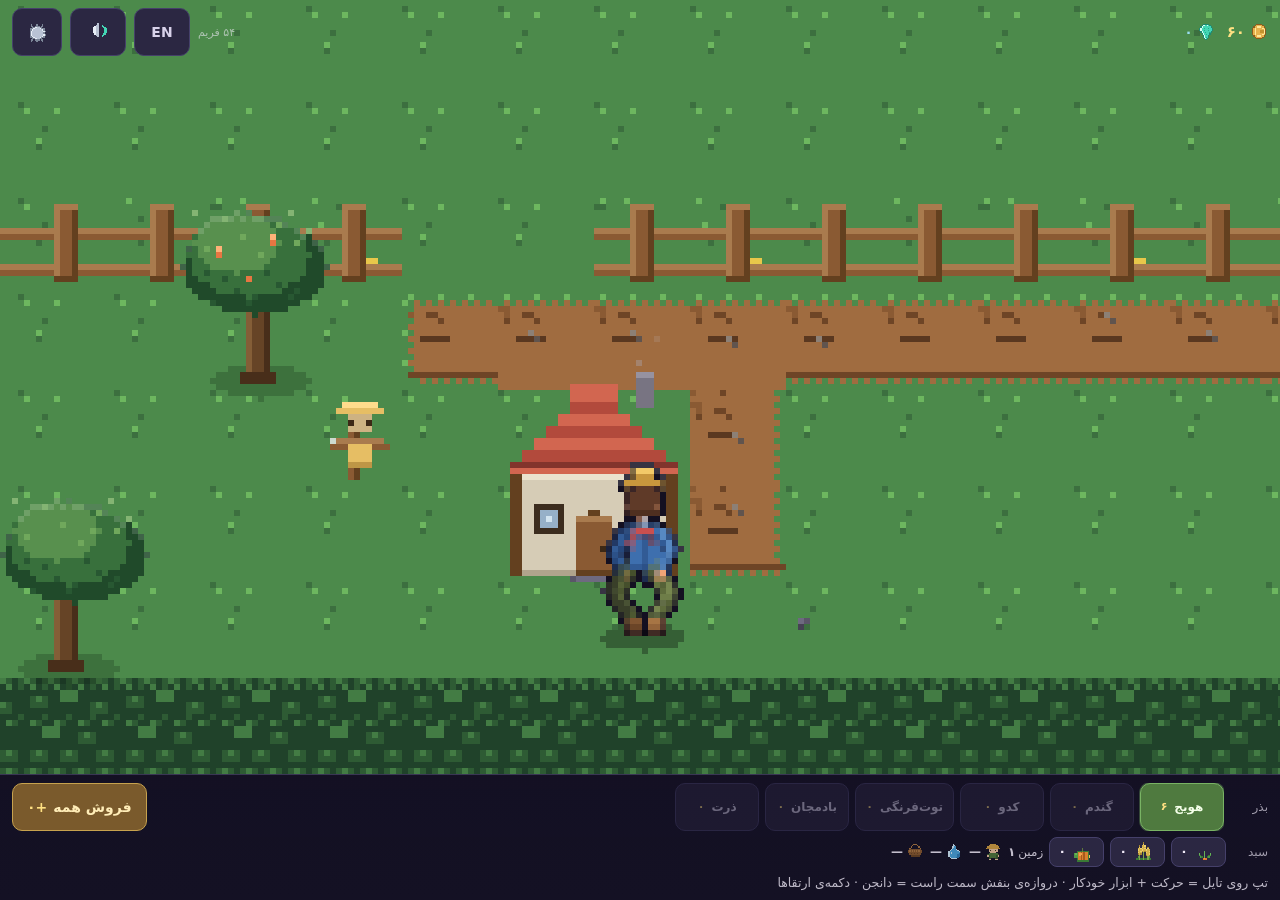
==== farm-dungeon/game.html @ 266e5803 "Phase 0 (HD-2D audit): unzip source tree into repo + Playwright/WebGL2 baseline audit - repo now tra" ====
<!DOCTYPE html>
<html lang="fa" dir="rtl">
<head>
<meta charset="UTF-8">
<meta name="viewport" content="width=device-width, initial-scale=1, maximum-scale=1, user-scalable=no, viewport-fit=cover">
<title>مزرعه و دانجن</title>
<style>
/* style.css — فونت سیستمی، موبایل‌اول، هدف‌های لمسی ≥ ۴۸px */
* { margin: 0; padding: 0; box-sizing: border-box; -webkit-tap-highlight-color: transparent; }
html, body { height: 100%; overflow: hidden; }
body {
  font-family: system-ui, -apple-system, "Segoe UI", Tahoma, Arial, sans-serif;
  background: #1b1830; color: #efeaf7; user-select: none; touch-action: none;
}
#game { position: fixed; inset: 0; display: block; image-rendering: pixelated; touch-action: none; }

#topbar {
  position: fixed; top: 0; inset-inline: 0; display: flex; align-items: center;
  justify-content: space-between; padding: 8px 12px; pointer-events: none;
  padding-top: max(8px, env(safe-area-inset-top));
}
.title { font-size: 13px; font-weight: 700; opacity: .85; text-shadow: 0 2px 0 #0008; }
.topbtns { display: flex; gap: 8px; align-items: center; pointer-events: auto; }
.fps { font-size: 11px; opacity: .6; font-variant-numeric: tabular-nums; }
.coins { display: flex; align-items: center; gap: 5px; font-size: 15px; font-weight: 700; color: #ffe082; }
.coinDot {
  width: 14px; height: 14px; border-radius: 50%; display: inline-block;
  background: radial-gradient(circle at 35% 30%, #ffe082, #e6b34d 60%, #a97b2c);
  border: 1px solid #6b4f1d;
}

/* ن۴۰: سلکتور #dock با id واقعی (#dockFarm/#dockDungeon) جایگزین شد — قبلاً کل استایل داک بی‌اثر بود و
   داک موبایل بالا می‌افتاد روی HUD */
#dockFarm, #dockDungeon {
  position: fixed; bottom: 0; inset-inline: 0; display: flex; flex-direction: column; gap: 6px;
  padding: 8px 12px calc(8px + env(safe-area-inset-bottom));
  background: linear-gradient(#141124f2, #141124ff); border-top: 1px solid #3a3654;
}
.row { display: flex; align-items: center; gap: 8px; flex-wrap: wrap; }
/* ن۴۰: بذرها/چیپ‌ها در یک خط افقیِ اسکرول‌شو — داک دیگر نصف صفحه را نمی‌گیرد */
#dockFarm .row, #dockDungeon .row { flex-wrap: nowrap; }
#dockFarm .grp { flex-wrap: nowrap; overflow-x: auto; flex: 1; min-width: 0; scrollbar-width: none; -webkit-overflow-scrolling: touch; }
#dockFarm .grp::-webkit-scrollbar { display: none; }
#dockFarm .row.chips { overflow-x: auto; scrollbar-width: none; -webkit-overflow-scrolling: touch; }
#dockFarm .row.chips::-webkit-scrollbar { display: none; }
#dockDungeon .row { overflow-x: auto; scrollbar-width: none; }
#dockDungeon .row::-webkit-scrollbar { display: none; }
#dockFarm .btn, #dockDungeon .btn, #dockFarm .chip, #dockDungeon .chip, #dockFarm .hlbl { flex-shrink: 0; }
.lbl { font-size: 12px; opacity: .65; min-width: 36px; }
.grp { display: flex; gap: 6px; flex-wrap: wrap; }

.btn {
  min-height: 48px; min-width: 48px; padding: 4px 14px; font-size: 14px; font-weight: 600;
  font-family: inherit; color: #d8d2ea; background: #2b2742; border: 1px solid #45406a;
  border-radius: 10px; cursor: pointer; transition: transform .05s, background .1s, opacity .2s;
}
.btn:active { transform: scale(.94); }
.btn.on { background: #4f7a3f; border-color: #79b364; color: #f4ffe9; box-shadow: 0 0 0 1px #79b36455; }
.btn.dim { opacity: .45; }
.btn.lang { min-width: 56px; }

.btn.seed { display: flex; flex-direction: column; align-items: center; gap: 1px; padding: 5px 12px; min-width: 74px; }
.btn.seed canvas { display: block; image-rendering: pixelated; }
.btn.seed .bl { font-size: 12px; }
.btn.seed .pr { font-size: 11px; color: #ffe082; font-weight: 700; }
.btn.sell { background: #7a5a2c; border-color: #c7a24e; color: #ffedb8; display: flex; align-items: center; gap: 6px; }
.btn.sell b { color: #ffe082; }

.chips { gap: 6px; }
.chip {
  display: flex; align-items: center; gap: 5px; background: #2b2742; border: 1px solid #45406a;
  border-radius: 8px; padding: 3px 10px 3px 8px; font-size: 13px;
}
.chip canvas { display: block; image-rendering: pixelated; }

#toast {
  position: fixed; bottom: 150px; left: 50%; transform: translateX(-50%) translateY(8px); /* ن۴۰: داک کوتاه شد */
  background: #000c; border: 1px solid #45406a; color: #ffe; padding: 8px 16px; border-radius: 10px;
  font-size: 13px; opacity: 0; transition: opacity .18s, transform .18s; pointer-events: none; white-space: nowrap;
}
#toast.show { opacity: 1; transform: translateX(-50%) translateY(0); }

.hint { font-size: 11.5px; opacity: .78; line-height: 1.55; } /* ن۴۰: کمرنگی از .55 → .78 */
@media (min-height: 700px) { .hint { font-size: 12.5px; } }
@media (max-height: 640px) { .hint { display: none; } } /* ن۴۰: صفحه‌ی کوتاه = ردیف کمتر */

.btn.seed .dot { width: 12px; height: 12px; border-radius: 50%; display: inline-block; border: 1px solid #0006; margin-top: 2px; }
.btn.seed { flex-direction: row; gap: 7px; justify-content: center; min-width: 84px; padding: 4px 10px; }
.btn.bossb { background: #6e2f2f; border-color: #c76e6e; }

/* --- دانجن --- */
.stat { display: flex; align-items: center; gap: 4px; font-size: 14px; font-weight: 700; }
.lblS { font-size: 11px; opacity: .6; font-weight: 400; }
#hpWrap2 { position: fixed; top: 44px; inset-inline: 12px; pointer-events: none; z-index: 5; }
#hpBar2 { height: 12px; background: #2b1d1d; border: 1px solid #6e4545; border-radius: 6px; overflow: hidden; }
#hpFill2 { height: 100%; width: 100%; background: linear-gradient(#7ec46a, #4f8f45); transition: width .12s; }
#bossBar { position: fixed; top: 62px; inset-inline: 12px; height: 16px; background: #2b1d1d; border: 1px solid #c76e6e; border-radius: 8px; overflow: hidden; display: none; pointer-events: none; z-index: 5; }
#bossBar.show { display: block; }
#bossFill { height: 100%; width: 100%; background: linear-gradient(#c95f5f, #8a2f2f); transition: width .15s; }
#bossBar span { position: absolute; inset-inline: 0; text-align: center; font-size: 10px; line-height: 16px; color: #ffd9d9; }
.skillB, .dashB { position: relative; overflow: hidden; flex: 1; min-height: 56px; font-size: 15px; }
.skillB { background: #2d4a6e; border-color: #6e9fd4; color: #d6ecff; }
.dashB { background: #5a4a7a; border-color: #a68ed4; color: #e8ddff; }
.skillB::after, .dashB::after { content: ''; position: absolute; inset: 0; background: #0009; transform: scaleX(var(--cd, 0)); transform-origin: right; transition: transform .1s linear; }
.skillB.ready, .dashB.ready { box-shadow: 0 0 12px #fff3; }
#dead { position: fixed; inset: 0; background: #141124cc; display: none; align-items: center; justify-content: center; z-index: 50; }
#dead.show { display: flex; }
.deadBox { background: #221d38; border: 1px solid #6e4560; border-radius: 16px; padding: 26px 30px; text-align: center; display: flex; flex-direction: column; gap: 14px; }
.deadBox h2 { color: #e88; font-size: 22px; }
.deadBox p { font-size: 14px; opacity: .85; line-height: 1.8; }

/* --- اپ نهایی --- */
.essChip { display: flex; align-items: center; gap: 4px; color: #9adcf0; font-weight: 700; font-size: 14px; }
.essDot { width: 9px; height: 12px; background: #7ad0e8; border-radius: 2px; box-shadow: 0 0 6px #7ad0e888; display: inline-block; }
.topL { display: flex; gap: 12px; align-items: center; pointer-events: none; }
.menuB { min-width: 48px; font-size: 18px; }
#dockDungeon { display: none; flex-direction: column; gap: 6px; }
@media (max-width: 560px) { #dockFarm .lbl { display: none; } } /* ن۴۰: لیبل «بذر/انبار» روی موبایل حذف — خود آیکون‌ها گویا هستند */
body.inDungeon #dockFarm { display: none; }
body.inDungeon #dockDungeon { display: flex; }
body.inDungeon #hpWrap2 { display: block; }
#hpWrap2 { display: none; }
.hlbl { font-size: 12px; opacity: .8; display: flex; gap: 3px; align-items: center; }
.exitB { background: #4a6e3f; border-color: #79b364; color: #eaffdd; flex: 1; min-height: 56px; }
.modal { position: fixed; inset: 0; background: #141124d9; display: none; align-items: center; justify-content: center; z-index: 60; padding: 16px; }
.modal.show { display: flex; }
.modalBox { background: #221d38; border: 1px solid #45406a; border-radius: 16px; padding: 18px; width: min(420px, 94vw); max-height: 84vh; overflow-y: auto; display: flex; flex-direction: column; gap: 10px; }
.modalHead { display: flex; justify-content: space-between; align-items: center; }
.modalHead h3 { font-size: 17px; }
.btn.x { min-width: 44px; min-height: 44px; }
.upgRow { display: flex; justify-content: space-between; align-items: center; gap: 10px; background: #2b2742; border: 1px solid #45406a; border-radius: 10px; padding: 8px 12px; }
.upgInfo { display: flex; flex-direction: column; gap: 2px; }
.upgInfo b { font-size: 14px; }
.upgInfo .dots { color: #79b364; font-size: 11px; letter-spacing: 2px; }
.upgInfo small { font-size: 10.5px; opacity: .6; }
.upgBuy { min-width: 92px; min-height: 44px; font-size: 13px; background: #2d4a6e; border-color: #6e9fd4; color: #d6ecff; }
.upgBuy.can { background: #4f7a3f; border-color: #79b364; color: #f4ffe9; }
.upgBuy.maxed { background: #3a3654; opacity: .6; }
.statsLine { font-size: 12px; opacity: .7; text-align: center; }
.saveNote { font-size: 11px; opacity: .5; text-align: center; }
.btn.danger { background: #6e2f2f; border-color: #c76e6e; color: #ffd9d9; }
.wb { text-align: center; }
.wb h3 { font-size: 19px; }
.wbTime { font-size: 13px; opacity: .8; }
.wbEarn { font-size: 26px; color: #ffe082; font-weight: 800; }
.wbDetail { font-size: 13px; opacity: .75; }

#banner {
  position: fixed; top: 22%; left: 50%; transform: translateX(-50%) scale(.8); z-index: 40;
  font-size: 22px; font-weight: 800; color: #ffd9d9; text-shadow: 0 2px 0 #000a, 0 0 18px #c94f4f88;
  background: linear-gradient(#3a162add, #1d0f1ddd); border: 1px solid #c76e6e; border-radius: 14px;
  padding: 12px 34px; opacity: 0; pointer-events: none; transition: opacity .25s, transform .25s;
  letter-spacing: 1px;
}
#banner.show { opacity: 1; transform: translateX(-50%) scale(1); }
#banner.small { font-size: 15px; padding: 8px 20px; }
.chip canvas { image-rendering: pixelated; display: block; }
.coins canvas { image-rendering: pixelated; display: block; }

/* آیکون‌های پیکسلی (به‌جای ایموجی) */
.pico { image-rendering: pixelated; display: inline-block; vertical-align: -4px; }
.hlbl .pico { vertical-align: -5px; }
.wbEarn .pico { vertical-align: -3px; }
.upgBuy .pico { vertical-align: -2px; margin-inline-start: 5px; }
.upgBuy .cost { vertical-align: 2px; }
/* نقطه‌های سطح در منو */
.lvlDot { width: 8px; height: 8px; border-radius: 50%; background: #3a3550; display: inline-block; margin-inline-start: 3px; border: 1px solid #0008; }
.lvlDot.on { background: #ffd76a; box-shadow: 0 0 4px #ffd76a88; }

/* محراب باستانی (نوبت ۲۰) */
.shrineBox { position: fixed; left: 50%; top: 12%; transform: translateX(-50%); z-index: 60; display: none;
  background: rgba(16, 12, 30, 0.95); border: 2px solid #4a5468; border-radius: 10px; padding: 12px 14px; max-width: 360px; text-align: center; }
.shrineBox.show { display: block; }
.shrineBox h4 { margin: 0 0 10px; color: #b8e8ff; font-size: 14px; }
.shrineBox .boons { display: flex; gap: 8px; }
.shrineBox .boons button { flex: 1; min-height: 52px; cursor: pointer; }
.qProg { color: #9aa4c0; font-size: 11px; margin-inline-start: 8px; }
.qRw { display: inline-flex; align-items: center; gap: 4px; color: #e6c74a; font-weight: bold; }

</style>
</head>
<body>
<canvas id="game"></canvas>

<header id="topbar">
  <div class="topL">
    <span class="coins"><canvas id="coinIcon" width="18" height="18"></canvas><b id="coinN">60</b></span>
    <span class="essChip"><canvas id="gemIcon" width="18" height="18" class="pico"></canvas><b id="essN">0</b></span>
  </div>
  <div class="topbtns">
    <span id="fps" class="fps"></span>
    <button id="lang" class="btn lang" data-i18n="lang"></button>
    <button id="sndBtn" class="btn lang" aria-label="sound"><canvas id="sndIcon" width="20" height="20" class="pico"></canvas></button>
    <button id="menuBtn" class="btn menuB" aria-label="menu"><canvas id="gearIcon" width="20" height="20" class="pico"></canvas></button>
  </div>
</header>

<div id="hpWrap2"><div id="hpBar2"><div id="hpFill2"></div></div></div>
<div id="bossBar"><div id="bossFill"></div><span data-i18n="bossName"></span></div>
<div id="toast"></div>
<div id="banner"><span data-i18n="bossName"></span></div>

<div id="dockFarm">
  <div class="row">
    <span class="lbl" data-i18n="seeds"></span>
    <div class="grp">
      <button class="btn seed on" id="s-carrot"><span class="bl" data-i18n="carrot"></span><b class="pr" id="pr-carrot">8</b></button>
      <button class="btn seed" id="s-wheat"><span class="bl" data-i18n="wheat"></span><b class="pr" id="pr-wheat">16</b></button>
      <button class="btn seed" id="s-pumpkin"><span class="bl" data-i18n="pumpkin"></span><b class="pr" id="pr-pumpkin">32</b></button>
      <button class="btn seed" id="s-strawberry" hidden><span class="bl" data-i18n="strawberry"></span><b class="pr" id="pr-strawberry">28</b></button>
      <button class="btn seed" id="s-eggplant" hidden><span class="bl" data-i18n="eggplant"></span><b class="pr" id="pr-eggplant">48</b></button>
      <button class="btn seed" id="s-corn" hidden><span class="bl" data-i18n="corn"></span><b class="pr" id="pr-corn">70</b></button>
    </div>
    <button class="btn sell" id="sell"><span data-i18n="sellAll"></span><b id="sellTotal">+0</b></button>
  </div>
  <div class="row chips">
    <span class="lbl" data-i18n="inv"></span>
    <div class="chip"><canvas id="ci-carrot" width="22" height="22"></canvas><b id="i-carrot">0</b></div>
    <div class="chip"><canvas id="ci-wheat" width="22" height="22"></canvas><b id="i-wheat">0</b></div>
    <div class="chip"><canvas id="ci-pumpkin" width="22" height="22"></canvas><b id="i-pumpkin">0</b></div>
    <div class="chip f2" style="display:none"><canvas id="ci-strawberry" width="22" height="22"></canvas><b id="i-strawberry">0</b></div>
    <div class="chip f2" style="display:none"><canvas id="ci-eggplant" width="22" height="22"></canvas><b id="i-eggplant">0</b></div>
    <div class="chip f2" style="display:none"><canvas id="ci-corn" width="22" height="22"></canvas><b id="i-corn">0</b></div>
    <span class="hlbl"><span data-i18n="landL2"></span> <b id="landN">1</b></span>
    <span class="hlbl"><canvas id="hi-worker" width="18" height="18" class="pico"></canvas><b id="hl-worker">—</b></span>
    <span class="hlbl"><canvas id="hi-sprinkler" width="18" height="18" class="pico"></canvas><b id="hl-sprinkler">—</b></span>
    <span class="hlbl"><canvas id="hi-basket" width="18" height="18" class="pico"></canvas><b id="hl-basket">—</b></span>
  </div>
  <div class="hint" data-i18n="hintF"></div>
</div>

<div id="dockDungeon">
  <div class="row">
    <span class="stat"><span class="lblS" data-i18n="floorL"></span> <b id="floorN">1</b></span>
    <span class="stat"><canvas id="gemIcon2" width="18" height="18" class="pico"></canvas><b id="essN2">0</b></span>
    <span class="stat"><span class="lblS" data-i18n="killsL"></span> <b id="killN">0</b></span>
  </div>
  <div class="row">
    <button class="btn skillB" id="skill"><b data-i18n="skill"></b></button>
    <button class="btn dashB" id="dash"><b data-i18n="dash"></b></button>
    <button class="btn exitB" id="exitD"><b data-i18n="exitD"></b></button>
  </div>
  <div class="hint" data-i18n="hintD"></div>
</div>

<div id="menu" class="modal">
  <div class="modalBox">
    <div class="modalHead"><h3 data-i18n="upgradeTitle"></h3><button class="btn x" id="menuClose" aria-label="close">×</button></div>
    <div id="menuList"></div>
    <p id="statsLine" class="statsLine"></p>
    <p class="saveNote" data-i18n="autoSaveNote"></p>
    <button class="btn danger" id="resetBtn" data-i18n="resetBtn"></button>
  </div>
</div>

<div id="welcome" class="modal">
  <div class="modalBox wb">
    <h3 data-i18n="welcomeBack"></h3>
    <p class="wbTime"><span data-i18n="awayFor"></span> <b id="wbTime"></b></p>
    <p class="wbEarn"><canvas id="coinIcon2" width="18" height="18" class="pico"></canvas><b id="wbEarn"></b></p>
    <p id="wbDetail" class="wbDetail"></p>
    <p class="saveNote" data-i18n="offlineCapNote"></p>
  </div>
</div>

<div id="dead">
  <div class="deadBox">
    <h2 data-i18n="youDied"></h2>
    <p id="deadInfo"></p>
    <button class="btn act" id="retry" data-i18n="retry"></button>
    <button class="btn exitB" id="toFarm" data-i18n="exitD"></button>
  </div>
</div>

<div id="__diag" style="position:fixed;top:50%;left:50%;transform:translate(-50%,-50%);z-index:9999;background:#2b5a2b;color:#fff;padding:14px 20px;border-radius:12px;font:14px system-ui,sans-serif;max-width:85%;text-align:center;box-shadow:0 4px 24px #000a">در حال اجرای اسکریپت بازی…<br>loading game script…</div>
<script>window.addEventListener("error",function(e){var d=document.getElementById("__diag");if(!d)return;d.style.background="#7a1f1f";d.textContent="JS ERROR: "+(e.message||e.error)+" @ line "+(e.lineno||"?");});</script>
<script>
const __m_raster = (() => {
// raster.js — بوم پیکسلی ۱۰۰٪ کدی (بدون asset). هسته‌ی بدون-DOM تا در Node هم همان خروجی را بدهد.
// همه‌ی مختصات صحیح (integer) هستند؛ ضددنده‌ای وجود ندارد.

class Raster {
  constructor(w, h, buf = null) {
    this.w = w; this.h = h;
    // buf اختیاری: Raster مستقیم روی ImageData بنشیند → ارائه‌ی صفر-کپی
    this.d = buf || new Uint8ClampedArray(w * h * 4);
    this._u32 = null; // ن۳۹: نمای ۳۲-بیتی تنبل — کپی ردیفی بدون تخصیص subarray
  }
  u32() { return this._u32 || (this._u32 = new Uint32Array(this.d.buffer, 0, (this.d.length / 4) | 0)); }
  px(x, y, c) { // c = [r,g,b,a]
    x = Math.round(x); y = Math.round(y);
    if (x < 0 || y < 0 || x >= this.w || y >= this.h) return;
    const i = (y * this.w + x) * 4, d = this.d;
    if (c[3] >= 255) { d[i] = c[0]; d[i+1] = c[1]; d[i+2] = c[2]; d[i+3] = 255; return; }
    const a = c[3] / 255, ia = 1 - a;
    d[i]   = d[i]   * ia + c[0] * a;
    d[i+1] = d[i+1] * ia + c[1] * a;
    d[i+2] = d[i+2] * ia + c[2] * a;
    d[i+3] = Math.max(d[i+3], c[3]);
  }
  get(x, y) {
    x = Math.round(x); y = Math.round(y);
    if (x < 0 || y < 0 || x >= this.w || y >= this.h) return null;
    const i = (y * this.w + x) * 4, d = this.d;
    return [d[i], d[i+1], d[i+2], d[i+3]];
  }
  rect(x, y, w, h, c) {
    x = Math.round(x); y = Math.round(y);
    const w0 = Math.round(w), h0 = Math.round(h);
    // برش + حلقه‌ی داخلی بدون فراخوانی px (همان رفتار blend)
    let x0 = x < 0 ? -x : 0, y0 = y < 0 ? -y : 0;
    const x1 = Math.min(w0, this.w - x), y1 = Math.min(h0, this.h - y);
    if (x0 >= x1 || y0 >= y1) return;
    const d = this.d, a = c[3];
    if (a <= 0) return;
    if (a >= 255) {
      const r0 = c[0], g0 = c[1], b0 = c[2];
      for (let yy = y0; yy < y1; yy++) {
        let i = ((y + yy) * this.w + x + x0) * 4;
        for (let xx = x0; xx < x1; xx++, i += 4) { d[i] = r0; d[i + 1] = g0; d[i + 2] = b0; d[i + 3] = 255; }
      }
      return;
    }
    const t = a / 255, it = 1 - t, r0 = c[0] * t, g0 = c[1] * t, b0 = c[2] * t;
    for (let yy = y0; yy < y1; yy++) {
      let i = ((y + yy) * this.w + x + x0) * 4;
      for (let xx = x0; xx < x1; xx++, i += 4) {
        if (d[i + 3] === 0) { d[i] = r0; d[i + 1] = g0; d[i + 2] = b0; d[i + 3] = a; continue; }
        d[i] = d[i] * it + r0; d[i + 1] = d[i + 1] * it + g0; d[i + 2] = d[i + 2] * it + b0;
        d[i + 3] = Math.max(d[i + 3], a);
      }
    }
  }
  // خط برزنهام ۱ پیکسلی
  line(x0, y0, x1, y1, c) {
    if (!isFinite(x0) || !isFinite(y0) || !isFinite(x1) || !isFinite(y1)) return; // گارد NaN/Inf
    x0 = Math.round(x0); y0 = Math.round(y0); x1 = Math.round(x1); y1 = Math.round(y1);
    let dx = Math.abs(x1 - x0), sx = x0 < x1 ? 1 : -1;
    let dy = -Math.abs(y1 - y0), sy = y0 < y1 ? 1 : -1;
    let err = dx + dy;
    for (;;) {
      this.px(x0, y0, c);
      if (x0 === x1 && y0 === y1) break;
      const e2 = 2 * err;
      if (e2 >= dy) { err += dy; x0 += sx; }
      if (e2 <= dx) { err += dx; y0 += sy; }
    }
  }
  // خط ضخیم: w خط موازی با آفست عمود بر جهت
  lineW(x0, y0, x1, y1, w, c) {
    w = Math.max(1, Math.round(w));
    const dx = x1 - x0, dy = y1 - y0, len = Math.hypot(dx, dy) || 1;
    const nx = -dy / len, ny = dx / len;
    const offs = [];
    for (let k = -(w - 1) / 2; k <= (w - 1) / 2; k += 1) offs.push(Math.round(k));
    for (const k of offs) this.line(x0 + nx * k, y0 + ny * k, x1 + nx * k, y1 + ny * k, c);
  }
  // قطعه‌ی اندام با سایه‌روشن ۳ پله‌ای (نور از بالا): بالا=روشن، پایین=تیره
  seg(x0, y0, x1, y1, w, cBase, cHi, cSh, light = true) {
    this.lineW(x0, y0, x1, y1, w, cBase);
    if (light && w >= 3) {
      const o = (w - 1) >> 1;
      this.line(x0, y0 - o, x1, y1 - o, cHi);
      this.line(x0, y0 + o, x1, y1 + o, cSh);
    } else if (w >= 2) {
      this.line(x0, y0 + (w >> 1) - (w % 2 === 0 ? 1 : 0) + 1, x1, y1 + (w >> 1), cSh);
    }
  }
  ellipse(cx, cy, rx, ry, c) {
    cx = Math.round(cx); cy = Math.round(cy);
    rx = Math.round(rx); ry = Math.round(ry);
    for (let dy = -ry; dy <= ry; dy++) {
      const t = 1 - (dy * dy) / (ry * ry);
      if (t < 0) continue;
      const dx = Math.floor(rx * Math.sqrt(t));
      for (let x = cx - dx; x <= cx + dx; x++) this.px(x, cy + dy, c);
    }
  }
  // پاس outline: هر پیکسل شفافِ مجاور (۴همسایه) پیکسل بدنه → رنگ outline
  outline(c) {
    const mask = new Uint8Array(this.w * this.h);
    for (let i = 0; i < this.w * this.h; i++) mask[i] = this.d[i * 4 + 3] > 200 ? 1 : 0;
    for (let y = 0; y < this.h; y++) for (let x = 0; x < this.w; x++) {
      if (mask[y * this.w + x]) continue;
      if ((x > 0 && mask[y * this.w + x - 1]) || (x < this.w - 1 && mask[y * this.w + x + 1]) ||
          (y > 0 && mask[(y - 1) * this.w + x]) || (y < this.h - 1 && mask[(y + 1) * this.w + x]))
        this.px(x, y, c);
    }
  }
  // یک‌بار اسکن: اگر تمام پیکسل‌ها مات‌اند، over مسیر کپیِ ردیفی فوق‌سریع می‌گیرد
  markOpaque() {
    for (let i = 3; i < this.d.length; i += 4) if (this.d[i] !== 255) return this;
    this._opaque = true;
    return this;
  }
  // کشیدن this روی dst (سورس‌آور) — بدون هیچ تخصیص حافظه (قبلاً هر پیکسل یک آرایه می‌ساخت!)
  over(dst, ox = 0, oy = 0) {
    ox = Math.round(ox); oy = Math.round(oy);
    const sw = this.w, sh = this.h, sd = this.d, dd = dst.d, dw = dst.w, dh = dst.h;
    const x0 = ox < 0 ? -ox : 0, y0 = oy < 0 ? -oy : 0;
    const x1 = Math.min(sw, dw - ox), y1 = Math.min(sh, dh - oy);
    if (x0 >= x1 || y0 >= y1) return;
    if (this._opaque) { // تایل مات: ردیف کوتاه = حلقه‌ی u32 (بدون تخصیص)، ردیف بلند = memcpy (ن۳۹)
      const len = x1 - x0;
      if (len <= 24) {
        const su = this.u32(), du = dst.u32();
        for (let y = y0; y < y1; y++) {
          let si = y * sw + x0, di = (y + oy) * dw + ox + x0;
          for (let k = 0; k < len; k++) du[di + k] = su[si + k];
        }
      } else {
        const len4 = len * 4;
        for (let y = y0; y < y1; y++) {
          const si = (y * sw + x0) * 4, di = ((y + oy) * dw + ox + x0) * 4;
          dd.set(sd.subarray(si, si + len4), di);
        }
      }
      return;
    }
    for (let y = y0; y < y1; y++) {
      let si = (y * sw + x0) * 4, di = ((y + oy) * dw + ox + x0) * 4;
      for (let x = x0; x < x1; x++, si += 4, di += 4) {
        const a = sd[si + 3];
        if (a === 0) continue;
        if (a >= 255) { dd[di] = sd[si]; dd[di + 1] = sd[si + 1]; dd[di + 2] = sd[si + 2]; dd[di + 3] = 255; continue; }
        const t = a / 255, it = 1 - t;
        dd[di] = sd[si] * t + dd[di] * it;
        dd[di + 1] = sd[si + 1] * t + dd[di + 1] * it;
        dd[di + 2] = sd[si + 2] * t + dd[di + 2] * it;
        if (a > dd[di + 3]) dd[di + 3] = a;
      }
    }
  }
  clear() { this.d.fill(0); }
}

// تبدیل Raster به Canvas مرورگر (با createImageData کلاسیک — سازگار با همه‌ی محیط‌ها)
function rasterToCanvas(r) {
  const c = document.createElement('canvas');
  c.width = r.w; c.height = r.h;
  const ctx = c.getContext('2d');
  const img = ctx.createImageData(r.w, r.h);
  img.data.set(r.d);
  ctx.putImageData(img, 0, 0);
  return c;
}

// تبدیل مختصات محلی به چرخیده حول مبدا (برای ابزار در دست)
function rot(x, y, ang) {
  const c = Math.cos(ang), s = Math.sin(ang);
  return [x * c - y * s, x * s + y * c];
}

return {Raster, rasterToCanvas, rot};
})();
const {Raster, rasterToCanvas, rot} = __m_raster;
const __m_art_palette_hero = (() => {
// art/palette_hero.js — پالت ثابت ۲۴ رنگه‌ی قهرمان/کارگر (از ریشه به art/ منتقل شد) (بدون هیچ رنگ محاسبه‌شده‌ی خارج از پالت)
const PAL = {
  out:      '#141021', // outline تیره ۱ پیکسلی
  skinHi:   '#ffd9a3',
  skin:     '#efa477',
  skinSh:   '#b87852',
  hair:     '#5f3a28',
  hairSh:   '#3f2418',
  hatHi:    '#ffe082',
  hat:      '#e6b34d',
  hatSh:    '#a97b2c',
  jacketHi: '#6fa3d8',
  jacket:   '#3e6fae',
  jacketSh: '#26477b',
  shirt:    '#e9dfc6',
  shirtSh:  '#b9ac8c',
  pantsHi:  '#87975c',
  pants:    '#667441',
  pantsSh:  '#454f2c',
  bootHi:   '#b9854e',
  boot:     '#94643a',
  bootSh:   '#6b4527',
  metalHi:  '#eef2f7',
  metal:    '#aeb9c8',
  metalSh:  '#727e96',
  wood:     '#8a5a33',
  scarf:    '#c94f4f',
  scarfSh:  '#8a2f2f',
};

// تبدیل hex به [r,g,b,a] یک‌بار در بارگذاری
const C = {};
for (const k of Object.keys(PAL)) {
  const h = PAL[k];
  C[k] = [parseInt(h.slice(1, 3), 16), parseInt(h.slice(3, 5), 16), parseInt(h.slice(5, 7), 16), 255];
}

return {PAL, C};
})();
const {PAL, C} = __m_art_palette_hero;
const __m_art_equipment = (() => {
// art/equipment.js — آیتم‌های پوشیدنی روی اسکلت قهرمان: همه در مختصات مفاصل (headC/ankle/shoulder)
// رسم بعد از قطعات بدن، قبل از outline — پس با بابِ راه‌رفتن و جهت‌ها جابه‌جا می‌شود


const hx = (h, a = 255) => [parseInt(h.slice(1, 3), 16), parseInt(h.slice(3, 5), 16), parseInt(h.slice(5, 7), 16), a];
const M = hx(PAL.metal), MH = hx(PAL.metalHi), MS = hx(PAL.metalSh); // آهن
const LB = [138, 90, 51, 255], LBH = [170, 116, 70, 255], LBS = [100, 62, 34, 255]; // چرم
const GD = [230, 199, 74, 255], GDH = [255, 224, 130, 255]; // طلایی
const CR = [122, 208, 232, 255], CRH = [180, 240, 255, 255]; // بلوری

// ---------- کلاه/خود (جایگزین کلاه‌ی پیش‌فرض) ----------
function drawEquipHat(r, dir, hc, id) {
  const hx = Math.round(hc[0]), hy = Math.round(hc[1]);
  const fx = dir === 'right' ? 1 : dir === 'left' ? -1 : 0;
  if (id === 'capStraw') {
    r.rect(hx - 7, hy - 7, 15, 2, [230, 190, 100, 255]);
    r.rect(hx - 7, hy - 6, 15, 1, [190, 150, 70, 255]);
    r.rect(hx - 4, hy - 10, 9, 3, [230, 190, 100, 255]);
    r.rect(hx - 4, hy - 10, 9, 1, [255, 220, 140, 255]);
    r.rect(hx - 1, hy - 8, 3, 1, [170, 60, 50, 255]); // نوار قرمز
  } else if (id === 'helmLeather') {
    r.rect(hx - 5, hy - 11, 11, 5, LB);
    r.rect(hx - 5, hy - 11, 11, 1, LBH);
    r.rect(hx - 5, hy - 7, 11, 1, LBS);
    r.rect(hx - 1, hy - 9, 3, 2, LBS); // درز
    if (fx !== 0) r.rect(hx + (fx > 0 ? 3 : -5), hy - 8, 2, 4, LBH); // گونه‌پوش
  } else if (id === 'helmIron') {
    r.rect(hx - 5, hy - 12, 11, 6, M);
    r.rect(hx - 5, hy - 12, 11, 1, MH);
    r.rect(hx - 5, hy - 7, 11, 1, MS);
    r.rect(hx - 1, hy - 10, 2, 6, MS); // تیغه‌ی میانی
    if (fx !== 0) { r.rect(hx + (fx > 0 ? 3 : -5), hy - 8, 2, 5, M); r.px(hx + (fx > 0 ? 4 : -4), hy - 8, MH); }
    else { r.px(hx - 5, hy - 6, MS); r.px(hx + 5, hy - 6, MS); }
    r.rect(hx - 2, hy - 13, 4, 1, GD); // نوک برنجی
  } else if (id === 'crownWar') {
    r.rect(hx - 5, hy - 10, 11, 3, GD);
    r.rect(hx - 5, hy - 8, 11, 1, [180, 150, 50, 255]);
    for (let i = 0; i < 3; i++) r.rect(hx - 4 + i * 4, hy - 13, 2, 3, GD);
    r.px(hx - 3, hy - 13, GDH); r.px(hx + 4, hy - 13, GDH);
    r.px(hx, hy - 9, CR); // جوهر مرکزی
  }
}

// ---------- زره (نوار سینه + شانه‌پوش روی مفاصل شانه) ----------
function drawEquipBody(r, dir, P, id) {
  const nx = Math.round(P.neck[0]), ny = Math.round(P.neck[1]);
  const px2 = Math.round(P.pelvis[0]);
  if (id === 'vestLeather') {
    r.rect(nx - 4, ny + 3, 9, 8, LB);
    r.rect(nx - 4, ny + 3, 9, 1, LBH);
    r.rect(nx - 4, ny + 10, 9, 1, LBS);
    r.lineW(nx - 4, ny + 6, nx + 4, ny + 6, 1, LBS); // کمربند
  } else if (id === 'plateIron') {
    r.rect(nx - 4, ny + 3, 9, 9, M);
    r.rect(nx - 4, ny + 3, 9, 1, MH);
    r.rect(nx - 4, ny + 11, 9, 1, MS);
    r.lineW(nx - 1, ny + 4, nx - 1, ny + 10, 1, MS); // درز صفحات
    r.lineW(nx + 2, ny + 4, nx + 2, ny + 10, 1, MS);
    // شانه‌پوش‌ها روی شانه‌های واقعی اسکلت
    const s1 = P.arms.near.shoulder, s2 = P.arms.far.shoulder;
    r.rect(Math.round(s1[0]) - 2, Math.round(s1[1]) - 1, 5, 3, M);
    r.rect(Math.round(s1[0]) - 2, Math.round(s1[1]) - 1, 5, 1, MH);
    r.rect(Math.round(s2[0]) - 2, Math.round(s2[1]) - 1, 4, 2, MS);
  } else if (id === 'robeMage') {
    r.rect(nx - 4, ny + 3, 9, 7, [86, 60, 140, 255]); // بنفش
    r.rect(nx - 4, ny + 3, 9, 1, [120, 90, 180, 255]);
    r.rect(px2 - 5, ny + 10, 11, 4, [70, 48, 118, 255]); // دامن
    r.rect(px2 - 5, ny + 13, 11, 1, [50, 34, 88, 255]);
    r.px(nx - 2, ny + 5, CR); r.px(nx + 2, ny + 7, CR); // ستاره‌ها
  }
}

// ---------- چکمه (روی مچ پاهای واقعی) ----------
function drawEquipBoots(r, dir, P, id) {
  const a1 = P.legs.near.ankle, a2 = P.legs.far.ankle;
  if (id === 'bootsSwift') {
    for (const a of [a1, a2]) {
      const ax = Math.round(a[0]), ay = Math.round(a[1]);
      r.rect(ax - 2, ay - 3, 5, 3, [230, 230, 240, 255]); // سفید
      r.rect(ax - 3, ay - 3, 1, 3, [180, 220, 255, 255]); // بال
      r.px(ax - 4, ay - 2, [140, 200, 255, 255]);
    }
  } else if (id === 'bootsWar') {
    for (const a of [a1, a2]) {
      const ax = Math.round(a[0]), ay = Math.round(a[1]);
      r.rect(ax - 2, ay - 4, 5, 4, M);
      r.rect(ax - 2, ay - 4, 5, 1, MH);
      r.px(ax + (dir === 'left' ? -3 : 3), ay - 3, GD); // خار
    }
  }
}

// ---------- رنگ‌های شمشیر تجهیزشده (برای drawTool) ----------
function swordPal(id) {
  if (id === 'swordCopper') return { met: [196, 124, 70, 255], metHi: [235, 170, 110, 255] };
  if (id === 'swordIron') return { met: [150, 158, 172, 255], metHi: [220, 228, 240, 255] };
  if (id === 'swordCrystal') return { met: CR, metHi: CRH };
  return null;
}

return {drawEquipHat, drawEquipBody, drawEquipBoots, swordPal};
})();
const {drawEquipHat, drawEquipBody, drawEquipBoots, swordPal} = __m_art_equipment;
const __m_art_palette_env = (() => {
// tiles.js — تایل‌های ۱۶×۱۶ رویه‌ای (چمن/خاک/پرچین/آب/حصار) + محصولات ۴ مرحله‌ای + فونت پیکسلی ۳×۵


const TILE = 16;
const COLS = 30, ROWS = 20;
const WORLD_W = COLS * TILE, WORLD_H = ROWS * TILE;

// پالت ثابت محیط
const P = {
  grass:'#4c8a4b', grassHi:'#5fa75e', grassBlade:'#6db75f', grassSh:'#3c6f3f',
  flowerW:'#e8e3d3', flowerY:'#e8c74a',
  soil:'#8a5a33', soilHi:'#a06c40', soilSh:'#6e4526', furrow:'#5a3820',
  soilWet:'#6f4a2b', soilWetHi:'#7f5836', soilWetSh:'#553720', wet:'#4f6fae',
  hedge:'#2e5b34', hedgeHi:'#437c44', hedgeSh:'#20422a', hedgeOut:'#16301e',
  water:'#3d6fae', waterHi:'#5b8fd4', waterSh:'#2c5488', sparkle:'#b8d6f2',
  wood:'#8a5a33', woodHi:'#a97b4e', woodSh:'#63401f',
  leaf:'#4f9a45', leafHi:'#66b358', leafSh:'#3a7a35', sprout:'#7cc069',
  carrot:'#e07b2f', carrotHi:'#f2974e',
  wheatG:'#7fa348', wheat:'#d4b04a', wheatHi:'#eccf6e', wheatSh:'#a8862f',
  pumpkin:'#d97f2e', pumpkinHi:'#efa14e', pumpkinSh:'#a85a1d', stem:'#5f7a3a',
  straw:'#e2485a', strawHi:'#ff8592', strawSh:'#a62e44',
  eggplant:'#8657c2', eggplantHi:'#a678e0', eggplantSh:'#5f3a92',
  corn:'#eec85a', cornHi:'#ffe58e', cornSh:'#c09a3a',
  gold:'#e6c74a', white:'#f2efe4',
  stone:'#5a5668', stoneHi:'#6e6a80', stoneSh:'#454253', brickOut:'#2b2838',
  brick:'#4a4458', brickHi:'#5a546c', torch:'#e8974a', torchHi:'#ffcf7a', essence:'#7ad0e8',
  heart:'#e06c8a', stairs:'#8a8496', stairsSh:'#5f5a6e', berry:'#d4506a', essenceSh:'#4a7488', bone:'#e8e4d8',
};
const E = {};
for (const k in P) E[k] = [parseInt(P[k].slice(1, 3), 16), parseInt(P[k].slice(3, 5), 16), parseInt(P[k].slice(5, 7), 16), 255];

const h2 = (x, y) => { let h = (x * 374761393 + y * 668265263) | 0; h = (h ^ (h >> 13)) * 1274126177; return ((h ^ (h >> 16)) >>> 0) / 4294967295; };
const cache = new Map();
function sprite(key, fn) {
  let s = cache.get(key);
  if (!s) { s = new Raster(TILE, TILE); fn(s); s.markOpaque(); cache.set(key, s); }
  return s;
}

return {TILE, COLS, ROWS, WORLD_W, WORLD_H, E, h2, sprite};
})();
const {TILE, COLS, ROWS, WORLD_W, WORLD_H, E, h2, sprite} = __m_art_palette_env;
const __m_art_ground = (() => {
// art/ground.js — تایل‌های زمین مزرعه: چمن/خاک/آب/پرچین/حصار/دروازه/بوته

// ---------- تایل‌های زمین ----------
// کش عددی — حلقه‌ی رندر ~۶۰۰ بار/فریم صدا می‌زند؛ کلید رشته‌ای = زبال‌ساز پنهان
const KIND_ID = { grass: 0, soil: 1, path: 2, hedge: 3, water: 4, fence: 5, dfloor: 6, wall: 7, stairs: 8, gateL: 9, gateR: 10, pillar: 11, decor: 12, bush: 13, fencePost: 14 };
const _gnum = new Array(15 * 32 * 4).fill(null); // ۴ تم دانجن (ن۳۲)

// تم رنگی دانجن (ن۳۲): هر ۵ طبقه عوض می‌شود — تم ۰ = رنگ‌های اصلی (پاریتی کامل)
const DP0 = { brick: E.brick, brickHi: E.brickHi, brickOut: E.brickOut, stone: E.stone, stoneHi: E.stoneHi, stoneSh: E.stoneSh, warm: [96, 90, 110, 255], mortar: [74, 70, 92, 255], cap: [110, 106, 132, 255], moss: [58, 106, 58, 255], mossD: [46, 86, 48, 255], stairs: E.stairs, stairsSh: E.stairsSh, glint: [96, 90, 118, 255] };
const DTHEME = [DP0,
  { brick: [70, 84, 74, 255], brickHi: [94, 112, 90, 255], brickOut: [32, 42, 34, 255], stone: [84, 96, 84, 255], stoneHi: [114, 130, 110, 255], stoneSh: [56, 66, 56, 255], warm: [88, 100, 86, 255], mortar: [62, 74, 62, 255], cap: [112, 126, 108, 255], moss: [88, 150, 74, 255], mossD: [58, 110, 56, 255], stairs: [96, 106, 92, 255], stairsSh: [64, 74, 62, 255], glint: [112, 130, 106, 255] }, // خزه
  { brick: [104, 74, 66, 255], brickHi: [134, 100, 80, 255], brickOut: [46, 30, 26, 255], stone: [112, 88, 74, 255], stoneHi: [146, 120, 98, 255], stoneSh: [78, 58, 46, 255], warm: [104, 82, 68, 255], mortar: [80, 58, 48, 255], cap: [142, 116, 94, 255], moss: [224, 138, 74, 255], mossD: [188, 106, 48, 255], stairs: [128, 100, 84, 255], stairsSh: [86, 64, 52, 255], glint: [150, 118, 94, 255] }, // گدازه
  { brick: [64, 76, 102, 255], brickHi: [88, 102, 130, 255], brickOut: [26, 32, 48, 255], stone: [80, 92, 118, 255], stoneHi: [112, 126, 154, 255], stoneSh: [52, 60, 82, 255], warm: [82, 92, 114,  255], mortar: [58, 68, 90, 255], cap: [110, 124, 150, 255], moss: [140, 220, 240, 255], mossD: [100, 170, 200, 255], stairs: [100, 112, 138, 255], stairsSh: [66, 76, 100, 255], glint: [106, 120, 148, 255] }, // یخ
];
const DPAL = (t) => DTHEME[t] || DP0;

function groundSprite(kind, variant = 0, wet = false, waterFrame = 0, theme = 0) {
  const nk = theme * 480 + KIND_ID[kind] * 32 + (variant & 3) * 8 + (wet ? 4 : 0) + (waterFrame & 3);
  let cached = _gnum[nk];
  if (cached) return cached;
  const P = DPAL(theme); // پالت سنگ دانجن — تم ۰ همان E است
  const key = `g|${kind}|${variant}|${wet ? 1 : 0}|${waterFrame}|${theme}`;
  return _gnum[nk] = sprite(key, (r) => {
    if (kind === 'grass') {
      r.rect(0, 0, 16, 16, E.grass);
      for (let i = 0; i < 7; i++) {
        const px = Math.floor(h2(variant * 31 + i, i * 17) * 16), py = Math.floor(h2(i * 13, variant * 7 + i) * 16);
        r.px(px, py, i % 3 === 0 ? E.grassSh : E.grass);
        if (i % 2 === 0) r.px(px, py - 1, E.grassBlade);
      }
      if (variant === 2) { r.rect(4, 5, 2, 2, E.flowerW); r.px(5, 6, E.flowerY); }
      if (variant === 3) { r.rect(10, 10, 2, 2, E.flowerY); r.px(11, 11, E.flowerW); }
    } else if (kind === 'soil') {
      const base = wet ? E.soilWet : E.soil, hi = wet ? E.soilWetHi : E.soilHi, sh = wet ? E.soilWetSh : E.soilSh;
      r.rect(0, 0, 16, 16, base);
      r.rect(0, 0, 16, 1, hi);
      for (const y of [4, 8, 12]) { r.rect(0, y, 16, 2, sh); r.rect(0, y, 16, 1, wet ? E.soilWetSh : E.furrow); }
      r.px(3, 2, hi); r.px(12, 6, hi); r.px(6, 10, hi); r.px(13, 14, hi);
      // دانه‌بندی ریز + سنگ‌ریزه (بافت خاک واقعی‌تر)
      for (let i = 0; i < 6; i++) {
        const px = Math.floor(h2(variant * 17 + i, i * 7) * 16), py = 2 + Math.floor(h2(i * 11, variant * 13 + i) * 14);
        r.px(px, py, sh);
      }
      r.px(2 + Math.floor(h2(variant, 3) * 10), 6 + Math.floor(h2(5, variant) * 8), P.stoneHi);
      if (wet) { r.px(4, 3, E.wet); r.px(11, 9, E.wet); r.px(7, 13, E.wet); r.px(14, 5, E.wet); r.px(2, 11, E.wet); }
    } else if (kind === 'path') { // خاک‌راه کوبیده — پر تا لبه تا تایل‌ها پیوسته شوند؛ حاشیه‌ی چمن per-همسایه در drawPathEdge
      r.rect(0, 0, 16, 16, E.soilHi);
      for (let i = 0; i < 22; i++) { // بافت خاک: لکه‌های تیره/روشن قطعی
        const px = Math.floor(h2(variant * 29 + i, i * 5) * 16), py = Math.floor(h2(i * 7, variant * 11 + i) * 16);
        r.px(px, py, i % 3 === 0 ? E.soil : (i % 3 === 1 ? E.soilHi : E.soilSh));
      }
      r.rect(3 + variant * 4, 7 + variant, 5, 1, E.furrow); // ردّ چرخ/پا
    } else if (kind === 'hedge') {
      r.rect(0, 0, 16, 16, E.hedgeSh);
      for (const [bx, by] of [[2, 3], [7, 2], [12, 4], [4, 8], [10, 9], [13, 12], [2, 12], [7, 12]]) {
        r.rect(bx, by, 3, 3, (bx + by) % 3 ? E.hedge : E.hedgeHi);
        r.px(bx + 1, by, E.hedgeHi);
        r.rect(bx, by + 2, 3, 1, E.hedgeSh);
      }
      // ن۳۸: ردیف‌های تختِ hedgeSh (y0,1,6,7,15) با dither روشن شکسته شدند — حذف نوار تیره‌ی هر-۱۶px در حصار عمودی
      for (let x = 0; x < 16; x++) {
        const m = x & 3;
        if (m === 1 || m === 3) r.px(x, 15, E.hedge);
        else if (m === 2) r.px(x, 15, E.hedgeHi);
        if (m === 0 || m === 2) r.px(x, 0, E.hedge);
        else if (m === 1) r.px(x, 0, E.hedgeHi);
        if (m === 0) { r.px(x, 1, E.hedge); r.px(x, 6, E.hedge); }
        else if (m === 2) { r.px(x, 1, E.hedgeHi); r.px(x, 7, E.hedgeHi); }
        else if (m === 3) r.px(x, 7, E.hedge);
      }
    } else if (kind === 'water') { // ۳ فریم موجی: سیکل 0→1→2→1 — یکدست (ن۳۸: نوارهای هر-تایلی حذف شدند؛ لبه‌ی کرانه در رندر صحنه بر اساس همسایه‌ها)
      r.rect(0, 0, 16, 16, E.water);
      // ن۳۸: فاز موج = فریم + واریانتِ مختصاتی → تایل‌های مجاور هم‌فاز نیستند، شبکه‌ی ۱۶px نامرئی
      const ph = (waterFrame + (variant & 3)) & 3;
      r.rect(2, 4 + ph, 5, 1, E.waterHi);
      r.rect(9, 9 - ph, 5, 1, E.waterHi);
      r.rect(4 + ph, 12, 4, 1, E.waterSh);
      r.px(12 + ph, 3, E.sparkle);
      r.px(3, 8 - waterFrame, E.sparkle);
    } else if (kind === 'fence') { // ریل در تمام عرض → اتصال به همسایه‌های چپ/راست
      r.rect(0, 5, 16, 2, E.wood); r.rect(0, 11, 16, 2, E.wood);
      r.rect(0, 5, 16, 1, E.woodHi); r.rect(0, 11, 16, 1, E.woodHi);
      r.rect(6, 2, 4, 12, E.wood); r.rect(6, 2, 1, 12, E.woodHi); r.rect(9, 2, 1, 12, E.woodSh);
      r.rect(6, 1, 4, 1, E.woodHi); r.rect(6, 13, 4, 1, E.woodSh);
    } else if (kind === 'dfloor') {
      // سنگ‌فرش با دو تُن متناوب + درز تیره + جزئیات
      const warm = variant % 2 ? P.warm : P.stone;
      r.rect(0, 0, 16, 16, warm);
      r.rect(0, 0, 16, 1, P.stoneHi);
      r.rect(0, 0, 1, 16, P.stoneHi);
      r.rect(15, 0, 1, 16, P.stoneSh); r.rect(0, 15, 16, 1, P.stoneSh);
      // درزها: چیدمان متفاوت per variant (ن۴۳) — قبلاً صلیبِ یکسان در x=7,y=7 همه‌ی تایل‌ها = شبکه‌ی مکانیکی ۸×۸
      if (variant === 1) { r.rect(0, 7, 16, 1, P.mortar); r.rect(7, 0, 1, 8, P.mortar); r.px(7, 7, P.stoneHi); }
      else if (variant === 2) { r.rect(0, 5, 16, 1, P.mortar); r.rect(0, 11, 16, 1, P.mortar); r.rect(7, 5, 1, 6, P.mortar); r.px(7, 5, P.stoneHi); r.px(7, 11, P.stoneHi); }
      else { r.rect(0, 7, 16, 1, P.mortar); r.rect(7, 0, 1, 16, P.mortar); r.px(7, 7, P.stoneHi); }
      if (variant === 1) { r.rect(4, 5, 3, 2, P.stoneSh); r.rect(10, 10, 2, 2, P.stoneSh); }
      else if (variant === 2) { r.line(3, 12, 8, 12, P.stoneSh); r.line(9, 4, 13, 4, P.stoneSh); }
    } else if (kind === 'wall') {
      // کلاهک سنگی روشن (پرسپکتیو بالا) + بدنه‌ی آجر با جلا و خزه
      const off = (variant % 2) * 8;
      r.rect(0, 0, 16, 16, P.brick);
      r.rect(0, 0, 16, 4, P.stone);            // کلاهک
      r.rect(0, 0, 16, 1, P.stoneHi); r.rect(0, 1, 16, 1, P.cap);
      r.rect(0, 3, 16, 1, P.brickOut);          // سایه‌ی لبه‌ی کلاهک
      for (let i = 0; i < 3; i++) r.px(2 + Math.floor(h2(variant * 3 + i, i) * 12), 1 + Math.floor(h2(i, variant) * 2), P.stoneSh);
      for (let row = 1; row < 4; row++) {
        const y = row * 4;
        r.rect(0, y, 16, 1, P.brickHi);
        r.rect(0, y + 3, 16, 1, P.brickOut);
        // ن۴۳: آجرچینی رگه‌ای واقعی — درز عمودی ردیف‌های زوج/فرد ۴px جابه‌جا
        // (قبلاً shift=۰/۸ هر دو درز x=۰,۸ می‌دادند → کانال عمودی پیوسته در کل دیوار)
        const shift = ((row + off) % 2) * 4;
        for (let bx = -8 + shift; bx < 16; bx += 8) r.rect(bx, y, 1, 3, P.brickOut);
        // جلای آجر: هایلایت کوتاه per تم (قبلاً بنفش هاردکد در همه‌ی تم‌ها)
        r.px(((row * 5 + off) % 14) + 1, y + 1, P.glint);
      }
      // خزه روی درزها
      r.px(2 + (off ? 5 : 0), 5, P.moss); r.px(3 + (off ? 5 : 0), 5, P.mossD);
      r.px(11 - (off ? 4 : 0), 13, P.moss);
      if (variant === 2) { // خرابی: آجر افتاده + ترک (ن۴۳: قبلاً کد مرده — v فقط ۰/۱ می‌شد)
        r.rect(3, 6, 3, 2, P.brickOut); r.rect(4, 7, 1, 1, P.stoneSh);
        r.rect(11, 10, 3, 2, P.brickOut);
        r.line(6, 9, 9, 14, P.brickOut); r.px(10, 14, P.stoneSh);
      } else if (variant === 3) { // خزه‌گرفته: رگه‌های خزه روی خط آجر (هم‌زبان با تم طبقه)
        r.rect(0, 4, 5, 1, P.moss); r.rect(11, 4, 5, 1, P.mossD);
        r.rect(6, 8, 4, 1, P.moss); r.rect(0, 12, 6, 1, P.mossD); r.rect(10, 12, 4, 1, P.moss);
        r.px(5, 6, P.mossD); r.px(12, 10, P.moss);
      }
    } else if (kind === 'stairs') {
      r.rect(0, 0, 16, 16, P.brickOut);
      for (let i = 0; i < 4; i++) {
        r.rect(2 + i, 2 + i * 3, 12 - i * 2, 3, i % 2 ? P.stairs : P.stairsSh);
        r.rect(2 + i, 2 + i * 3, 12 - i * 2, 1, P.stoneHi);
      }
    } else if (kind === 'gateL' || kind === 'gateR') { // دروازه‌ی دانجن ۲×۲: variant 0 = ردیف بالا (سردر)، 1 = ردیف پایین (آستانه) — یک طاق یکپارچه
      const L2 = kind === 'gateL', top = variant === 0;
      const ox = L2 ? 4 : 0, ow = 12; // دهانه‌ی بنفش (سمت داخلی هر نیمه)
      r.rect(0, 0, 16, 16, P.stone);
      r.rect(ox, top ? 4 : 0, ow, top ? 12 : 12, [26, 18, 46, 255]);
      r.rect(ox, top ? 4 : 0, ow, 1, [18, 12, 34, 255]);
      if (L2) { r.rect(0, 0, 5, 16, P.stone); r.rect(1, 0, 3, 16, P.stoneHi); r.rect(0, top ? 8 : 4, 5, 2, P.stoneSh); r.rect(4, 0, 1, 16, P.stoneSh); }
      else { r.rect(11, 0, 5, 16, P.stone); r.rect(12, 0, 3, 16, P.stoneHi); r.rect(11, top ? 8 : 4, 5, 2, P.stoneSh); r.rect(11, 0, 1, 16, P.stoneSh); }
      if (top) { // سردر: سنگ‌چین + کلید طاق
        r.rect(0, 0, 16, 4, P.brick); r.rect(0, 0, 16, 1, P.brickHi); r.rect(0, 3, 16, 1, P.brickOut);
        r.rect(L2 ? 12 : 0, 0, 4, 4, P.cap); r.rect(L2 ? 12 : 0, 0, 4, 1, P.brickHi);
        if (!L2) r.px(0, 1, P.brickHi); else r.px(15, 1, P.brickHi);
        r.px(L2 ? 14 : 1, 2, [122, 208, 232, 255]); // رون کلید طاق
      } else { // آستانه: پله‌ی سنگی روشن
        r.rect(0, 12, 16, 4, P.stairs); r.rect(0, 12, 16, 1, P.stoneHi); r.rect(0, 15, 16, 1, P.stairsSh);
        r.rect(ox, 11, ow, 1, [58, 40, 96, 255]);
      }
      if (L2) { r.px(7, top ? 8 : 4, E.essence); r.px(9, top ? 12 : 8, [154, 220, 240, 200]); }
      else { r.px(5, top ? 11 : 6, E.essence); r.px(8, top ? 7 : 2, [154, 220, 240, 200]); }
      r.px(L2 ? 2 : 13, top ? 6 : 2, [122, 208, 232, 255]); r.px(L2 ? 2 : 13, top ? 11 : 8, [154, 220, 240, 255]); // رون‌های ستون
    } else if (kind === 'pillar') { // ستون سنگی روی کف (مانع) — v1: ترک‌خورده
      if (variant === 1) {
        r.rect(0, 0, 16, 16, P.stone);
        r.rect(0, 15, 16, 1, P.stoneSh);
        r.rect(2, 8, 12, 8, P.stoneSh);
        r.rect(3, 4, 10, 11, P.brick);
        r.rect(3, 4, 3, 11, P.brickHi);
        r.rect(11, 4, 2, 11, P.brickOut);
        r.rect(1, 2, 14, 3, P.stone);
        r.rect(1, 2, 14, 1, P.stoneHi); r.rect(1, 4, 14, 1, P.brickOut);
        // ترک عمیق مورب + لبه‌های شکسته
        r.line(5, 4, 8, 10, P.brickOut); r.line(8, 10, 7, 14, P.brickOut);
        r.px(6, 6, P.brickOut); r.px(8, 12, P.brickOut); r.px(9, 8, P.stoneSh);
        r.rect(4, 3, 2, 1, P.brickOut); r.rect(10, 3, 3, 1, P.brickOut); // سرستون شکسته
      } else {
      r.rect(0, 0, 16, 16, P.stone);
      r.rect(0, 15, 16, 1, P.stoneSh);
      r.rect(2, 8, 12, 8, P.stoneSh);          // سایه پایه
      r.rect(3, 4, 10, 11, P.brick);           // بدنه ستون
      r.rect(3, 4, 3, 11, P.brickHi);
      r.rect(11, 4, 2, 11, P.brickOut);
      r.rect(1, 2, 14, 3, P.stone);            // سرستون
      r.rect(1, 2, 14, 1, P.stoneHi); r.rect(1, 4, 14, 1, P.brickOut);
      r.px(6, 8, P.brickOut); r.px(9, 12, P.brickOut); // ترک
      }
    } else if (kind === 'decor') { // دکور کف دانجن: variant 0=استخوان 1=قارچ 2=ترک 5=فرش (ن۳۲)
      if (variant === 5) { // فرش قرمز تالار تخت — لبه‌ی طلایی، بافت صلیبی
        r.rect(0, 0, 16, 16, [142, 38, 44, 255]);
        r.rect(0, 0, 16, 1, [186, 58, 58, 255]); r.rect(0, 0, 1, 16, [186, 58, 58, 255]);
        r.rect(15, 0, 1, 16, [94, 24, 30, 255]); r.rect(0, 15, 16, 1, [94, 24, 30, 255]);
        r.rect(3, 3, 10, 10, [120, 30, 38, 255]);
        r.rect(7, 2, 2, 12, [170, 52, 52, 255]); r.rect(2, 7, 12, 2, [170, 52, 52, 255]);
        r.px(4, 4, [230, 199, 74, 255]); r.px(11, 4, [230, 199, 74, 255]); r.px(4, 11, [230, 199, 74, 255]); r.px(11, 11, [230, 199, 74, 255]);
      } else {
      r.rect(0, 0, 16, 16, P.stone);
      r.rect(0, 0, 16, 1, P.stoneHi); r.rect(15, 0, 1, 16, P.stoneSh); r.rect(0, 15, 16, 1, P.stoneSh);
      if (variant === 0) { // استخوان‌ها
        r.lineW(4, 10, 10, 7, 2, E.bone ?? E.white);
        r.px(3, 9, E.white); r.px(3, 11, E.white); r.px(11, 6, E.white); r.px(11, 8, E.white);
        r.rect(7, 12, 4, 2, E.white); r.px(8, 12, P.stoneSh);
      } else if (variant === 1) { // قارچ‌های نورانی
        r.rect(4, 10, 2, 3, E.essenceSh ?? P.stoneSh); r.rect(9, 8, 2, 4, E.essenceSh ?? P.stoneSh);
        r.rect(3, 8, 4, 2, E.essence); r.rect(8, 6, 4, 2, E.essence);
        r.px(4, 8, [230, 250, 255, 255]); r.px(10, 6, [230, 250, 255, 255]);
      } else if (variant === 2) { // ترک زمین
        r.line(3, 3, 7, 8, P.brickOut); r.line(7, 8, 6, 13, P.brickOut); r.line(7, 8, 12, 10, P.brickOut);
        r.px(12, 10, P.brickOut); r.px(3, 3, P.stoneSh);
      } else if (variant === 3) { // کریستال درخشان
        r.px(4, 12, E.essenceSh); r.px(11, 11, E.essenceSh);
        r.lineW(7, 13, 7, 7, 2, E.essence);       // بلور اصلی
        r.px(6, 6, [230, 250, 255, 255]); r.px(8, 8, [230, 250, 255, 255]);
        r.px(5, 9, E.essenceSh); r.px(9, 11, E.essenceSh);
        r.lineW(11, 13, 11, 10, 1, E.essence);    // بلور کوچک
        r.px(11, 9, [230, 250, 255, 255]);
      } else if (variant === 4) { // تار عنکبوت (گوشه)
        r.px(1, 1, E.white); r.px(2, 2, E.white); r.px(3, 3, P.stoneHi);
        r.line(1, 1, 6, 1, E.white); r.line(1, 1, 1, 6, E.white);
        r.line(2, 2, 6, 2, P.stoneHi); r.line(2, 2, 2, 6, P.stoneHi);
        r.line(1, 4, 4, 1, P.stoneHi); r.px(4, 4, E.white); r.px(5, 3, P.stoneHi);
      }
      }
    } else if (kind === 'bush') { // بوته‌ی مرز زمین قفل‌شده (روی چمن)
      r.rect(4, 9, 8, 5, E.hedgeSh);
      r.rect(5, 7, 6, 4, E.hedge);
      r.rect(6, 6, 3, 2, E.hedgeHi);
      r.px(6, 9, E.berry); r.px(9, 10, E.berry);
    } else if (kind === 'fencePost') { // ستون + دنباله‌ی کوتاه ریل (برای حصار عمودی)
      r.rect(0, 5, 4, 2, E.wood); r.rect(12, 5, 4, 2, E.wood);
      r.rect(0, 11, 4, 2, E.wood); r.rect(12, 11, 4, 2, E.wood);
      r.rect(6, 2, 4, 12, E.wood); r.rect(6, 2, 1, 12, E.woodHi); r.rect(9, 2, 1, 12, E.woodSh);
      r.rect(6, 1, 4, 1, E.woodHi); r.rect(6, 13, 4, 1, E.woodSh);
    }
  });
}

return {DPAL, groundSprite};
})();
const {DPAL, groundSprite} = __m_art_ground;
const __m_art_crops = (() => {
// art/crops.js — اسپرایت محصولات ۴ مرحله‌ای (هویج/گندم/کدو)

// ---------- محصولات (مرحله ۰..۳، ۳ = آماده‌ی برداشت) ----------
function cropSprite(type, stage) {
  const key = `c|${type}|${stage}`;
  return sprite(key, (r) => {
    if (type === 'carrot') {
      if (stage === 0) { r.px(8, 12, E.sprout); r.px(8, 11, E.leafHi); }
      else if (stage === 1) {
        r.line(8, 12, 8, 10, E.leafHi); r.line(7, 12, 6, 11, E.leaf); r.line(9, 12, 10, 11, E.leaf); r.px(8, 9, E.leafHi);
      } else if (stage === 2) {
        r.line(8, 12, 8, 8, E.leafHi); r.line(7, 11, 5, 9, E.leaf); r.line(9, 11, 11, 9, E.leaf);
        r.line(6, 10, 5, 8, E.leafSh); r.px(8, 7, E.leafHi); r.px(5, 8, E.leafHi); r.px(11, 8, E.leafHi);
      } else {
        r.line(8, 13, 8, 8, E.leafHi); r.line(7, 12, 4, 10, E.leaf); r.line(9, 12, 12, 10, E.leaf);
        r.line(6, 11, 4, 9, E.leafSh); r.line(10, 11, 12, 9, E.leafSh);
        r.px(8, 7, E.leafHi); r.px(4, 9, E.leafHi); r.px(12, 9, E.leafHi);
        r.rect(7, 12, 3, 2, E.carrot); r.px(8, 12, E.carrotHi); // کلاهک نارنجی از خاک بیرون
      }
    } else if (type === 'wheat') {
      if (stage === 0) { r.px(8, 12, E.sprout); r.px(8, 11, E.leafHi); }
      else if (stage === 1) {
        r.line(7, 13, 7, 10, E.wheatG); r.line(9, 13, 9, 11, E.wheatG); r.px(7, 9, E.leafHi); r.px(9, 10, E.leafHi);
      } else if (stage === 2) {
        for (const x of [6, 8, 10]) r.line(x, 13, x, 8, E.wheatG);
        r.px(6, 7, E.leafHi); r.px(8, 6, E.leafHi); r.px(10, 7, E.leafHi);
        r.px(7, 12, E.leafSh); r.px(11, 12, E.leafSh);
      } else {
        r.rect(3, 12, 11, 2, E.leafSh); r.px(4, 11, E.leaf); r.px(12, 11, E.leaf); // برگ‌های پای بوته
        for (const [x, top] of [[5, 5], [8, 3], [11, 6]]) { // سه خوشه‌ی طلاییِ سنبله‌دار با ریشک
          r.line(x, 13, x, top + 4, E.wheatG);
          for (let y = top; y < top + 5; y++) { r.px(x - 1, y, (y & 1) ? E.wheat : E.wheatHi); r.px(x + 1, y, (y & 1) ? E.wheatHi : E.wheat); r.px(x, y, E.wheat); }
          r.px(x - 1, top + 4, E.wheatSh); r.px(x + 1, top + 4, E.wheatSh); r.px(x, top - 1, E.wheatHi); r.px(x, top - 2, E.wheatSh);
        }
      }
    } else if (type === 'pumpkin') {
      if (stage === 0) { r.px(8, 12, E.sprout); r.px(8, 11, E.leafHi); }
      else if (stage === 1) {
        for (const [x, y] of [[4, 13], [5, 12], [6, 12], [7, 11], [8, 11], [9, 10]]) r.px(x, y, E.stem);
        r.rect(3, 11, 2, 2, E.leafHi); r.rect(9, 9, 2, 2, E.leaf);
      } else if (stage === 2) {
        for (const [x, y] of [[3, 13], [4, 12], [5, 12], [6, 11], [7, 11], [8, 10], [9, 10], [10, 11], [11, 12], [12, 12]]) r.px(x, y, E.stem);
        r.rect(2, 10, 2, 2, E.leafHi); r.rect(11, 9, 2, 2, E.leaf);
        r.rect(8, 11, 4, 3, E.wheatG); r.px(9, 10, E.stem); // کدوی نارس سبز
      } else {
        r.rect(4, 7, 9, 8, E.leafSh);       // سایه‌ی دور کدو
        r.rect(5, 8, 7, 6, E.pumpkin);
        r.line(7, 8, 7, 13, E.pumpkinSh); r.line(9, 8, 9, 13, E.pumpkinSh);
        r.rect(6, 9, 1, 2, E.pumpkinHi); r.px(7, 9, E.pumpkinHi);
        r.rect(8, 6, 1, 2, E.stem); r.px(8, 5, E.stem);
        r.rect(2, 9, 3, 3, E.leaf); r.px(3, 9, E.leafHi);
        r.px(13, 10, E.flowerY); r.px(13, 11, E.flowerY);
      }
    } else if (type === 'apple') { // سیب — از درخت‌های کنار حوضچه؛ فقط آیکون وعده
      r.rect(5, 7, 7, 7, E.straw);
      r.rect(6, 6, 5, 8, E.straw);
      r.px(5, 8, E.strawSh); r.px(5, 10, E.strawSh); r.px(10, 11, E.strawSh);
      r.px(6, 7, E.strawHi); r.px(7, 7, E.strawHi); r.px(6, 9, E.strawHi);
      r.rect(8, 4, 1, 2, E.stem);
      r.rect(9, 4, 2, 1, E.leaf); r.px(10, 3, E.leafHi);
      r.px(10, 8, [255, 255, 255, 200]);
    } else if (type === 'strawberry') {
      if (stage === 0) { r.px(8, 12, E.sprout); r.px(8, 11, E.leafHi); }
      else if (stage === 1) {
        r.line(8, 13, 8, 11, E.leafHi); r.line(7, 13, 7, 12, E.leaf); r.line(9, 13, 9, 12, E.leaf);
        r.px(7, 11, E.leaf); r.px(9, 11, E.leaf);
      } else if (stage === 2) {
        r.rect(5, 10, 7, 4, E.leaf); r.rect(6, 9, 5, 2, E.leafHi);
        r.px(5, 9, E.leafSh); r.px(11, 9, E.leafSh);
        r.px(7, 12, E.strawSh); r.px(9, 12, E.strawSh); // غنچه‌های نارس
      } else {
        r.rect(5, 9, 7, 5, E.leaf); r.rect(6, 8, 5, 2, E.leafHi);
        r.px(4, 9, E.leafSh); r.px(12, 9, E.leafSh); // کنده‌های برگ کنار بوته
        // دو توت‌فرنگی رسیده با دانه‌های سفید
        r.rect(6, 11, 3, 3, E.straw); r.px(7, 10, E.strawSh);
        r.px(6, 11, E.strawHi); r.px(8, 12, E.strawHi); r.px(7, 13, E.white); r.px(7, 11, E.white);
        r.rect(10, 12, 3, 3, E.straw); r.px(11, 11, E.strawSh);
        r.px(10, 12, E.strawHi); r.px(12, 13, E.strawHi); r.px(11, 14, E.white);
        r.px(5, 8, E.flowerW); r.px(11, 8, E.flowerY); // گل‌های ریز روی بوته
      }
    } else if (type === 'eggplant') {
      if (stage === 0) { r.px(8, 12, E.sprout); r.px(8, 11, E.leafHi); }
      else if (stage === 1) {
        r.line(8, 13, 8, 9, E.stem); r.line(7, 10, 6, 10, E.leaf); r.line(9, 10, 10, 10, E.leaf); r.px(8, 8, E.leafHi);
        r.px(6, 9, E.leaf); r.px(10, 9, E.leaf);
      } else if (stage === 2) {
        r.line(8, 13, 8, 7, E.stem);
        r.line(7, 11, 5, 11, E.leaf); r.line(9, 11, 11, 11, E.leaf);
        r.line(7, 9, 6, 9, E.leafHi); r.line(9, 9, 10, 9, E.leafHi);
        r.px(6, 8, E.leafHi); r.px(10, 8, E.leafHi);
        r.rect(6, 11, 3, 3, E.eggplantSh); r.px(7, 10, E.stem); // میوه‌ی نارس
      } else {
        r.line(8, 13, 8, 6, E.stem);
        r.line(7, 9, 5, 9, E.leaf); r.line(9, 10, 11, 10, E.leaf);
        r.line(7, 7, 6, 7, E.leafHi); r.line(9, 7, 10, 7, E.leafHi);
        r.px(6, 6, E.leafHi); r.px(10, 6, E.leafHi); r.px(8, 5, E.leafHi);
        // دو بادمجان آویزان با کلاهک سبز و جلای بالا
        r.rect(5, 9, 3, 5, E.eggplant); r.px(5, 9, E.eggplantHi); r.px(6, 9, E.eggplantHi); r.px(5, 13, E.eggplantSh);
        r.rect(5, 8, 3, 1, E.leaf); r.px(6, 8, E.leafHi);
        r.rect(10, 11, 3, 4, E.eggplant); r.px(10, 11, E.eggplantHi); r.px(11, 11, E.eggplantHi); r.px(10, 14, E.eggplantSh);
        r.rect(10, 10, 3, 1, E.leaf); r.px(11, 10, E.leafHi);
      }
    } else if (type === 'corn') {
      if (stage === 0) { r.px(8, 12, E.sprout); r.px(8, 11, E.leafHi); }
      else if (stage === 1) {
        r.line(8, 13, 8, 8, E.wheatG); r.line(7, 12, 6, 12, E.leaf); r.line(9, 12, 10, 12, E.leaf);
        r.px(6, 11, E.leaf); r.px(10, 11, E.leaf); r.px(8, 7, E.leafHi);
      } else if (stage === 2) {
        r.line(8, 13, 8, 5, E.wheatG);
        r.line(7, 11, 5, 11, E.leaf); r.line(9, 11, 11, 11, E.leaf);
        r.line(7, 8, 6, 8, E.leafHi); r.line(9, 8, 10, 8, E.leafHi);
        r.px(6, 7, E.leafHi); r.px(10, 7, E.leafHi); r.px(8, 4, E.leafHi);
        r.px(7, 5, E.leafSh); r.px(9, 5, E.leafSh);
      } else {
        r.line(8, 13, 8, 3, E.wheatG); // ساقه‌ی بلند
        r.line(7, 12, 5, 12, E.leaf); r.line(9, 12, 11, 12, E.leaf);
        r.line(7, 8, 6, 8, E.leafHi); r.line(9, 9, 10, 9, E.leafHi);
        // خوشه‌ی ذرت با پوشش برگ
        r.rect(7, 6, 4, 6, E.corn); r.rect(8, 6, 2, 6, E.cornHi);
        r.px(7, 8, E.cornSh); r.px(7, 10, E.cornSh); r.px(10, 7, E.cornSh); r.px(10, 10, E.cornSh);
        r.px(8, 8, E.white); r.px(9, 9, E.white); r.px(8, 11, E.white); // دانه‌های درخشان
        r.line(6, 11, 6, 7, E.leaf); r.line(11, 11, 11, 7, E.leaf); // پوشش‌های برگ
        r.px(7, 5, E.leafHi); r.px(10, 5, E.leafHi);
        r.rect(8, 1, 2, 1, E.wheat); r.px(9, 2, E.wheatHi); // کاکل
      }
    }
  });
}

return {cropSprite};
})();
const {cropSprite} = __m_art_crops;
const __m_art_font2 = (() => {
// art/font2.js — فونت پیکسلی دوزبانه‌ی ۷×۹ (ن۴۱): فارسی ۳۲ حرف + ارقام فارسی/لاتین + A-Z + نمادها
// طراحی: خانواده‌محور (کاسه‌ی ب/پ/ت/ث · دُمِ ح/ج/خ/چ · حلقه‌ی م/ن/و/ه) — متغیر-عرض، RTL خودکار، outline کش‌شده
const GLYPHS = {
  "\u0628": "......./......./......./.#...#./.#...#./.#...#./.#####./......./.......",
  "\u067e": "......./......./......./.#...#./.#...#./.#...#./.#####./......./.#.#.#.",
  "\u062a": "..#.#../......./......./.#...#./.#...#./.#...#./.#####./......./.......",
  "\u062b": ".#.#.#./......./......./.#...#./.#...#./.#...#./.#####./......./.......",
  "\u062d": "......./......./...##../..#..#./..#..../.#...../#....../.#...../.......",
  "\u062c": "......./......./...##../..#..#./..#.#../.#...../#....../.#...../.......",
  "\u062e": "...#.../......./...##../..#..#./..#..../.#...../#....../.#...../.......",
  "\u0686": ".#.#.#./......./...##../..#..#./..#..../.#...../#....../.#...../.......",
  "\u0639": "......./...##../..#..#./..#..../..#..../.#...../#....../#....../.#.....",
  "\u063a": "...#.../...##../..#..#./..#..../..#..../.#...../#....../#....../.#.....",
  "\u062f": "......./......./...###./..##.../.#...../.#...../##...../......./.......",
  "\u0630": "...#.../......./...###./..##.../.#...../.#...../##...../......./.......",
  "\u0631": "......./......./....##./...#.../..#..../.#...../#....../......./.......",
  "\u0632": "......./..#..../....##./...#.../..#..../.#...../#....../......./.......",
  "\u0698": ".#.#.#./......./....##./...#.../..#..../.#...../#....../......./.......",
  "\u0633": "......./......./.#.#.#./.#.#.#./.#####./#.....#/#.....#/.#####./.......",
  "\u0634": ".#.#.#./......./.#.#.#./.#.#.#./.#####./#.....#/#.....#/.#####./.......",
  "\u0635": "......../......../.#.#.##./.#.#.##./.#######/#......#/#......#/.######./........",
  "\u0636": "...#..../......../.#.#.##./.#.#.##./.#######/#......#/#......#/.######./........",
  "\u0637": "......../......../.#######/.......#/.......#/#......#/#......#/.######./........",
  "\u0638": "...#..../......../.#######/.......#/.......#/#......#/#......#/.######./........",
  "\u0641": "......./...#.../.#####./.#...#./.#..##./.#.#.../.##..../......./.......",
  "\u0642": "......./..#.#../.#####./.#...#./.#..##./.#.#.../.##..../.#...../..#....",
  "\u06a9": "....#../#....#./#...#../#..#.../##...../#.#..../#..#.../#...#../.......",
  "\u06af": "....#../#....#./#...#../#..#.../###..../#.##.../#..#.../#...#../.......",
  "\u0644": "..####./....##./....#../....#../....#../....#../#...#../.###.../.......",
  "\u0645": "......./......./..###../.#...#./.#...#./..###../...#.../...#.../...#...",
  "\u0646": "...#.../......./...#.../..###../..#.#../..#.#../..###../......./.......",
  "\u0648": "......./......./...##../..#..#./..#..#./...##../....#../....#../.......",
  "\u0647": "......./......./......./..###../.#...#./.#...#./..###../......./.......",
  "\u06cc": "......./......./......./..#.#../..#.#../..###../......./..#.#../.......",
  "\u0627": "..#/.##/.#./.#./.#./.#./.#./.#./...",
  "\u06f0": "......./......./......./...#.../..###../...#.../......./......./.......",
  "\u06f1": "...#.../..##.../..#..../..#..../..#..../..#..../..#..../..#..../.......",
  "\u06f2": "..###../.#...#./.....#./....#../...#.../..#..../..###../......./.......",
  "\u06f3": "......./......./.#####./.#.#.#./.#.#.#./.#.#.#./.#.#.#./......./.......", // ۳ سه‌قوسی (قبلاً شبیه «؟» بود)
  "\u06f4": "...##../..##.../.##..../#####../....#../...#.../..##.../......./.......",
  "\u06f5": "..###../.#...#./.#...#./.#..##./.#.#.../.###.../......./......./.......",
  "\u06f6": "....##./...#.../..#..../.#...../.#...../.##.#../..###../......./.......",
  "\u06f7": "#.....#/#.....#/.#...#./.#...#./..#.#../..#.#../...#.../......./.......",
  "\u06f8": "...#.../...#.../..#.#../..#.#../.#...#./.#...#./#.....#/......./.......",
  "\u06f9": "..###../.#...#./.#...#./..###../....#../....#../......./......./.......",
  "0": "..###../.#...#./.#..##./.#.#.#./.##..#./.#...#./..###../......./.......",
  "1": "...#.../..##.../...#.../...#.../...#.../...#.../..###../......./.......",
  "2": ".#####./#.....#/......#/.....#./....#../...#.../#######/......./.......",
  "3": ".#####./#.....#/......#/..####./......#/#.....#/.#####./......./.......",
  "4": "....##./...#.#./..#..#./.#...#./#######/.....#./.....#./......./.......",
  "5": "#######/#....../######./......#/......#/#.....#/.#####./......./.......",
  "6": "....##./...#.../..#..../#....../######./#.....#/.#####./......./.......",
  "7": "#######/......#/.....#./....#../...#.../...#.../...#.../......./.......",
  "8": ".#####./#.....#/#.....#/.#####./#.....#/#.....#/.#####./......./.......",
  "9": ".#####./#.....#/.######/......#/.....#./....#../..##.../......./.......",
  "A": "...#.../..#.#../..#.#../.#...#./.#...#./#######/#.....#/#.....#/.......",
  "B": "######./#.....#/#.....#/######./#.....#/#.....#/######./......./.......",
  "C": "..####./.#....#/#....../#....../#....../.#....#/..####./......./.......",
  "D": "######./#.....#/#.....#/#.....#/#.....#/#.....#/######./......./.......",
  "E": "#######/#....../#....../######./#....../#....../#######/......./.......",
  "F": "#######/#....../#....../######./#....../#....../#....../......./.......",
  "G": "..####./.#....#/#....../#..###./#.....#/.#....#/..####./......./.......",
  "H": "#.....#/#.....#/#.....#/#######/#.....#/#.....#/#.....#/......./.......",
  "I": "..###../...#.../...#.../...#.../...#.../...#.../..###../......./.......",
  "J": "....###/......#/......#/......#/#.....#/#.....#/.#####./......./.......",
  "K": "#.....#/#....#./#...#../##.#.../.#..#../#...#../#....#./......./.......",
  "L": "#....../#....../#....../#....../#....../#....../#######/......./.......",
  "M": "#.....#/##...##/#.#.#.#/#..#..#/#.....#/#.....#/#.....#/......./.......",
  "N": "#.....#/##....#/#.#...#/#..#..#/#...#.#/#....##/#.....#/......./.......",
  "O": ".#####./#.....#/#.....#/#.....#/#.....#/#.....#/.#####./......./.......",
  "P": "######./#.....#/#.....#/######./#....../#....../#....../......./.......",
  "Q": ".#####./#.....#/#.....#/#.....#/#..#..#/#...#.#/.##.##./....#../.......",
  "R": "######./#.....#/#.....#/######./##...../.#..#../#....#./......./.......",
  "S": ".#####./#.....#/#....../.#####./......#/#.....#/.#####./......./.......",
  "T": "#######/...#.../...#.../...#.../...#.../...#.../...#.../......./.......",
  "U": "#.....#/#.....#/#.....#/#.....#/#.....#/#.....#/.#####./......./.......",
  "V": "#.....#/#.....#/#.....#/#.....#/.#...#./.#...#./..#.#../......./.......",
  "W": "#.....#/#.....#/#.....#/#..#..#/#.#.#.#/##...##/#.....#/......./.......",
  "X": "#.....#/.#...#./..#.#../...#.../..#.#../.#...#./#.....#/......./.......",
  "Y": "#.....#/.#...#./..#.#../...#.../...#.../...#.../...#.../......./.......",
  "Z": "#######/.....#./....#../...#.../..#..../.#...../#######/......./.......",
  " ": ".../.../.../.../.../.../.../.../...",
  "+": "......./...#.../...#.../.#####./...#.../...#.../......./......./.......",
  "-": "......./......./......./.#####./......./......./......./......./.......",
  ".": ".../.../.../.../.../.../.../.#./.#.",
  ",": ".../.../.../.../.../.../.#./.#./#..",
  "!": "..#/..#/..#/..#/..#/..#/.../..#/...",
  "\u061f": "..###../.#...#./....#../...#.../...#.../......./...#.../......./.......",
  "?": "..###../.#...#./....#../...#.../...#.../......./...#.../......./.......",
  "\u060c": ".../.../.../.../.../.../.#./.#./#..",
  ":": ".../.../.#./.../.../.../.#./.../...",
  "%": "##...#./##..#../...#.../..#..../.#...##/#....##/......./......./.......",
  "x": "......./......./.#...#./..#.#../...#.../..#.#../.#...#./......./.......",
  "\u00d7": "......./......./.#...#./..#.#../...#.../..#.#../.#...#./......./.......",
  "\u2726": "...#.../...#.../.#####./.#####./.#####./...#.../...#.../......./.......",
  "*": "...#.../..#.#../.#####./..#.#../...#.../......./......./......./.......",
  "/": ".....#./....#../....#../...#.../..#..../..#..../.#...../......./.......",
  "'": "..#/..#/..#/.../.../.../.../.../...",
  "(": "..#/.#./.#./#../#../#../.#./.#./..#",
  ")": "#../.#./.#./..#/..#/..#/.#./.#./#..",
  "=": "......./......./......./.#####./......./.#####./......./......./.......",
  "\u00b7": ".../.../.../.../.#./.../.../.../..."
};
// ن۴۹: نگاشت نویسه‌های بی‌گلیف به نزدیک‌ترین گلیف (قبلاً «؟» می‌شدند) — حروف کوچک لاتین → بزرگ، عربی → فارسی، نمادها
const ALIAS = { '\u0622': '\u0627', '\u0623': '\u0627', '\u0625': '\u0627', '\u0671': '\u0627', '\u064a': '\u06cc', '\u0649': '\u06cc', '\u0626': '\u06cc', '\u0643': '\u06a9', '\u0629': '\u0647', '\u0624': '\u0648', '\u066a': '%', '\u2014': '-', '\u2013': '-', '\u2192': '-', '\\': '/', '&': '+', '\u066b': '.', '\u00d7': '\u00d7' };
const SKIP = /[\u200c\u200d\u200e\u200f\u0640\u064b-\u065f]/g; // نیم‌فاصله/کشیده/اعراب: عرض صفر
const LTR_RUN = /[A-Za-z0-9\u06f0-\u06f9\u0660-\u0669]+(?:[.,:\/%\u00d7x-][A-Za-z0-9\u06f0-\u06f9\u0660-\u0669]+)*/g;
const resolve = (ch) => {
  if (GLYPHS[ch]) return ch;
  if (ALIAS[ch]) return ALIAS[ch];
  const c = ch.charCodeAt(0);
  if (c >= 0x660 && c <= 0x669) return String.fromCharCode(0x6f0 + c - 0x660); // ارقام عربی-هندی → فارسی
  const u = ch.toUpperCase();
  return GLYPHS[u] ? u : ch;
};
// ترتیب نمایش: رشته‌ی فارسی کامل برعکس می‌شود، سپس ردیف‌های ارقام/لاتین دوباره راست‌به‌چپِ-معکوس → خوانا (قبلاً «۱۲۳» → «۳۲۱»)
const prep = (s) => {
  s = String(s).replace(SKIP, '');
  if (!FA.test(s)) return s;
  return [...s].reverse().join('').replace(LTR_RUN, (m) => [...m].reverse().join(''));
};
const H = 9;
const _adv = new Map();
const _mask = new Map();
const _outl = new Map();
const FA = /[؀-ۿ]/;

function glyph(ch) {
  let m = _mask.get(ch);
  if (m === undefined) {
    const rows = (GLYPHS[resolve(ch)] || GLYPHS['?'] || '').split('/');
    const w = rows[0].length || 3;
    m = { w, a: new Uint8Array(w * H) };
    for (let y = 0; y < H; y++) for (let x = 0; x < w; x++) if (rows[y] && rows[y][x] === '#') m.a[y * w + x] = 1;
    _mask.set(ch, m);
    _adv.set(ch, w + 1);
  }
  return m;
}
function outlineMask(ch) {
  let o = _outl.get(ch);
  if (o === undefined) {
    const g = glyph(ch), w = g.w, a = new Uint8Array((w + 2) * (H + 2));
    for (let y = 0; y < H; y++) for (let x = 0; x < w; x++) if (g.a[y * w + x]) {
      a[(y + 1) * (w + 2) + x + 1] = 2;
      a[y * (w + 2) + x + 1] = Math.max(a[y * (w + 2) + x + 1], 1);
      a[(y + 2) * (w + 2) + x + 1] = Math.max(a[(y + 2) * (w + 2) + x + 1], 1);
      a[(y + 1) * (w + 2) + x] = Math.max(a[(y + 1) * (w + 2) + x], 1);
      a[(y + 1) * (w + 2) + x + 2] = Math.max(a[(y + 1) * (w + 2) + x + 2], 1);
    }
    o = { w: w + 2, a };
    _outl.set(ch, o);
  }
  return o;
}

function textW(s, sc = 1) {
  s = String(s).replace(SKIP, '');
  let w = 0;
  for (const ch of s) w += (_adv.get(ch) ?? glyph(ch).w + 1);
  return (w - 1) * sc;
}

const _oc = [20, 16, 33, 255];
function drawText(r, s, x, y, col, sc = 1, o = null) {
  x = Math.round(x); y = Math.round(y);
  s = prep(s);
  const outline = !!(o && o.outline);
  const sh = !!(o && o.shadow);
  const oc = _oc;
  if (outline) oc[3] = col[3] ?? 255;
  let cx = x;
  for (const ch of s) {
    if (outline) {
      const m = outlineMask(ch), w2 = m.w;
      for (let yy = 0; yy < H + 2; yy++) for (let xx = 0; xx < w2; xx++) {
        if (m.a[yy * w2 + xx] === 1) {
          const px = cx - sc + xx * sc, py = y - sc + yy * sc;
          if (sc === 1) r.px(px, py, oc); else r.rect(px, py, sc, sc, oc);
        }
      }
    }
    const g = glyph(ch), w = g.w;
    for (let yy = 0; yy < H; yy++) for (let xx = 0; xx < w; xx++) if (g.a[yy * w + xx]) {
      const px = cx + xx * sc, py = y + yy * sc;
      if (sc === 1) r.px(px, py, col); else r.rect(px, py, sc, sc, col);
    }
    if (sh) for (let xx = 0; xx < w; xx++) {
      let yy = H - 1; while (yy >= 0 && !g.a[yy * w + xx]) yy--;
      if (yy >= 0) { const px = cx + xx * sc, py = y + (yy + 1) * sc; if (sc === 1) r.px(px, py, col); else r.rect(px, py, sc, sc, col); }
    }
    cx += (w + 1) * sc;
  }
}
function drawTextC(r, s, cx, y, col, sc = 1, o = null) { drawText(r, s, Math.round(cx - textW(s, sc) / 2), y, col, sc, o); }

return {GLYPHS, textW, drawText, drawTextC};
})();
const {GLYPHS, textW, drawText, drawTextC} = __m_art_font2;
const __m_art_farm_decor = (() => {
// art/farm_decor.js — دکور زنده‌ی مزرعه: گل‌های مرتع، چمن بلند، سنگ‌ریزه،
// اسپارکل محصول رسیده، گرداب جادویی دروازه، نیلوفر و نیزار آب


const hash = (x, y) => { let h = (x * 374761393 + y * 668265263) | 0; h = (h ^ (h >> 13)) * 1274126177; return ((h ^ (h >> 16)) >>> 0) / 4294967295; };

// گل/چمن‌بلند/سنگ روی چمنِ بیرون حصار — تصادفیِ قطعی بر اساس مختصات
function drawMeadow(r, sx, sy, tx, ty) {
  const h0 = hash(tx, ty);
  if (h0 >= 0.061) return; // ن۳۶: چگالی ~۱۲٪ روی نقشه (hash سوگیریٔ پایینی دارد — آستانه کالیبره شد)
  const fxp = 2 + Math.floor(hash(tx * 3, ty * 7) * 12), fyp = 2 + Math.floor(hash(tx * 11, ty * 5) * 12);
  if (h0 < 0.028) { // دسته‌گل (~۴۶٪ از دکور)
    r.px(sx + fxp, sy + fyp, hash(tx, ty * 13) < 0.5 ? E.flowerY : E.flowerW);
    r.px(sx + fxp, sy + fyp + 1, E.grassBlade);
    if (hash(tx * 17, ty) < 0.4) r.px(sx + fxp + 3, sy + fyp + 2, hash(tx, ty * 19) < 0.5 ? E.berry : E.gold);
  } else if (h0 < 0.045) { // چمن بلند (~۲۸٪)
    r.px(sx + fxp, sy + fyp + 1, E.grassSh); // ن۳۸: استاتیک — تابِ بی‌هدف حذف
    r.px(sx + fxp, sy + fyp, E.grassBlade);
    r.px(sx + fxp + 2, sy + fyp + 1, E.grassBlade);
    r.px(sx + fxp + 1, sy + fyp + 2, E.grassSh);
  } else { // سنگ‌ریزه‌ی خاکستری
    r.px(sx + fxp, sy + fyp, E.stoneHi);
    r.px(sx + fxp + 1, sy + fyp, E.stone);
    r.px(sx + fxp, sy + fyp + 1, E.stoneSh);
  }
}

// اسپارکل چشمک‌زن روی محصول رسیده — از دور قابل‌دیدن
const _gC = [255, 210, 90, 0]; // اسپارکل طلایی — نفس‌کش
function drawReadySparkle(r, sx, sy, tx, ty, time, golden = false) {
  if (golden) { // محصول طلایی: ستاره‌ی طلایی درشت همیشه‌روشن (آلفای نفس‌کش کوانتیزه)
    _gC[3] = 110 + 25 * Math.round((Math.sin(time * 1.1 + hash(tx, ty) * 6) + 1));
    const gx = sx + 4 + Math.floor(hash(tx * 5, ty * 3) * 8), gy = sy + 3;
    r.px(gx, gy, _gC); r.px(gx - 1, gy, _gC); r.px(gx + 1, gy, _gC); r.px(gx, gy - 1, _gC); r.px(gx, gy + 1, _gC); // نشانِ متقاطعِ کوچک
    return;
  }
  const ph = (time * 0.7 + hash(tx, ty) * 7) % 1; // ن۳۶: چشمکِ آرامِ تک‌رنگ (قبلش استروبِ دو رنگ ۳ هرتز!)
  if (ph >= 0.35) return;
  const px3 = sx + 4 + Math.floor(hash(tx * 5, ty * 3) * 8), py3 = sy + 2;
  r.px(px3, py3, E.white);
  if (ph > 0.08 && ph < 0.2) { r.px(px3 - 1, py3, E.white); r.px(px3 + 1, py3, E.white); }
}

// نیلوفر و نیزار روی آب — ثابت (تصادفیِ قطعی)
function drawWaterLife(r, sx, sy, tx, ty, time = 0) {
  const h0 = hash(tx * 29, ty * 31);
  if (h0 < 0.30) { // نیلوفر آبی
    const lx = 3 + Math.floor(hash(tx * 7, ty * 13) * 9), ly = 3 + Math.floor(hash(tx * 5, ty * 17) * 9);
    r.px(sx + lx, sy + ly, E.leaf); r.px(sx + lx + 1, sy + ly, E.leafHi); r.px(sx + lx, sy + ly + 1, E.leafSh);
    r.px(sx + lx + 1, sy + ly + 1, E.leaf);
    if (h0 < 0.08) r.px(sx + lx, sy + ly - 1, E.berry); // شکوفه‌ی کوچک
  } else if (h0 < 0.42) { // نیزار (لبه)
    const rx = 2 + Math.floor(hash(tx * 3, ty * 23) * 12);
    r.px(sx + rx, sy + 13, E.grassSh); r.px(sx + rx, sy + 12, E.grassBlade); r.px(sx + rx, sy + 11, E.grassSh);
    r.px(sx + rx + 2, sy + 13, E.grassBlade); r.px(sx + rx + 2, sy + 12, E.grassSh);
  }
  // (ن۳۸: برق آب حذف — موج آرام خود تایل کافی است)
}


// تابلوی «فروشی» باغ شمالی: تیر چوبی + تخته با سکه (ن۳۶: پالس درخشش حذف — سکه کافی است)
function drawSaleSign(r, sx, sy, time) {
  const bob = 0; // ن۳۸: تخته‌ی ثابت
  r.rect(sx + 7, sy + 9, 2, 6, E.woodSh);           // تیر
  r.rect(sx + 7, sy + 9, 1, 6, E.wood);
  r.rect(sx + 3, sy + 2 + bob, 10, 7, E.wood);      // تخته
  r.rect(sx + 3, sy + 2 + bob, 10, 1, E.woodHi);
  r.rect(sx + 3, sy + 8 + bob, 10, 1, E.woodSh);
  r.rect(sx + 4, sy + 3 + bob, 8, 5, E.soilSh);     // زمینه‌ی تیره‌ی تخته
  r.rect(sx + 6, sy + 4 + bob, 4, 3, E.gold);       // سکه
  r.px(sx + 6, sy + 4 + bob, E.white);
  r.px(sx + 9, sy + 6 + bob, E.wheatSh);
}

// حاشیه‌ی نرم خاک‌راه: هر ضلعی که همسایه‌اش راه/دروازه/خانه نیست با چمنِ دندانه‌دار + سایه‌ی لبه نرم می‌شود
const isP = (c) => !!c && (c.kind === 'path' || c.kind === 'gate' || c.kind === 'house');
function drawPathEdge(r, sx, sy, tx, ty, f) {
  const U = !isP(f.cell(tx, ty - 1)), D = !isP(f.cell(tx, ty + 1)), L = !isP(f.cell(tx - 1, ty)), R = !isP(f.cell(tx + 1, ty));
  for (let i = 0; i < 16; i++) {
    const j = hash(tx * 16 + i, ty * 7) < 0.5 ? 1 : 2, k = (i + tx) & 1;
    if (U) { r.px(sx + i, sy, E.grass); if (k) r.px(sx + i, sy + 1, E.grass); if (j === 2 && k) r.px(sx + i, sy + 2, E.grassSh); }
    if (D) { r.px(sx + i, sy + 15, E.grass); if (!k) r.px(sx + i, sy + 14, E.grass); r.px(sx + i, sy + 13 + (k ? 0 : 1) * 0, E.soilSh); }
    const m = hash(tx * 5, ty * 16 + i) < 0.5 ? 1 : 2, n = (i + ty) & 1;
    if (L) { r.px(sx, sy + i, E.grass); if (n) r.px(sx + 1, sy + i, E.grass); if (m === 2 && n) r.px(sx + 2, sy + i, E.grassSh); }
    if (R) { r.px(sx + 15, sy + i, E.grass); if (!n) r.px(sx + 14, sy + i, E.grass); }
  }
  const hp = hash(tx * 13, ty * 29); // سنگ‌ریزه‌ی پراکنده، نه تکرار یکنواخت در هر تایل
  if (hp < 0.4) { const qx = 3 + Math.floor(hash(tx, ty * 3) * 9), qy = 3 + Math.floor(hash(tx * 3, ty) * 9); r.px(sx + qx, sy + qy, [140, 128, 118, 255]); r.px(sx + qx + 1, sy + qy + 1, [96, 84, 78, 255]); }
  if (U) for (let i = 0; i < 16; i += 5) r.px(sx + i + 1, sy, E.grassBlade);
  if (L) for (let i = 0; i < 16; i += 5) r.px(sx, sy + i + 1, E.grassBlade);
}

return {drawMeadow, drawReadySparkle, drawWaterLife, drawSaleSign, drawPathEdge};
})();
const {drawMeadow, drawReadySparkle, drawWaterLife, drawSaleSign, drawPathEdge} = __m_art_farm_decor;
const __m_art_dungeon_depth = (() => {
// art/dungeon_depth.js — عمق و بافت دانجن: سایه‌ی دیوار روی کف، لبه‌ی روشن،
// سنگ‌ریزه/ترک ریز کف، خزه روی دیوار — همه تصادفیِ قطعی (بدون حالت)
// ن۴۳: رنگ‌ها از پالت تم (DPAL) — قبلاً آرایه‌ی هاردکد جدا + لبه‌ی بنفش در همه‌ی تم‌ها

const hR = (x, y) => { let hh = (x * 374761393 + y * 668265263) | 0; hh = (hh ^ (hh >> 13)) * 1274126177; return ((hh ^ (hh >> 16)) >>> 0) / 4294967295; };
const _ec = [0, 0, 0, 0];

// روی بومِ صحنه: سایه + لبه برای هر دیواری که بالایش کف است + بافت کف + خزه
function drawDungeonDepth(r, D, cx, cy, TILE, ROWS, COLS) {
  for (let ty = 0; ty < ROWS; ty++) for (let tx = 0; tx < COLS; tx++) {
    const c = D.cell(tx, ty);
    const sx = tx * TILE - cx, sy = ty * TILE - cy;
    if (sx < -TILE || sy < -TILE || sx > r.w || sy > r.h) continue;
    if (c.kind === 'wall' && D.walkable(tx, ty + 1)) {
      const P = DPAL(D.theme | 0);
      r.rect(sx, sy + TILE, TILE, 3, [12, 10, 24, 70]);        // سایه‌ی روی کف
      _ec[0] = P.stoneHi[0]; _ec[1] = P.stoneHi[1]; _ec[2] = P.stoneHi[2]; _ec[3] = 220;
      r.rect(sx, sy + TILE - 1, TILE, 1, _ec);                 // لبه‌ی روشن پایین دیوار — رنگ تم
      const m = hR(tx * 13, ty * 7);
      if (m < 0.30) { // خزه‌ی آویزان از لبه‌ی دیوار — رنگش از پالت تم (ن۴۳: تک‌منبع DPAL)
        _ec[0] = P.moss[0]; _ec[1] = P.moss[1]; _ec[2] = P.moss[2]; _ec[3] = 200;
        const mx = sx + 2 + Math.floor(hR(tx, ty * 3) * 12);
        r.px(mx, sy + TILE, _ec);
        _ec[0] = P.mossD[0]; _ec[1] = P.mossD[1]; _ec[2] = P.mossD[2]; _ec[3] = 160;
        r.px(mx, sy + TILE + 1, _ec);
        if (m < 0.12) { _ec[3] = 200; _ec[0] = P.moss[0]; _ec[1] = P.moss[1]; _ec[2] = P.moss[2]; r.px(mx + 1, sy + TILE + 1, _ec); }
      }
    }
    if (c.kind === 'dfloor') {
      const P = DPAL(D.theme | 0);
      const hh = hR(tx, ty);
      if (hh < 0.17) { // سنگ‌ریزه — رنگ تم
        const px4 = 2 + Math.floor(hR(tx * 3, ty * 5) * 12), py4 = 2 + Math.floor(hR(tx * 7, ty * 11) * 12);
        r.px(sx + px4, sy + py4, P.stoneSh);
        if (hh < 0.07) r.px(sx + px4 + 2, sy + py4 + 1, P.brickOut);
      } else if (hh < 0.21) { // ترک ریز کف
        const px4 = 3 + Math.floor(hR(tx * 5, ty) * 10), py4 = 3 + Math.floor(hR(tx, ty * 9) * 10);
        r.px(sx + px4, sy + py4, P.brickOut); r.px(sx + px4 + 1, sy + py4 + 1, P.brickOut);
      }
    }
  }
}

return {drawDungeonDepth};
})();
const {drawDungeonDepth} = __m_art_dungeon_depth;
const __m_art_critters = (() => {
// art/critters.js — موجودات ریز مزرعه: ماهی پرنده‌ی حوضچه + پرندگان تاج درخت‌ها
// (ن۳۶: پروانه‌ها و ۱۶ شب‌تابِ چشمک‌زن حذف شدند — پرک/نورِ بی‌دلیل)
// ماهی پرنده از حوضچه‌ی مزرعه — بدون حالت: پرش‌های دوره‌ای با قوس و پاشش آب
// حوضچه: تایل‌های water (معمولاً x∈[26,28], y∈[15,17])
class Fish {
  constructor(n = 2) {
    this.spots = Array.from({ length: n }, (_, i) => ({ period: 11 + i * 7, phase: i * 4.2, dir: i % 2 ? -1 : 1 }));
  }

  draw(r, cx, cy, time, farm) {
    const waters = [];
    for (const c of farm.grid) if (c.kind === 'water') waters.push(c);
    if (!waters.length) return;
    for (let i = 0; i < this.spots.length; i++) {
      const sp = this.spots[i];
      const cyc = (time + sp.phase) % sp.period;
      if (cyc > 1.15) continue; // فقط ~۱.۱۵ ثانیه از هر دوره
      const t = cyc / 1.15; // 0..1
      const base = waters[(i * 7 + 3) % waters.length];
      const x0 = base.x * 16 + 4, y0 = base.y * 16 + 10;
      const dx = sp.dir * (10 + i * 4);
      const px = Math.round(x0 + dx * t - cx);
      const py = Math.round(y0 - Math.sin(t * Math.PI) * 12 - cy);
      if (px < -4 || py < -4 || px >= r.w + 4 || py >= r.h + 4) continue;
      const body = [230, 140, 60, 255], hi = [255, 200, 130, 255];
      if (t < 0.12 || t > 0.88) { // پاشش آب
        r.px(px, py + 2, [200, 230, 255, 220]); r.px(px + sp.dir, py + 1, [230, 245, 255, 190]);
        r.px(px - sp.dir, py, [170, 210, 245, 160]);
      } else { // بدنه‌ی ماهی با دم
        r.rect(px - 2, py, 4, 2, body);
        r.px(px - 2 * sp.dir, py - 1, hi);
        r.px(px + 2 * sp.dir, py, [200, 110, 50, 255]); // دم
        r.px(px - sp.dir, py, hi);
      }
    }
  }
}

// پرندگان کوچک روی تاج درخت‌ها — جاخالی قطعی، بال‌زدن دوره‌ای؛
// قهرمان که نزدیک شود می‌پرند (بالا می‌روند و بال می‌زنند)
const B_BODY = [58, 48, 66, 255], B_BODY2 = [86, 72, 92, 255], B_BELLY = [44, 36, 52, 255];
const B_WING = [110, 96, 120, 255], B_WING2 = [96, 84, 108, 255], B_BEAK = [232, 180, 90, 255], B_EYE = [240, 240, 248, 255];
function drawBirds(r, trees, cx, cy, time, heroX, heroY, n = 5) {
  const m = Math.min(n, trees.length);
  for (let i = 0; i < m; i++) {
    const t = trees[(i * 7 + 3) % trees.length]; // پخش قطعی روی درخت‌های مرئی
    let bx = t.x * 16 - cx + 2 + (i % 3) * 4;
    let by = t.y * 16 - cy - 12 + (i % 2) * 3; // روی شکم تاج
    const nearHero = Math.hypot(t.x * 16 + 8 - heroX, t.y * 16 + 8 - heroY) < 30;
    let flap = false; // ن۳۶: نشسته = بی‌حرکت؛ فقط هنگام فرار بال می‌زند
    if (nearHero) { // جنگل‌نشین‌ها می‌پرند! بالا + بالِ همیشه
      bx += Math.round(Math.sin(time * 9 + i) * 4);
      by -= 8 + Math.round(Math.sin(time * 7 + i * 1.3) * 3);
      flap = true;
    }
    bx = Math.round(bx); by = Math.round(by);
    if (bx < -8 || by < -8 || bx > r.w || by > r.h) continue;
    r.px(bx, by, B_BODY); r.px(bx + 1, by, B_BODY2);
    r.px(bx, by + 1, B_BODY); r.px(bx + 1, by + 1, B_BELLY);
    r.px(bx + 2, by, B_BODY2); r.px(bx + 3, by, B_BEAK); // سر + منقار
    r.px(bx + 2, by - 1, B_EYE); // چشم
    if (flap) { r.px(bx, by - 1, B_WING); r.px(bx + 1, by - 1, B_WING2); r.px(bx - 1, by, B_WING2); }
  }
}

return {Fish, drawBirds};
})();
const {Fish, drawBirds} = __m_art_critters;
const __m_art_dungeon_props = (() => {
// art/dungeon_props.js — اجزای صحنه‌ی دانجن: مشعل (با جرقه)، صندوق گنج، قطره‌های گوهر/قلب،
// ذرات غبار معلق در هوا — همه بدون حالت (تصادفیِ قطعی بر اساس زمان)


// مشعل: شعله‌ی سه‌لایه‌ی نرم (سینوسی، نه موج مربعی) + جرقه‌های بالارونده
const FLAME_D = [198, 84, 28, 255]; // لبه‌ی تیره‌ی شعله
function drawTorches(r, D, cx, cy, time) {
  for (const t of D.torches) {
    const sx = t.x * TILE - cx, sy = t.y * TILE - cy;
    if (sx < -TILE || sy < -TILE || sx > r.w || sy > r.h) continue;
    // شعله: جای عمودی با سینوس نرم می‌نفسد (±۱px پیوسته، بدون جهش)
    const fy = Math.round(Math.sin(time * 3.1 + t.x * 2.1 + t.y) * 1); // ن۳۷: نفسِ کند شعله (قبلاً لرزش ۶٫۵rad/s)
    const fx = Math.round(Math.sin(time * 2.3 + t.y * 1.3) * 1);
    r.rect(sx + 7, sy + 6, 2, 6, E.wood);          // دسته
    r.px(sx + 6, sy + 12, E.woodSh); r.px(sx + 9, sy + 12, E.woodSh); // بست دیوار
    r.rect(sx + 6 + fx, sy + 3 + fy, 4, 3, E.torch);   // بدنه‌ی شعله
    r.rect(sx + 7 + fx, sy + 3 + fy, 2, 2, E.torchHi); // هسته‌ی داغ
    r.px(sx + 7 + fx, sy + 2 + fy, E.torchHi);         // نوک
    r.px(sx + 6 + fx, sy + 5 + fy, FLAME_D); r.px(sx + 9 + fx, sy + 5 + fy, FLAME_D); // لبه‌ی پایین تیره
    // جرقه‌ها: دو عدد، بالارونده با محوشدن
    for (let i = 0; i < 2; i++) {
      const e = (time * 0.55 + i * 0.53 + ((t.x * 7 + t.y * 13) % 10) / 10) % 1; // ن۳۷: جرقه‌ی آهسته
      const ex = sx + 8 + Math.round(Math.sin(e * 9 + i * 2 + t.x) * 2);
      const ey = sy + 2 - Math.round(e * 9);
      const a = Math.round((1 - e) * 150);
      if (a > 12) { _spC[0] = 255; _spC[1] = 207; _spC[2] = 122; _spC[3] = a; r.px(ex, ey, _spC); }
    }
  }
}

// صندوق گنج: بند فلزی + قفل طلایی — استاتیک (ن۳۸: هاله/توینکل حذف)
const IRON = [118, 124, 142, 255], IRON_HI = [158, 164, 182, 255];
const _spC = [0, 0, 0, 0]; // اسکرچ جرقه‌ی مشعل
function drawChests(r, D, cx, cy, time) {
  for (const c of D.chests) {
    const sx = c.x * TILE - cx, sy = c.y * TILE - cy;
    if (sx < -TILE || sy < -TILE || sx > r.w || sy > r.h) continue;
    r.rect(sx + 3, sy + 6, 10, 7, c.open ? E.woodSh : E.wood); // ن۳۸: هاله حذف — صندوق استاتیک
    r.rect(sx + 3, sy + 6, 10, 3, c.open ? E.wood : E.woodHi);
    r.rect(sx + 3, sy + 9, 10, 1, IRON);              // بند فلزی
    r.px(sx + 3, sy + 9, IRON_HI); r.px(sx + 12, sy + 9, IRON_HI); // میخ‌ها
    r.rect(sx + 7, sy + 8, 2, 3, E.gold);
  }
}

// قطره‌ها: گوهر لوزی وجه‌دار + قلب — شناور با باب


function drawDrops(r, D, cx, cy) {
  for (const d of D.drops) {
    const bob = Math.sin(d.t * 5) * 2;
    const px2 = Math.round(d.x - cx), py2 = Math.round(d.y - cy + bob);
    if (d.kind === 'seed') { // بذر: دانه‌ی دو‌رنگ کوچک با جوانه
      const c = seedCol(d.ty);
      r.rect(px2 - 1, py2 - 1, 3, 3, [c[0], c[1], c[2], 255]);
      r.px(px2 - 1, py2 - 1, [Math.min(255, c[0] + 40), Math.min(255, c[1] + 40), Math.min(255, c[2] + 40), 255]);
      r.px(px2, py2 - 3, [110, 180, 100, 255]); r.px(px2 + 1, py2 - 4, [140, 210, 120, 255]);
    } else if (d.kind === 'coin') { // کیسه‌ی سکه‌ی کوچک
      r.rect(px2 - 2, py2 - 2, 5, 4, [170, 130, 60, 255]);
      r.rect(px2 - 2, py2 - 3, 5, 1, [120, 90, 40, 255]);
      r.px(px2 - 1, py2 - 1, [255, 224, 130, 255]); r.px(px2 + 1, py2, [255, 224, 130, 255]);
    } else if (d.kind === 'item') { // جعبه‌ی درخشان با رنگ تیتر
      const t = ITEMS[d.id] ? ITEMS[d.id].tier : 1, tc = tierCol(t);
      const glow = 120 + 60 * Math.round(Math.sin(d.t * 4) + 1);
      r.rect(px2 - 3, py2 - 3, 7, 6, [60, 50, 80, 255]);
      r.rect(px2 - 3, py2 - 3, 7, 1, [tc[0], tc[1], tc[2], 255]);
      r.rect(px2 - 3, py2 + 2, 7, 1, [tc[0], tc[1], tc[2], 255]);
      r.rect(px2 - 3, py2 - 3, 1, 6, [tc[0], tc[1], tc[2], 255]);
      r.rect(px2 + 3, py2 - 3, 1, 6, [tc[0], tc[1], tc[2], 255]);
      r.px(px2, py2, [tc[0], tc[1], tc[2], glow]); r.px(px2 - 1, py2 - 1, [255, 255, 255, glow]);
      if (t === 3) { r.px(px2 - 4, py2 - 5, [255, 240, 160, glow]); r.px(px2 + 4, py2 - 4, [255, 240, 160, glow]); } // ستاره‌های تیتر۳
    } else if (d.kind === 'heart') {
      r.rect(px2 - 2, py2 - 2, 2, 2, E.heart); r.rect(px2 + 1, py2 - 2, 2, 2, E.heart);
      r.rect(px2 - 2, py2, 6, 2, E.heart); r.rect(px2 - 1, py2 + 2, 4, 1, E.heart);
      r.px(px2, py2 + 3, E.heart);
      r.px(px2 - 1, py2 - 2, [255, 190, 205, 255]); // براقیت
    } else { // گوهر لوزی با وجه‌ها
      r.px(px2, py2 - 3, [230, 250, 255, 255]);
      r.rect(px2 - 1, py2 - 2, 3, 1, E.essence); r.rect(px2 - 2, py2 - 1, 5, 1, E.essence);
      r.rect(px2 - 2, py2, 5, 1, E.essenceSh); r.rect(px2 - 1, py2 + 1, 3, 1, E.essenceSh);
      r.px(px2, py2 + 2, E.essenceSh);
      r.px(px2 - 1, py2 - 1, [230, 250, 255, 255]); r.px(px2 + 1, py2, [170, 220, 240, 255]);
    }
  }
}

// محراب باستانی: سکوی سنگی + گوی جادویی نفس‌کش (بعد از استفاده خاموش)
const _orbC = [140, 225, 255, 0], _orbD = [90, 170, 210, 0];
function drawShrines(r, D, cx, cy, time) {
  const sh = D.shrine;
  if (!sh) return;
  const sx = Math.round(sh.x - cx), sy = Math.round(sh.y - cy);
  if (sx < -24 || sy < -24 || sx > r.w + 8 || sy > r.h + 8) return;
  r.rect(sx - 5, sy + 2, 10, 3, [74, 70, 92, 255]); // سکو
  r.rect(sx - 5, sy + 2, 10, 1, [104, 100, 124, 255]); // لبه‌ی روشن
  r.rect(sx - 3, sy - 1, 6, 3, [58, 54, 74, 255]); // پایه‌ی گوی
  if (!sh.used) {
    const b = Math.round((Math.sin(time * 2.4) + 1)); // 0..2 — نفس‌کش کوانتیزه
    _orbC[3] = 190 + 25 * b;
    _orbD[3] = 70 + 30 * b;
    r.rect(sx - 1, sy - 4, 2, 2, _orbC); // گوی
    r.px(sx - 2, sy - 3, _orbD); r.px(sx + 1, sy - 3, _orbD); // هاله
    r.px(sx - 1, sy - 5, _orbD); r.px(sx, sy - 5, _orbD);
    // مدار ذره‌ای نرم
    const oa = time * 1.6;
    r.px(sx + Math.round(Math.cos(oa) * 5), sy - 3 + Math.round(Math.sin(oa) * 3), _orbC);
    r.px(sx + Math.round(Math.cos(oa + 3.1) * 5), sy - 3 + Math.round(Math.sin(oa + 3.1) * 3), _orbD);
  } else {
    r.rect(sx - 1, sy - 4, 2, 2, [90, 88, 106, 255]); // گوی خاموش
  }
}

return {drawTorches, drawChests, drawDrops, drawShrines};
})();
const {drawTorches, drawChests, drawDrops, drawShrines} = __m_art_dungeon_props;
const __m_art_recolor = (() => {
// art/recolor.js — تعویض پالت اسپرایت (پایه برای شخصیت‌های مشتق: کارگر مزرعه و بعدی‌ها)



const hexRGB = (h) => [parseInt(h.slice(1, 3), 16), parseInt(h.slice(3, 5), 16), parseInt(h.slice(5, 7), 16)];

// نقشه‌ی تعویض رنگ «کارگر مزرعه»: کاپشن آبی → روپوش سبز، مو → کلاه حصیری، شال → دستمال
const WORKER_SWAP = new Map(); // 'r,g,b' → [r,g,b]
{
  const pairs = [
    [PAL.jacketHi, PAL.pantsHi], [PAL.jacket, PAL.pants], [PAL.jacketSh, PAL.pantsSh],
    [PAL.pantsHi, PAL.bootHi], [PAL.pants, PAL.boot], [PAL.pantsSh, PAL.bootSh],
    [PAL.hair, PAL.hat], [PAL.hairSh, PAL.hatSh],
    [PAL.scarf, PAL.shirt], [PAL.scarfSh, PAL.shirtSh],
  ];
  for (const [a, b] of pairs) WORKER_SWAP.set(hexRGB(a).join(','), hexRGB(b));
}

const WORKER2_SWAP = new Map(); // کارگر دوم: کاپشن آبی → حنایی، دستمال → قهوه‌ای (کلاه حصیری ندارد)
{
  const pairs = [
    [PAL.jacketHi, PAL.hatHi], [PAL.jacket, PAL.hat], [PAL.jacketSh, PAL.hatSh],
    [PAL.scarf, PAL.boot], [PAL.scarfSh, PAL.bootSh],
  ];
  for (const [a, b] of pairs) WORKER2_SWAP.set(hexRGB(a).join(','), hexRGB(b));
}

function recolorWorker(s, variant = 0) {
  const map = variant ? WORKER2_SWAP : WORKER_SWAP;
  const t = new Raster(s.w, s.h);
  t.d.set(s.d);
  for (let i = 0; i < t.d.length; i += 4) {
    if (t.d[i + 3] < 8) continue;
    const to = map.get(t.d[i] + ',' + t.d[i + 1] + ',' + t.d[i + 2]);
    if (to) { t.d[i] = to[0]; t.d[i + 1] = to[1]; t.d[i + 2] = to[2]; }
  }
  return t;
}

return {recolorWorker};
})();
const {recolorWorker} = __m_art_recolor;
const __m_art_weather = (() => {
// art/weather.js — آب‌وهوای مزرعه: باران + رعد و برق (ن۳۶: سایه‌ی ابرِ متحرک و برگِ همیشه‌ریزان حذف شدند — نویز/لکه‌ی تاریک)

// باران دوره‌ایِ قطعی است: هر ۶۰۰ ثانیه، ۷۵ ثانیه باران — و محصول‌ها را رایگان آبیاری می‌کند!

const RAIN_PERIOD = 600, RAIN_LEN = 75;
const isRaining = (dayT) => { const rp = dayT % RAIN_PERIOD; return rp >= 400 && rp < 400 + RAIN_LEN; };

// ---- جدول از پیش‌محاسبه‌شده: صفر تخصیص در هر فریم ----
const N_DROP = 22; // ن۳۷: بارانِ نیمه‌سبک — ۴۶ قطره پرک شدید می‌ساخت
const DROPS = [];
for (let i = 0; i < N_DROP; i++) {
  const a = 66 + (i % 3) * 18; // ن۳۷: آلفای نرم‌تر
  DROPS.push({
    hx: ((i * 149 + 17) % 233) / 233,
    hy: ((i * 71 + 121) % 197) / 197,
    speed: 62 + (i % 4) * 16, // ن۳۷: سقوط ملایم‌تر
    c1: [174, 204, 236, a],
    c2: [148, 182, 222, Math.round(a * 0.8)],
    c3: [148, 182, 222, Math.round(a * 0.45)],
    c4: [200, 224, 246, Math.round(a * 0.6)],
    c5: [200, 224, 246, Math.round(a * 0.5)],
    splash: i % 8 === 0,
  });
}
const WR = (v, m) => ((v % m) + m) % m;

function drawRain(r, time, n = -1) {
  if (n < 0) n = Q.level ? N_DROP : 12; // کیفیت تطبیقی
  for (let i = 0; i < n; i++) {
    const dr = DROPS[i];
    const px = Math.round(WR(dr.hx * r.w - time * 12, r.w)); // باد ملایم به چپ
    const py = Math.round(WR(dr.hy * r.h + time * dr.speed, r.h));
    r.px(px, py, dr.c1);
    r.px(px + 1, py - 1, dr.c2);
    r.px(px + 1, py - 2, dr.c3);
    if (dr.splash && py > r.h - 26) { r.px(px - 1, py + 2, dr.c4); r.px(px + 1, py + 2, dr.c5); }
  }
}

// ---- رعد و برق: در باران هر ~۹ ثانیه فلش دوتایی + صاعقه‌ی قطعی ----
function lightningK(dayT, time) {
  if (!isRaining(dayT)) return 0;
  const ph = time % 9;
  if (ph < 0.07) return 0.8; // ن۳۷: تک‌فلاشِ نرم — استروبِ دوتایی حذف شد (پرک کل صفحه!)
  return 0;
}
// فلش: کل صحنه به سمت سفید می‌رود
function flashTint(r, k) {
  const f = 0.26 * k; // ن۳۷: روشن‌شدگیِ ملایم به‌جای فلش سفید کامل
  for (let i = 0; i < r.d.length; i += 4) {
    if (r.d[i + 3] < 8) continue;
    r.d[i] += (255 - r.d[i]) * f;
    r.d[i + 1] += (255 - r.d[i + 1]) * f;
    r.d[i + 2] += (255 - r.d[i + 2]) * f;
  }
}
// صاعقه: زیگزاگ قطعی (هر فلش شکل خودش، بدون حالت)
function drawLightning(r, time) {
  const seed = Math.floor(time / 9);
  const h = (n) => { const x = Math.sin(n * 127.1 + seed * 311.7) * 43758.5453; return x - Math.floor(x); };
  let x = 30 + Math.floor(h(1) * (r.w - 60)), y = 0;
  const bottom = Math.floor(r.h * 0.55), segs = 8;
  for (let i = 0; i < segs; i++) {
    const nx = Math.max(6, Math.min(r.w - 6, x + Math.round((h(i + 2) - 0.5) * 30)));
    const ny = Math.floor(((i + 1) * bottom) / segs);
    r.lineW(x, y, nx, ny, 4, [150, 170, 255, 55]);  // هاله‌ی آبی
    r.lineW(x, y, nx, ny, 2, [244, 246, 255, 235]); // مغز سفید
    x = nx; y = ny;
  }
}

// موج‌های باران روی حوضچه — حلقه‌های ۸نقطه‌ای گسترنده و محوشونده (قطعی)
const _ripC = [200, 224, 246, 0];
function drawPondRipples(r, time) {
  for (let i = 0; i < 4; i++) {
    const ph = (time * 0.8 + i * 0.31 + ((i * 17) % 5) / 9) % 1;
    const tx = 26 + ((i * 61 + 13) % 3), ty = 15 + ((i * 37 + 7) % 3);
    const sx = tx * 16 + 8, sy = ty * 16 + 8;
    if (sx < -6 || sy < -6 || sx > r.w + 6 || sy > r.h + 6) continue;
    const rr = 1 + ph * 4;
    _ripC[3] = Math.round((1 - ph) * 95);
    const a = _ripC[3];
    if (a < 10) continue;
    const rx = Math.round(rr), ry = Math.max(1, Math.round(rr * 0.5));
    r.px(sx - rx, sy, _ripC); r.px(sx + rx, sy, _ripC);
    r.px(sx, sy - ry, _ripC); r.px(sx, sy + ry, _ripC);
    const dx2 = Math.round(rx * 0.7), dy2 = Math.max(0, Math.round(ry * 0.7));
    r.px(sx - dx2, sy - dy2, _ripC); r.px(sx + dx2, sy - dy2, _ripC);
    r.px(sx - dx2, sy + dy2, _ripC); r.px(sx + dx2, sy + dy2, _ripC);
  }
}

return {RAIN_PERIOD, RAIN_LEN, isRaining, drawRain, lightningK, flashTint, drawLightning, drawPondRipples};
})();
const {RAIN_PERIOD, RAIN_LEN, isRaining, drawRain, lightningK, flashTint, drawLightning, drawPondRipples} = __m_art_weather;
const __m_art_light = (() => {
// art/light.js — سیستم نور و تاریکی دانجن (جداشده از run_render.js)
// تاریکی پایه = مه آبی‌مه‌آلود (نه سیاهی مطلق)؛ نورها با «استامپ» از پیش‌محاسبه‌شده


const DARK_R = 13, DARK_G = 11, DARK_B = 26, DARK_A = 118;

// استامپ نور: cut = strength×(1−d²) از پیش‌محاسبه‌شده — کلید: rad×1000+strength
const _lightSt = new Map();
function lightStamp(rad, strength) {
  const key = rad * 1000 + strength;
  let st = _lightSt.get(key);
  if (!st) {
    const n = rad * 2 + 1, cut = new Uint8Array(n * n), inv = 1 / (rad * rad);
    for (let y = 0; y < n; y++) for (let x = 0; x < n; x++) {
      const dx = x - rad, dy = y - rad, d2 = (dx * dx + dy * dy) * inv;
      if (d2 < 1) cut[y * n + x] = Math.max(0, Math.round(strength * (1 - d2)));
    }
    st = { n, cut };
    _lightSt.set(key, st);
  }
  return st;
}

// ن۳۹: LUT بلند — out = src·(255−a)/255 + C·a/255 برای هر (a, src) از پیش محاسبه شده
// ۳×۶۴KB؛ حلقه‌ی بلند تبدیل به سه خواندنِ اندیس‌دار شد (~۳ برابر سریع‌تر)
const _LR = new Uint8Array(65536), _LG = new Uint8Array(65536), _LB = new Uint8Array(65536);
for (let a = 1; a < 256; a++) {
  const t = a / 255, it = 1 - t;
  for (let v = 0; v < 256; v++) {
    const q = (a << 8) | v;
    _LR[q] = Math.round(v * it + DARK_R * t);
    _LG[q] = Math.round(v * it + DARK_G * t);
    _LB[q] = Math.round(v * it + DARK_B * t);
  }
}

// flat = [x, y, rad, strength, ...] — لیست تختِ نورها (بدون تخصیص آبجکت)
function applyDarkness(r, dk, flat) {
  const dd = dk.d;
  if (!dk._base || dk._base.length !== dd.length) {
    const b = dk._base = new Uint8ClampedArray(dd.length);
    for (let i = 0; i < b.length; i += 4) { b[i] = DARK_R; b[i + 1] = DARK_G; b[i + 2] = DARK_B; b[i + 3] = DARK_A; }
  }
  dd.set(dk._base); // کپی یک‌تکه‌ی پایه
  for (let li = 0; li < flat.length; li += 4) {
    const lx = flat[li], ly = flat[li + 1], rad = flat[li + 2], strength = flat[li + 3];
    const st = lightStamp(rad, strength), n = st.n, cut = st.cut;
    const cx0 = Math.round(lx), cy0 = Math.round(ly);
    const x0 = Math.max(0, cx0 - rad), x1 = Math.min(r.w - 1, cx0 + rad);
    const y0 = Math.max(0, cy0 - rad), y1 = Math.min(r.h - 1, cy0 + rad);
    for (let y = y0; y <= y1; y++) {
      const srow = (y - cy0 + rad) * n - cx0 + rad;
      let di = (y * r.w + x0) * 4 + 3;
      for (let x = x0; x <= x1; x++, di += 4) {
        const v = dd[di] - cut[srow + x];
        dd[di] = v > 0 ? v : 0;
      }
    }
  }
  // blend با LUT (ن۳۹) — بدون ضرب/تقسیم در حلقه
  const sd = r.d;
  for (let i = 0; i < dd.length; i += 4) {
    const a = dd[i + 3];
    if (a <= 0) continue;
    if (sd[i + 3] < 8) { sd[i] = DARK_R; sd[i + 1] = DARK_G; sd[i + 2] = DARK_B; sd[i + 3] = a; continue; }
    const q = a << 8;
    sd[i] = _LR[q | sd[i]]; sd[i + 1] = _LG[q | sd[i + 1]]; sd[i + 2] = _LB[q | sd[i + 2]];
  }
}

return {applyDarkness};
})();
const {applyDarkness} = __m_art_light;
const __m_art_quality = (() => {
// art/quality.js — کیفیت تطبیقی: در دستگاه ضعیف افکت‌های غیرضروری خودکار کم می‌شوند
// level 1 = کامل (پیش‌فرض) | 0 = حداقل (گوشی ضعیف) — فقط main_app تنظیم می‌کند
const Q = { level: 1 };

return {Q};
})();
const {Q} = __m_art_quality;
const __m_art_tree = (() => {
// art/tree.js — درخت‌های مزرعه: دو گونه (بلوط پهن / سیب‌دار میوه‌دار)
// تنه و ریشه ثابت؛ تاج با تابِ آهسته‌ی سینوسی ±۱px (دوره ~۷ث — قاعده‌ی نوبت ۱۸: بدون موج مربعی)



const _cache = [null, null];

function makeTree(variant) {
  // تنه + ریشه — بخش ثابت (کش می‌شود)
  const trunk = new Raster(28, 32);
  trunk.rect(12, 18, 4, 12, [102, 68, 38, 255]);
  trunk.rect(12, 18, 1, 12, [132, 94, 55, 255]); // لبه‌ی روشن (نور از چپ)
  trunk.rect(15, 19, 1, 11, [72, 46, 26, 255]); // سایه
  trunk.rect(11, 29, 6, 2, [72, 46, 26, 255]); // ریشه‌ی پهن
  trunk.px(13, 17, [132, 94, 55, 255]); trunk.px(14, 16, [102, 68, 38, 255]); // گرهای تنه
  // تاج — سه لایه + dither + rim؛ جدا از تنه تا تاب بخورد
  const canopy = new Raster(28, 20);
  canopy.ellipse(14, 11, 12, 8, [32, 74, 42, 255]); // پایه‌ی تیره
  canopy.ellipse(13, 9, 10, 7, [56, 112, 60, 255]); // میانی
  canopy.ellipse(11, 7, 7, 5, [88, 144, 78, 255]); // روشنی بالا-چپ
  for (let i = 0; i < 10; i++) { // dither قطعی: روشن بالا، تیره پایین
    const dx = 4 + ((i * 37) % 20), dy = 2 + ((i * 53) % 8);
    canopy.px(dx, dy, [112, 168, 92, 255]);
    const sx2 = 6 + ((i * 71) % 16), sy2 = 12 + ((i * 29) % 6);
    canopy.px(sx2, sy2, [40, 88, 50, 255]);
  }
  if (variant === 1) { // سیب‌دار: میوه‌های نارنجی (معنا: درختِ کنار آب میوه می‌دهد)
    canopy.px(8, 9, [232, 118, 66, 255]); canopy.px(17, 7, [232, 118, 66, 255]); canopy.px(13, 13, [232, 118, 66, 255]);
    canopy.px(8, 8, [255, 178, 120, 255]); canopy.px(17, 6, [255, 178, 120, 255]);
  }
  applyRim(canopy, null, 0.28); // جلای ظریف لبه‌ی بالای تاج
  return { trunk, canopy };
}

// ن۳۹: درخت کامل (تنه+تاج با sway ∈ {-1,0,1}) یک‌بار پخته می‌شود — هر فریم فقط یک over
const _full = [null, null];
function fullTree(variant, sway) {
  const t = _cache[variant] || (_cache[variant] = makeTree(variant));
  const f = new Raster(28, 32);
  t.trunk.over(f, 0, 0);
  t.canopy.over(f, sway, 0); // همان ترتیب/برشِ قبلی (ستون بیرونی در sway=±1 بریده می‌شود — مثل قبل)
  return f;
}

// sx, sy = مختصات تایل ۱۶×۱۶ روی نما؛ درخت از ۱۶px بالاتر شروع می‌شود
function drawTree(r, sx, sy, variant, time, tx) {
  const sway = Math.round(Math.sin(time * 0.85 + tx * 0.9 + variant * 2.1)); // تابِ آهسته ±۱px
  let f = _full[variant];
  if (!f) f = _full[variant] = [null, null, null];
  if (!f[sway + 1]) f[sway + 1] = fullTree(variant, sway);
  r.ellipse(sx + 8, sy + 14, 8, 3, [8, 20, 12, 55]); // سایه‌ی زمین
  f[sway + 1].over(r, sx - 6, sy - 16);
}

return {drawTree};
})();
const {drawTree} = __m_art_tree;
const __m_art_farm_buildings = (() => {
// art/farm_buildings.js — ساختمان‌ها و سازه‌های مزرعه: هر کدام دلیل دارند —
// خانه: جای زندگی قهرمان/کارگران + آشپزخانه‌ی وعده‌ها (پنجره شب روشن = کسی خانه است)
// مترسک: پرنده‌ها را از مزرعه دور می‌کند (محصول‌ها سالم می‌مانند)
// ستون آبپاش: از حوضچه آب می‌کشد و خاک را سیراب می‌کند (کنار حوضچه!)
// جعبه‌ی سبد: محصولِ جمع‌شده را کنار خانه می‌ریزد


const WALL = [214, 204, 182, 255], WALL_SH = [176, 164, 140, 255], WALL_HI = [234, 226, 206, 255];
const ROOF = [178, 74, 60, 255], ROOF_HI = [210, 102, 80, 255], ROOF_SH = [130, 52, 44, 255];
const WARM = [255, 214, 110, 255];

// خانه‌ی ۲×۲ تایل — پایه در (sx, sy) = گوشه‌ی بالا-چپ تایل شمالی‌غربی؛ در به سمت جنوب (رو به بازیکن)
// night = 0..1 عامل شب — پنجره روشن می‌شود و نور گرم می‌پاشد
function drawFarmhouse(r, sx, sy, time, night) {
  // دیوار جنوبی (پایین) + دیوارهای کناری
  r.rect(sx + 2, sy + 14, 28, 17, WALL);            // بدنه‌ی دیوار
  r.rect(sx + 2, sy + 14, 28, 1, WALL_HI);          // لبه‌ی نور
  r.rect(sx + 2, sy + 30, 28, 1, WALL_SH);          // سایه‌ی پایین
  r.rect(sx + 2, sy + 14, 1, 17, WALL_SH);          // سایه‌ی چپ
  r.rect(sx + 29, sy + 14, 1, 17, WALL_SH);         // سایه‌ی راست
  // تیرک‌های چوبی (اسکلت خانه)
  r.rect(sx + 2, sy + 14, 2, 17, E.woodSh); r.rect(sx + 28, sy + 14, 2, 17, E.woodSh);
  r.rect(sx + 15, sy + 20, 2, 11, E.woodSh);        // تیر وسط
  // سقف شیروانی (دو شیب + لبه‌ی اریب پیکسلی)
  for (let i = 0; i < 6; i++) r.rect(sx + 2 + i * 2, sy + 12 - i * 2, 28 - i * 4, 2, i % 2 ? ROOF : ROOF_HI);
  r.rect(sx + 12, sy - 1, 8, 3, ROOF_HI);           // خط‌الرأس
  r.rect(sx + 2, sy + 12, 28, 1, ROOF_SH);          // سایه‌ی زیر سقف
  r.px(sx + 4, sy + 11, ROOF); r.px(sx + 27, sy + 11, ROOF); // گوشه‌های سقف
  // در (جنوب) — چوبی با دستگیره
  r.rect(sx + 13, sy + 21, 6, 10, E.wood);
  r.rect(sx + 13, sy + 21, 6, 1, E.woodHi);
  r.rect(sx + 13, sy + 30, 6, 1, E.woodSh);
  r.px(sx + 17, sy + 26, [60, 40, 22, 255]);        // دستگیره
  // پنجره — روز: آبی شیشه؛ شب: نور گرم + هاله
  const lit = night > 0.45;
  const glass = lit ? WARM : [150, 176, 200, 255];
  r.rect(sx + 6, sy + 19, 5, 5, [60, 44, 30, 255]); // قاب
  r.rect(sx + 7, sy + 20, 3, 3, glass);
  if (!lit) { r.px(sx + 8, sy + 21, [210, 228, 240, 255]); } // برق روز
  if (lit) {
    r.px(sx + 5, sy + 18, [255, 214, 110, 90]); r.px(sx + 12, sy + 25, [255, 214, 110, 90]);
    const fl = 30 + 25 * Math.round((Math.sin(time * 2.1) + 1)); // سوسوی شعله‌ی فتیله
    r.px(sx + 4, sy + 19, [255, 224, 130, fl]); r.px(sx + 12, sy + 18, [255, 224, 130, fl]);
  }
  // لوله‌ی کوره + دودِ قطعی (زنده بودن خانه — آشپزخانه برای وعده‌ها)
  r.rect(sx + 23, sy - 3, 3, 6, [120, 116, 130, 255]);
  r.rect(sx + 23, sy - 3, 3, 1, [150, 146, 160, 255]);
  const sm = (time * 0.6) % 1;
  r.px(sx + 24 + Math.round(Math.sin(time * 1.3) * 2), sy - 5 - Math.round(sm * 6), [190, 186, 196, Math.round(140 * (1 - sm))]);
  r.px(sx + 24 + Math.round(Math.sin(time * 1.3 + 2) * 2), sy - 4 - Math.round(((sm + 0.5) % 1) * 6), [170, 166, 178, 100]);
  // پلکان سنگی جلو در
  r.rect(sx + 12, sy + 31, 8, 1, E.stone); r.rect(sx + 13, sy + 31, 6, 1, E.stoneHi);
}

// مترسک — نگهبان مزرعه: پرنده‌ها از شعاع آن فرار می‌کنند
function drawScarecrow(r, sx, sy, time) {
  const sway = Math.round(Math.sin(time * 1.1) * 1); // تاب آرام در باد
  r.rect(sx + 7, sy + 6, 2, 9, E.woodSh);            // پایه
  r.rect(sx + 7, sy + 6, 1, 9, E.wood);
  r.rect(sx + 3 + sway, sy + 9, 10, 1, E.wood);      // بازوهای افقی
  r.rect(sx + 4 + sway, sy + 8, 8, 1, E.woodHi);
  // تن‌پوش کاهی + دست‌وپای آویزان
  r.rect(sx + 6 + sway, sy + 9, 4, 4, [230, 190, 100, 255]);
  r.rect(sx + 6 + sway, sy + 12, 4, 1, [190, 150, 70, 255]);
  // سر: کیسه + کلاه حصیری پهن
  r.rect(sx + 6 + sway, sy + 4, 4, 3, [205, 178, 130, 255]);
  r.px(sx + 6 + sway, sy + 5, [60, 40, 22, 255]); r.px(sx + 9 + sway, sy + 5, [60, 40, 22, 255]); // چشم‌های دکمه‌ای
  r.rect(sx + 4 + sway, sy + 3, 8, 1, [230, 190, 100, 255]);
  r.rect(sx + 5 + sway, sy + 2, 6, 1, [255, 220, 140, 255]);
  // پرنده‌ی ناشناس که دیگر نمی‌آید: یک پرِ یادگار روی بازو
  r.px(sx + 3 + sway, sy + 8, [240, 240, 245, 200]);
}

// ستون آبپاش خودکار — کنار حوضچه می‌ایستد و از آن آب می‌کشد
const MET = [150, 158, 172, 255], METH = [200, 210, 225, 255], METS = [108, 114, 128, 255];
function drawSprinkler(r, sx, sy, time) {
  r.rect(sx + 7, sy + 8, 2, 7, MET);                 // بدنه‌ی فلزی
  r.rect(sx + 7, sy + 8, 1, 7, METH);
  r.rect(sx + 5, sy + 14, 6, 1, METS);               // پایه
  const a = Math.floor(time * 1.2) % 4;              // چرخش کوانتیزه (بدون فلیکر مورب)
  const ARMS = [[9, 6, 3, 0], [11, 8, 0, 3], [9, 10, -3, 0], [6, 8, 0, -3]];
  const [ax, ay, dx, dy] = ARMS[a];
  r.rect(sx + ax, sy + ay, Math.max(1, Math.abs(dx)), Math.max(1, Math.abs(dy)), MET); // بازوی چرخان
  r.px(sx + ax + dx, sy + ay + dy, E.waterHi);       // قطره‌ی سرِ بازو
  r.px(sx + 8, sy + 7, E.essence);                   // نشانِ جادوی مهارشده‌ی آب
}

// نور پنجره‌ی خانه — بعد از تینت شب رسم می‌شود (منبع نور است، تاریکی را سوراخ می‌کند)
function drawFarmhouseGlow(r, sx, sy, time, k) {
  if (k <= 0.45) return;
  const a = Math.round(Math.min(1, (k - 0.45) / 0.55) * 255);
  const fl = 0.85 + 0.15 * Math.round(Math.sin(time * 2.1) + 1); // سوسوی فتیله
  r.rect(sx + 7, sy + 20, 3, 3, [255, 214, 110, Math.round(a * fl)]); // خود شیشه
  r.px(sx + 6, sy + 19, [255, 224, 130, Math.round(a * 0.5 * fl)]); r.px(sx + 10, sy + 24, [255, 224, 130, Math.round(a * 0.5 * fl)]);
  r.px(sx + 5, sy + 18, [255, 234, 150, Math.round(a * 0.3)]); r.px(sx + 11, sy + 22, [255, 234, 150, Math.round(a * 0.3)]);
  r.px(sx + 8, sy + 25, [255, 234, 150, Math.round(a * 0.25)]); // نور روی زمینِ جلو در
}

// جعبه‌ی سبد جمع‌کن — محصولِ خودکار اینجا می‌ریزد (کنار خانه)
function drawBasketCrate(r, sx, sy, time) {
  r.rect(sx + 3, sy + 8, 10, 7, [170, 128, 66, 255]); // بدنه‌ی حصیری
  r.rect(sx + 3, sy + 8, 10, 1, [200, 158, 92, 255]);
  r.rect(sx + 3, sy + 14, 10, 1, [130, 92, 44, 255]);
  for (let i = 0; i < 3; i++) r.rect(sx + 4 + i * 3, sy + 9, 1, 5, [140, 100, 50, 255]); // تارِ حصیر
  r.rect(sx + 2, sy + 7, 12, 1, E.woodSh);            // لبه‌ی چوبی
  // محصول‌های انباشته: نارنجی + سبز روی هم
  r.px(sx + 5, sy + 6, E.carrot); r.px(sx + 8, sy + 5, E.carrotHi); r.px(sx + 10, sy + 6, E.leaf);
  const bob = Math.round(Math.sin(time * 2.5));       // دانه‌ی تازه‌می‌افتد
  r.px(sx + 7, sy + 4 + bob, E.wheat);
}

return {drawFarmhouse, drawScarecrow, drawSprinkler, drawFarmhouseGlow, drawBasketCrate};
})();
const {drawFarmhouse, drawScarecrow, drawSprinkler, drawFarmhouseGlow, drawBasketCrate} = __m_art_farm_buildings;
const __m_farm_layout = (() => {
// farm_layout.js — چیدمان دنیای مزرعه: پرچین، حوضچه، حصار+دروازه،
// مسیرِ عبرت (دروازه‌ی مزرعه → دروازه‌ی دانجن)، درخت‌ها و مناطق گلِ جذب‌شده به مسیر/آب.
// هر عنصر یک معنا دارد: مسیر = راهنمای چشم، درخت کنار آب = میوه، گل‌ها کنار مسیر و آب می‌رویند.


const hash2 = (x, y) => { let h = (x * 374761393 + y * 668265263) | 0; h = (h ^ (h >> 13)) * 1274126177; return ((h ^ (h >> 16)) >>> 0) / 4294967295; };

// مسیر عبرت: جلوی در مزرعه → شرق → شمال → جلوی دروازه‌ی دانجن
const PATH_TILES = [
  [14, 15], [15, 15], // جلوی دروازه‌ی مزرعه
  [16, 15], [17, 15], [18, 15], [19, 15], [20, 15], [21, 15], [22, 15], [23, 15], [24, 15], [25, 15], // شرق
  [25, 14], [25, 13], [25, 12], [25, 11], [25, 10], [25, 9], // شمال (غرب دروازه‌ی دانجن)
  [17, 16], [17, 17], // سنباده‌ی حیاط خانه (مسیر → درِ جنوبی خانه)
];

// خانه‌ی مزرعه (۲×۲، در به جنوب) + مترسک — قبل از درخت‌ها مهر می‌شوند تا جنگل دورشان بماند
const HOUSE = { x: 15, y: 16 };  // گوشه‌ی شمال‌غربی
const SCARECROW = { x: 13, y: 16 }; // نگهبان پرنده‌ها — غرب خانه، رو به مزرعه

function stampLayout(farm) {
  const grid = farm.grid;
  // پرچین دور دنیا + حوضچه + حصار با در ورودی
  for (const c of grid) {
    const { x, y } = c;
    if (x === 0 || y === 0 || x === COLS - 1 || y === ROWS - 1) c.kind = 'hedge';
    if (x >= 26 && x <= 28 && y >= 15 && y <= 17) c.kind = 'water';
    const onFence = x >= 5 && x <= 24 && y >= 5 && y <= 14 && (x === 5 || x === 24 || y === 5 || y === 14);
    const opening = (x === 14 && y === 14) || (x === 15 && y === 14) || (y === 5 && (x === 14 || x === 15)); // در جنوبی + دهانه‌ی باغ شمالی
    if (onFence && !opening) c.kind = 'fence';
    const h = hash2(x, y);
    // واریانت چمن — دقیقاً مثل قبل: داخل حصار ۰/۱، بیرون ۰/۱/۲/۳ (۲و۳ = گل روی تایل)
    const farmable0 = c.kind === 'grass' && x >= 6 && x <= 23 && y >= 6 && y <= 13;
    c.variant = farmable0 ? (h < 0.5 ? 0 : 1) : (h < 0.55 ? 0 : h < 0.82 ? 1 : h < 0.91 ? 2 : 3);
  }
  // تابلوی «فروشی» باغ شمالی — کنار دهانه‌ی شمالی (با خرید برداشته می‌شود)
  if (!farm.farm2Owned) { const s = farm.cell(14, 5); if (s) s.kind = 'sign'; }
  // مسیر عبرت: خاک‌راه کوبیده
  for (const [px, py] of PATH_TILES) {
    const c = farm.cell(px, py);
    if (c && c.kind === 'grass') c.kind = 'path';
  }
  // خانه‌ی قهرمان + مترسک (قبل از درخت‌ها — مالکیت زمین)
  for (let dy = 0; dy < 2; dy++) for (let dx = 0; dx < 2; dx++) {
    const c = farm.cell(HOUSE.x + dx, HOUSE.y + dy);
    if (c) { c.kind = 'house'; c.variant = dy * 2 + dx; } // variant = جای تایل در خانه
  }
  const sc = farm.cell(SCARECROW.x, SCARECROW.y);
  if (sc) sc.kind = 'scarecrow';
  // دروازه‌ی دانجن: ۲×۲ تایل سنگی در شرق حصار
  farm.gate = { x: 26, y: 8 };
  for (let dy = 0; dy < 2; dy++) for (let dx = 0; dx < 2; dx++) {
    const c = farm.cell(26 + dx, 8 + dy);
    if (c && c.kind === 'grass') { c.kind = 'gate'; c.gL = dx === 0; }
  }
  // درخت‌ها: فقط بیرون حصار، دور از مسیر (دهلیز پاک)، ترجیح کنار حوضچه
  const nearPath = (x, y, d) => PATH_TILES.some(([px, py]) => Math.max(Math.abs(px - x), Math.abs(py - y)) <= d);
  for (const c of grid) {
    if (c.kind !== 'grass') continue;
    if (c.x >= 5 && c.x <= 24 && c.y >= 5 && c.y <= 14) continue; // داخل/روی حصار نه
    if (nearPath(c.x, c.y, 1)) continue; // دهلیز مسیر پاک بماند
    const nearWater = Math.max(Math.abs(c.x - 27), Math.abs(c.y - 16)) <= 3; // حلقه‌ی حوضچه
    const h = hash2(c.x * 13, c.y * 7);
    if (nearWater ? h < 0.30 : h < 0.07) { c.kind = 'tree'; c.variant = nearWater ? 1 : ((h * 100 | 0) % 2); } // کنار آب = سیب‌دار
  }
  // گل‌ها به مسیر و آب کشیده می‌شوند (decoR boost)
  for (const c of grid) {
    if (c.kind !== 'grass') continue;
    const nearWater = farm.cell(c.x, c.y) && ((Math.abs(c.x - 27) <= 1 && Math.abs(c.y - 16) <= 2));
    c.db = (nearPath(c.x, c.y, 1) || nearWater) ? 1 : 0;
  }
  // ریل حصار
  for (const c of grid) if (c.kind === 'fence') {
    const l = farm.cell(c.x - 1, c.y), rr = farm.cell(c.x + 1, c.y);
    c.fenceH = (l && l.kind === 'fence') || (rr && rr.kind === 'fence');
  }
}

return {HOUSE, SCARECROW, stampLayout};
})();
const {HOUSE, SCARECROW, stampLayout} = __m_farm_layout;
const __m_quests = (() => {
// quests.js — مأموریت‌های چرخان: سه هدف همیشگی با پیشرفت و پاداش؛ با تکمیل، جایگزین می‌شود


const ri = (a, b) => a + Math.floor(Math.random() * (b - a + 1));

// الگوها: {kind, [min,max]، پاداش} — پاداش‌ها کوچک‌اند؛ انگیزه‌اند نه درآمد
const POOL = [
  { kind: 'harvest', n: [6, 14],   cur: 'coins',   rw: [40, 90] },
  { kind: 'kill',    n: [10, 24],  cur: 'essence', rw: [6, 12] },
  { kind: 'floor',   n: [4, 8],    cur: 'coins',   rw: [60, 120] },
  { kind: 'elite',   n: [2, 3],    cur: 'essence', rw: [10, 16] },
  { kind: 'combo',   n: [4, 5],    cur: 'coins',   rw: [50, 90] },
  { kind: 'sell',    n: [12, 30],  cur: 'coins',   rw: [35, 70] },
];

function rollQuest(excludeKinds = []) {
  let pool = POOL.filter((p) => !excludeKinds.includes(p.kind));
  if (!pool.length) pool = POOL;
  const tpl = pool[Math.floor(Math.random() * pool.length)];
  return { kind: tpl.kind, n: ri(tpl.n[0], tpl.n[1]), cur: 0, rcur: tpl.cur, rn: ri(tpl.rw[0], tpl.rw[1]) };
}

function ensureQuests(s) {
  if (!Array.isArray(s.quests) || s.quests.length !== 3) {
    s.quests = [];
    for (let i = 0; i < 3; i++) s.quests.push(rollQuest(s.quests.map((q) => q.kind)));
  }
  return s.quests;
}

// ثبت پیشرفت؛ خروجی: لیست مأموریت‌های تازه‌تکمیل‌شده (برای توست)
// floor/combo = بیشینه؛ بقیه = جمع
function trackQuests(app, kind, n = 1) {
  const done = [];
  const qs = app.s.quests || [];
  for (let i = 0; i < qs.length; i++) {
    const q = qs[i];
    if (q.kind !== kind) continue;
    q.cur = kind === 'floor' || kind === 'combo' ? Math.max(q.cur, n) : q.cur + n;
    if (q.cur >= q.n) {
      app.s[q.rcur] += q.rn;
      done.push(q);
      qs[i] = rollQuest(qs.filter((x) => x !== q).map((x) => x.kind));
    }
  }
  return done;
}

function questLabel(q) {
  return t('q_' + q.kind).replace('{n}', q.n);
}

return {ensureQuests, trackQuests, questLabel};
})();
const {ensureQuests, trackQuests, questLabel} = __m_quests;
const __m_art_icons = (() => {
// icons.js — آیکون‌های پیکسلی UI (به‌جای ایموجی) — همه با کد ترسیم می‌شوند
// هر آیکون = گرید کاراکتری + پالت رنگ؛ روی بوم مقیاس‌پذیر نقاشی می‌شود

const LIB = {
  coin: {
    pal: { o: '#8a5a1e', y: '#e6b34d', Y: '#ffe89a', d: '#c4922e' },
    rows: [
      '................',
      '.....oooooo.....',
      '....oyyyyyyo....',
      '...oyyYYYYyyo...',
      '..oyYyyyyyyYyo..',
      '..oyYyyyyyyyYo..',
      '..oyYyyyydddYo..',
      '..oyYyyyydddYo..',
      '..oyYyyyydddYo..',
      '..oyYyyyyyyyYo..',
      '..oyYyyyyyyYyo..',
      '...oyyYYYYyyo...',
      '....oyyyyyyo....',
      '.....oooooo.....',
      '................',
      '................',
    ],
  },
  gem: {
    pal: { g: '#1f8a72', W: '#d8fff4', C: '#43d6b5', c: '#2aa98c' },
    rows: [
      '................',
      '.....gggggg.....',
      '....gWWCCWCg....',
      '...gWCCCCCCCg...',
      '..gWCCcCCCcCCg..',
      '..gWCCCCCCCCCg..',
      '..gWCCcCCCcCCg..',
      '...gWCCCCCCCg...',
      '...gWCCcCCCcg...',
      '....gWCCCCCg....',
      '....gWCCcCCg....',
      '.....gWCCCg.....',
      '.....gWCcCg.....',
      '......gWCg......',
      '.......gg.......',
      '................',
    ],
  },
  snd: {
    pal: { x: '#b9c2d4', W: '#e8edf7', y: '#43d6b5' },
    rows: [
      '................',
      '.......xx.......',
      '......xxx..y....',
      '.....Wxxx..yy...',
      '....WWxxx...yy..',
      '....WWxxx....yy.',
      '....WWxxx....yy.',
      '....WWxxx....yy.',
      '....WWxxx....yy.',
      '.....Wxxx...yy..',
      '......xxx..yy...',
      '.......xx..y....',
      '................',
      '................',
      '................',
      '................',
    ],
  },
  sndOff: {
    pal: { x: '#b9c2d4', W: '#e8edf7', r: '#d4506a' },
    rows: [
      '................',
      '.......xx.......',
      '......xxx.......',
      '.....Wxxx.......',
      '....WWxxx.r..r..',
      '....WWxxx..rr...',
      '....WWxxx...r...',
      '....Wxxx...rr...',
      '....Wxxx..r..r..',
      '.....xxx........',
      '......xxx.......',
      '.......xx.......',
      '................',
      '................',
      '................',
      '................',
    ],
  },
  gear: {
    pal: { x: '#7c8698', y: '#b9c2d4', Y: '#e8edf7', d: '#5a6375' },
    rows: [
      '................',
      '...x...xx...x...',
      '...xx.xxxx.xx...',
      '....xxYYyyxx....',
      '..xxxYyyyyYxxx..',
      '..xxYyyyyyyyYx..',
      '..xYyyyyyyyyyYx.',
      '..xYyyyyyyyyyx..',
      '..xYyyyyyyyyyx..',
      '..xYyyyyyyyyyYx.',
      '..xxYyyyyyyyYx..',
      '..xxxYyyyyYxxx..',
      '....xxYYyyxx....',
      '...xx.xxxx.xx...',
      '...x...xx...x...',
      '................',
    ],
  },
  worker: {
    pal: { h: '#d9a441', H: '#b5832c', s: '#f0c8a0', e: '#3a2e20', b: '#4e7a3a', B: '#3a5c2b' },
    rows: [
      '................',
      '.....hhhhhh.....',
      '....hhhhhhhh....',
      '...hhhhhhhhhh...',
      '..hHhhhhhhhhHh..',
      '....ssssssss....',
      '....sesssses....',
      '....ssssssss....',
      '.....ssssss.....',
      '....bbbbbbbb....',
      '...BbbbbbbbbB...',
      '...sBbbbbbbBs...',
      '....BbbbbbbB....',
      '....BB....BB....',
      '....ss....ss....',
      '................',
    ],
  },
  drop: {
    pal: { W: '#d8f2ff', w: '#4aa8e0', d: '#2f7fb8' },
    rows: [
      '................',
      '.......W........',
      '.......WW.......',
      '......WWww......',
      '......Wwww......',
      '.....WwwwwW.....',
      '....WwwwwwwW....',
      '...WwwwwwwwwW...',
      '...WwWwwwwwww...',
      '...WwWwwwwwwd...',
      '...Wwwwwwwwdd...',
      '...Wwwwwwwwdd...',
      '....Wwwwwwdd....',
      '.....WWWWWW.....',
      '................',
      '................',
    ],
  },
  basket: {
    pal: { K: '#b07a42', k: '#8a5a2e', d: '#6b4522' },
    rows: [
      '................',
      '......KKKK......',
      '.....K....K.....',
      '....K......K....',
      '...K........K...',
      '...kkkkkkkkkk...',
      '..kKkKkKkKkKkk..',
      '..kKkKkKkKkKkk..',
      '..kkkkkkkkkkkk..',
      '...kdkkdkkdkk...',
      '...kkkkkkkkkk...',
      '....dddddddd....',
      '................',
      '................',
      '................',
      '................',
    ],
  },
  salad: {
    pal: { g: '#5d9e3a', G: '#8fd35f', o: '#e8823c', w: '#f2ede2', r: '#c95c5c', s: '#9a4a4a' },
    rows: [
      '............',
      '...G..g.G...',
      '..gG.Gg.gG..',
      '..o.Go.o.G..',
      '.wGgwGgwGgw.',
      '.wrrrrrrrrw.',
      '..wrrrrrrw..',
      '...swwwws...',
      '............',
    ],
  },
  bread: {
    pal: { b: '#c98a4b', B: '#e8b878', d: '#9a6234' },
    rows: [
      '............',
      '...BBBBBB...',
      '..BBdBBdBB..',
      '.BdBBDdBBDb.',
      '.BbBbBbBbBb.',
      '.dddddddddd.',
      '............',
    ],
  },
  pie: {
    pal: { c: '#e8b878', o: '#e8823c', O: '#f2a25c', w: '#f5f0e5' },
    rows: [
      '............',
      '...cccccc...',
      '..cOOOOOOc..',
      '.cOwOOwOOwc.',
      '.cOOOOOOOOc.',
      '..cccccccc..',
      '............',
    ],
  },
  sword: {
    pal: { s: '#cdd6e4', S: '#f4f8ff', g: '#8a5a2e', G: '#e6b34d' },
    rows: [
      '................',
      '..........Ss....',
      '.........Ss.....',
      '........Ss......',
      '.......Ss.......',
      '......Ss........',
      '.....Ss.........',
      '....Ss..........',
      '...Gg...........',
      '..GGgG..........',
      '.Gg..gG.........',
      '......g.........',
      '................',
      '................',
      '................',
      '................',
    ],
  },
};

// نقاشی آیکون روی بوم موجود (با مقیاس صحیح، بدون AA)
function paintIcon(cv, kind) {
  const art = LIB[kind];
  if (!cv || !art) return;
  const c = cv.getContext('2d');
  c.imageSmoothingEnabled = false;
  c.clearRect(0, 0, cv.width, cv.height);
  const gw = art.rows[0].length, gh = art.rows.length;
  const tmp = document.createElement('canvas');
  tmp.width = gw; tmp.height = gh;
  const tc = tmp.getContext('2d');
  for (let y = 0; y < gh; y++) for (let x = 0; x < gw; x++) {
    const ch = art.rows[y][x];
    if (ch === '.') continue;
    tc.fillStyle = art.pal[ch];
    tc.fillRect(x, y, 1, 1);
  }
  c.drawImage(tmp, 0, 0, gw, gh, 0, 0, cv.width, cv.height);
}

// ساخت المان بوم با آیکون (برای درج در DOM)
function iconEl(kind, size = 16) {
  const cv = document.createElement('canvas');
  cv.width = size; cv.height = size;
  cv.className = 'pico';
  paintIcon(cv, kind);
  return cv;
}

return {paintIcon, iconEl};
})();
const {paintIcon, iconEl} = __m_art_icons;
const __m_farm_render = (() => {
// farm_render.js — رندر صحنه‌ی مزرعه: تایل‌ها، دکور زنده، نشانگر، قهرمان+کارگر،
// افکت‌ها، شب/شب‌تاب، پروانه/ماهی، آب‌وهوا (باران/ابر) — فقط رسم، هیچ منطقی












const clamp = (v, a, b) => Math.max(a, Math.min(b, v));
const FENTS = []; // pool موجودات مزرعه
const _gP = [255, 210, 90, 0]; // درخشش طلایی — اسکرچ
const TREES = []; // درخت‌های مرئی — بازمصرف برای پرندگان // pool موجودات مزرعه (درخت/قهرمان/کارگر) — بازمصرف
const _sprCache = new Map(); // کش اسپرایت قهرمان مزرعه
const WF_SEQ = [0, 1, 2, 1]; // موج آب: ۳ فریم با سیکل نرم — ثابت، بدون تخصیص هر فریم
// اسکرچ گزینه‌های اسپرایت — بدون آبجکت/spread جدید در هر فریم (فقط خوانده می‌شود)
const _ho = { dir: 'down', anim: 'idle', phase: 0, breath: 0, moveW: 0, tool: 'none', actP: -1, blink: false, equip: null };

function farmHeroSprite(game) {
  const h = game.hero, l = h.loco;
  const anim = h.act >= 0 || l.moveW < 0.02 ? 'idle' : l.mix < 0.5 ? 'walk' : 'run';
  const o = _ho;
  o.dir = h.dir; o.anim = anim;
  o.phase = anim === 'idle' ? (l.t % 2.4) / 2.4 : l.mix < 0.5 ? l.phW : l.phR;
  o.breath = l.t; o.moveW = anim === 'idle' ? 0 : l.moveW;
  o.tool = h.tool; o.actP = h.act; o.blink = l.blink; o.equip = game.equip;
  o.phase = framePhase(o); // کوانت‌شده — همان چیزی که drawHeroFrame می‌کشد
  const key = frameKey(o) + '#' + (game.equipSig || '');
  let s = game.sprCache.get(key);
  if (!s) {
  s = halfSprite(drawHeroFrame(o)); // ن۳۵: بدنه ۶۲px→۳۱px — نسبت درست به تایل/خانه/درخت
  applyRim(s, null, 0.3); // جلای ظریف لبه‌ی بالا (پس از نصف‌شدن = ۱px)
  if (game.sprCache.size > 260) { const it = game.sprCache.keys(); for (let i = 0; i < 80; i++) { const k = it.next(); if (k.done) break; game.sprCache.delete(k.value); } } // سقف حافظه: ۲۶۰×۶۴KB≈۱۶MB
  game.sprCache.set(key, s);
  }
  return s;
}

// رندر کامل صحنه‌ی مزرعه در Raster
function renderFarm(game, r) {
    const cx = Math.round(clamp(game.cam.x, Math.min(0, (WORLD_W - r.w) / 2), Math.max(0, WORLD_W - r.w)));
    const cy = Math.round(clamp(game.cam.y, Math.min(0, (WORLD_H - r.h) / 2), Math.max(0, WORLD_H - r.h)));
    const f = game.farm, wf = [0, 1, 2, 1][Math.floor(game.time * 0.9) % 4]; // موج آب: سیکل آرام ~۱٫۱ث/فریم (ن۳۷)
    const x0 = Math.max(0, Math.floor(cx / TILE)), x1 = Math.min(COLS - 1, Math.ceil((cx + r.w) / TILE));
    const y0 = Math.max(0, Math.floor(cy / TILE)), y1 = Math.min(ROWS - 1, Math.ceil((cy + r.h) / TILE));
    for (let ty = y0; ty <= y1; ty++) for (let tx = x0; tx <= x1; tx++) {
      const c = f.cell(tx, ty);
      const sx = tx * TILE - cx, sy = ty * TILE - cy;
      let base;
      if (c.kind === 'grass') base = groundSprite('grass', c.variant);
      else if (c.kind === 'path') base = groundSprite('path', c.variant & 1);
      else if (c.kind === 'tree') base = groundSprite('grass', 0); // زیر درخت چمن است
      else if (c.kind === 'soil') base = groundSprite('soil', 0, c.wet);
      else if (c.kind === 'water') base = groundSprite('water', (tx * 5 + ty * 3) & 3, false, wf); // ن۳۸: فاز موج per-tile
      else if (c.kind === 'hedge') base = groundSprite('hedge');
      else if (c.kind === 'gate') base = groundSprite(c.gL ? 'gateL' : 'gateR', ty === f.gate.y ? 0 : 1); // پایه‌ی دروازه ثابت — جادوی متحرک در drawGateSwirl
      else if (c.kind === 'sign') base = groundSprite('grass', 0); // تابلوی فروش باغ شمالی — تخته در drawSaleSign
      else if (c.kind === 'house') base = groundSprite('grass', 0); // بدنه‌ی خانه در گذر موجودات (y-sort)
      else if (c.kind === 'scarecrow') base = groundSprite('grass', 0); // مترسک روی چمن
      else { groundSprite('grass', (tx * 5 + ty * 3) & 3).over(r, sx, sy); base = groundSprite(c.fenceH ? 'fence' : 'fencePost'); } // حصار روی چمن (قبلاً شفاف = سیاهی/ردّ فریم قبل)
      base.over(r, sx, sy);
      if (c.kind === 'path') drawPathEdge(r, sx, sy, tx, ty, f);
      if (c.kind === 'water') { // کرانه‌ی آب فقط روی مرز (ن۳۸) — داخل حوضچه یکدست، بی‌رگه
        if (!f.cell(tx, ty - 1) || f.cell(tx, ty - 1).kind !== 'water') r.rect(sx, sy, 16, 1, E.waterSh);
        if (!f.cell(tx, ty + 1) || f.cell(tx, ty + 1).kind !== 'water') { r.rect(sx, sy + 14, 16, 1, E.waterSh); r.rect(sx, sy + 15, 16, 1, E.waterSh); }
        if (!f.cell(tx - 1, ty) || f.cell(tx - 1, ty).kind !== 'water') r.rect(sx, sy, 1, 16, E.waterSh);
        if (!f.cell(tx + 1, ty) || f.cell(tx + 1, ty).kind !== 'water') r.rect(sx + 15, sy, 1, 16, E.waterSh);
      }
      if (c.crop) cropSprite(c.crop.type, f.stage(c)).over(r, sx, sy);
      if (c.crop && c.crop.g && !f.mature(c)) { // طلاییِ در حال رشد: درخشش ریز (کوانتیزه)
        _gP[3] = 55 + 25 * Math.round((Math.sin(game.time * 1.2 + tx) + 1)); // ن۳۶: پالس آرام‌تر — نشانِ طلایی، نه استروب
        r.px(sx + 3, sy + 4, _gP); r.px(sx + 12, sy + 11, _gP);
      }
      // بوته‌ی مرز روی زمین قفل‌شده (تایل زیرین آزاد است)
      if (c.kind === 'grass' && !c.farmable && f.insideFence(tx, ty)) {
        const below = f.cell(tx, ty + 1);
        if (below && below.farmable && below.kind === 'grass') groundSprite('bush').over(r, sx, sy);
      }
      // ---- دکور زنده‌ی مزرعه (آرت جدا در js/art/) ----
      if (c.kind === 'sign') drawSaleSign(r, sx, sy, game.time);
      else if (c.kind === 'scarecrow') drawScarecrow(r, sx, sy, game.time); // نگهبان پرنده‌ها
      else if (c.kind === 'grass' && !f.insideFence(tx, ty)) drawMeadow(r, sx, sy, tx, ty, game.time, c.db); // db = نزدیکی مسیر/آب → گل بیشتر
      if (tx === 26 && ty === 14 && game.toolLvls.sprinkler) drawSprinkler(r, sx, sy, game.time); // آبپاش: بالای حوضچه، از آن آب می‌کشد
      if (tx === 18 && ty === 16 && game.toolLvls.basket) drawBasketCrate(r, sx, sy, game.time); // سبد: کنار خانه
      else if (c.kind === 'water') drawWaterLife(r, sx, sy, tx, ty, game.time);
      if (c.crop && f.mature(c)) drawReadySparkle(r, sx, sy, tx, ty, game.time, !!c.crop.g);
    }
    // نشانگر هدف (گوشه‌های چشمک‌زن)
    if (game.marker) {
      const m = game.marker, sx = m.x * TILE - cx, sy = m.y * TILE - cy;
      const col = Math.floor(m.t * 2) % 2 ? E.gold : E.white; // ن۳۷: چشمک نشانگر آرام‌تر (۲Hz)
      const c3 = 3;
      r.rect(sx - 1, sy - 1, c3 + 1, 1, col); r.rect(sx - 1, sy, 1, c3, col);
      r.rect(sx + TILE - c3, sy - 1, c3 + 1, 1, col); r.rect(sx + TILE - 1, sy, 1, c3, col);
      r.rect(sx - 1, sy + TILE, c3 + 1, 1, col); r.rect(sx - 1, sy + TILE - c3, 1, c3, col);
      r.rect(sx + TILE - c3, sy + TILE, c3 + 1, 1, col); r.rect(sx + TILE - 1, sy + TILE - c3, 1, c3, col);
    }
    // درخت‌ها + قهرمان + کارگر — مرتب بر اساس y (pool بازمصرف، صفر تخصیص)
    const h = game.hero;
    let fn = 0, tn = 0;
    for (let ty2 = y0; ty2 <= y1; ty2++) for (let tx2 = x0; tx2 <= x1; tx2++) {
      const c2 = f.cell(tx2, ty2);
      if (c2.kind !== 'tree') continue;
      let wt = FENTS[fn] || (FENTS[fn] = { y: 0, t: 0, sx: 0, sy: 0, v: 0 });
      wt.y = ty2 * TILE + TILE; wt.t = 0; wt.sx = tx2 * TILE - cx; wt.sy = ty2 * TILE - cy; wt.v = c2.variant & 1; fn++;
      if (Math.max(Math.abs(tx2 - SCARECROW.x), Math.abs(ty2 - SCARECROW.y)) > 6) { // مترسک اینجاست — پرنده نمی‌نشیند
        let tv = TREES[tn] || (TREES[tn] = { x: 0, y: 0 });
        tv.x = tx2; tv.y = ty2; tn++; // برای پرندگان
      }
    }
    { let wt = FENTS[fn] || (FENTS[fn] = { y: 0, t: 0, sx: 0, sy: 0, v: 0 }); wt.y = h.y; wt.t = 1; fn++; }
    { let wt = FENTS[fn] || (FENTS[fn] = { y: 0, t: 0, sx: 0, sy: 0, v: 0 }); wt.y = (HOUSE.y + 2) * TILE; wt.t = 3; fn++; } // خانه
    for (const wk of game.workers) { let wt = FENTS[fn] || (FENTS[fn] = { y: 0, t: 0, sx: 0, sy: 0, v: 0, w: null }); wt.y = wk.y; wt.t = 2; wt.w = wk; fn++; }
    for (let i = 0; i < fn; i++) for (let j = i + 1; j < fn; j++) if (FENTS[j].y < FENTS[i].y) { const tmp = FENTS[i]; FENTS[i] = FENTS[j]; FENTS[j] = tmp; }
    for (let i = 0; i < fn; i++) {
      const e = FENTS[i];
      if (e.t === 0) drawTree(r, e.sx, e.sy, e.v, game.time, e.sx >> 4);
      else if (e.t === 3) drawFarmhouse(r, HOUSE.x * TILE - cx, HOUSE.y * TILE - cy, game.time, nightFactor(game.dayT));
      else if (e.t === 1) {
        game._heroSprite().over(r, Math.round(h.x) - HOX - cx, Math.round(h.y) - HOY - cy); // سایه داخل اسپرایت پخته شده (ن۳۵: دوبل حذف شد)
      }
      else if (e.t === 2 && e.w) e.w.render(r, cx, cy, game.time);
    }
    if (tn) drawBirds(r, TREES, cx, cy, game.time, h.x, h.y, Math.min(2, tn)); // پرندگانِ نشسته روی درخت‌ها (ن۳۶: حداکثر ۲، بی‌حرکت تا فرار)
    // افکت‌ها (ذرات/متن‌ها/برش)
    game.fx.render(r, cx, cy);
    // ---- شب: تینت آبی + شب‌تاب‌ها ----
    const raining = isRaining(game.dayT);
    applyNight(r, game.dayT, raining); // تینت شب×باران در یک گذر (ن۳۶: بدون شب‌تاب)
    drawFarmhouseGlow(r, HOUSE.x * TILE - cx, HOUSE.y * TILE - cy, game.time, nightFactor(game.dayT)); // پنجره‌ی خانه: نور واقعی در تاریکی
    game.fish.draw(r, cx, cy, game.time, f);
    // ---- آب‌وهوا ----
    const nf = nightFactor(game.dayT);
    if (raining) {
      drawRain(r, game.time);
      drawPondRipples(r, game.time); // موج روی حوضچه
      const lk = lightningK(game.dayT, game.time); // رعد و برق — فقط باران
      if (lk > 0) { flashTint(r, lk); drawLightning(r, game.time); }
    }
  }

return {farmHeroSprite, renderFarm};
})();
const {farmHeroSprite, renderFarm} = __m_farm_render;
const __m_skeleton = (() => {
// skeleton.js — IK دو‌استخوانی + پارامترهای گام + کنترلر حرکت
// قهرمان ۱۷ مفصل دارد: ریشه، لگن، ستون‌فقرات، گردن، سر + هر طرف: بازو، ساعد، دست، ران، ساق، پا

// ---------- IK دواستخوانی ----------
// a: مفصل ریشه (مثلاً لگن)، b: مفصل انتهایی (مثلاً مچ پا)، l1/l2: طول استخوان‌ها، bend: جهت خم (+1/-1)
function ik(a, b, l1, l2, bend) {
  let dx = b[0] - a[0], dy = b[1] - a[1];
  let d = Math.hypot(dx, dy);
  const maxD = l1 + l2 - 0.001, minD = Math.abs(l1 - l2) + 0.001;
  if (d > maxD) { const k = maxD / d; b = [a[0] + dx * k, a[1] + dy * k]; d = maxD; }
  else if (d < minD) { const k = minD / (d || 1); b = [a[0] + dx * k, a[1] + dy * k]; d = minD; }
  dx = b[0] - a[0]; dy = b[1] - a[1];
  // قانون کسینوس برای مفصل میانی
  const a1 = Math.acos(Math.min(1, Math.max(-1, (d * d + l1 * l1 - l2 * l2) / (2 * d * l1))));
  const base = Math.atan2(dy, dx);
  const mid = [a[0] + l1 * Math.cos(base + bend * a1), a[1] + l1 * Math.sin(base + bend * a1)];
  return { mid, end: b };
}

// ---------- پارامترهای گام ----------
// L: مسافت طی‌شده در یک چرخه‌ی کامل (دو قدم) — فاز گام مستقیماً از مسافت می‌آید: phase += dist / L
// stance: کسر چرخه که پا روی زمین است | A = نصف جاروی پا = stance*L/2
const GAITS = {
  walk: { L: 16, stance: 0.62, bob: 1.6, bobPk: 0.31, lift: 2.5, armAmp: 0.38, armBend: 0.35,
          lean: 0.04, pelRot: 1.6, sway: 1.2, speed: 42 },
  run:  { L: 23, stance: 0.38, bob: 3.2, bobPk: 0.94, lift: 5.0, armAmp: 0.85, armBend: 1.5,
          lean: 0.17, pelRot: 2.2, sway: 0.8, speed: 92 },
};

// مسیر پا (فرم بسته): آفست پا نسبت به بدن در محور جلو + بلندشدن از زمین
// در stance پا دقیقاً با سرعت بدن به‌عقب جارو می‌شود (بدون لغزش) چون فاز از مسافت واقعی می‌آید.
function footPath(g, phase) {
  const ph = ((phase % 1) + 1) % 1;
  const A = (g.stance * g.L) / 2;
  let along, lift = 0, pitch = 0;
  if (ph < g.stance) { // تکیه‌گاه: از +A (جلو) تا -A (عقب)، بدون بلند شدن
    const s = ph / g.stance;
    along = A * (1 - 2 * s);
    pitch = s < 0.22 ? -(0.45) * (1 - s / 0.22)          // پاشنه‌فرود: پنجه بالا
          : s > 0.7 ? (0.8) * ((s - 0.7) / 0.3)          // جدا شدن: پاشنه بالا
          : 0;
  } else { // معلق: بازگشت نرم به جلو + قوس بلند شدن + خم زانو
    const s = (ph - g.stance) / (1 - g.stance);
    const e = s * s * (3 - 2 * s); // smoothstep
    along = A * (2 * e - 1);
    lift = g.lift * Math.sin(Math.PI * s);
    pitch = 0.5 * Math.sin(Math.PI * (s * 1.15)); // پنجه کمی آویزان وسط سوئینگ
    if (s > 0.85) pitch = -0.3 * ((s - 0.85) / 0.15); // آماده‌ی فرود دوباره
  }
  return { along, lift, pitch };
}

// نوسان عمودی بدن: بالاترین نقطه وسط تکیه‌گاه، پایین‌ترین در حمایت‌دوپا (walk) یا پرواز (run)
function bodyBob(g, phase) {
  return g.bob * Math.cos(4 * Math.PI * (((phase % 1) + 1) % 1 - g.bobPk));
}

const ease = {
  outCubic: (t) => 1 - Math.pow(1 - t, 3),
  inCubic: (t) => t * t * t,
  inOut: (t) => t < 0.5 ? 2 * t * t : 1 - Math.pow(-2 * t + 2, 2) / 2,
  smooth: (t) => t * t * (3 - 2 * t),
};

// ---------- کنترلر حرکت ----------
// فاز از مسافت واقعی: هر تغییر جهت یا سرعت، فاز را ریست نمی‌کند (بدون پرش).
class Locomotion {
  constructor() {
    this.phW = 0; this.phR = 0;      // فاز مستقل walk/run — هر دو همیشه با مسافت جلو می‌روند
    this.mix = 0;                    // 0=walk 1=run
    this.moveW = 0;                  // وزن حرکت (blend شروع/توقف ~۱۰۰ms)
    this.fwd = { x: 1, y: 0 };       // جهت حرکت نرم‌شده (تا پاها هنگام تغییر جهت نپرند)
    this.t = 0;
    this.blink = 0;
  }
  update(dt, speed, dirX, dirY, wantRun) {
    this.t += dt;
    this.blink = (this.t % 3.7) < 0.13;
    // جهت نرم (چرخش حول بدن به‌جای پرش)
    if (speed > 4) {
      const k = 1 - Math.pow(0.001, dt); // ~نرم‌شدن ۱۲۰ms
      const l = Math.hypot(dirX, dirY) || 1;
      let fx = this.fwd.x + (dirX / l - this.fwd.x) * k;
      let fy = this.fwd.y + (dirY / l - this.fwd.y) * k;
      const fl = Math.hypot(fx, fy) || 1;
      this.fwd.x = fx / fl; this.fwd.y = fy / fl;
    }
    // فاز فقط از مسافت واقعی
    const dist = speed * dt;
    this.phW = (this.phW + dist / GAITS.walk.L) % 1;
    this.phR = (this.phR + dist / GAITS.run.L) % 1;
    // میکس walk/run با هیسترزیس
    const tgtMix = wantRun && speed > GAITS.walk.speed * 1.15 ? 1 : 0;
    const mk = 1 - Math.pow(0.0001, dt);
    this.mix += (tgtMix - this.mix) * Math.min(1, mk * 1.4);
    // blend شروع/توقف (۸۰-۱۲۰ms)
    const tgtMove = speed > 3 ? 1 : 0;
    const sk = 1 - Math.pow(0.00005, dt); // ~۱۰۰ms
    this.moveW += (tgtMove - this.moveW) * Math.min(1, sk);
    if (this.moveW < 0.001) this.moveW = 0;
    // پاکسازی مقادیر غیرمجاز (محافظ در برابر dt بیرونی از بازه)
    if (!isFinite(this.mix)) this.mix = 0;
    if (!isFinite(this.moveW)) this.moveW = 0;
    if (!isFinite(this.phW)) this.phW = 0;
    if (!isFinite(this.phR)) this.phR = 0;
    if (!isFinite(this.fwd.x) || !isFinite(this.fwd.y)) { this.fwd.x = 1; this.fwd.y = 0; }
    if (!isFinite(this.t)) this.t = 0;
  }
  // درون‌یابی دو گام برای blend
  gaitAt() {
    const g = {};
    for (const k of ['L', 'stance', 'bob', 'bobPk', 'lift', 'armAmp', 'armBend', 'lean', 'pelRot', 'sway', 'speed']) {
      const w = GAITS.walk[k], r = GAITS.run[k];
      g[k] = typeof w === 'number' ? w + (r - w) * this.mix : w;
    }
    // فاز مؤثر: فاز هر گام به‌نسبت وزنش
    g.phase = this.mix < 0.5 ? this.phW : this.phR;
    return g;
  }
}

return {GAITS, ease, ik, footPath, bodyBob, Locomotion};
})();
const {GAITS, ease, ik, footPath, bodyBob, Locomotion} = __m_skeleton;
const __m_art_rim = (() => {
// art/rim.js — جلای لبه‌ی بالا (rim-light) مشترک بین هیولاها/قهرمان — حجم و جلا
// hi = رنگ روشن هدف؛ اگر null بود فقط خود پیکسل روشن می‌شود
function applyRim(body, hi, lift = 0.62, minA = 120) {
  // ن۳۹: دسترسی مستقیم به بافر — قبلاً هر پیکسل با get() دو آرایه می‌ساخت (منبع GC)
  const d = body.d, w = body.w, h = body.h, row = w * 4;
  const tr = hi ? hi[0] : 255, tg = hi ? hi[1] : 255, tb = hi ? hi[2] : 255;
  const k = hi ? lift : lift * 0.5;
  for (let x = 1; x < w - 1; x++) {
    for (let y = 1; y < h - 1; y++) {
      const i = y * row + x * 4, a = d[i + 3];
      if (a < minA) continue;
      if (d[i - row + 3] < 40) {
        const nr = Math.round(d[i] + (tr - d[i]) * k);
        const ng = Math.round(d[i + 1] + (tg - d[i + 1]) * k);
        const nb = Math.round(d[i + 2] + (tb - d[i + 2]) * k);
        if (a >= 255) { d[i] = nr; d[i + 1] = ng; d[i + 2] = nb; }
        else { const t = a / 255, it = 1 - t; d[i] = nr * t + d[i] * it; d[i + 1] = ng * t + d[i + 1] * it; d[i + 2] = nb * t + d[i + 2] * it; }
        break; // فقط لبه‌ی بیرونی هر ستون
      }
    }
  }
}

return {applyRim};
})();
const {applyRim} = __m_art_rim;
const __m_art_hero_pose = (() => {
// hero_pose.js — ریاضیِ پوز قهرمان (خالص، بدون رسم): هندسه‌ی مفاصل، گام،
// کی‌فریم ابزار، میکس پوز و نگاشت به بوم ۱۲۸ — جداسازی از hero.js (ن۳۰)


const SPR = 128; // بوم مربعی اسپرایت قهرمان
const OX = 64;
const OY = 92; // مبدأ قهرمان (زمینِ بین پاها) داخل بوم ۱۲۸
// ن۳۵: بدنه‌ی ۶۲px در دنیای تایلِ ۱۶px غول‌پیکر بود (۳٫۹ تایل — از خانه بلندتر!)
// اسپرایت نهایی ۲:۱ نصف می‌شود → بدنه ≈۳۱px ≈ ۲ تایل؛ لنگرهای نصف‌شده:
const HOX = OX >> 1;  // 32
const HOY = OY >> 1;  // 46
const mixN = (a, b, t) => a + (b - a) * t;
const mixP = (a, b, t) => [mixN(a[0], b[0], t), mixN(a[1], b[1], t)];
const DIRS = { down: [0, 1], up: [0, -1], left: [-1, 0], right: [1, 0] };
const GEO = { hip: -22, torso: 14, thigh: 11, shin: 11, uarm: 8, farm: 8 };

// کدام سمتِ قهرمان «نزدیک» است: پای راست قهرمان همیشه نزدیک دوربین است (دست ابزار).
// در نمای رو‌به‌دوربین (down) راستِ قهرمان = چپِ صفحه؛ در نمای پشت (up) = راستِ صفحه.
const nearSign = (dir) => (dir === 'down' ? -1 : dir === 'up' ? 1 : 0);

// ---------- کی‌فریم اکشن ابزار: anticipation → strike → follow-through ----------
// دست نسبت به شانه در قابِ جهت: [f=جلو، u=بالا (مثبت=بالا)] + زاویه‌ی ابزار (رادیان از محور +x)
const ACT = {
  hoe:    { dur: 0.62, side: { rest: [3, -12], up: [-5, 7], hit: [11, -6] },  front: { rest: [2, -12], up: [1, 13], hit: [0.5, -8] }, ang: { rest: 2.0, up: 2.9, hit: 0.45 } },
  can:    { dur: 0.70, side: { rest: [3, -12], up: [-4, 6], hit: [9, -3] },   front: { rest: [2, -12], up: [2, 12], hit: [1, -6] },  ang: { rest: 2.1, up: 2.6, hit: 0.9 } },
  sickle: { dur: 0.50, side: { rest: [3, -12], up: [-4, 5], hit: [10, -7] },  front: { rest: [2, -12], up: [1, 12], hit: [1, -8] },  ang: { rest: 1.9, up: 3.3, hit: 0.2 } },
  sword:  { dur: 0.46, side: { rest: [3, -12], up: [-5, 8], hit: [12, -8] },  front: { rest: [2, -12], up: [0, 14], hit: [1, -7] },  ang: { rest: 1.85, up: 3.5, hit: -0.15 } },
  seed:   { dur: 0.55, side: { rest: [3, -12], up: [-2, 3], hit: [8, -10] },  front: { rest: [2, -12], up: [0, 9], hit: [1, -8] },  ang: { rest: 2.2, up: 2.75, hit: 1.05 } },
};
const ACT_DUR = Object.fromEntries(Object.entries(ACT).map(([k, v]) => [k, v.dur]));

function actionPose(tool, dir, p) {
  const a = ACT[tool], front = dir === 'down' || dir === 'up';
  const K = front ? a.front : a.side;
  let hand, ang, lean = 0, lunge = 0;
  if (p < 0.34) { const e = ease.outCubic(p / 0.34); hand = mixP(K.rest, K.up, e); ang = mixN(a.ang.rest, a.ang.up, e); lean = -0.10 * e; }
  else if (p < 0.50) { const e = ease.inCubic((p - 0.34) / 0.16); hand = mixP(K.up, K.hit, e); ang = mixN(a.ang.up, a.ang.hit, e); lean = mixN(-0.10, 0.16, e); lunge = e; }
  else if (p < 0.68) { const e = (p - 0.5) / 0.18; hand = mixP(K.hit, mixP(K.hit, K.rest, 0.5), ease.outCubic(e) * 0.5); ang = mixN(a.ang.hit, mixN(a.ang.hit, a.ang.rest, 0.5), ease.outCubic(e) * 0.5); lean = 0.16 * (1 - e); lunge = 1 - e; }
  else { const e = ease.inOut((p - 0.68) / 0.32); const s = mixP(K.hit, K.rest, 0.5); hand = mixP(s, K.rest, e); ang = mixN(mixN(a.ang.hit, a.ang.rest, 0.5), a.ang.rest, e); }
  return { hand, ang, lean, lunge };
}

// ---------- پوز گام (تابع خالص: قابل کش کردن) ----------
function gaitPose(dir, g, phase, breath, idleW) {
  const [fx, fy] = DIRS[dir];
  const side = fx !== 0;
  const ns = nearSign(dir);
  const breathY = Math.sin(2 * Math.PI * breath / 2.4);
  const mv = 1 - idleW;
  const bob = bodyBob(g, phase) * mv; // + در وسط تکیه‌گاه (walk) یا پرواز (run)
  const sway = side ? 0 : ns * g.sway * Math.cos(2 * Math.PI * (phase - 0.31)) * mv;
  const pelvis = [sway, GEO.hip - bob + idleW * breathY * 0.5];
  const lean = g.lean * mv;
  const neck = side
    ? [pelvis[0] + Math.sin(lean) * 14 * fx, pelvis[1] - Math.cos(lean) * 14]
    : [pelvis[0], pelvis[1] - GEO.torso];
  const headC = [neck[0] + (side ? lean * 4 * fx : -sway * 0.2), neck[1] - 7.5 + idleW * breathY * 0.5];

  // ---- پاها: تکیه‌گاه دقیقاً با سرعت بدن به عقب جارو می‌شود (فاز از مسافت واقعی) ----
  const legs = {};
  for (const s of ['near', 'far']) {
    const ph = phase + (s === 'far' ? 0.5 : 0);
    const f = footPath(g, ph);
    const idleAlong = side ? (s === 'near' ? 1.5 : -1.5) : 0;
    const along = mixN(idleAlong, f.along, mv);
    const lift = f.lift * mv;
    const sgn = s === 'near' ? ns : -ns; // علامت اسکرینی این پا (نمای جلو/پشت)
    let hip, ankle;
    if (side) {
      const off = g.pelRot * Math.cos(2 * Math.PI * ph) * mv * fx - (s === 'far' ? 0.8 * fx : 0);
      hip = [pelvis[0] + off, pelvis[1]];
      ankle = [along * fx - (s === 'far' ? 0.8 * fx : 0), -3 - lift];
    } else {
      hip = [pelvis[0] + sgn * 3.5, pelvis[1]];
      ankle = [sgn * 3.5, along * fy - 3 - lift];
    }
    const bend = side ? (fx > 0 ? -1 : 1) : (hip[0] < 0 ? 1 : -1); // زانو: جلو (نمای کنار) / به بیرون (نمای جلو)
    const { mid: knee } = ik(hip, ankle, GEO.thigh, GEO.shin, bend);
    legs[s] = { hip, knee, ankle, pitch: f.pitch * mv, lift };
  }

  // ---- بازوها: خلاف پا (بازوی نزدیک هم‌فاز پای دور)، شانه خلاف لگن ----
  const arms = {};
  const shOff = -g.pelRot * 0.8 * Math.cos(2 * Math.PI * phase) * mv * (side ? fx : 0);
  const A = (g.stance * g.L) / 2;
  for (const s of ['near', 'far']) {
    const phArm = phase + (s === 'near' ? 0.5 : 0); // بازوی نزدیک با پای دور جلو می‌رود
    const swingF = footPath(g, phArm).along / A;    // هم‌فازی دقیق با پای جفت (−1..1)
    const th = g.armAmp * swingF;
    const reachY = 15 - 4.2 * g.armBend, reachX = 13 - g.armBend;
    let shoulder, hand, bend;
    if (side) {
      shoulder = [neck[0] + shOff - (s === 'far' ? fx : 0), neck[1] + 2.5];
      const idleHand = [shoulder[0] + (s === 'near' ? 1 : -1) * 0.5 + idleW * 0.6 * Math.sin(2 * Math.PI * breath / 2.4), shoulder[1] + 15];
      const gaitHand = [shoulder[0] + Math.sin(th) * fx * reachX, shoulder[1] + Math.cos(th) * reachY];
      hand = mixP(idleHand, gaitHand, mv);
      bend = fx > 0 ? 1 : -1; // آرنج به عقب
    } else {
      const sn = s === 'near' ? ns : -ns;
      shoulder = [neck[0] + sn * 5 - sway * 0.5, neck[1] + 2.5];
      const yo = g.armAmp * 6 * swingF * fy * mv;
      const idleHand = [shoulder[0] + sn * 1.2, shoulder[1] + 14.5];
      hand = [idleHand[0] + sn * 0.4 * mv, idleHand[1] + yo];
      bend = shoulder[0] < 0 ? 1 : -1; // آرنج به بیرون
    }
    const { mid: elbow } = ik(shoulder, hand, GEO.uarm, GEO.farm, bend);
    arms[s] = { shoulder, elbow, hand };
  }
  return { pelvis, neck, headC, legs, arms, lean };
}

function poseLerp(A, B, t) {
  const o = {};
  for (const k in A) {
    if (Array.isArray(A[k])) o[k] = mixP(A[k], B[k], t);
    else if (typeof A[k] === 'number') o[k] = mixN(A[k], B[k], t);
    else if (A[k] && typeof A[k] === 'object') o[k] = poseLerp(A[k], B[k], t);
  }
  return o;
}
function mapPts(P) { // انتقال کل پوز از مختصات محلی به بوم ۱۲۸
  const m = (q) => [OX + q[0], OY + q[1]];
  return {
    pelvis: m(P.pelvis), neck: m(P.neck), headC: m(P.headC), lean: P.lean,
    legs: { near: { ...P.legs.near, hip: m(P.legs.near.hip), knee: m(P.legs.near.knee), ankle: m(P.legs.near.ankle) },
            far:  { ...P.legs.far,  hip: m(P.legs.far.hip),  knee: m(P.legs.far.knee),  ankle: m(P.legs.far.ankle) } },
    arms: { near: { ...P.arms.near, shoulder: m(P.arms.near.shoulder), elbow: m(P.arms.near.elbow), hand: m(P.arms.near.hand) },
            far:  { ...P.arms.far,  shoulder: m(P.arms.far.shoulder),  elbow: m(P.arms.far.elbow),  hand: m(P.arms.far.hand) } },
  };
}


return {SPR, OX, OY, HOX, HOY, DIRS, GEO, ACT, ACT_DUR, actionPose, gaitPose, poseLerp, mapPts};
})();
const {SPR, OX, OY, HOX, HOY, DIRS, GEO, ACT, ACT_DUR, actionPose, gaitPose, poseLerp, mapPts} = __m_art_hero_pose;
const __m_art_hero = (() => {
// hero.js — رسم قهرمان: اسکلت ۱۷ مفصلی (ریاضی پوز در hero_pose.js) —
// ۴ جهت واقعی با پای نزدیک/دور و ترتیب لایه درست. همه‌چیز رویه‌ای روی Raster 128×۱۲۸.






// ---------- قطعات ----------
const TRIP = {
  pantsN: [C.pants, C.pantsHi, C.pantsSh], pantsF: [C.pantsSh, C.pants, C.pantsSh],
  bootN: [C.boot, C.bootHi, C.bootSh], bootF: [C.bootSh, C.boot, C.bootSh],
  jacketN: [C.jacket, C.jacketHi, C.jacketSh], jacketF: [C.jacketSh, C.jacket, C.jacketSh],
};

function bootSide(r, an, pitch, trip) {
  const [cb, ch, cs] = trip;
  const rp = (x, y) => { const q = rot(x, y, pitch); return [an[0] + q[0], an[1] + q[1]]; };
  r.lineW(an[0], an[1], ...rp(0, -3.5), 4, cb);
  r.lineW(...rp(-2.5, 2.6), ...rp(3.5, 2.6), 3, cb);
  r.line(...rp(-2.5, 3.6), ...rp(3.5, 3.6), cs);
  r.line(...rp(1, 0.6), ...rp(3.5, 0.9), ch);
}
function bootFront(r, an, trip) {
  const [cb, ch, cs] = trip;
  const x = Math.round(an[0]) - 2, y = Math.round(an[1]) - 1;
  r.rect(x, y, 5, 5, cb);
  r.rect(x, y, 5, 1, ch); r.rect(x, y + 4, 5, 1, cs);
}
function drawLeg(r, dir, leg) {
  const [cp, ch, cs] = leg.trip;
  r.seg(leg.hip[0], leg.hip[1], leg.knee[0], leg.knee[1], 6, cp, ch, cs);
  r.seg(leg.knee[0], leg.knee[1], leg.ankle[0], leg.ankle[1] - 1, 5, cp, ch, cs);
  if (dir === 'left' || dir === 'right') bootSide(r, leg.ankle, leg.pitch * (dir === 'right' ? 1 : -1), leg.trip === TRIP.pantsN ? TRIP.bootN : TRIP.bootF);
  else bootFront(r, leg.ankle, leg.trip === TRIP.pantsN ? TRIP.bootN : TRIP.bootF);
}
function drawArm(r, dir, arm, near) {
  const [cj, ch, cs] = near ? TRIP.jacketN : TRIP.jacketF;
  r.seg(arm.shoulder[0], arm.shoulder[1], arm.elbow[0], arm.elbow[1], 5, cj, ch, cs);
  r.seg(arm.elbow[0], arm.elbow[1], arm.hand[0], arm.hand[1], 4, cj, ch, cs);
  const hx = Math.round(arm.hand[0]) - 1, hy = Math.round(arm.hand[1]) - 1;
  r.rect(hx, hy, 3, 3, near ? C.skin : C.skinSh);
  r.px(hx, hy + 3, near ? C.skinSh : C.skinSh);
}
// شال: از پشت گردن به سمت مخالف جهت نگاه، با موج سینوسی (شخصیت + حس حرکت)
function drawScarf(r, dir, P, opts) {
  const nx = P.neck[0], ny = P.neck[1] + 3;
  const wave = Math.sin((opts.phase ?? 0) * Math.PI * 4 + (opts.breath ?? 0) * 2.2);
  const run = opts.anim === 'run' ? 1 : opts.anim === 'walk' ? 0.5 : 0.2;
  if (dir === 'left' || dir === 'right') {
    const fx = dir === 'right' ? -1 : 1; // پشت سر
    let px2 = nx + fx * 3, py2 = ny;
    for (let i = 0; i < 3; i++) {
      const qx = px2 + fx * (2 + run * 1.2), qy = py2 - 1 + wave * (1 + i) * 0.8 + run * i * 0.6;
      r.lineW(px2, py2, qx, qy, 3 - (i > 1 ? 1 : 0), i === 0 ? C.scarf : C.scarfSh);
      r.px(qx, qy - 1, C.scarf);
      px2 = qx; py2 = qy;
    }
  } else {
    // نمای جلو/پشت: دو دنباله کوتاه به طرفین پایین
    r.lineW(nx - 2, ny, nx - 4 - wave * 0.7, ny + 4 + run * 2, 2, C.scarf);
    r.lineW(nx + 2, ny, nx + 4 + wave * 0.7, ny + 3 + run * 2, 2, C.scarfSh);
    r.rect(nx - 3, ny - 1, 7, 2, C.scarf); // گره
  }
}
function drawTorso(r, dir, p) {
  const [fx] = DIRS[dir];
  const side = fx !== 0;
  r.seg(p.pelvis[0], p.pelvis[1] + 1, p.neck[0], p.neck[1] + 1, side ? 9 : 10, C.jacket, C.jacketHi, C.jacketSh);
  const drag = side ? -fx * p.lean * 9 : 0;
  const hy = Math.round(p.pelvis[1]) - 1, cx = Math.round(p.pelvis[0]) + Math.round(drag);
  r.rect(cx - 5, hy, 11, 3, C.jacket);
  r.rect(cx - 5, hy + 2, 11, 1, C.jacketSh);
  const nx = Math.round(p.neck[0]), ny = Math.round(p.neck[1]);
  if (side) {
    r.line(nx + fx * 3, ny + 3, cx + fx * 3, hy + 1, C.jacketSh);
    r.rect(cx + fx * 3 - 1, hy - 4, 3, 2, C.jacketSh);
  } else if (dir === 'down') {
    r.rect(nx - 2, ny + 2, 5, 1, C.shirt);
    r.px(nx, ny + 5, C.out); r.px(nx, ny + 8, C.out);
    r.rect(nx - 1, ny + 12, 2, 1, C.shirtSh);
  } else {
    r.line(nx - 4, ny + 4, nx + 4, ny + 4, C.jacketSh);
    r.line(nx, ny + 4, nx, hy + 1, C.jacketSh);
  }
}
function drawHead(r, dir, hc, blink) {
  const hx = Math.round(hc[0]), hy = Math.round(hc[1]);
  if (dir === 'left' || dir === 'right') {
    const fx = dir === 'right' ? 1 : -1;
    r.rect(hx - 5, hy - 4, 10, 8, C.skin);
    r.px(hx + 3 * fx, hy + 4, C.skin);
    r.rect(hx - 5, hy - 5, 10, 2, C.hair);
    r.rect(fx > 0 ? hx - 7 : hx + 5, hy - 4, 2, 5, C.hair); // پشت سر
    r.px(fx > 0 ? hx - 7 : hx + 6, hy - 6, C.hair);         // تار موی نافرمانی
    r.rect(hx - fx, hy - 1, 2, 3, C.skinSh);                // گوش
    const ex = hx + 2 * fx;
    if (blink) r.rect(ex, hy, 2, 1, C.out); else r.rect(ex, hy, 1, 2, C.out);
    r.px(ex, hy - 2, C.hair);
    r.px(hx + 5 * fx, hy + 1, C.skin);                      // بینی
    r.px(hx + 3 * fx, hy + 3, C.skinSh);
  } else if (dir === 'down') {
    r.rect(hx - 5, hy - 4, 11, 9, C.skin);
    r.rect(hx - 5, hy - 5, 11, 2, C.hair);
    r.rect(hx - 5, hy - 3, 2, 2, C.hair); r.rect(hx + 4, hy - 3, 2, 2, C.hair);
    for (const ex of [hx - 3, hx + 2]) {
      if (blink) r.rect(ex, hy, 2, 1, C.out);
      else { r.rect(ex, hy, 2, 2, C.out); r.px(ex, hy, C.metalHi); }
      r.px(ex, hy - 2, C.hair);
    }
    r.rect(hx - 1, hy + 3, 3, 1, C.skinSh);
    r.px(hx - 4, hy + 2, C.skinSh); r.px(hx + 3, hy + 2, C.skinSh);
  } else {
    r.rect(hx - 5, hy - 4, 11, 9, C.hair);
    r.rect(hx - 5, hy + 4, 11, 1, C.hairSh);
    r.rect(hx - 2, hy - 5, 6, 1, C.hair);
    r.px(hx - 5, hy + 1, C.skin); r.px(hx + 5, hy + 1, C.skin);
  }
}
function drawHat(r, dir, hc) {
  const hx = Math.round(hc[0]), hy = Math.round(hc[1]);
  const fx = dir === 'right' ? 1 : dir === 'left' ? -1 : 0;
  r.rect(hx - 6, hy - 7, 13, 2, C.hat);   // لبه
  r.rect(hx - 6, hy - 6, 13, 1, C.hatSh);
  r.rect(hx - 3, hy - 11, 7, 4, C.hat);   // تاج
  r.rect(hx - 3, hy - 11, 7, 1, C.hatHi);
  r.rect(hx - 3, hy - 8, 7, 1, C.hatSh);  // نوار
  if (fx !== 0) { r.px(hx + 6 * fx, hy - 5, C.hat); r.px(hx + 7 * fx, hy - 4, C.hatSh); }
  else { r.px(hx - 6, hy - 5, C.hat); r.px(hx + 6, hy - 5, C.hat); }
}

// ---------- ابزارها (گریپ در مبدأ، سرِ کار در +x) ----------
function drawTool(r, kind, gx, gy, ang, swordId) {
  const T = (x, y) => { const q = rot(x, y, ang); return [gx + q[0], gy + q[1]]; };
  const tl = (x1, y1, x2, y2, w, c) => { const a = T(x1, y1), b = T(x2, y2); r.lineW(a[0], a[1], b[0], b[1], w, c); };
  const sp = kind === 'sword' ? swordPal(swordId) : null;
  const wood = C.wood, met = sp ? sp.met : C.metal, metHi = sp ? sp.metHi : C.metalHi;
  if (kind === 'hoe') {
    tl(-6, 0, 10, 0, 2, wood);
    tl(10, -3, 12.5, 3, 3, met);
    tl(10, -3, 12, -2, 1, metHi);
  } else if (kind === 'can') {
    tl(2, -3.5, 2, 3.5, 8, met);
    tl(5, -2, 11, -5, 2, met);
    tl(0, -4.5, 4, -5.5, 1, metHi);
    r.px(...T(11.5, -6).map(Math.round), metHi);
  } else if (kind === 'sickle') {
    tl(-3, 0, 1, 0, 2, wood);
    const pts = [[1, 0], [5, -4], [9, -7], [12, -6.5]];
    for (let i = 0; i < pts.length - 1; i++) tl(pts[i][0], pts[i][1], pts[i + 1][0], pts[i + 1][1], 2, met);
    tl(1, -1, 9, -8, 1, metHi);
  } else if (kind === 'sword') {
    tl(-4, 0, -1, 0, 2, C.bootSh);
    tl(-1, -3, -1, 3, 1, met);
    tl(0, 0, 12, 0, 2, met);
    tl(0, -1, 12, -1, 1, metHi);
    r.px(...T(13, 0).map(Math.round), metHi);
  }
}

// ---------- فریم نهایی ----------
// opts: {dir, anim:'idle'|'walk'|'run', phase, breath, moveW, tool, actP(-1..1), blink}
function drawHeroFrame(opts) {
  const { dir, anim = 'idle', phase = 0, breath = 0, moveW = 1, tool = 'none', actP = -1, blink = false, equip = null } = opts;
  const g = GAITS[anim === 'idle' ? 'walk' : anim];
  const p = gaitPose(dir, g, phase, breath, anim === 'idle' ? 1 : 1 - moveW);
  const q = gaitPose(dir, GAITS.walk, 0, breath, 1);
  const pose = anim === 'idle' ? q : moveW >= 0.999 ? p : poseLerp(q, p, moveW);

  let toolAng = null;
  if (tool !== 'none') {
    if (actP >= 0) {
      const a = actionPose(tool, dir, actP);
      const [fx, fy] = DIRS[dir];
      const sh = pose.arms.near.shoulder;
      let hand;
      if (fx !== 0) hand = [sh[0] + a.hand[0] * fx, sh[1] - a.hand[1]];
      else hand = [sh[0] + a.hand[0] * 0.4, sh[1] - a.hand[1] + fy * a.hand[0] * 0.6];
      const bend = fx !== 0 ? (fx > 0 ? 1 : -1) : (sh[0] < 0 ? 1 : -1);
      const { mid } = ik(sh, hand, GEO.uarm, GEO.farm, bend);
      pose.arms.near.hand = hand; pose.arms.near.elbow = mid;
      toolAng = a.ang;
      const lg = a.lunge * 2.5;
      pose.legs.near.ankle = [pose.legs.near.ankle[0] + fx * lg, pose.legs.near.ankle[1] + fy * lg];
      const kb = fx !== 0 ? (fx > 0 ? -1 : 1) : (pose.legs.near.hip[0] < 0 ? 1 : -1);
      pose.legs.near.knee = ik(pose.legs.near.hip, pose.legs.near.ankle, GEO.thigh, GEO.shin, kb).mid;
    } else {
      let ang = ACT[tool].ang.rest;
      if (dir === 'left') ang = Math.PI - ang;
      toolAng = ang;
    }
  }

  const body = new Raster(SPR, SPR);
  const P = mapPts(pose);
  // ترتیب لایه: بازوی دور → پای دور → تنه → پای نزدیک → سر/کلاه → بازوی نزدیک → ابزار
  drawArm(body, dir, P.arms.far, false);
  drawLeg(body, dir, { ...P.legs.far, trip: TRIP.pantsF });
  body.lineW(P.neck[0], P.neck[1] + 2, P.headC[0], P.headC[1] + 4, 3, C.skin);
  drawTorso(body, dir, P);
  drawScarf(body, dir, P, opts);
  if (equip && equip.body) drawEquipBody(body, dir, P, equip.body); // زره روی تنه
  drawLeg(body, dir, { ...P.legs.near, trip: TRIP.pantsN });
  drawHead(body, dir, P.headC, blink);
  if (equip && equip.hat) drawEquipHat(body, dir, P.headC, equip.hat); // کلاه/خود جایگزین
  else drawHat(body, dir, P.headC);
  if (equip && equip.boots) drawEquipBoots(body, dir, P, equip.boots); // روی مچ پاها
  drawArm(body, dir, P.arms.near, true);
  if (tool !== 'none' && toolAng !== null)
    drawTool(body, tool, Math.round(P.arms.near.hand[0]), Math.round(P.arms.near.hand[1]) + 1, toolAng, equip && equip.sword);
  body.outline(C.out);

  const out = new Raster(SPR, SPR);          // سایه‌ی بیضی با اندازه‌ی ثابت
  out.ellipse(OX, OY + 2, 13, 4, [8, 6, 14, 80]);
  body.over(out);
  return out;
}

// نصف‌مقیاس ۲:۱ (ن۳۵): میانگین جعبه‌ای ۲×۲ — رنگ‌های تخت دست‌نخورده، لبه‌ها یکنواخت
function halfSprite(s) {
  const t = new Raster(s.w >> 1, s.h >> 1);
  const td = t.d, sd = s.d, w2 = s.w;
  for (let y = 0; y < t.h; y++) for (let x = 0; x < t.w; x++) {
    let r = 0, g = 0, b = 0, n = 0, al = 0;
    for (let dy = 0; dy < 2; dy++) for (let dx = 0; dx < 2; dx++) {
      const i = ((y * 2 + dy) * w2 + x * 2 + dx) * 4;
      if (sd[i + 3] > 8) { r += sd[i]; g += sd[i + 1]; b += sd[i + 2]; if (sd[i + 3] > al) al = sd[i + 3]; n++; }
    }
    if (n) { const j = (y * t.w + x) * 4; td[j] = (r / n + 0.5) | 0; td[j + 1] = (g / n + 0.5) | 0; td[j + 2] = (b / n + 0.5) | 0; td[j + 3] = al; }
  }
  return t;
}

// کلید کش: ۸ فریم در چرخه؛ blend شروع/توقف به ۳ پله کوانت می‌شود
function frameKey(o) {
  const f = Math.floor((((o.phase % 1) + 1) % 1 * 8) + 0.5) % 8;
  const mw = o.anim === 'idle' ? 1 : Math.min(2, Math.round((o.moveW ?? 1) * 2));
  const ap = o.actP == null || o.actP < 0 ? -1 : Math.min(7, Math.floor(o.actP * 8));
  return `h|${o.dir}|${o.anim}|${f}|${mw}|${o.tool}|${ap}|${o.blink ? 1 : 0}`;
}
function framePhase(o) {
  return (Math.floor((((o.phase % 1) + 1) % 1) * 8 + 0.5) % 8 + 0.5) / 8;
}

return {drawTool, drawHeroFrame, halfSprite, frameKey, framePhase};
})();
const {drawTool, drawHeroFrame, halfSprite, frameKey, framePhase} = __m_art_hero;
const __m_tiles = (() => {
// tiles.js — فاساد آرت: همه‌ی اسپرایت‌ها حالا در js/art/* جداشده‌اند
// (برای اینکه importهای قدیمی بدون تغییر کار کنند؛ نقشه‌ی کامل در MEMORY.md)



// ن۴۱: فونت دوزبانه‌ی جدید


return {};
})();
const __m_art_monster_parts = (() => {
// monster_parts.js — اجزای مشترک هیولاها: پالت، آینه‌ی جهت، فاز wind-up،
// انواع و رنگ‌های مرگ + نشان نخبه — جداسازی از monsters.js (ن۳۰)


const MSPR = 128;
const MOX = 64, MOY = 100; // مبدأ: کف، وسط (نام یکتا در باندل — قهرمان OX/OY خودش را دارد)

// پالت ثابت هیولاها
const P = {
  slime:'#7cc069', slimeHi:'#a5dd8f', slimeSh:'#4f8f45', slimeOut:'#2c5e28',
  bat:'#6b5b9e', batHi:'#8a7bc0', batSh:'#4a3f73', batOut:'#241d3d', eyeRed:'#e06c6c', fang:'#f2efe4',
  wolf:'#c98a4b', wolfHi:'#e2ab6d', wolfSh:'#8f5e2f', wolfOut:'#4e3218', wolfDark:'#6b4523',
  bone:'#e8e4d8', boneHi:'#f7f4ea', boneSh:'#b5b0a0', boneOut:'#5a5648', rust:'#8a6a4a',
  golem:'#8d8d99', golemHi:'#a9a9b6', golemSh:'#62626e', golemOut:'#33333c', moss:'#4f7a3f', ember:'#e08a4a',
  spider:'#443d5c', spiderHi:'#5c5478', spiderSh:'#2c2740', spiderOut:'#191528',
  ghost:'#bfe3ef', ghostHi:'#e6f6fc', ghostSh:'#7fb5c9', ghostOut:'#4a7488',
  boss:'#7a7466', bossHi:'#98917f', bossSh:'#565045', bossOut:'#2a2722', bossRed:'#c94f4f', bossGold:'#e6c74a',
  // ن۴۴ — هیولاهای جدید
  mummy:'#d8cba8', mummyHi:'#efe6cc', mummySh:'#a89a76', mummyOut:'#57503a',
  archerBow:'#8a6a3a', archerBowHi:'#b09058',
  ram:'#cfd2d8', ramHi:'#eef0f4', ramSh:'#9ba0ac', ramOut:'#4a4e5a', ramHorn:'#e8d8a8', ramHornSh:'#b09a6a',
  yeti:'#e8ecf2', yetiSh:'#b8c2d4', yetiOut:'#5a6478', yetiSkin:'#c8908a',
  imp:'#e08a4a', impHi:'#ffc36a', impSh:'#b05426', impOut:'#5e2c12',
  bandit:'#4e4662', banditHi:'#6a5f84', banditSh:'#37314a', banditOut:'#1d1a2a',
  hare:'#c9b8a0', hareHi:'#e4d7c2', hareSh:'#a08d74', hareOut:'#57493a', hareIn:'#e8a8b8',
  white:'#f4f6ff', dark:'#141021', dust:'#b9ac8c',
};
const MC = {};
for (const k in P) MC[k] = [parseInt(P[k].slice(1, 3), 16), parseInt(P[k].slice(3, 5), 16), parseInt(P[k].slice(5, 7), 16), 255];
MC.ghost = [191, 227, 239, 150]; MC.ghostHi = [230, 246, 250, 170]; MC.ghostSh = [127, 181, 201, 140];
MC.archerHi = MC.boneHi; MC.archer = MC.bone; // کماندار: پالت اسکلت (rim/outline هم‌رنگ)

const MONSTER_KINDS = ['slime', 'bat', 'wolf', 'skeleton', 'golem', 'spider', 'ghost',
  'mummy', 'archer', 'ram', 'yeti', 'imp', 'bandit', 'hare']; // ن۴۴: +۷ هیولا
// رنگ‌های بدنه برای ذرات مرگ/ضربه
const DEATH_COLORS = {
  slime: [MC.slimeHi, MC.slime, MC.slimeSh], bat: [MC.batHi, MC.bat, MC.batSh],
  wolf: [MC.wolfHi, MC.wolf, MC.wolfSh], skeleton: [MC.boneHi, MC.bone, MC.boneSh],
  golem: [MC.golemHi, MC.golem, MC.golemSh], spider: [MC.spiderHi, MC.spider, MC.spiderSh],
  ghost: [MC.ghostHi, MC.ghost, MC.ghostSh], boss: [MC.bossHi, MC.boss, MC.bossRed],
  mummy: [MC.mummyHi, MC.mummy, MC.mummySh], archer: [MC.boneHi, MC.bone, MC.boneSh],
  ram: [MC.ramHi, MC.ram, MC.ramSh], yeti: [MC.white, MC.yeti, MC.yetiSh],
  imp: [MC.impHi, MC.imp, MC.impSh], bandit: [MC.banditHi, MC.bandit, MC.banditSh],
  hare: [MC.hareHi, MC.hare, MC.hareSh],
};

// آینه‌ی x بر اساس جهت نگاه (همه به راست رسم می‌شوند)
function lm(r, face) {
  const m = (v) => MOX + v * face;
  return {
    px: (x, y, c) => r.px(m(x), y, c),
    line: (x1, y1, x2, y2, c) => r.line(m(x1), y1, m(x2), y2, c),
    lineW: (x1, y1, x2, y2, w, c) => r.lineW(m(x1), y1, m(x2), y2, w, c),
    rect: (x, y, w, h, c) => r.rect(face > 0 ? m(x) : m(x) - w, y, w, h, c),
    ellipse: (x, y, rx, ry, c) => r.ellipse(m(x), y, rx, ry, c),
    m,
  };
}
const sin = Math.sin, cos = Math.cos, PI = Math.PI;
function wind(t, w) { return t < w ? ease.outCubic(t / w) : 0; } // فاز wind-up نرمال‌شده

// ارتفاع سر هر هیولا (پیکسل بالای پا) — تاج نخبه باید روی سر بنشیند نه شناور (ن۴۷)
const MHEAD = { slime: 23, bat: 58, wolf: 33, skeleton: 37, golem: 57, spider: 23, ghost: 50,
  mummy: 38, archer: 33, ram: 26, yeti: 39, imp: 40, bandit: 34, hare: 36 }; // کالیبره‌شده از اسپرایت (۱۰۰−بالاترین+۲)

// نشان نخبه: هاله‌ی بنفش تپنده زیر پا + تاج طلایی سه‌پیکسل روی سر
const _crownG = [230, 199, 74, 255], _crownR = [220, 80, 80, 255];
function drawEliteMark(r, x, y, time, headY) {
  r.ellipse(x, y + 2, 15 + Math.round(Math.sin(time * 4) * 2), 5, [150, 90, 220, 40]); // هاله
  r.px(x - 2, headY, _crownG); r.px(x, headY - 1, _crownG); r.px(x + 2, headY, _crownG); // تاج
  r.px(x - 2, headY - 1, _crownG); r.px(x + 2, headY - 1, _crownG);
  r.px(x, headY, _crownR); // جواهر تاج
}

return {MSPR, MOX, MOY, MC, MONSTER_KINDS, DEATH_COLORS, MHEAD, lm, wind, drawEliteMark};
})();
const {MSPR, MOX, MOY, MC, MONSTER_KINDS, DEATH_COLORS, MHEAD, lm, wind, drawEliteMark} = __m_art_monster_parts;
const __m_art_monster_bodies2 = (() => {
// monster_bodies2.js — بدنه‌ی ۷ هیولای ن۴۴ (مومیایی/کماندار/قوچ/یخ‌مرد/آتش‌جان/دزد/خرگوش)
// همان قرارداد monster_bodies: (r, f) با f={state,t,ph,face,time} — فقط هندسه/انیمیشن


const sin = Math.sin, cos = Math.cos, PI = Math.PI;

// ---------- مومیایی: بدن پیچیده با باند، خزیدن کج ---------- 
function dMummy(r, f) {
  const g = lm(r, f.face);
  let lean = 0, yOff = 0, dead = 0, arm = 0;
  if (f.state === 'idle') { lean = sin(f.time * 1.1) * 2; yOff = sin(f.time * 2) * 1; }
  else if (f.state === 'move') { lean = 5 + sin(f.ph * PI * 2) * 3; yOff = -Math.abs(sin(f.ph * PI * 2)) * 2; }
  else if (f.state === 'attack') {
    if (f.t < 0.5) { const e = wind(f.t, 0.5); lean = -6 * e; arm = e; }     // عقب‌نشینی بازو
    else { const e = (f.t - 0.5) / 0.5; lean = 8 * (1 - e * 0.5); arm = 1 - e; } // کوبیدن
  } else if (f.state === 'die') { dead = f.t; lean = 6; }
  const bx = lean * 0.4, by = MOY - 15 + yOff;
  // بدن: ستون باند‌پیچ
  g.rect(bx - 7, by - 12, 14, 26, MC.mummy);
  g.rect(bx - 7, by - 12, 14, 2, MC.mummyHi);
  for (const y of [by - 8, by - 2, by + 4, by + 10]) g.rect(bx - 7, y, 14, 1, MC.mummySh); // باند افقی
  g.rect(bx + 4, by - 12, 3, 26, MC.mummySh); // نوار سایه کنار
  // سر: کلاه‌خود باند با چشم درخشان
  g.rect(bx - 5 + lean * 0.3, by - 19, 11, 8, MC.mummy);
  g.rect(bx - 5 + lean * 0.3, by - 19, 11, 2, MC.mummyHi);
  g.rect(bx - 4 + lean * 0.3, by - 16, 3, 2, MC.dark); g.rect(bx + 1 + lean * 0.3, by - 16, 3, 2, MC.dark);
  if (f.state !== 'die') { g.px(bx - 3 + lean * 0.3, by - 15, [255, 214, 92, 255]); g.px(bx + 2 + lean * 0.3, by - 15, [255, 214, 92, 255]); }
  // بازوهای باند‌پیچ (حمله: تاب رو به جلو)
  const ax = bx + 6, swing = f.state === 'attack' ? arm * 10 : 0;
  g.lineW(ax, by - 6, ax + 4 + swing, by + 2 - arm * 6, 3, MC.mummySh);
  g.lineW(bx - 6, by - 6, bx - 9, by + 2, 3, MC.mummySh);
  // پاها
  const st = f.state === 'move' ? sin(f.ph * PI * 2) * 3 : 0;
  g.rect(bx - 5, MOY - 3, 4, 3, MC.mummySh); g.rect(bx + 1, MOY - 3, 4, 3, MC.mummySh);
  if (st) g.px(bx - 5 + st, MOY, MC.mummyOut);
  // مرگ: باند‌ها باز می‌شوند
  if (dead > 0) {
    const e = dead;
    for (let i = 0; i < 4; i++) g.lineW(bx - 6 + i * 4, by - 14 + e * 20, bx - 10 + i * 5 + e * 12, by - 8 + e * 26, 1, [MC.mummyHi[0], MC.mummyHi[1], MC.mummyHi[2], Math.round(255 * (1 - e))]);
  }
}

// ---------- کماندار: اسکلت با کمان — کشیدن/رها کردن ---------- 
function dArcher(r, f) {
  const g = lm(r, f.face);
  let pull = 0, yOff = 0, dead = 0, recoil = 0;
  if (f.state === 'idle') yOff = sin(f.time * 2) * 1;
  else if (f.state === 'move') yOff = -Math.abs(sin(f.ph * PI * 2)) * 2;
  else if (f.state === 'attack') {
    if (f.t < 0.5) pull = wind(f.t, 0.5);          // کشیدن زه
    else { recoil = 1 - (f.t - 0.5) / 0.5; pull = 0; } // رها + لگد
  } else if (f.state === 'die') dead = f.t;
  const bx = 0, by = MOY - 16 + yOff;
  const fade = 1 - dead;
  const a = (c) => [c[0], c[1], c[2], Math.round(c[3] * fade)];
  // اسکلت (هم‌زبان dSkeleton): دنده + لگن + جمجمه
  g.rect(bx - 2, by + 8, 4, 4, a(MC.bone)); // لگن
  for (let i = 0; i < 3; i++) g.rect(bx - 4, by - 2 + i * 4, 8, 1, a(MC.bone)); // دنده
  g.lineW(bx, by + 9, bx + (f.state === 'move' ? sin(f.ph * PI * 2) * 3 : 0), MOY - 2, 1, a(MC.boneSh)); // پا
  g.rect(bx - 4, by - 10, 9, 8, a(MC.bone)); // جمجمه
  g.rect(bx - 4, by - 10, 9, 2, a(MC.boneHi));
  g.rect(bx - 2, by - 7, 2, 2, a(MC.dark)); g.rect(bx + 1, by - 7, 2, 2, a(MC.dark)); // چشم‌ها
  if (f.state === 'attack' && f.t > 0.42 && f.t < 0.62) { g.px(bx - 1, by - 3, a(MC.eyeRed)); g.px(bx + 2, by - 3, a(MC.eyeRed)); } // چشم قرمز هنگام شلیک
  // کمان: قوس عمودی جلو + زه + تیر (با کشش عقب می‌رود)
  const hx = bx + 8 - recoil * 2; // دست کمان
  const bowX = hx + 3 + pull * -2;
  g.lineW(bowX, by - 12, bowX, by + 4, 1, a(MC.archerBow)); // قوس ساده
  g.px(bowX - 1, by - 13, a(MC.archerBowHi)); g.px(bowX - 1, by + 5, a(MC.archerBowHi)); // نوک‌ها
  g.line(bowX, by - 12, bowX - pull * 5, by - 4, a(MC.boneOut)); g.line(bowX, by + 4, bowX - pull * 5, by - 4, a(MC.boneOut)); // زه
  if (pull > 0.1) g.lineW(bowX - pull * 5, by - 4, bowX + 4, by - 4, 1, a(MC.archerBowHi)); // تیر روی زه
  // بازوی کشیدن
  g.lineW(bx + 2, by - 2, bowX - pull * 5, by - 4, 1, a(MC.bone));
  if (dead > 0) { g.px(bx - 6 + dead * 4, by - 8 + dead * 14, a(MC.boneSh)); g.px(bx + 5 - dead * 3, by - 4 + dead * 12, a(MC.bone)); }
}

// ---------- قوچ: گوسفند پشمالو با شاخ حلزونی — یورتم و یورش ---------- 
function dRam(r, f) {
  const g = lm(r, f.face);
  let yOff = 0, crouch = 0, stretch = 0, dead = 0, headY = 0;
  if (f.state === 'idle') yOff = sin(f.time * 1.6) * 1;
  else if (f.state === 'move') yOff = -Math.abs(sin(f.ph * PI * 2)) * 2.5;
  else if (f.state === 'attack') {
    if (f.t < 0.5) { const e = wind(f.t, 0.5); crouch = e; }                   // یورتم: جمع شدن
    else if (f.t < 0.85) { stretch = 1; }                                       // یورش
    else { const e = (f.t - 0.85) / 0.15; crouch = -e * 0.4; stretch = 1 - e; } // ترمز
  } else if (f.state === 'die') dead = f.t;
  const bx = -2 + stretch * 6, by = MOY - 12 + yOff + crouch * 3;
  headY = by - 3 + crouch * 3;
  // بدن پشمالو: بیضی پرزدار
  for (let dy = -9; dy <= 7; dy++) {
    const w2 = Math.round(11 * Math.sqrt(Math.max(0, 1 - (dy / 10) ** 2)));
    if (w2 < 1) continue;
    for (let dx = -w2; dx <= w2; dx++) {
      const pz = ((dx * 7 + dy * 13 + 3) % 5 === 0) ? MC.ramSh : MC.ram;
      g.px(bx + dx, by + dy + (dx & 1 && f.state !== 'idle' ? 0 : 0), pz);
    }
  }
  g.ellipse(bx - 3, by - 6, 6, 4, MC.ramHi); // پشمالویی روشن بالا
  // پاها
  const st = f.state === 'move' ? sin(f.ph * PI * 2) * 3 : 0;
  g.rect(bx - 6 + st, MOY - 4, 3, 4, MC.ramSh); g.rect(bx + 3 - st, MOY - 4, 3, 4, MC.ramSh);
  // سر پایین‌آمده + شاخ حلزونی
  const hx = bx + 10 + stretch * 5, hy = headY + 2;
  g.rect(hx - 3, hy - 4, 8, 8, MC.ramSh);
  g.rect(hx - 3, hy - 4, 8, 2, MC.ram);
  g.rect(hx + 4, hy - 1, 2, 2, MC.ramOut); // پوزه
  g.px(hx + 2, hy - 2, MC.dark); // چشم
  // شاخ: قوس رو به جلو
  g.lineW(hx - 1, hy - 5, hx + 4, hy - 10, 2, MC.ramHorn);
  g.lineW(hx + 4, hy - 10, hx + 9, hy - 7, 2, MC.ramHorn);
  g.px(hx + 9, hy - 7, MC.ramHornSh); g.px(hx + 4, hy - 10, MC.ramHornSh);
  if (stretch) { g.px(hx + 12, hy - 2, [255, 255, 255, 90]); g.px(hx + 14, hy + 1, [255, 255, 255, 60]); } // بویرِ شارژ
  if (dead > 0) { // افتادن پهلو
    g.ellipse(bx, MOY - 4, 13 * (0.6 + dead * 0.4), 6, [MC.ram[0], MC.ram[1], MC.ram[2], Math.round(255 * (1 - dead * 0.8))]);
  }
}

// ---------- یخ‌مرد: میمون سفید حجیم با مشت دوتایی ---------- 
function dYeti(r, f) {
  const g = lm(r, f.face);
  let yOff = 0, rage = 0, dead = 0, slam = 0;
  if (f.state === 'idle') yOff = sin(f.time * 1.3) * 1.5;
  else if (f.state === 'move') yOff = -Math.abs(sin(f.ph * PI * 2)) * 3;
  else if (f.state === 'attack') {
    if (f.t < 0.5) { rage = wind(f.t, 0.5); yOff = -rage * 3; }   // بالا بردن مشت‌ها
    else { slam = 1 - (f.t - 0.5) / 0.5; rage = 1; yOff = slam * 2; } // کوبیدن
  } else if (f.state === 'die') dead = f.t;
  const bx = 0, by = MOY - 16 + yOff;
  const fade = 1 - dead * 0.9;
  const a = (c) => [c[0], c[1], c[2], Math.round(c[3] * fade)];
  // بدن حجیم
  g.ellipse(bx, by, 13, 15, a(MC.yeti));
  g.ellipse(bx - 3, by - 6, 7, 6, a(MC.white));        // پشتی روشن
  g.ellipse(bx, by + 8, 10, 5, a(MC.yetiSh));          // پایین تیره
  // سر کوچک بالا
  g.ellipse(bx + 2, by - 15, 7, 6, a(MC.yeti));
  g.ellipse(bx + 2, by - 17, 4, 3, a(MC.white));
  g.rect(bx, by - 16, 2, 2, a(MC.dark)); g.rect(bx + 4, by - 16, 2, 2, a(MC.dark)); // چشم‌ها
  g.rect(bx + 1, by - 12, 4, 1, a(MC.yetiSkin)); // بینی/دهان
  // بازوهای بلند + مشت‌ها (حمله: بالا سپس کوبش جلو)
  const ay = by - 4 - rage * 10 + slam * 12;
  g.lineW(bx - 10, by + 2, bx - 14, ay, 4, a(MC.yeti));
  g.lineW(bx + 10, by + 2, bx + 14, ay, 4, a(MC.yeti));
  g.ellipse(bx - 14, ay, 4, 4, a(MC.yetiSh)); g.ellipse(bx + 14, ay, 4, 4, a(MC.yetiSh)); // مشت‌ها
  // پاها
  g.rect(bx - 7, MOY - 5, 5, 5, a(MC.yetiSh)); g.rect(bx + 2, MOY - 5, 5, 5, a(MC.yetiSh));
  // خشم: نفس سرد (ذرات یخ ثابت هنگام باداُپ)
  if (rage > 0.5 && f.state === 'attack' && f.t < 0.5) { g.px(bx - 5, by - 20, [190, 230, 250, 180]); g.px(bx + 8, by - 22, [190, 230, 250, 140]); }
}

// ---------- آتش‌جان: روح شعله کوچک — تف‌کردن گلوله‌ی آتش ---------- 
function dImp(r, f) {
  const g = lm(r, f.face);
  let yOff = sin(f.time * 2.6) * 3, spit = 0, dead = 0, scowl = 0;
  if (f.state === 'move') yOff = -6 - Math.abs(sin(f.ph * PI * 2)) * 5;
  else if (f.state === 'attack') {
    if (f.t < 0.5) { const e = wind(f.t, 0.5); yOff -= e * 4; scowl = e; } // نفس‌کردن داخل
    else { spit = 1 - (f.t - 0.5) / 0.5; yOff += 2; scowl = 1; }           // تف
  } else if (f.state === 'die') dead = f.t;
  const bx = 0, by = MOY - 16 + yOff;
  const fade = 1 - dead;
  const a = (c) => [c[0], c[1], c[2], Math.round(c[3] * fade)];
  // بدن: قطره‌ی شعله (لبه تیره، داخل اصلی، هسته روشن)
  for (let dy = -14; dy <= 8; dy++) {
    const k = (dy + 14) / 22;
    const w2 = Math.round(9 * Math.sin(PI * Math.min(1, 0.15 + k * 0.92)));
    if (w2 < 1) continue;
    const col = dy < -8 ? a(MC.impSh) : dy > 4 ? a(MC.imp) : a(MC.impHi);
    for (let dx = -w2; dx <= w2; dx++) if ((dx * 5 + dy * 3) % 7 !== 0) g.px(bx + dx, by + dy, col); // سوراخ‌های شعله
  }
  // زبانه‌ی سر (موج آرام)
  const fl = sin(f.time * 3) * 2;
  g.px(bx, by - 16, a(MC.impSh)); g.px(bx - 1 + fl * 0.5, by - 18, a(MC.impHi)); g.px(bx + 1, by - 15, a(MC.imp));
  // چشم‌های شرور + دهان
  g.rect(bx - 5, by - 6, 3, 2, a(MC.dark)); g.rect(bx + 2, by - 6, 3, 2, a(MC.dark));
  if (scowl > 0.3) { g.px(bx - 4, by - 7, a(MC.dark)); g.px(bx + 3, by - 7, a(MC.dark)); }
  g.rect(bx - 2 + spit * 3, by - 1, 5, 2, a(MC.dark)); // دهان (هنگام تف جلو)
  // ذره‌ی آتش داخل (هسته)
  g.px(bx, by + 2, a(MC.impHi)); g.px(bx - 1, by + 3, a(MC.imp));
  if (dead > 0) { for (let i = 0; i < 3; i++) g.px(bx - 6 + i * 6, by - 10 - dead * 16 + i * 4, [MC.impHi[0], MC.impHi[1], MC.impHi[2], Math.round(200 * (1 - dead))]); }
}

// ---------- دزد: شنل кап‌دار + خنجر — دزدیدن و گریز ---------- 
function dBandit(r, f) {
  const g = lm(r, f.face);
  let lean = 3, yOff = 0, stab = 0, dead = 0;
  if (f.state === 'idle') { lean = sin(f.time * 1.4) * 2; yOff = sin(f.time * 2.4) * 1; }
  else if (f.state === 'move') { lean = 6 + Math.abs(sin(f.ph * PI)) * 2; yOff = -Math.abs(sin(f.ph * PI * 2)) * 3; }
  else if (f.state === 'attack') {
    if (f.t < 0.5) { const e = wind(f.t, 0.5); lean = -4 * e; stab = e; }
    else { stab = 1 - (f.t - 0.5) / 0.5; lean = 7; }
  } else if (f.state === 'die') dead = f.t;
  const bx = lean * 0.3, by = MOY - 14 + yOff;
  const fade = 1 - dead;
  const a = (c) => [c[0], c[1], c[2], Math.round(c[3] * fade)];
  // شنل: ذوزنقه با لبه‌ی موجی
  for (let dy = -10; dy <= 10; dy++) {
    const w2 = 6 + Math.floor((dy + 10) * 0.45);
    const wob = dy > 6 ? sin(f.time * 5 + dy) * 1 : 0;
    for (let dx = -w2; dx <= w2; dx++) g.px(bx + dx + wob, by + dy, a(dy < -6 ? MC.banditHi : (dx > w2 - 3 ? MC.banditSh : MC.bandit)));
  }
  // کلاه‌کپ
  g.ellipse(bx + 1, by - 11, 6, 5, a(MC.bandit));
  g.rect(bx - 3, by - 12, 8, 3, a(MC.banditSh));
  // صورت زیر کلاه: فقط چشم‌ها
  g.rect(bx + 1, by - 10, 2, 2, a(MC.white)); g.px(bx + 4, by - 10, a(MC.white));
  // خنجر (حمله: ضربه به جلو)
  const kx = bx + 8 + stab * 8;
  g.lineW(bx + 5, by + 2, kx, by - 1 + stab * 2, 1, a(MC.boneHi));
  g.px(kx + 1, by - 1 + stab * 2, a(MC.white));
  // کیسه‌ی دزدی (بعد از دزدیدن: برآمدگی طلایی) — bulge از فیلد a.f? از time نمی‌شود؛ از اینجا: کیسه همیشه، طلاییِ آن با نگاه دیده می‌شود
  g.ellipse(bx - 7, by + 4, 3, 3, a(MC.banditSh));
  g.px(bx - 7, by + 3, a(MC.bossGold));
  // پاها
  const st = f.state === 'move' ? sin(f.ph * PI * 2) * 4 : 0;
  g.rect(bx - 4 + st, MOY - 4, 3, 4, a(MC.banditSh)); g.rect(bx + 2 - st, MOY - 4, 3, 4, a(MC.banditSh));
  if (dead > 0.4) { // سکه‌های ریخته
    g.px(bx - 9, MOY - 2, a(MC.bossGold)); g.px(bx + 7, MOY - 3, a(MC.bossGold));
  }
}

// ---------- خرگوش غول‌پیکر: گوش‌های بلند، جهش فنری ---------- 
function dHare(r, f) {
  const g = lm(r, f.face);
  let w = 20, h = 16, yOff = 0, xOff = 0, earT = 0, dead = 0;
  if (f.state === 'idle') { const br2 = sin(f.time * 2.5); w += br2; h -= br2 * 0.6; earT = sin(f.time * 1.8) * 2; }
  else if (f.state === 'move') {
    const ph = f.ph % 1, hop = Math.abs(sin(PI * ph));
    yOff = -hop * 13;
    const sq = ph < 0.14 || ph > 0.92 ? 1.3 : (ph > 0.25 && ph < 0.7 ? 0.8 : 1);
    w *= sq; h /= sq; xOff = ph * 16 - 8;
    earT = -hop * 3;
  } else if (f.state === 'attack') {
    if (f.t < 0.45) { const e = wind(f.t, 0.45); w *= 1 + 0.25 * e; h *= 1 + 0.25 * e; earT = -4 * e; }
    else { const e = (f.t - 0.45) / 0.55; w *= 1.15 - e * 0.2; h *= 0.75; xOff = 10 * e; earT = 3; }
  } else if (f.state === 'die') { dead = f.t; h = 16 * (1 - dead) + 4 * dead; w = 20 + 10 * dead; earT = dead * 6; }
  const cx = xOff, cy = MOY - h / 2 - yOff;
  // بدن
  g.ellipse(cx, cy, w / 2, h / 2, MC.hare);
  g.ellipse(cx - w * 0.15, cy - h * 0.2, w * 0.28, h * 0.26, MC.hareHi);
  g.ellipse(cx + w * 0.2, cy + h * 0.15, w * 0.24, h * 0.2, MC.hareSh);
  // سر جلو
  const hx = cx + w * 0.38, hy = cy - h * 0.25;
  g.ellipse(hx, hy, 6, 5.5, MC.hare);
  g.ellipse(hx + 1, hy - 2, 3, 2.5, MC.hareHi);
  g.px(hx + 4, hy - 1, MC.dark); // چشم
  g.px(hx + 6, hy + 1, MC.hareIn); // بینی
  // گوش‌های بلند (عقب‌خم هنگام جهش)
  for (const ex of [hx - 3, hx + 1]) {
    g.lineW(ex, hy - 4, ex - 2 + earT * 0.4, hy - 20 + earT, 2, MC.hare);
    g.lineW(ex, hy - 4, ex - 2 + earT * 0.4, hy - 20 + earT, 1, MC.hareIn);
  }
  // پنجه‌ها (فشرده هنگام جهش)
  if (yOff < -4) { g.px(cx - 5, MOY - 2 + yOff * 0.4, MC.hareSh); g.px(cx + 4, MOY - 2 + yOff * 0.4, MC.hareSh); }
  if (dead > 0.5) { g.px(cx - 8, MOY - 2, [MC.hareSh[0], MC.hareSh[1], MC.hareSh[2], Math.round(255 * (1 - dead))]); }
}

// ---------- جدول‌ها (ن۴۴) ----------
const MBODY2 = { mummy: dMummy, archer: dArcher, ram: dRam, yeti: dYeti, imp: dImp, bandit: dBandit, hare: dHare };
const MOUT2 = { mummy: MC.mummyOut, archer: MC.boneOut, ram: MC.ramOut, yeti: MC.yetiOut, imp: MC.impOut, bandit: MC.banditOut, hare: MC.hareOut };
const MSHW2 = { mummy: [10, 3], archer: [9, 3], ram: [14, 4], yeti: [16, 5], imp: [8, 3], bandit: [10, 3], hare: [11, 4] };

return {MBODY2, MOUT2, MSHW2};
})();
const {MBODY2, MOUT2, MSHW2} = __m_art_monster_bodies2;
const __m_art_monster_bodies = (() => {
// monster_bodies.js — بدنه‌ی ۷ هیولا (اسلایم/خفاش/گرگ/اسکلت/گولم/عنکبوت/روح) — جداسازی از monsters.js (ن۳۴)
// هر بدنه: (r, f) با f={state,t,ph,face,time} — فقط هندسه/انیمیشن؛ rim/outline/سایه در monsters.js



const sin = Math.sin, cos = Math.cos, PI = Math.PI; // نام‌کوتاه‌های محلی

// ---------- اسلایم: بدن فنری squash/stretch ----------
function dSlime(r, f) {
  const g = lm(r, f.face);
  let w = 26, h = 20, xOff = 0, yOff = 0, dead = 0;
  const br = sin(f.time * 2.2);
  if (f.state === 'idle') { w += br; h -= br * 0.7; }
  else if (f.state === 'move') {
    const ph = f.ph % 1, hop = Math.abs(sin(PI * ph));
    yOff = -hop * 11;
    const sq = ph < 0.14 || ph > 0.92 ? 1.28 : (ph > 0.25 && ph < 0.7 ? 0.82 : 1);
    w *= sq; h /= sq; xOff = ph * 14 - 7;
  } else if (f.state === 'attack') {
    if (f.t < 0.45) { const e = wind(f.t, 0.45); w *= 1 + 0.32 * e; h *= 1 + 0.32 * e; }       // باد کردن
    else if (f.t < 0.7) { const e = (f.t - 0.45) / 0.25; w *= 1.35 - 0.25 * e; h *= 0.68; xOff = 4 + e * 14; } // پرش
    else { w *= 1.12; h *= 0.9; xOff = 16 * (1 - (f.t - 0.7) / 0.3 * 0.4); }
  } else if (f.state === 'die') { dead = ease.outCubic(f.t); h = 20 * (1 - dead) + 3 * dead; w = 26 + 14 * dead; }
  const cy = MOY - h / 2 - yOff;
  g.ellipse(xOff, cy, w / 2, h / 2, MC.slime);
  g.ellipse(xOff, cy - h * 0.18, w * 0.3, h * 0.26, MC.slimeHi);
  g.ellipse(xOff, MOY - h * 0.18 - yOff, w * 0.4, h * 0.3, MC.slimeSh);
  if (dead < 0.7) { // چشم‌های جدا
    for (const ex of [xOff - 4, xOff + 4]) {
      g.rect(ex - 1, cy - 4, 3, 3, MC.dark);
      if (f.state === 'die' && dead > 0.35) { g.px(ex - 2, cy - 5, MC.dark); g.px(ex + 1, cy - 2, MC.dark); }
      else g.px(ex, cy - 4, MC.white);
    }
    g.rect(xOff - 1, cy + 2, 3, 1, MC.dark); // دهان
  }
}

// ---------- خفاش: بال ۴ فریم + پرواز موجی ----------
function dBat(r, f) {
  const g = lm(r, f.face);
  let yOff = -46, flap = 0, fold = 0, limp = 0, tilt = 0;
  if (f.state === 'idle') { yOff += sin(f.time * 2) * 3; flap = sin(f.time * 5) * 0.5; }
  else if (f.state === 'move') { yOff += sin(f.time * 3.2) * 7; flap = sin(f.ph * PI * 4); }
  else if (f.state === 'attack') {
    if (f.t < 0.45) { const e = wind(f.t, 0.45); yOff -= e * 12; fold = e; }                     // بالا رفتن
    else if (f.t < 0.65) { const e = (f.t - 0.4) / 0.25; yOff += e * 22; tilt = e * 0.5; }     // شیرجه
    else { yOff += 8; }
  } else if (f.state === 'die') {
    const e = f.t;
    yOff = -46 + e * e * 40; limp = 1; tilt = sin(e * 9) * 0.4 * (1 - e);
  }
  const bx = 0, by = MOY + yOff;
  const wing = (sgn) => {
    const tipY = by - 8 - flap * 9 - fold * 5 + limp * 8;
    const midY = by - 3 - flap * 4 - fold * 8 + limp * 6;
    g.lineW(bx + sgn * 3, by - 3, bx + sgn * 15, tipY, 2, MC.batSh);
    g.lineW(bx + sgn * 3, by - 3, bx + sgn * 10, midY, 2, MC.batSh);
    g.lineW(bx + sgn * 15, tipY, bx + sgn * 10, midY, 1, MC.bat);
    g.lineW(bx + sgn * 3, by - 1, bx + sgn * 9, by - 3 - flap * 2, 1, MC.bat); // غشای داخلی
  };
  wing(1); wing(-1);
  g.rect(bx - 4, by - 5, 9, 9, MC.bat);          // بدن
  g.rect(bx - 3, by - 5, 7, 2, MC.batHi);
  g.px(bx - 4, by - 7, MC.bat); g.px(bx + 4, by - 7, MC.bat); // گوش‌ها
  if (f.state !== 'die') {
    g.px(bx - 2, by - 2, MC.eyeRed); g.px(bx + 2, by - 2, MC.eyeRed);
    if (f.state === 'attack' && f.t > 0.4 && f.t < 0.7) { g.px(bx, by + 3, MC.fang); g.px(bx - 2, by + 3, MC.fang); }
  } else { g.px(bx - 2, by - 2, MC.batSh); g.px(bx + 2, by - 2, MC.batSh); }
}

// ---------- گرگ: چهارپا با تات (گام مورب) ----------
function dWolf(r, f) {
  const g = lm(r, f.face);
  let bob = 0, crouch = 0, lunge = 0, jaw = 0, dead = 0;
  if (f.state === 'idle') { bob = sin(f.time * 2) * 0.8; }
  else if (f.state === 'move') { bob = Math.abs(sin(f.ph * PI * 2)) * -1.6; }
  else if (f.state === 'attack') {
    if (f.t < 0.55) { crouch = wind(f.t, 0.55); }                                              // نشستن عقب
    else if (f.t < 0.78) { const e = (f.t - 0.55) / 0.23; lunge = e; jaw = 1; }                  // گاز
    else { lunge = 1 - (f.t - 0.78) / 0.22; jaw = (f.t - 0.78) / 0.22 < 0.4 ? 1 : 0; }
  } else if (f.state === 'die') { dead = ease.outCubic(f.t); }
  const back = crouch * -5 + lunge * 12;
  const bodyY = MOY - 17 + bob + crouch * 3 + dead * 12;
  // دم
  g.lineW(back - 12, bodyY - 2, back - 17, bodyY - 7 - dead * -5 + (f.state === 'move' ? sin(f.ph * PI * 4) * 2 : 0), 2, MC.wolfSh);
  // پاها: جفت‌های مورب (FL+BR سپس FR+BL)
  const hips = [[-10, 0], [-7, 0.5], [8, 0.5], [11, 0]];
  for (const [hx, off] of hips) {
    let fx = hx + back, fy = MOY;
    if (f.state === 'move' && !dead) {
      const ph = (f.ph + off) % 1;
      const sw = sin(ph * PI * 2) * 5;
      const lift = ph < 0.5 ? sin(ph * PI * 2) * 3 : 0;
      fx = hx + sw; fy = MOY - lift;
    } else if (dead) { fx = hx + back; fy = MOY - 2; }
    else { fx = hx + back + (hx > 0 ? 2 : -2); }
    g.lineW(hx + back, bodyY + 3, fx, fy - 1, 3, MC.wolfSh);
    g.px(fx + 1, fy - 1, MC.wolfDark);
  }
  // بدن
  g.lineW(back - 11, bodyY, back + 9, bodyY, 8, MC.wolf);
  g.lineW(back - 10, bodyY - 3, back + 8, bodyY - 3, 2, MC.wolfHi);
  g.lineW(back - 8, bodyY + 3, back + 7, bodyY + 3, 2, MC.wolfSh);
  // سر + پوزه
  const hx = back + 11, hy = bodyY - 4 - crouch * 1 + lunge * 1;
  g.rect(hx, hy - 5, 9, 7, MC.wolf);
  g.rect(hx + 8, hy - 2, 5, 3, MC.wolfHi);                     // پوزه
  g.rect(hx + 12, hy - 1 + jaw, 2, 1, MC.dark);                // بینی/دهان باز
  if (jaw) { g.rect(hx + 8, hy + 1, 5, 2, MC.wolfDark); g.px(hx + 9, hy + 1, MC.white); g.px(hx + 12, hy + 1, MC.white); }
  g.rect(hx + 1, hy - 8, 2, 4, MC.wolf); g.px(hx + 4, hy - 7, MC.wolfSh); // گوش‌ها
  if (dead > 0.4) { g.px(hx + 4, hy - 3, MC.dark); g.px(hx + 6, hy - 1, MC.dark); } // چشم ×
  else g.px(hx + 4, hy - 3, f.state === 'attack' && jaw ? MC.eyeRed : MC.dark);
}

// ---------- اسکلت: مفصل‌بندی کامل + شمشیر زنگ‌زده ----------
function dSkeleton(r, f) {
  const g = lm(r, f.face);
  let step = 0, swordA = 2.2, fall = 0, bob = sin(f.time * 1.8) * 0.8;
  if (f.state === 'move') { step = f.ph; bob = Math.abs(sin(f.ph * PI * 2)) * -1.2; }
  else if (f.state === 'attack') {
    if (f.t < 0.5) swordA = 2.2 + wind(f.t, 0.5) * 1.1;                    // بالا بردن
    else if (f.t < 0.72) swordA = 3.3 - ((f.t - 0.5) / 0.22) * 4.2;        // برش
    else swordA = -0.9 + (f.t - 0.72) / 0.28 * 3.1;
  } else if (f.state === 'die') { fall = f.t; }
  const pelY = MOY - 15 + bob + fall * 12;
  const shake = f.state === 'die' ? sin(fall * 12) * 2 * (1 - fall) : 0;
  const cx = shake;
  // پاها
  for (const [off, sgn] of [[0, -1], [0.5, 1]]) {
    const ph = (step + off) % 1;
    const sw = f.state === 'move' ? sin(ph * PI * 2) * 4 : (sgn < 0 ? -2 : 2);
    const lift = f.state === 'move' && ph < 0.5 ? sin(ph * PI * 2) * 3 : 0;
    const hy2 = pelY + 3 + fall * 4;
    g.lineW(cx + sgn * 2, hy2, cx + sgn * 2 + sw, MOY - lift - fall * 8, 2, MC.bone);
    g.px(cx + sgn * 2 + sw + 1, MOY - lift - fall * 8, MC.boneSh);
  }
  // ستون فقرات + لگن + دنده‌ها
  g.lineW(cx, pelY, cx, pelY - 11, 2, MC.bone);
  g.rect(cx - 3, pelY - 1, 7, 2, MC.bone);
  const ribGap = 3 + fall * 2;
  for (let i = 0; i < 3; i++) g.lineW(cx - 5 + fall * i, pelY - 4 - i * ribGap, cx + 5 - fall * i, pelY - 4 - i * ribGap, 1, MC.bone);
  // جمجمه
  const skullY = pelY - 15 - fall * (fall > 0.4 ? (fall - 0.4) * 26 : 0);
  g.rect(cx - 3, skullY - 4, 8, 8, MC.bone);
  g.rect(cx - 3, skullY - 4, 8, 1, MC.boneHi);
  g.px(cx - 1, skullY - 1, MC.dark); g.px(cx + 2, skullY - 1, MC.dark);
  g.rect(cx, skullY + 2, 2, 1, MC.dark);
  // بازوها: دور آزاد + نزدیک با شمشیر
  const shY = pelY - 9;
  g.lineW(cx - 1, shY, cx - 6 + (f.state === 'move' ? sin((step + 0.5) * PI * 2) * 3 : 0), shY + 8, 2, MC.bone);
  const hand = [cx + 7 * cos(0.6), shY + 7 * sin(0.6)];
  if (f.state === 'attack') { hand[0] = cx + 8 * cos(swordA - 1.2); hand[1] = shY + 8 * sin(swordA - 1.2); }
  g.lineW(cx + 1, shY, hand[0], hand[1], 2, MC.bone);
  // شمشیر (مبدأ دست، تیغه به بیرون)
  const ang = f.state === 'attack' ? swordA : 0.9;
  const T = (x2, y2) => [hand[0] + x2 * cos(ang) - y2 * sin(ang), hand[1] + x2 * sin(ang) + y2 * cos(ang)];
  const t1 = T(2, 0), t2 = T(13, 0);
  r.lineW(g.m(hand[0]), hand[1], g.m(t1[0]), t1[1], 2, MC.rust);
  r.lineW(g.m(t1[0]), t1[1], g.m(t2[0]), t2[1], 3, MC.boneSh);
  r.lineW(g.m(t1[0]), t1[1] - 1, g.m(t2[0]), t2[1] - 1, 1, MC.boneHi);
}

// ---------- گولم سنگی: سنگین و کند + تکان زمین ----------
function dGolem(r, f) {
  const g = lm(r, f.face);
  let bob = sin(f.time * 1.1) * 1, lean = 0, armUp = 0, shake = 0, crack = 0, xOff = 0;
  if (f.state === 'move') { const st = Math.abs(sin(f.ph * PI)); bob = -st * 2; lean = sin(f.ph * PI * 2) * 0.05; xOff = 0; }
  else if (f.state === 'attack') {
    if (f.t < 0.55) { const e = wind(f.t, 0.55); armUp = e; lean = -e * 0.12; }               // بالا کشیدن
    else if (f.t < 0.72) { armUp = 1 - (f.t - 0.55) / 0.17; lean = 0.14; shake = 2; }          // کوبیدن
    else { lean = 0.1 * (1 - (f.t - 0.72) / 0.28); }
  } else if (f.state === 'die') { crack = f.t; }
  const gy = MOY + bob + (crack > 0.6 ? (crack - 0.6) * 14 : 0);
  const sx = xOff + shake * (f.t > 0.55 && f.t < 0.72 ? (Math.floor(f.t * 40) % 2 ? 1 : -1) : 0);
  // پاها
  g.rect(sx - 12, gy - 14, 9, 14, MC.golemSh); g.rect(sx + 3, gy - 14, 9, 14, MC.golemSh);
  g.rect(sx - 12, gy - 14, 9, 2, MC.golem); g.rect(sx + 3, gy - 14, 9, 2, MC.golem);
  // بدن (بلوک‌های سنگی)
  const ty = gy - 44;
  g.rect(sx - 15, ty, 30, 30, MC.golem);
  g.rect(sx - 15, ty, 30, 3, MC.golemHi); g.rect(sx - 15, ty + 27, 30, 3, MC.golemSh);
  g.line(sx - 6, ty + 4, sx - 6, ty + 26, MC.golemSh); g.line(sx + 7, ty + 4, sx + 7, ty + 26, MC.golemSh);
  g.px(sx - 11, ty + 8, MC.moss); g.px(sx - 10, ty + 9, MC.moss); g.px(sx + 12, ty + 20, MC.moss);
  // بازوها (بالا/پایین بسته به armUp)
  for (const sgn of [-1, 1]) {
    const ay = ty + 4 - armUp * 16;
    g.rect(sx + sgn * 19 - 4, ay, 8, 16, MC.golem);
    g.rect(sx + sgn * 19 - 4, ay + (armUp > 0.3 ? -6 : 12), 9, 9, MC.golemSh); // مشت
  }
  // سر + چشم
  const hy = ty - 11 + armUp * -2;
  g.rect(sx - 6, hy, 12, 11, MC.golem);
  g.rect(sx - 6, hy, 12, 2, MC.golemHi);
  g.rect(sx - 3, hy + 4, 7, 2, f.state === 'attack' && f.t < 0.72 ? MC.ember : MC.golemSh);
  // ترک‌های مرگ
  if (crack > 0) {
    const c = MC.golemOut;
    g.line(sx - 8, ty + 2, sx - 2, ty + 12 * crack + 4, c); g.line(sx + 6, ty + 26, sx + 2, ty + 26 - 16 * crack, c);
    if (crack > 0.5) { g.line(sx - 14, gy - 30, sx + 13, gy - 34, c); g.rect(sx - 15, ty + 13, 8, 6, MC.golemOut); g.rect(sx + 6, ty + 18, 9, 7, MC.golemOut); }
  }
  // گرد و غبار کوبش
  if (f.state === 'attack' && f.t >= 0.6 && f.t < 0.8) { for (const [dx, dy] of [[-20, -3], [22, -3], [-26, -6], [27, -7]]) g.px(sx + dx, MOY + dy, MC.dust); }
}

// ---------- عنکبوت: ۸ پا با گام موجی ----------
function dSpider(r, f) {
  const g = lm(r, f.face);
  let rear = 0, lunge = 0, curl = 0, bob = sin(f.time * 2.5) * 0.8;
  if (f.state === 'attack') {
    if (f.t < 0.5) { rear = wind(f.t, 0.5); }
    else if (f.t < 0.72) { const e = (f.t - 0.5) / 0.22; lunge = e; rear = 1 - e; }
    else { lunge = 1 - (f.t - 0.72) / 0.28; }
  } else if (f.state === 'die') { curl = f.t; }
  const cx = lunge * 12 - rear * 5;
  const bodyY = MOY - 13 + bob + rear * -3 + curl * 9;
  // پاها: ۴ جلو (این‌دست‌آن‌دست) + ۴ عقب
  for (let i = 0; i < 8; i++) {
    const front = i < 4;
    const side = i % 2 === 0 ? 1 : -1;              // بالا/پایین تصویر
    const baseA = front ? (-0.5 - (i >> 1) * 0.35) : (2.1 + (i & 1) * 0.3 + ((i - 4) >> 1) * 0.25);
    const anchor = [cx + (front ? 6 : -5) + (side < 0 ? 0.5 : 0), bodyY - 2];
    const reach = 13 + (i % 3);
    let foot = [anchor[0] + cos(baseA) * reach, MOY - 1];
    if (f.state === 'move' && !curl) {              // گام موجی: جفت‌های یک‌درمیان
      const ph = (f.ph + (i % 2) * 0.5 + (front ? 0.25 : 0)) % 1;
      const lift = ph < 0.5 ? sin(ph * PI * 2) * 4 : 0;
      foot = [anchor[0] + cos(baseA) * (reach + sin(ph * PI * 2) * 2), MOY - 1 - lift];
    }
    if (front && (rear || lunge)) foot[1] -= rear * 7 + lunge * 3;  // جلو بالا در wind-up
    if (curl) foot = [anchor[0] + (foot[0] - anchor[0]) * (1 - curl) * 0.9 + (front ? 4 : -4) * curl, bodyY - 6 - curl * 4 + (i % 3)]; // جمع‌شدن
    const { mid } = ik([g.m(anchor[0]), anchor[1]], [g.m(foot[0]), foot[1]], 9, 9, side);
    r.lineW(g.m(anchor[0]), anchor[1], mid[0], mid[1], 2, MC.spider);
    r.lineW(mid[0], mid[1], g.m(foot[0]), foot[1], 2, MC.spiderSh);
    r.px(g.m(foot[0]), foot[1], MC.spiderOut);
  }
  // بدن: شکم + سر
  g.ellipse(cx - 6, bodyY, 8, 6, MC.spider);
  g.ellipse(cx - 7, bodyY - 2, 5, 3, MC.spiderHi);
  g.rect(cx + 2, bodyY - 4, 7, 6, MC.spiderSh);
  if (!curl) {
    for (const [ex, ey] of [[5, -2], [7, -2], [4, 0], [7, 0]]) g.px(cx + ex, bodyY + ey, MC.eyeRed);
    if (f.state === 'attack' && f.t > 0.5 && f.t < 0.75) { g.px(cx + 9, bodyY + 1, MC.fang); g.px(cx + 8, bodyY + 2, MC.fang); }
  } else { g.px(cx + 5, bodyY - 2, MC.spiderOut); g.px(cx + 7, bodyY - 2, MC.spiderOut); }
}

// ---------- روح: شفاف، شناور، محو ----------
function dGhost(r, f) {
  const g = lm(r, f.face);
  let yOff = sin(f.time * 2) * 3, wob = 0, rage = 0, fade = 1, dash = 0;
  if (f.state === 'idle') { yOff += sin(f.time * 0.7) * 2; }
  else if (f.state === 'move') { yOff = sin(f.time * 3) * 4; wob = sin(f.time * 6) * 1.5; }
  else if (f.state === 'attack') {
    if (f.t < 0.55) { const e = wind(f.t, 0.55); rage = e; wob = e * 2; }                    // لرزش + چشم روشن
    else if (f.t < 0.75) { dash = (f.t - 0.55) / 0.2; rage = 1; }
    else { rage = 1 - (f.t - 0.75) / 0.25; dash = 1 - rage; }
  } else if (f.state === 'die') { fade = 1 - f.t; yOff = -f.t * 18; }
  const a = (col) => [col[0], col[1], col[2], Math.round(col[3] * fade)];
  const cx = wob + dash * 14, cy = MOY - 34 + yOff - rage * 2;
  // بدنه: نیم‌بیضی بالا + دنباله‌ی موجی
  const body = MC.ghost, hi = MC.ghostHi, sh = MC.ghostSh;
  for (let dy = -14; dy <= 10; dy++) {
    let w2 = dy < 0 ? Math.round(10 * Math.sqrt(1 - (dy / 15) ** 2)) : Math.round(10 - dy * 0.35);
    if (dy > 4) { const k = (dy - 4) / 6; w2 = Math.round((10 - dy * 0.35) * (0.75 + 0.25 * Math.abs(sin(f.time * 4 + k * 6))) * (1 - k * 0.5)); }
    if (w2 < 1) continue;
    const row = a(dy < -6 ? hi : dy > 6 ? sh : body);
    for (let dx = -w2; dx <= w2; dx++) g.px(cx + dx, cy + dy, row);
  }
  // چشم‌ها + دهان
  const eyeC = rage > 0.4 ? a(MC.ghostHi) : [20, 26, 34, Math.round(200 * fade)];
  for (const ex of [-4, 3]) { g.rect(cx + ex, cy - 4, 3, 4, eyeC); }
  if (f.state === 'attack' && f.t > 0.55 && f.t < 0.8) g.rect(cx - 1, cy + 2, 4, 3 + rage * 2, [20, 26, 34, Math.round(200 * fade)]);
  else g.rect(cx - 1, cy + 2, 3, 1, [20, 26, 34, Math.round(160 * fade)]);
  // رشته‌های محوشدن در مرگ
  if (f.state === 'die') for (let i = 0; i < 4; i++) g.px(cx + (i - 2) * 4, cy - 16 - f.t * 10 - i * 3, a(hi));
}

// بدنه‌های کلاسیک (۷) — رجیستری ادغام در monster_registry.js (ن۴۷)
const MBODY_A = { slime: dSlime, bat: dBat, wolf: dWolf, skeleton: dSkeleton, golem: dGolem, spider: dSpider, ghost: dGhost };
const MOUT_A = { slime: MC.slimeOut, bat: MC.batOut, wolf: MC.wolfOut, skeleton: MC.boneOut, golem: MC.golemOut, spider: MC.spiderOut, ghost: null };
const MSHW_A = { slime: [11, 4], bat: [8, 3], wolf: [14, 4], skeleton: [10, 3], golem: [16, 5], spider: [13, 4], ghost: [9, 3] };

return {MBODY_A, MOUT_A, MSHW_A};
})();
const {MBODY_A, MOUT_A, MSHW_A} = __m_art_monster_bodies;
const __m_art_monster_registry = (() => {
// monster_registry.js — رجیستری ادغام بدنه‌ها: کلاسیک (۷) + ن۴۴ (۷) — تک‌منبع انتخاب kind (ن۴۷)


const MBODY = Object.assign({}, MBODY_A, MBODY2);
const MOUT = Object.assign({}, MOUT_A, MOUT2);
const MSHW = Object.assign({}, MSHW_A, MSHW2);

return {MBODY, MOUT, MSHW};
})();
const {MBODY, MOUT, MSHW} = __m_art_monster_registry;
const __m_art_monsters = (() => {
// monsters.js — فریم نهایی هیولا: بدنه (monster_bodies) → rim-light → outline → فلش ضربه → سایه
// هر کدام ۴ حالت: idle / move / attack (با wind-up خوانا) / die + فلش سفید هنگام ضربه
// (اجزای مشترک در monster_parts.js — بدنه‌ها در monster_bodies.js)





// فریم نهایی: بدنه → rim-light → outline → فلش سفید → سایه‌ی نرم
function drawMonsterFrame(kind, o) {
  const f = { state: o.state || 'idle', t: o.t ?? 0, ph: o.ph ?? 0, face: o.face ?? 1, time: o.time ?? 0 };
  const body = new Raster(MSPR, MSPR);
  MBODY[kind](body, f);
  // rim-light مشترک (art/rim.js)
  const hiC = MC[kind + 'Hi'];
  if (hiC && f.state !== 'die' && !o.hit) applyRim(body, hiC, 0.62);
  const oc = MOUT[kind];
  if (oc && !o.hit) body.outline(oc);
  if (o.hit) for (let y = 0; y < MSPR; y++) for (let x = 0; x < MSPR; x++) { const c = body.get(x, y); if (c && c[3] > 120) body.px(x, y, MC.white); }
  const out = new Raster(MSPR, MSPR);
  const [sw, sh2] = MSHW[kind];
  out.ellipse(MOX, MOY + 3, sw + 3, sh2 + 1, [8, 6, 14, 46]); // هاله‌ی بیرونی نرم
  out.ellipse(MOX, MOY + 2, sw, sh2, [8, 6, 14, 92]);         // هسته‌ی سایه
  body.over(out);
  return out;
}

return {drawMonsterFrame};
})();
const {drawMonsterFrame} = __m_art_monsters;
const __m_art_boss = (() => {
// boss.js — «گولم‌لرد»: باس بزرگ (تا ۱۲۸px)، ۳ فاز رفتاری، ۳ حمله با تلگراف قرمز قبل از ضربه‌ی سنگین




const BSPR = 128;
const OX = 64, OY = 112; // باس بزرگ است: مبدأ پایین‌تر تا داخل بوم جا شود
const sin = Math.sin, cos = Math.cos, PI = Math.PI;
const B = { body: MC.boss, hi: MC.bossHi, sh: MC.bossSh, out: MC.bossOut, red: MC.bossRed, gold: MC.bossGold, ember: MC.ember, dark: MC.dark, white: MC.white };

function lm(r, face) {
  const m = (v) => OX + v * face;
  return {
    px: (x, y, c) => r.px(m(x), y, c),
    line: (x1, y1, x2, y2, c) => r.line(m(x1), y1, m(x2), y2, c),
    lineW: (x1, y1, x2, y2, w, c) => r.lineW(m(x1), y1, m(x2), y2, w, c),
    rect: (x, y, w, h, c) => r.rect(face > 0 ? m(x) : m(x) - w, y, w, h, c),
    ellipse: (x, y, rx, ry, c) => r.ellipse(m(x), y, rx, ry, c),
    m,
  };
}

// opts: {state:'idle'|'move'|'attack'|'die', t, ph, time, face, atk:'slam'|'sweep'|'roar', phase:1..3, hit}
function drawBossFrame(o) {
  const f = { state: o.state || 'idle', t: o.t ?? 0, ph: o.ph ?? 0, time: o.time ?? 0, face: o.face ?? 1 };
  const atk = o.atk || 'slam';
  const phase = o.phase || 1;
  const r = new Raster(BSPR, BSPR);
  const g = lm(r, f.face);

  let bob = sin(f.time * 0.9) * 1.5, lean = 0, armA = 0.45, shake = 0, warn = 0, dead = 0, jaw = 0, inhale = 0;
  const speed = phase === 3 ? 1.5 : phase === 2 ? 1.2 : 1; // فاز بالا‌تر = تندتر
  if (f.state === 'move') { bob = -Math.abs(sin(f.ph * PI)) * 3; lean = sin(f.ph * PI * 2) * 0.06; }
  else if (f.state === 'attack') {
    const wu = atk === 'slam' ? 0.5 : atk === 'sweep' ? 0.45 : 0.4; // سهم wind-up
    if (f.t < wu) {                                   // تلگراف: بازو بالا/عقب + برق قرمز
      const e = ease.outCubic(f.t / wu);
      warn = e;
      if (atk === 'slam') { armA = 0.45 - e * 2.2; lean = -e * 0.1; }
      else if (atk === 'sweep') { armA = 0.45 + e * 0.8; lean = -e * 0.14; }
      else { inhale = e; jaw = e; }
    } else if (f.t < wu + 0.2) {                      // ضربه
      const e = (f.t - wu) / 0.2;
      if (atk === 'slam') { armA = -1.75 + e * 2.6; lean = 0.16; shake = e < 0.5 ? 2 : 0; }
      else if (atk === 'sweep') { armA = 1.25 - e * 2.9; lean = 0.1; }
      else { jaw = 1; inhale = 1 - e; shake = e < 0.4 ? 1 : 0; }
    } else {                                          // ریکاوری
      const e = (f.t - wu - 0.2) / (1 - wu - 0.2);
      if (atk === 'slam') armA = 0.85 - e * 0.4;
      else if (atk === 'sweep') armA = -1.65 + e * 2.1;
      else { jaw = 1 - e; }
    }
  } else if (f.state === 'die') {
    dead = f.t;
    shake = dead < 0.3 ? 1 : 0;
  }
  const gy = OY + bob + (dead > 0.5 ? (dead - 0.5) * 20 : 0);
  const sx = shake ? (Math.floor(f.time * 40) % 2 ? 1.5 : -1.5) : 0;

  // --- پاها (ستون‌های سنگی) ---
  for (const dx of [-14, 5]) {
    g.rect(sx + dx, gy - 26, 11, 26, B.sh);
    g.rect(sx + dx, gy - 26, 11, 3, B.body);
    g.rect(sx + dx + 8, gy - 24, 3, 22, B.out);
    if (phase === 3) { g.rect(sx + dx + 2, gy - 20, 3, 1, B.red); g.rect(sx + dx + 4, gy - 12, 2, 1, B.ember); } // گداختگی
  }
  // --- تنه + شظايا (زره) ---
  const ty = gy - 66;
  g.rect(sx - 24, ty, 48, 40, B.body);
  g.rect(sx - 24, ty, 48, 4, B.hi); g.rect(sx - 24, ty + 36, 48, 4, B.sh);
  g.rect(sx - 8, ty + 6, 16, 22, B.sh);                       // صفحه‌ی سینه
  g.rect(sx - 7, ty + 7, 14, 3, B.hi);
  for (let i = 0; i < 4; i++) g.px(sx - 20 + i * 13, ty + 16, B.out); // پرچ‌های زره
  if (phase >= 2) { // فاز ۲: ترک‌های گداخته
    g.line(sx - 18, ty + 8, sx - 12, ty + 24, B.red); g.line(sx + 14, ty + 6, sx + 10, ty + 26, B.red);
    if (phase === 3) { // فاز ۳: خشم — ترک مرکزی + برق‌های گداخته
      g.line(sx - 4, ty + 4, sx + 2, ty + 30, B.red); g.px(sx, ty + 12, B.ember); g.px(sx - 2, ty + 20, B.ember);
      g.rect(sx - 12, ty + 28, 4, 2, B.ember); g.rect(sx + 9, ty + 10, 3, 2, B.ember);
    }
  }
  // --- بازوی دور ---
  g.lineW(sx - 20, ty + 8, sx - 26, ty + 30, 8, B.sh);
  // --- سر + کلاه‌تاج ---
  const hy = ty - 16 - inhale * 2;
  g.rect(sx - 9, hy, 18, 16, B.body);
  g.rect(sx - 9, hy, 18, 3, B.hi);
  g.rect(sx - 5, hy + 6, 11, 3, warn > 0.2 || jaw > 0.2 ? B.red : B.sh); // چشم
  for (let i = 0; i < 3; i++) g.rect(sx - 7 + i * 6, hy - 5, 3, 5, B.gold); // تاج
  if (jaw > 0.3) { g.rect(sx - 4, hy + 12, 9, 3 + Math.round(jaw * 3), B.dark); g.px(sx - 2, hy + 13, B.ember); } // غرش
  // --- بازوی نزدیک + چکش بزرگ ---
  const shx = sx + 20, shy = ty + 8;
  const hAng = f.state === 'attack' ? armA : 0.45 + sin(f.time * 0.8) * 0.05;
  const hx = shx + cos(hAng) * 20, hy2 = shy + sin(hAng) * 20;
  g.lineW(shx, shy, hx, hy2, 9, B.body);
  g.lineW(shx, shy - 3, hx, hy2 - 3, 2, B.hi);
  // چکش: دسته ادامه‌ی بازو + سر بزرگ
  const ex = hx + cos(hAng) * 14, ey = hy2 + sin(hAng) * 14;
  g.lineW(hx, hy2, ex, ey, 4, MC.wood ?? B.sh);
  const perp = hAng + PI / 2;
  const h1 = [ex + cos(perp) * 8, ey + sin(perp) * 8], h2 = [ex - cos(perp) * 8, ey - sin(perp) * 8];
  g.lineW(h1[0], h1[1], h2[0], h2[1], 12, B.body);
  g.lineW(h1[0], h1[1] - 5, h2[0], h2[1] - 5, 2, B.hi);
  // --- تلگراف زمین: مثلث قرمز چشمک‌زن زیر هدف ---
  if (f.state === 'attack' && f.t < (atk === 'slam' ? 0.5 : atk === 'sweep' ? 0.45 : 0.4)) {
    const blink = Math.floor(f.time * 12) % 2 === 0;
    const c = blink ? B.red : [MC.bossRed[0], MC.bossRed[1], MC.bossRed[2], 120];
    for (let i = 0; i < 4; i++) g.rect(sx + 22 - i * 2, OY - 1 - i * 3, i * 4 + 2, 2, c);
  }
  // --- موج ضربه (بعد از کوبش/غرش) ---
  if (f.state === 'attack' && f.t > 0.55 && f.t < 0.85) {
    const rr = Math.round((f.t - 0.55) * 40);
    for (let a = -1.4; a <= 1.4; a += 0.22) g.px(sx + cos(a) * rr, OY + 1 - Math.abs(sin(a)) * 3, B.ember);
  }
  // --- مرگ: ترک‌ها + فروپاشی + افتادن تاج ---
  if (dead > 0) {
    g.line(sx - 16, ty, sx - 4, ty + 20 * Math.min(1, dead * 2), B.out);
    g.line(sx + 14, ty + 30, sx + 6, ty + 30 - 24 * Math.min(1, dead * 2), B.out);
    if (dead > 0.35) g.rect(sx - 7, hy - 5, 18, 5, [0, 0, 0, 0]); // پاک کردن تاج از سر
    const fall = Math.min(1, Math.max(0, (dead - 0.35) * 2));
    g.rect(sx - 6 + fall * 8, hy - 5 + fall * 26, 3, 5, B.gold); g.rect(sx - 1 + fall * 10, hy - 5 + fall * 28, 3, 5, B.gold); g.rect(sx + 4 + fall * 6, hy - 5 + fall * 25, 3, 5, B.gold);
    if (dead > 0.6) { g.rect(sx - 20, gy - 20, 14, 8, B.out); g.rect(sx + 8, gy - 14, 12, 7, B.out); } // خرده‌سنگ
  }
  r.outline(B.out);
  if (o.hit) for (let y = 0; y < BSPR; y++) for (let x = 0; x < BSPR; x++) { const c = r.get(x, y); if (c && c[3] > 120) r.px(x, y, MC.white); }
  const out = new Raster(BSPR, BSPR);
  out.ellipse(OX, OY + 2, 20, 6, [8, 6, 14, 70]);
  r.over(out);
  return out;
}

return {drawBossFrame};
})();
const {drawBossFrame} = __m_art_boss;
const __m_mobs_new = (() => {
// mobs_new.js — رفتارهای هیولاهای ن۴۴ (ن۳۴: هر رفتار تک‌وظیفه، بدون چرخه‌ی import)
// AI_EXT[kind](m, dt, target, hooks, s, spd) → true یعنی «این فریم را من مدیریت کردم»
// (می‌مومی از ماشین پایه استفاده می‌کند — فقط قوچ/کماندار/آتش‌جان/دزد/خرگوش اینجایند)

const TAU = Math.PI * 2;

// برچسب هیولاهای امضای هر معماری (ن۴۴) — dungeon.js مصرف می‌کند
const MOB_TAGS = {
  'مقبره‌ی پادشاهان': ['mummy'], 'خزانه': ['mummy', 'bandit'],
  'میدان تیر': ['archer'], 'زندان': ['archer', 'bandit'],
  'هشت‌ضلعی': ['ram'], 'پل معلق': ['ram'],
  'باغ ایرانی': ['hare'], 'آزمایشگاه': ['hare', 'imp'],
  'آتشکده': ['imp'], 'کارگاه گدازه': ['imp'],
  'کاروان‌سرا': ['bandit'], 'یخچال': ['yeti'],
};

// حرکت با احترام به دیوار (جداشدن محورها — همان قرارداد پایه)
function move(m, dx, dy, dist, sp, dt, hooks) {
  const ox = m.x, oy = m.y;
  const mv = Math.min(dist, sp * dt);
  const nx = m.x + (dx / (dist || 1)) * mv, ny = m.y + (dy / (dist || 1)) * mv;
  const solid = hooks.solid || (() => false);
  if (!solid(nx, m.y)) m.x = nx;
  if (!solid(m.x, ny)) m.y = ny;
  return m.x !== ox || m.y !== oy; // واقعاً جابه‌جا شد؟
}
const blocked = (m, dx, dy, hooks) => {
  const solid = hooks.solid || (() => false);
  return solid(m.x + dx, m.y) && solid(m.x, m.y + dy);
};

// ---------- کماندار/آتش‌جان: تیرانداز — حفظ فاصله + شلیک ----------
// بازه‌ی مطلوب: [near, far] — نزدیک‌تر: عقب‌نشینی، دورتر: نزدیک‌شدن، در بازه: شلیک
function shooter(near, far, cool) {
  return (m, dt, target, hooks, s, spd) => {
    if (m.coolT > 0) m.coolT -= dt;
    if (!target) { m.state = 'idle'; m.t += dt; return true; }
    const dx = target.x - m.x, dy = target.y - m.y, d = Math.hypot(dx, dy);
    m.face = dx >= 0 ? 1 : -1;
    if (m.state === 'attack') {
      m.t += dt / 0.7;
      if (m.t >= 0.5 && !m.didHit) { m.didHit = true; hooks.onShoot && hooks.onShoot(m, target.x, target.y); }
      if (m.t >= 1) { m.coolT = cool; m._set('cool'); }
      return true;
    }
    if (m.coolT > 0) { // خنکی: جابه‌جایی آرام در بازه
      m.state = 'cool'; m.t += dt;
      if (d < near * 0.8) move(m, -dx, -dy, d, spd * 0.6, dt, hooks);
      return true;
    }
    if (d < near) { m.state = 'move'; m.t += dt; m.ph = (m.ph + spd * dt / s.stride) % 1; move(m, -dx, -dy, d, spd, dt, hooks); }
    else if (d > far) { m.state = 'move'; m.t += dt; m.ph = (m.ph + spd * dt / s.stride) % 1; move(m, dx, dy, d, spd, dt, hooks); }
    else { m._set('attack'); }
    return true;
  };
}

// ---------- قوچ: یورتم (قفل جهت) → یورش خطی → خستگی ----------
function dRamAI(m, dt, target, hooks, s, spd) {
  if (m.coolT > 0) m.coolT -= dt;
  if (!target) { m.state = 'idle'; m.t += dt; return true; }
  const dx = target.x - m.x, dy = target.y - m.y, d = Math.hypot(dx, dy);
  m.face = dx >= 0 ? 1 : -1;
  if (m.state === 'attack') {
    m.t += dt / 0.95; // کل چرخه ~۰٫۹۵ث
    if (m.t < 0.5) { // یورتم: جهت را قفل کن (خوانا — بدن جمع می‌شود)
      if (!m._dir) { const a = Math.atan2(dy, dx); m._dir = [Math.cos(a), Math.sin(a)]; }
    } else if (m.t < 0.85) { // یورش
      const sp = 175;
      const nx = m.x + m._dir[0] * sp * dt, ny = m.y + m._dir[1] * sp * dt;
      const solid = hooks.solid || (() => false);
      let hitWall = false;
      if (!solid(nx, m.y)) m.x = nx; else hitWall = true;
      if (!solid(m.x, ny)) m.y = ny; else hitWall = true;
      m.ph = (m.ph + sp * dt / 24) % 1;
      if (hitWall) { m.t = Math.max(m.t, 0.85); m._dir = null; m.coolT = 1.3; } // کوبیدن به دیوار = خستگی
      if (!m.didHit && d < 18) { m.didHit = true; hooks.onHit && hooks.onHit(m, m.dmg); } // برخورد در مسیر یورش
    } else if (m.t >= 1) { m._dir = null; if (!m.coolT || m.coolT < 1.1) m.coolT = 1.15; m._set('cool'); }
    return true;
  }
  if (m.coolT > 0) { m.state = 'cool'; m.t += dt; return true; }
  if (d > 26 && d < 130 && m.state !== 'attack') { m._set('attack'); return true; }
  // خیلی نزدیک/خیلی دور: راه رفتن عادی
  m.state = 'move'; m.t += dt; m.ph = (m.ph + spd * dt / s.stride) % 1;
  move(m, dx, dy, d, spd, dt, hooks);
  if (d <= s.range) { m._set('attack'); } // نزدیک: ضربه‌ی معمولی ( همان انیمیشن، برخورد تماسی)
  return true;
}

// ---------- دزد: دزدیدن سکه → فرار ----------
function dBanditAI(m, dt, target, hooks, s, spd) {
  if (!target) { m.state = 'idle'; m.t += dt; return true; }
  const dx = target.x - m.x, dy = target.y - m.y, d = Math.hypot(dx, dy);
  m.face = dx >= 0 ? 1 : -1;
  if (m.stole !== undefined) { // فرار! — جهتِ آزادِ بهینه با هیسترزیس ۰٫۴ث (راهرو + بدون نوسان)
    m.state = 'move'; m.t += dt; m.ph = (m.ph + spd * 1.35 * dt / s.stride) % 1;
    const solid = hooks.solid || (() => false);
    m._fdT = (m._fdT || 0) - dt;
    const stuck = !m._fd || solid(m.x + m._fd[0] * 10, m.y + m._fd[1] * 10);
    if (stuck || m._fdT <= 0) { // بازمحاسبه‌ی جهت — هر ۰٫۴ث یا وقتی دیوار آمد
      let bs = -1e9, bd = null;
      for (const [ddx, ddy] of [[1, 0], [-1, 0], [0, 1], [0, -1]]) {
        if (solid(m.x + ddx * 8, m.y + ddy * 8)) continue;          // دیوار → این جهت نیست
        const sc = -(ddx * dx + ddy * dy) / (d || 1)                // مؤلفه‌ی دورشدن از قهرمان
          + Math.sin(m.time * 3.7 + ddx * 5 + ddy * 3) * 0.22;      // شکست تقارن (زیگزاگ طبیعی)
        if (sc > bs) { bs = sc; bd = [ddx, ddy]; }
      }
      m._fd = bd; m._fdT = 0.4;
    }
    if (m._fd) {
      const sp = spd * 1.35;
      const nx = m.x + m._fd[0] * sp * dt, ny = m.y + m._fd[1] * sp * dt;
      if (!solid(nx, m.y)) m.x = nx;
      if (!solid(m.x, ny)) m.y = ny;
      if (m._fd[0] !== 0) m.face = m._fd[0] > 0 ? 1 : -1;
    }
    return true; // گیر در گوشه: قهرمان می‌تواند بگیردش — منصفانه
  }
  if (m.state === 'attack') { // ضربه‌ی خنجر + دزدی (در onHit_run اعمال می‌شود)
    m.t += dt / 0.7;
    if (m.t >= 0.5 && !m.didHit) { m.didHit = true; hooks.onHit && hooks.onHit(m, m.dmg); }
    if (m.t >= 1) { m.coolT = s.cool; m._set('cool'); }
    return true;
  }
  if (m.coolT > 0) { m.coolT -= dt; m.state = 'cool'; m.t += dt; return true; }
  if (d <= s.range) { m._set('attack'); return true; }
  m.state = 'move'; m.t += dt; m.ph = (m.ph + spd * dt / s.stride) % 1;
  move(m, dx, dy, d, spd, dt, hooks);
  return true;
}

// ---------- خرگوش: چرخه‌ی جهش (مکث → جهش با انحراف تصادفی) ----------
function dHareAI(m, dt, target, hooks, s, spd) {
  if (!target) { m.state = 'idle'; m.t += dt; return true; }
  const dx = target.x - m.x, dy = target.y - m.y, d = Math.hypot(dx, dy);
  m.face = dx >= 0 ? 1 : -1;
  if (m.state === 'attack') {
    m.t += dt / 0.7;
    if (m.t >= 0.5 && !m.didHit) { m.didHit = true; hooks.onHit && hooks.onHit(m, m.dmg); }
    if (m.t >= 1) { m.coolT = s.cool; m._set('cool'); }
    return true;
  }
  if (d <= s.range && (m.coolT || 0) <= 0) { m._set('attack'); return true; }
  if (m.coolT > 0) m.coolT -= dt;
  // چرخه‌ی جهش: ۰٫۳۰ث جمع‌شدن → ۰٫۳۴ث پرش سریع
  m._hop = ((m._hop || 0) + dt) % 0.64;
  if (m._hop < 0.30) { m.state = 'idle'; m.t += dt; m.ph = 0.95; } // چمباتمه (فشرده)
  else {
    m.state = 'move'; m.t += dt;
    if (m._hop < 0.30 + 0.017 && !m._hopA) { // یک‌بار در شروع پرش: جهت با انحراف ±۰٫۶ رادیان
      const a = Math.atan2(dy, dx) + (Math.random() - 0.5) * 1.2;
      m._hopA = [Math.cos(a), Math.sin(a)];
    }
    if (m._hopA) { // حرکت مستقیم در جهت پرش (بردار واحد — نه قرارداد move)
      const sp = spd * 2.3, solid = hooks.solid || (() => false);
      const ox = m.x, oy = m.y;
      const nx = m.x + m._hopA[0] * sp * dt, ny = m.y + m._hopA[1] * sp * dt;
      if (!solid(nx, m.y)) m.x = nx;
      if (!solid(m.x, ny)) m.y = ny;
      m.ph = (m.ph + sp * dt / s.stride) % 1;
      if ((m.x === ox && m.y === oy) || blocked(m, m._hopA[0], m._hopA[1], hooks)) { m._hop = 0; m._hopA = null; } // دیوار: جهش بعدی
    }
  }
  if (m._hop >= 0.63) m._hopA = null;
  return true;
}

const AI_EXT = {
  archer: shooter(44, 128, 1.7),
  imp: shooter(38, 105, 1.6),
  ram: dRamAI,
  bandit: dBanditAI,
  hare: dHareAI,
};

return {MOB_TAGS, AI_EXT};
})();
const {MOB_TAGS, AI_EXT} = __m_mobs_new;
const __m_projectiles = (() => {
// projectiles.js — پرتابه‌های دشمن (ن۴۴): تیر کماندار (تند/مستقیم) + گلوله‌ی آتش آتش‌جان (کند/روشن)
// بدون تخصیص در حلقه — آرایه‌ی run.projs؛ برخورد با قهرمان/دیوار همان قواعد مبارزه
const PROJ = {
  arrow: { sp: 155, life: 1.4, r: 7 },
  fire:  { sp: 78,  life: 2.1, r: 8 },
};

function spawnProj(list, kind, x, y, tx, ty, dmg, owner) {
  const cfg = PROJ[kind];
  const d = Math.hypot(tx - x, ty - y) || 1;
  list.push({ kind, x, y, vx: (tx - x) / d * cfg.sp, vy: (ty - y) / d * cfg.sp, t: 0, life: cfg.life, dmg, owner });
}

// به‌روزرسانی: حرکت → دیوار (حذف) → قهرمان (آسیب + حذف) → عمر
function updateProjs(list, dt, solid, onHero) {
  for (let i = list.length - 1; i >= 0; i--) {
    const p = list[i];
    p.t += dt;
    p.x += p.vx * dt; p.y += p.vy * dt;
    if (p.t > p.life || solid(p.x, p.y)) { list.splice(i, 1); continue; }
    if (onHero && onHero(p)) { list.splice(i, 1); }
  }
}

// رسم: تیر = میله‌ی چوبی با نوک استخوانی (میله به سمت سرعت) · آتش = گوی دوتنی + هسته
function drawProjs(r, list, cx, cy) {
  for (const p of list) {
    const px = Math.round(p.x - cx), py = Math.round(p.y - cy);
    if (px < -12 || py < -12 || px > r.w + 12 || py > r.h + 12) continue;
    const d = Math.hypot(p.vx, p.vy) || 1;
    const ux = p.vx / d, uy = p.vy / d;
    if (p.kind === 'arrow') {
      r.lineW(px - ux * 5, py - uy * 5, px + ux * 3, py + uy * 3, 1, [138, 106, 58, 255]); // بدنه‌ی چوبی
      r.px(px + ux * 4, py + uy * 4, [242, 239, 228, 255]); // نوک
      r.px(px - ux * 6, py - uy * 6, [232, 231, 220, 140]); // پر
    } else { // گلوله‌ی آتش
      r.ellipse(px, py, 4, 4, [176, 84, 38, 255]);
      r.ellipse(px - ux, py - uy, 3, 3, [224, 138, 74, 255]);
      r.px(px, py, [255, 195, 106, 255]); // هسته
      r.px(px - ux * 5, py - uy * 5, [224, 138, 74, 120]); // ردِ محو
    }
  }
}

return {PROJ, spawnProj, updateProjs, drawProjs};
})();
const {PROJ, spawnProj, updateProjs, drawProjs} = __m_projectiles;
const __m_monster = (() => {
// monster.js — کلاس Monster: ماشین حالت (idle/move/attack/die) + آمار هر هیولا + کش اسپرایت





const STATS = {
  slime:    { hp: 20,  speed: 24, range: 18, windup: 0.35, dmg: 4,  stride: 10, cool: 1.1 },
  bat:      { hp: 12,  speed: 42, range: 16, windup: 0.32, dmg: 3,  stride: 12, cool: 0.9 },
  wolf:     { hp: 28,  speed: 58, range: 18, windup: 0.38, dmg: 7,  stride: 18, cool: 1.0 },
  skeleton: { hp: 24,  speed: 32, range: 18, windup: 0.42, dmg: 6,  stride: 12, cool: 1.1 },
  golem:    { hp: 60,  speed: 13, range: 20, windup: 0.50, dmg: 12, stride: 16, cool: 1.6 },
  spider:   { hp: 16,  speed: 38, range: 16, windup: 0.34, dmg: 4,  stride: 14, cool: 0.9 },
  ghost:    { hp: 18,  speed: 28, range: 18, windup: 0.40, dmg: 5,  stride: 12, cool: 1.2 },
  // ن۴۴ — هیولاهای معماری‌های جدید
  mummy:    { hp: 46,  speed: 15, range: 18, windup: 0.50, dmg: 9,  stride: 12, cool: 1.35 }, // تانکِ کند، سکه‌دار
  archer:   { hp: 18,  speed: 30, range: 15, windup: 0.45, dmg: 5,  stride: 12, cool: 1.7 },  // تیرانداز
  ram:      { hp: 34,  speed: 22, range: 16, windup: 0.55, dmg: 8,  stride: 16, cool: 1.5 },  // یورش
  yeti:     { hp: 40,  speed: 21, range: 19, windup: 0.48, dmg: 7,  stride: 14, cool: 1.3 },  // کندکننده
  imp:      { hp: 16,  speed: 36, range: 15, windup: 0.42, dmg: 4,  stride: 12, cool: 1.6 },  // گلوله‌ی آتش
  bandit:   { hp: 22,  speed: 46, range: 15, windup: 0.35, dmg: 3,  stride: 16, cool: 1.0 },  // دزد سکه
  hare:     { hp: 14,  speed: 60, range: 15, windup: 0.30, dmg: 4,  stride: 18, cool: 0.9 },  // جهش‌گر
  boss:     { hp: 250, speed: 16, range: 26, windup: 0.48, dmg: 16, stride: 22, cool: 1.8 },
};
const ALL_KINDS = [...MONSTER_KINDS, 'boss'];


class Monster {
  constructor(kind, x, y, phase = 1, muls = {}) {
    this.kind = kind; this.x = x; this.y = y; this.phase = phase;
    const s = STATS[kind];
    this.isElite = !!muls.elite; // تاج‌دار: قوی‌تر، غنیمت بیشتر (منبع واحد ضریب)
    this.dmg = s.dmg * (muls.dmgMul ?? 1) * (this.isElite ? 1.35 : 1);
    this.hp = s.hp * (muls.hpMul ?? 1) * (this.isElite ? 2.1 : 1); this.maxHp = this.hp;
    this.state = 'idle'; this.t = 0; this.ph = 0; this.time = Math.random() * 10;
    this.face = 1; this.flash = 0; this.didHit = false; this.dead = false;
    this.idleT = 0.4 + Math.random() * 0.8; this.coolT = 0;
    this.atk = 'slam';
    this.kbx = 0; this.kby = 0; // ضربه‌ی عقب
  }
  get isBoss() { return this.kind === 'boss'; }

  update(dt, target, hooks = {}) {
    this.time += dt;
    if (this.flash > 0) this.flash -= dt;
    const s = STATS[this.kind];
    const spd = s.speed * (this.phase === 3 ? 1.4 : this.phase === 2 ? 1.2 : 1) * (this.isElite ? 1.1 : 1);

    // knockback با اصطکاک (و احترام به دیوارها)
    if (this.kbx || this.kby) {
      const nx = this.x + this.kbx * dt, ny = this.y + this.kby * dt;
      const solid = hooks.solid || (() => false);
      if (!solid(nx, this.y)) this.x = nx; else this.kbx = 0;
      if (!solid(this.x, ny)) this.y = ny; else this.kby = 0;
      const dec = Math.max(0, 1 - 9 * dt);
      this.kbx *= dec; this.kby *= dec;
      if (Math.abs(this.kbx) < 2) this.kbx = 0;
      if (Math.abs(this.kby) < 2) this.kby = 0;
    }
    if (this.state === 'die') {
      this.t += dt / 0.7;
      if (this.t >= 1) { this.t = 1; this.dead = true; }
      return;
    }
    // ن۴۴: رفتار ویژه‌ی هیولاهای جدید — اگر مدیریت کرد، ماشین پایه رد می‌شود
    const ext = AI_EXT[this.kind];
    if (ext && ext(this, dt, target, hooks, s, spd)) return;
    if (this.state === 'idle') {
      this.t += dt;
      if (target) {
        const d = Math.hypot(target.x - this.x, target.y - this.y);
        if (d > s.range) this._set('move');
        else this._set('attack');
      } else if (this.t > this.idleT + 1.2) this._set('move');
    } else if (this.state === 'move') {
      this.t += dt;
      if (target) {
        const dx = target.x - this.x, dy = target.y - this.y;
        const d = Math.hypot(dx, dy);
        if (d <= s.range) { this._set('attack'); return; }
        this.face = dx >= 0 ? 1 : -1;
        const mv = Math.min(d, spd * dt);
        const nx = this.x + (dx / d) * mv, ny = this.y + (dy / d) * mv;
        const solid = hooks.solid || (() => false);
        if (!solid(nx, this.y)) this.x = nx;               // جداشدن محورها برای سر خوردن روی دیوار
        else if (!solid(this.x, ny)) this.y = ny * 0 + this.y; // (قفل محور x)
        if (!solid(this.x, ny)) this.y = ny;
        this.ph = (this.ph + mv / s.stride) % 1;
      } else { this.ph = (this.ph + spd * dt / s.stride) % 1; this.x += this.face * spd * dt * 0.3; if (this.t > 2.5) this._set('idle'); }
    } else if (this.state === 'attack') {
      // ۳۰٪ اول wind-up است (خوانا)، ضربه در t=0.5 اعمال می‌شود
      this.t += dt / (this.isBoss ? 1.4 : 0.7);
      if (target) this.face = target.x >= this.x ? 1 : -1;
      if (this.t >= 0.5 && !this.didHit) {
        this.didHit = true;
        hooks.onHit && hooks.onHit(this, this.dmg);
      }
      if (this.t >= 1) { this.coolT = s.cool; this._set('cool'); }
    } else if (this.state === 'cool') {
      this.t += dt;
      if (this.t > this.coolT) this._set(target ? 'move' : 'idle');
    }
  }
  _set(st) { this.state = st; this.t = 0; this.didHit = false; if (st === 'attack' && this.isBoss) this.atk = ['slam', 'sweep', 'roar'][Math.floor(Math.random() * 3)]; }

  hurt(n, kbx = 0, kby = 0) {
    if (this.state === 'die' || this.dead) return;
    this.hp -= n; this.flash = 0.14;
    const kbR = this.isBoss ? 0.18 : 1;
    this.kbx += kbx * kbR; this.kby += kby * kbR;
    if (this.hp <= 0) { this.hp = 0; this._set('die'); }
    else if (this.isBoss) this.phase = this.hp > this.maxHp * 0.66 ? 1 : this.hp > this.maxHp * 0.33 ? 2 : 3;
  }

  // اسپرایت کش‌شده (۸ فریم فاز/زمان)
  sprite() {
    const q = (v) => Math.floor(v * 8) / 8;
    const key = `${this.kind}|${this.state}|${q(this.t)}|${q(this.ph)}|${this.face}|${this.flash > 0 ? 1 : 0}|${this.atk}|${this.phase}`;
    let s = Monster._cache.get(key);
    if (!s) {
      const o = { state: this.state, t: q(this.t), ph: q(this.ph), face: this.face, time: this.time, hit: this.flash > 0 };
      s = this.isBoss ? drawBossFrame({ ...o, atk: this.atk, phase: this.phase }) : drawMonsterFrame(this.kind, o);
      if (Monster._cache.size > 300) { const it = Monster._cache.keys(); for (let i = 0; i < 90; i++) { const k = it.next(); if (k.done) break; Monster._cache.delete(k.value); } } // سقف حافظه: ۳۰۰×۶۴KB≈۱۹MB
      Monster._cache.set(key, s);
    }
    return s;
  }
}
Monster._cache = new Map();

return {ALL_KINDS, Monster};
})();
const {ALL_KINDS, Monster} = __m_monster;
const __m_astar = (() => {
// astar.js — A* روی گرید ۳۰×۲۰ با حرکت ۴جهته (تپ برای حرکت)
function findPath(farm, sx, sy, gx, gy) {
  const W = farm.cols, H = farm.rows;
  if (sx === gx && sy === gy) return [];
  if (!farm.walkable(gx, gy)) return null;
  const N = W * H;
  const g = new Float64Array(N).fill(Infinity);
  const came = new Int32Array(N).fill(-1);
  const closed = new Uint8Array(N);
  const idx = (x, y) => y * W + x;
  const h = (x, y) => Math.abs(x - gx) + Math.abs(y - gy);
  const open = [idx(sx, sy)];
  g[idx(sx, sy)] = 0;
  const DIRS = [[1, 0], [-1, 0], [0, 1], [0, -1]];
  while (open.length) {
    // کمترین f در لیست باز (گرید کوچک است؛ کافی و سریع)
    let bi = 0, bf = Infinity;
    for (let i = 0; i < open.length; i++) {
      const f = g[open[i]] + h(open[i] % W, (open[i] / W) | 0);
      if (f < bf) { bf = f; bi = i; }
    }
    const cur = open.splice(bi, 1)[0];
    if (cur === idx(gx, gy)) {
      const path = [];
      let c = cur;
      while (c !== idx(sx, sy) && c !== -1) { path.push({ x: c % W, y: (c / W) | 0 }); c = came[c]; }
      return path.reverse();
    }
    closed[cur] = 1;
    const cx = cur % W, cy = (cur / W) | 0;
    for (const [dx, dy] of DIRS) {
      const nx = cx + dx, ny = cy + dy;
      if (nx < 0 || ny < 0 || nx >= W || ny >= H || !farm.walkable(nx, ny)) continue;
      const ni = idx(nx, ny);
      if (closed[ni]) continue;
      const ng = g[cur] + 1;
      if (ng < g[ni]) {
        g[ni] = ng; came[ni] = cur;
        if (!open.includes(ni)) open.push(ni);
      }
    }
  }
  return null;
}

return {findPath};
})();
const {findPath} = __m_astar;
const __m_farm = (() => {
// farm.js — گرید مزرعه: چیدمان دنیا، قواعد ابزار (انتخاب خودکار)، رشد و خشک‌شدن، اقتصاد محصول



const CROPS = {
  carrot:  { grow: 30,  sell: 20 },
  wheat:   { grow: 55,  sell: 46 },
  pumpkin: { grow: 100, sell: 115 },
  // بذرهای باغ شمالی — فقط از دانجن دراپ می‌شوند؛ سود/ثانیه بالاتر + جکپات طلایی بزرگ‌تر
  strawberry: { grow: 80,  sell: 90,  farm2: true },
  eggplant:   { grow: 150, sell: 210, farm2: true },
  corn:       { grow: 220, sell: 340, farm2: true },
};
const SEED_TYPES = Object.keys(CROPS);
const WATER_TIME = 40; // ثانیه رطوبت پس از هر آبیاری
// ضریب ماندگاری رطوبت نزدیک حوضچه‌ی مرکزی (27,16) — آب یعنی حیات
const pondK = (tx, ty) => { const pd = Math.max(Math.abs(tx - 27), Math.abs(ty - 16)); return pd <= 4 ? 1.5 : pd <= 6 ? 1.25 : 1; };

const FARM2_COST = 450; // قیمت باغ شمالی
// باغ شمالی: باندِ شمالی حصار (بین پرچین و حصار) — متصل با دهانه‌ی حصار
const F2 = { x0: 6, y0: 1, x1: 23, y1: 4 };

const LAND_MAX = 5;
const landRows = (level) => 3 + (level - 1); // سطح ۱ = ۳ ردیف، سطح ۵ = ۷ ردیف

class Farm {
  constructor(landLevel = LAND_MAX, farm2Owned = false) {
    this.cols = COLS; this.rows = ROWS;
    this.landLevel = landLevel;
    this.farm2Owned = farm2Owned;
    this.grid = [];
    this._crops = []; // کش تایل‌های کشت‌شده — update/باران فقط این‌ها را می‌گردند
    this._wetBare = []; // خاکِ لختِ خیس (بدون محصول) — این‌ها هم خشک می‌شوند (ن۳۴)
    for (let y = 0; y < ROWS; y++) for (let x = 0; x < COLS; x++) {
      this.grid.push({ x, y, kind: 'grass', farmable: false, wet: false, wetT: 0, crop: null, variant: 0, fenceH: false });
    }
    stampLayout(this);
    if (farm2Owned) this.setFarm2(true);
    this.recalcFarmable(landLevel);
  }
  // خرید باغ شمالی: درخت‌های داخل باند پاک، تابلوی فروش برداشته، زمین قابل‌کشت
  setFarm2(on) {
    this.farm2Owned = !!on;
    if (!on) return;
    for (const c of this.grid) {
      if (c.x < F2.x0 || c.x > F2.x1 || c.y < F2.y0 || c.y > F2.y1) continue;
      if (c.kind === 'tree') { c.kind = 'grass'; c.variant &= 1; } // جنگل‌زدایی باغ
    }
    const sg = this.cell(14, 5); // تابلوی فروش روی ردیف حصار — بیرون باند
    if (sg && sg.kind === 'sign') sg.kind = 'grass';
    this.recalcFarmable(this.landLevel);
  }
  inFarm2(x, y) { return this.farm2Owned && x >= F2.x0 && x <= F2.x1 && y >= F2.y0 && y <= F2.y1; }
  // بذر باغ شمالی فقط در باغ شمالی می‌روید (بذرهای معمولی همه‌جا)
  canPlant(type, x, y) { return !CROPS[type].farm2 || this.inFarm2(x, y); }
  // سطح زمین: چند ردیف قابل‌کشت است (بوته‌ها مرز را نشان می‌دهند)
  recalcFarmable(level) {
    this.landLevel = Math.max(1, Math.min(LAND_MAX, level));
    const rows = landRows(this.landLevel);
    for (const c of this.grid) {
      const insideFence = c.x >= 6 && c.x <= 23 && c.y >= 6 && c.y <= 13;
      const soft = c.kind === 'grass' || c.kind === 'soil';
      c.farmable = soft && ((insideFence && (c.y - 6) < rows) || this.inFarm2(c.x, c.y));
    }
  }
  insideFence(x, y) { return x >= 6 && x <= 23 && y >= 6 && y <= 13; }
  cell(x, y) { return (x < 0 || y < 0 || x >= this.cols || y >= this.rows) ? null : this.grid[y * this.cols + x]; }
  walkable(x, y) { const c = this.cell(x, y); return !!c && (c.kind === 'grass' || c.kind === 'soil' || c.kind === 'path'); }
  isGate(x, y) { const c = this.cell(x, y); return !!c && c.kind === 'gate'; }
  farmable(x, y) { const c = this.cell(x, y); return !!c && c.farmable; }
  mature(c) { return !!c.crop && c.crop.progress >= CROPS[c.crop.type].grow; }
  stage(c) { return c.crop ? Math.min(3, Math.floor((c.crop.progress / CROPS[c.crop.type].grow) * 4)) : -1; }

  // انتخاب خودکار ابزار بر اساس وضعیت تایل
  autoTool(x, y) {
    const c = this.cell(x, y);
    if (!c || !c.farmable) return undefined;      // تایل مزرعه نیست
    if (c.kind === 'grass') return 'hoe';          // شخم
    if (!c.crop) return 'seed';                    // کاشت
    if (this.mature(c)) return 'sickle';           // برداشت
    if (!c.wet) return 'can';                      // آبیاری
    return null;                                   // در حال رشدِ آب‌خورده
  }

  // اعمال ابزار (بدون اقتصاد — سکه در game.js)
  applyTool(tool, x, y, cropType) {
    const c = this.cell(x, y);
    if (!c) return { ok: false };
    if (tool === 'hoe') {
      if (c.kind === 'grass' && c.farmable) { c.kind = 'soil'; c.wet = false; c.wetT = 0; return { ok: true, ev: 'till' }; }
    } else if (tool === 'seed') {
      if (c.kind === 'soil' && !c.crop && !this.canPlant(cropType, x, y)) return { ok: false, needFarm2: true }; // بذر باغ شمالی؟
      if (c.kind === 'soil' && !c.crop && this.canPlant(cropType, x, y)) { this._addCrop(c, cropType); return { ok: true, ev: 'plant', type: cropType }; } // بذر از موجودی — هزینه‌ای ندارد
    } else if (tool === 'can') {
      if (c.kind === 'soil' && !c.wet) { this.soak(c, WATER_TIME); return { ok: true, ev: 'water' }; }
    } else if (tool === 'sickle') {
      if (c.crop && this.mature(c)) {
        const t = c.crop.type, g = !!c.crop.g; // پرچم طلایی قبل از پاک‌شدن محصول
        const count = (t === 'pumpkin' || t === 'eggplant' || t === 'corn') ? 1 : (Math.random() < 0.3 ? 2 : 1);
        this._delCrop(c); c.crop = null; c.wet = false; c.wetT = 0;
        return { ok: true, ev: 'harvest', type: t, count, g };
      }
    }
    return { ok: false };
  }

  // رشد فقط در خاک مرطوب؛ خاک بعد از WATER_TIME خشک می‌شود — فقط روی لیست کشت‌شده‌ها (بهینه)
  update(dt, mul = 1) { // mul = ضریب کود گوهری
    const L = this._crops;
    for (let i = 0; i < L.length; i++) {
      const c = L[i];
      if (!c.wet) continue;
      c.wetT -= dt;
      c.crop.progress = Math.min(CROPS[c.crop.type].grow, c.crop.progress + dt * mul);
      if (c.wetT <= 0) { c.wet = false; c.wetT = 0; }
    }
    const B = this._wetBare; // خاک لختِ خیس هم خشک می‌شود (ن۳۴ — قبلاً همیشه خیس می‌ماند)
    for (let i = B.length - 1; i >= 0; i--) {
      const c = B[i];
      c.wetT -= dt;
      if (c.wetT <= 0 || c.crop || c.kind !== 'soil') { c.wet = false; c.wetT = 0; c._wb = 0; B[i] = B[B.length - 1]; B.pop(); }
    }
  }
  // خیس‌کردن تایل (با/بدون محصول) — خاک لخت به لیست خشک‌شدن می‌رود
  soak(c, t) {
    c.wet = true; c.wetT = Math.max(c.wetT, t);
    if (!c.crop && !c._wb) { c._wb = 1; this._wetBare.push(c); }
  }
  // لیست تایل‌های دارای محصول — نگهداری تغییرات اینجا
  _addCrop(c, type) { c.crop = { type, progress: 0, g: Math.random() < 0.08 }; this._crops.push(c); if (c._wb) { c._wb = 0; const i = this._wetBare.indexOf(c); if (i >= 0) { this._wetBare[i] = this._wetBare[this._wetBare.length - 1]; this._wetBare.pop(); } } }
  _delCrop(c) { const i = this._crops.indexOf(c); if (i >= 0) { this._crops[i] = this._crops[this._crops.length - 1]; this._crops.pop(); } }
  rebuildCropList() { this._crops.length = 0; for (const c of this.grid) if (c.crop) this._crops.push(c); return this._crops; }
  get crops() { return this._crops; }
}

return {CROPS, SEED_TYPES, WATER_TIME, pondK, FARM2_COST, LAND_MAX, landRows, Farm};
})();
const {CROPS, SEED_TYPES, WATER_TIME, pondK, FARM2_COST, LAND_MAX, landRows, Farm} = __m_farm;
const __m_items = (() => {
// items.js — سیستم آیتم‌های پوشیدنی + جدول دراپ هیولاها (بذر/سکه/آیتم)
// آیتم خوب = خیلی نادر: تیتر۳ معمولی ≈ ۰٫۰۵٪ به‌ازای هر کشتار؛ نخبه/باس شانس بهتر

// ---------- آیتم‌های پوشیدنی ----------
// slot: hat (جایگزین کلاه) · body (روی تنه) · boots (روی مچ پا) · sword (نمای حمله)
const ITEMS = {
  // کلاه/خود
  capStraw:   { slot: 'hat', tier: 1, stat: { hp: 4 },            name: { fa: 'کلاه حصیری', en: 'Straw cap' } },
  helmLeather:{ slot: 'hat', tier: 1, stat: { hp: 10 },           name: { fa: 'خود چرمی', en: 'Leather helm' } },
  helmIron:   { slot: 'hat', tier: 2, stat: { hp: 22 },           name: { fa: 'خود آهنی', en: 'Iron helm' } },
  crownWar:   { slot: 'hat', tier: 3, stat: { hp: 34, crit: 0.04 }, name: { fa: 'تاج جنگ', en: 'War crown' } },
  // زره
  vestLeather:{ slot: 'body', tier: 1, stat: { hp: 12 },          name: { fa: 'جلیقه چرمی', en: 'Leather vest' } },
  plateIron:  { slot: 'body', tier: 2, stat: { hp: 28 },          name: { fa: 'زره آهنی', en: 'Iron plate' } },
  robeMage:   { slot: 'body', tier: 3, stat: { hp: 16, dmg: 3 },  name: { fa: 'ردای جادوگر', en: 'Mage robe' } },
  // چکمه
  bootsSwift: { slot: 'boots', tier: 2, stat: { speed: 0.05 },    name: { fa: 'چکمه تیزپا', en: 'Swift boots' } },
  bootsWar:   { slot: 'boots', tier: 3, stat: { speed: 0.03, hp: 14 }, name: { fa: 'چکمه جنگی', en: 'War boots' } },
  // شمشیر (نمایش هنگام حمله)
  swordCopper:{ slot: 'sword', tier: 1, stat: { dmg: 2 },         name: { fa: 'شمشیر مسی', en: 'Copper sword' } },
  swordIron:  { slot: 'sword', tier: 2, stat: { dmg: 5 },         name: { fa: 'شمشیر آهنی', en: 'Iron sword' } },
  swordCrystal:{ slot: 'sword', tier: 3, stat: { dmg: 9, crit: 0.05 }, name: { fa: 'شمشیر بلوری', en: 'Crystal sword' } },
};
const SLOTS = ['hat', 'body', 'boots', 'sword'];
const byTier = (slot, t) => Object.keys(ITEMS).filter((id) => ITEMS[id].slot === slot && ITEMS[id].tier === t);
const pick = (arr) => arr[(Math.random() * arr.length) | 0];

// ---------- دراپ آیتم (شانس تیترها جداست؛ کف طبقه، تیتر بالاتر را می‌بُرد) ----------
function rollItemDrop(floor, isElite, isBoss) {
  let chance, t2w, t3w;
  if (isBoss) { chance = 1; t2w = 0.55; t3w = 0.4; }
  else if (isElite) { chance = 0.12; t2w = 0.6; t3w = 0.14; }
  else { chance = 0.045; t2w = 0.11; t3w = 0.01; }
  if (Math.random() >= chance) return null;
  let tier = Math.random() < t3w ? 3 : Math.random() < t2w ? 2 : 1;
  if (tier >= 3 && floor < 7) tier = 2;  // تیتر۳ فقط در عمق
  if (tier === 2 && floor < 3) tier = 1; // تیتر۲ از طبقه‌ی ۳
  return pick(byTier('hat', tier).concat(byTier('body', tier), byTier('boots', tier).length ? byTier('boots', tier) : [], byTier('sword', tier)));
}

// ---------- دراپ بذر (تنها منبع بذر در کل بازی) ----------
const BASIC_W = { carrot: 40, wheat: 26, pumpkin: 16 }; // همیشه
const GOOD_W = { strawberry: 30, eggplant: 40, corn: 30 }; // باس
function rollSeedDrop(floor, isElite, isBoss) {
  if (isBoss) return pick(Object.keys(GOOD_W).filter((t) => t !== 'eggplant' || floor >= 5).filter((t) => t !== 'corn' || floor >= 8));
  const chance = isElite ? 0.55 : 0.22;
  if (Math.random() >= chance) return null;
  const w = { ...BASIC_W };
  if (floor >= 3) w.strawberry = 10;
  if (floor >= 5) w.eggplant = 6;
  if (floor >= 8) w.corn = 3;
  let sum = 0; for (const k in w) sum += w[k];
  let r = Math.random() * sum;
  for (const k in w) { r -= w[k]; if (r <= 0) return k; }
  return 'carrot';
}

// ---------- دراپ سکه (کوچک — درآمد جانبی دانجن) ----------
function rollCoinDrop(floor, isElite, isBoss) {
  if (isBoss) return 40 + 8 * floor;
  if (isElite) return 6 + 2 * floor;
  return Math.random() < 0.22 ? 2 + (floor >> 1) : 0;
}

// ---------- جمع آمار تجهیزشده‌ها ----------
function equipStats(equipped) {
  const s = { dmg: 0, hp: 0, speed: 0, crit: 0 };
  if (!equipped) return s;
  for (const slot of SLOTS) {
    const it = ITEMS[equipped[slot]];
    if (!it) continue;
    s.dmg += it.stat.dmg || 0; s.hp += it.stat.hp || 0;
    s.speed += it.stat.speed || 0; s.crit += it.stat.crit || 0;
  }
  return s;
}
const equipSig = (equipped) => !equipped ? '' : SLOTS.map((s) => equipped[s] || '-').join('.');
const tierCol = (t) => t === 3 ? [230, 199, 74] : t === 2 ? [122, 208, 232] : [200, 196, 184]; // طلایی/فیروزه‌ای/خاکستری
const seedCol = (type) => ({ carrot: [224, 123, 47], wheat: [212, 176, 74], pumpkin: [217, 127, 46], strawberry: [226, 72, 90], eggplant: [134, 87, 194], corn: [238, 200, 90] }[type] || [200, 200, 200]);

return {ITEMS, SLOTS, equipSig, tierCol, seedCol, rollItemDrop, rollSeedDrop, rollCoinDrop, equipStats};
})();
const {ITEMS, SLOTS, equipSig, tierCol, seedCol, rollItemDrop, rollSeedDrop, rollCoinDrop, equipStats} = __m_items;
const __m_farm_worker = (() => {
// farm_worker.js — کارگر مزرعه‌ی «واقعی» روی نقشه: می‌خرد، قابلیت‌هایش را ارتقا می‌دهی،
// خودش راه می‌رود (A*)، کنار تایل می‌ایستد و با انیمیشن ابزار کار می‌کند.
// ظاهر: همان اسکلت قهرمان با پالت عوض‌شده (روپوش سبز + کلاه حصیری + دستمال کرم)








// ---------- تعویض پالت قهرمان → کارگر ----------
const PRIO = { sickle: 0, can: 1, seed: 2, hoe: 3 }; // برداشت > آب > کاشت > شخم

class FarmWorker {
  constructor(x, y, variant = 0) {
    this.x = x; this.y = y;
    this.variant = variant; // ۰ = روپوش سبز، ۱ = کاپشن حنایی (کارگر دوم)
    this.loco = new Locomotion();
    this.dir = 'down';
    this.path = [];
    this.task = null;               // { tool, tx, ty }
    this.act = -1; this.actDur = 1; this.applied = false;
    this.tool = 'none';
    this.thinkT = 0.6;
    this.wanderT = 6 + Math.random() * 4;
    this._cache = new Map();
    this._lastStep = 0;
  }

  // سرعت راه‌رفتن و کار با ارتقای wSpeed
  moveSpeed(up) { return GAITS.walk.speed * (0.8 + 0.08 * (up.wSpeed || 0)); }
  actMul(up) { return Math.pow(0.85, up.wSpeed || 0); }

  update(dt, game) {
    const up = game.toolLvls;
    if (!up.worker) return;
    const f = game.farm;

    // ---- در حال کار: انیمیشن ابزار ----
    if (this.act >= 0) {
      this.act += dt / this.actDur;
      if (this.act >= 0.5 && !this.applied) { this.applied = true; this._apply(game); }
      if (this.act >= 1) { this.act = -1; this.tool = 'none'; this.task = null; this.thinkT = 0.35; }
      this.loco.update(dt, 0, 0, 0, false);
      return;
    }

    // ---- در حال راه‌رفتن به تسک ----
    if (this.path.length) {
      const wp = this.path[0], wx = wp.x * TILE + 8, wy = wp.y * TILE + 8;
      const dx = wx - this.x, dy = wy - this.y, d = Math.hypot(dx, dy);
      if (d < 1.4) this.path.shift();
      else {
        const sp = this.moveSpeed(up);
        this.x += (dx / d) * sp * dt;
        this.y += (dy / d) * sp * dt;
        this.dir = Math.abs(dx) > Math.abs(dy) ? (dx > 0 ? 'right' : 'left') : (dy > 0 ? 'down' : 'up');
        this.loco.update(dt, sp, dx / d, dy / d, false);
        const ph = this.loco.phW; // گرد و خاک قدم
        if (Math.floor(ph * 2) !== this._lastStep) { this._lastStep = Math.floor(ph * 2); game.fx.dust(this.x, this.y + 2, 1, [110, 130, 90, 55]); }
        return;
      }
    }

    // ---- رسیدیم: شروع کار روی تایل ----
    if (this.task) {
      const { tx, ty, tool } = this.task;
      const cx = tx * TILE + 8, cy = ty * TILE + 8;
      const dx = cx - this.x, dy = cy - this.y;
      this.dir = Math.abs(dx) > Math.abs(dy) ? (dx > 0 ? 'right' : 'left') : (dy > 0 ? 'down' : 'up');
      this.tool = tool; this.act = 0; this.applied = false;
      this.actDur = ACT_DUR[tool] * this.actMul(up);
      return;
    }

    // ---- بیکار: دنبال کار بگرد؛ نبود؟ پرسه‌ی طبیعی داخل مزرعه ----
    this.loco.update(dt, 0, 0, 0, false);
    this.thinkT -= dt;
    if (this.thinkT <= 0) { this.thinkT = 0.8; this._findTask(game); }
    this.wanderT -= dt;
    if (this.wanderT <= 0) { this.wanderT = 7 + Math.random() * 5; this._wander(game); }
  }

  _findTask(game) {
    const up = game.toolLvls, f = game.farm, w = game.wallet;
    const canPlant = up.wPlant && (w.seeds ? w.seeds[w.selectedCrop] : 0) > 0;
    // تایل‌های در دستِ کارگر دیگر را نچین
    const claimed = new Set();
    for (const o of (game.workers || [])) if (o !== this && o.task) claimed.add(o.task.tx + ',' + o.task.ty);
    const cands = [];
    for (const c of f.grid) {
      if (claimed.has(c.x + ',' + c.y)) continue;
      if (c.kind === 'grass' && c.farmable && up.wTill) cands.push({ tool: 'hoe', tx: c.x, ty: c.y });
      else if (c.kind === 'soil') {
        if (!c.crop) { if (canPlant && f.canPlant(w.selectedCrop, c.x, c.y)) cands.push({ tool: 'seed', tx: c.x, ty: c.y }); }
        else {
          if (f.mature(c) && up.wHarvest) cands.push({ tool: 'sickle', tx: c.x, ty: c.y });
          else if (!c.wet && up.wWater) cands.push({ tool: 'can', tx: c.x, ty: c.y });
        }
      }
    }
    // اولویت نوع کار + نزدیک‌ترین تایل
    cands.sort((a, b) => (PRIO[a.tool] - PRIO[b.tool]) ||
      (Math.hypot(a.tx * TILE + 8 - this.x, a.ty * TILE + 8 - this.y) - Math.hypot(b.tx * TILE + 8 - this.x, b.ty * TILE + 8 - this.y)));
    for (const cand of cands.slice(0, 6)) {
      const path = this._pathTo(f, cand.tx, cand.ty);
      if (path && path.length) { this.task = cand; this.path = path; return; }
    }
    this.thinkT = 1.5; // فعلاً کاری نیست
  }

  _wander(game) { // آدم بیکار جایی می‌رود — فقط داخل زمین مزرعه/باغ
    if (this.task || this.path.length) return;
    const f = game.farm;
    const gx = Math.floor(this.x / TILE) + ((Math.random() * 7) | 0) - 3;
    const gy = Math.floor(this.y / TILE) + ((Math.random() * 7) | 0) - 3;
    if (!f.walkable(gx, gy) || (!f.insideFence(gx, gy) && !f.inFarm2(gx, gy))) return;
    const p = findPath(f, Math.floor(this.x / TILE), Math.floor(this.y / TILE), gx, gy);
    if (p && p.length) this.path = p;
  }

  // بایست کنار تایل کار (مثل قهرمان)
  _pathTo(f, tx, ty) {
    let best = null, bd = 1e9;
    for (const [dx, dy] of [[1, 0], [-1, 0], [0, 1], [0, -1]]) {
      const nx = tx + dx, ny = ty + dy;
      if (!f.walkable(nx, ny)) continue;
      const d = Math.hypot(nx * TILE + 8 - this.x, ny * TILE + 8 - this.y);
      if (d < bd) { bd = d; best = { x: nx, y: ny }; }
    }
    if (!best) return null;
    return findPath(f, Math.floor(this.x / TILE), Math.floor(this.y / TILE), best.x, best.y);
  }

  _apply(game) {
    const t = this.task;
    if (!t) return;
    const res = game.farm.applyTool(t.tool, t.tx, t.ty, game.wallet.selectedCrop);
    if (!res.ok) return;
    if (res.ev === 'water') { const c0 = game.farm.cell(t.tx, t.ty); if (c0) c0.wetT = WATER_TIME * (1 + 0.2 * game.toolLvls.can) * pondK(t.tx, t.ty); } // هم‌فرمول قهرمان (ن۳۴)
    if (res.ev === 'plant' && game.wallet.seeds) game.wallet.seeds[res.type]--; // بذر کارگر هم از موجودی
    const cx = t.tx * TILE + 8, cy = t.ty * TILE + 8;
    if (res.ev === 'till') {
      game.fx.burst(cx, cy, [[138, 110, 70, 255], [190, 160, 110, 255]], 7, { sp: 26, up: 20, life: 0.4 });
      game.fx.stop(0.025);
    } else if (res.ev === 'plant') {
      game.fx.burst(cx, cy, [[140, 200, 120, 255], [220, 240, 200, 255]], 6, { sp: 18, up: 26, life: 0.4 });
    } else if (res.ev === 'water') {
      game.fx.burst(cx, cy, [[110, 170, 230, 255], [220, 240, 255, 255]], 7, { sp: 22, up: 16, life: 0.35 });
    } else if (res.ev === 'harvest') {
      game.wallet.inventory[res.type] = (game.wallet.inventory[res.type] || 0) + res.count;
      game.float(cx, cy - 8, '+' + res.count, 'white');
      if (res.g) { // جکپات طلایی — کارگر هم می‌گیرد (ن۳۴: قبلاً بی‌صدا از دست می‌رفت)
        const bonus = CROPS[res.type].sell * 4 * res.count;
        game.wallet.coins += bonus;
        game.float(cx, cy - 18, '+' + bonus, 'crit', { scale: 1.2 });
        if (game.onEvent) game.onEvent('golden', 1);
      }
      game.fx.burst(cx, cy, [[240, 220, 130, 255], [255, 255, 255, 255]], 9, { sp: 30, up: 30, life: 0.45 });
      game.fx.stop(0.03);
      if (game.onEvent) game.onEvent('harvest', res.count); // مأموریتِ برداشت — کارگر هم می‌شمارد
    }
  }

  _frame(time) {
    const l = this.loco;
    const anim = this.act >= 0 || l.moveW < 0.02 ? 'idle' : 'walk';
    const phase = anim === 'idle' ? (l.t % 2.4) / 2.4 : l.phW;
    const o = { dir: this.dir, anim, phase, breath: l.t, moveW: anim === 'idle' ? 0 : l.moveW, tool: this.tool, actP: this.act, blink: l.blink };
    const key = frameKey({ ...o, phase: framePhase(o) }) + '#W' + this.variant;
    let s = this._cache.get(key);
    if (!s) {
      s = halfSprite(recolorWorker(drawHeroFrame({ ...o, phase: framePhase(o) }), this.variant)); // ن۳۵: رنگ‌سازی در اندازه‌ی کامل (نقشه‌ی پالت دقیق) بعد نصف‌شدن
      if (this._cache.size > 250) { const it = this._cache.keys(); for (let i = 0; i < 80; i++) { const k = it.next(); if (k.done) break; this._cache.delete(k.value); } }
      this._cache.set(key, s);
    }
    return s;
  }

  render(r, cx, cy, time) {
    this._frame(time).over(r, Math.round(this.x) - HOX - cx, Math.round(this.y) - HOY - cy);
  }
}

return {FarmWorker};
})();
const {FarmWorker} = __m_farm_worker;
const __m_fx = (() => {
// fx.js — آب نبات‌پاشی: ذرات، عددم‌های pop، لرزش دوربین، hit-stop، برش، گرد و غبار، وینیت
const SCRATCH = [0, 0, 0, 0]; // رنگِ بازنویسی‌شونده — صفر تخصیص در حلقه‌ی رندر
const FCOL_S = [0, 0, 0, 0], FS = [20, 16, 33, 0]; // متن شناور و سایه‌اش
const FCOL = { dmg: [235, 105, 105, 255], hit: [255, 232, 150, 255], crit: [255, 196, 60, 255], skill: [150, 225, 255, 255], heal: [135, 225, 135, 255], ess: [125, 210, 235, 255], gold: [230, 199, 74, 255], white: [242, 239, 228, 255] };
const OFF = [0, 0]; // آفست لرزش — مشترک



class FX {
  constructor() {
    this.parts = []; this.floats = []; this.slashes = [];
    this.shakeAmp = 0; this.shakeT = 0; this.hitstop = 0;
  }
  shake(amp, t) { this.shakeAmp = Math.max(this.shakeAmp, amp); this.shakeT = Math.max(this.shakeT, t); }
  stop(t) { this.hitstop = Math.max(this.hitstop, t); }
  burst(x, y, cols, n = 10, o = {}) {
    for (let i = 0; i < n; i++) {
      const a = (o.ang != null ? o.ang + (Math.random() - 0.5) * (o.spread ?? Math.PI * 2) : Math.random() * Math.PI * 2);
      const sp = (o.sp ?? 24) * (0.4 + Math.random() * 0.9);
      this.parts.push({ x, y, vx: Math.cos(a) * sp, vy: Math.sin(a) * sp - (o.up ?? 22), g: o.g ?? 90,
        t: 0, life: (o.life ?? 0.4) * (0.7 + Math.random() * 0.6), col: cols[i % cols.length], s: o.s ?? (Math.random() < 0.35 ? 2 : 1) });
    }
  }
  dust(x, y, n = 4, col) {
    const c = col ?? [138, 128, 106, 120];
    for (let i = 0; i < n; i++) this.parts.push({ x: x + (Math.random() - 0.5) * 5, y: y + (Math.random() - 0.5) * 2,
      vx: (Math.random() - 0.5) * 14, vy: -6 - Math.random() * 12, g: -14, t: 0, life: 0.3 + Math.random() * 0.25, col: c, s: Math.random() < 0.5 ? 2 : 1 });
  }
  float(x, y, txt, col, o = {}) {
    this.floats.push({ x, y, txt, col, t: 0, life: o.life ?? 1, scale: o.scale ?? 1, arc: o.arc ?? 26, crit: !!o.crit });
  }
  slash(x, y, ang, r = 22) { this.slashes.push({ x, y, ang, r, t: 0 }); }

  update(dt) {
    if (this.shakeT > 0) { this.shakeT -= dt; if (this.shakeT <= 0) this.shakeAmp = 0; }
    // جمع‌کردن درجا (swap-pop) — بدون splice و بدون تخصیص
    let w = 0;
    for (let i = 0; i < this.parts.length; i++) {
      const p = this.parts[i];
      p.t += dt; p.x += p.vx * dt; p.y += p.vy * dt; p.vy += p.g * dt;
      if (p.t <= p.life) this.parts[w++] = p;
    }
    this.parts.length = w;
    w = 0;
    for (let i = 0; i < this.floats.length; i++) {
      const f = this.floats[i];
      f.t += dt; f.y -= (f.arc ?? 26) * dt * (f.t < 0.15 ? 2.2 : 0.5); // پرش اولیه سپس آرام
      if (f.t <= f.life) this.floats[w++] = f;
    }
    this.floats.length = w;
    w = 0;
    for (let i = 0; i < this.slashes.length; i++) { const sl = this.slashes[i]; sl.t += dt; if (sl.t <= 0.14) this.slashes[w++] = sl; }
    this.slashes.length = w;
  }
  // آفست لرزش دوربین (آرایه‌ی مشترک — بدون تخصیص)
  offset(time) {
    if (this.shakeT <= 0) { OFF[0] = 0; OFF[1] = 0; return OFF; }
    const k = this.shakeAmp;
    OFF[0] = Math.round(Math.sin(time * 89) * k); OFF[1] = Math.round(Math.cos(time * 71) * k);
    return OFF;
  }
  render(r, cx, cy) {
    const col = SCRATCH; // بدون تخصیص در هر ذره/فریم
    for (const p of this.parts) {
      col[0] = p.col[0]; col[1] = p.col[1]; col[2] = p.col[2];
      col[3] = p.t > p.life * 0.6 ? Math.min(Math.round(255 * (1 - p.t / p.life) / 0.4), p.col[3] ?? 255) : Math.min(255, p.col[3] ?? 255);
      const px = Math.round(p.x - cx), py = Math.round(p.y - cy);
      if (p.s > 1) r.rect(px, py, 2, 2, col); else r.px(px, py, col);
    }
    for (const s of this.slashes) { // هلال برش
      const k = 1 - s.t / 0.14, col = [255, 255, 255, Math.round(150 * k)];
      for (let i = -3; i <= 3; i++) {
        const a = s.ang + i * 0.16;
        r.px(s.x - cx + Math.cos(a) * s.r, s.y - cy + Math.sin(a) * s.r * 0.8, col);
        if (Math.abs(i) < 2) r.px(s.x - cx + Math.cos(a) * (s.r - 2), s.y - cy + Math.sin(a) * (s.r - 2) * 0.8, col);
      }
    }
    for (const f of this.floats) {
      const base = FCOL[f.col] ?? FCOL.white;
      const fade = f.t > f.life * 0.75 ? Math.round(255 * (1 - (f.t - f.life * 0.75) / (f.life * 0.25))) : 255;
      FCOL_S[0] = base[0]; FCOL_S[1] = base[1]; FCOL_S[2] = base[2]; FCOL_S[3] = fade;
      const pop = f.t < 0.12 ? 2 : 1; // مقیاس pop اولیه
      const sc = (f.scale ?? 1) * (f.crit ? 1.4 : 1) * pop;
      drawTextC(r, f.txt, Math.round(f.x - cx), Math.round(f.y - cy), FCOL_S, sc, { outline: true }); // ن۴۱: فونت جدید + outline — خوانا روی هر پس‌زمینه
    }
  }
}

// وینیت (یک‌بار ساخته می‌شود، به اندازه‌ی صحنه کش می‌شود)
// بهینه‌شده: ماسک آلفا + بازه‌ی هر سطر — فقط پیکسل‌های لبه دست می‌خورند (مرکز شفاف = span -1)
const vCache = new Map();
function vignette(w, h) {
  const key = w + 'x' + h;
  let v = vCache.get(key);
  if (!v) {
    const cx = w / 2, cy = h / 2, maxD = Math.hypot(cx, cy);
    const mask = new Uint8Array(w * h), spans = new Int16Array(h * 2); // [x0,x1] هر سطر
    for (let y = 0; y < h; y++) {
      let x0 = -1, x1 = -1;
      for (let x = 0; x < w; x++) {
        const d = Math.hypot(x - cx, y - cy) / maxD;
        if (d > 0.74) { mask[y * w + x] = Math.min(40, Math.round((d - 0.74) * 190)); if (x0 < 0) x0 = x; x1 = x; } // وینیت ظریف
      }
      spans[y * 2] = x0; spans[y * 2 + 1] = x1;
    }
    v = {
      w, h, mask, spans,
      apply(r) { // بلندینگ عددی — بدون آبجکت/رشته، فقط ناحیه‌ی لبه
        const d = r.d, m = mask, sp = spans;
        for (let y = 0; y < h; y++) {
          const x0 = sp[y * 2], x1 = sp[y * 2 + 1];
          if (x0 < 0) continue;
          let i = (y * w + x0) * 4;
          for (let x = x0; x <= x1; x++, i += 4) {
            const a = m[y * w + x];
            if (!a) continue;
            d[i] += ((10 - d[i]) * a) >> 8;
            d[i + 1] += ((8 - d[i + 1]) * a) >> 8;
            d[i + 2] += ((24 - d[i + 2]) * a) >> 8;
            if (a > d[i + 3]) d[i + 3] = a;
          }
        }
      },
    };
    vCache.set(key, v);
    if (vCache.size > 6) vCache.delete(vCache.keys().next().value);
  }
  return v;
}

return {FX, vignette};
})();
const {FX, vignette} = __m_fx;
const __m_night = (() => {
// night.js — چرخه‌ی شب/روز: ضریب شب + تینت یکپارچه (شب×باران در یک گذر، نه دو حلقه)
// DAY_LEN = ۳۶۰۰ ثانیه (۱ ساعت واقعی)؛ رشد محصولات مستقل از شب است و سریع می‌ماند
const DAY_LEN = 3600;

// 0 = ظهر کامل، 1 = نیمه‌شب کامل
function nightFactor(dayT) {
  return (1 - Math.cos(2 * Math.PI * dayT / DAY_LEN)) / 2;
}

// یکجا: اعمال شب (+باران اختیاری) و شب‌تاب‌ها — یک حلقه با LUT (۱.۲۲x سریع‌تر از ضرب)
const _LR = new Uint8ClampedArray(256), _LG = new Uint8ClampedArray(256), _LB = new Uint8ClampedArray(256);
function applyNight(r, dayT, raining = false) { // ن۳۶: شب‌تاب حذف — تینت خالص
  const n = nightFactor(dayT);
  const a = n > 0.45 ? (n - 0.45) / 0.55 * 0.5 : 0; // 0..0.5
  if (a > 0 || raining) {
    const kR = (1 - a) * (raining ? 0.82 : 1);
    const kG = (1 - a * 0.82) * (raining ? 0.86 : 1);
    const kB = (1 - a * 0.55) * (raining ? 0.96 : 1);
    for (let v = 0; v < 256; v++) { _LR[v] = v * kR; _LG[v] = v * kG; _LB[v] = v * kB; } // بازسازی LUT (۷۶۸ نوشتن — ناچیز)
    const d = r.d;
    for (let i = 0; i < d.length; i += 4) {
      if (d[i + 3] < 8) continue;
      d[i] = _LR[d[i]]; d[i + 1] = _LG[d[i + 1]]; d[i + 2] = _LB[d[i + 2]];
    }
  }
}

return {DAY_LEN, nightFactor, applyNight};
})();
const {DAY_LEN, nightFactor, applyNight} = __m_night;
const __m_farm_command = (() => {
// farm_command.js — مسیریابی فرمانِ تپ در مزرعه (بدون DOM): صف رنگ‌آمیزی،
// دروازه‌ی دانجن، خانه (میز کار)، سیب‌دار، تابلوی باغ شمالی، ایستادن کنار تایلِ کار



const DX4 = [1, -1, 0, 0], DY4 = [0, 0, 1, -1]; // ثابت ماژول — بدون تخصیص آرایه در هر فرمان

// نزدیک‌ترین تایل قابل‌رفتِ همسایه‌ی (tx,ty) نسبت به قهرمان — برای ایستادن «کنار» نه «روی»
function nearFree(f, tx, ty, hx, hy) {
  let best = null, bd = 1e9;
  for (let i = 0; i < 4; i++) {
    const nx = tx + DX4[i], ny = ty + DY4[i];
    if (!f.walkable(nx, ny)) continue;
    const d = Math.hypot(nx * TILE + 8 - hx, ny * TILE + 8 - hy);
    if (d < bd) { bd = d; best = { x: nx, y: ny }; }
  }
  return best;
}

function farmCommand(game, wx, wy) {
  const h = game.hero, f = game.farm, wallet = game.wallet;
  const busy = h.act >= 0 || h.path.length > 0;
  if (busy) {
    // رنگ‌آمیزی: صف کار تا ۸ تایل متمایز
    const tx0 = Math.floor(wx / TILE), ty0 = Math.floor(wy / TILE);
    const c0 = f.cell(tx0, ty0);
    if (c0 && f.farmable(tx0, ty0)) {
      // تایل کشت: برو به صف (اگر پر بود، نادیده — مسیر قهرمان دزدیده نشود! قبلاً fall-through می‌کرد و قهرمان بین تایل‌ها نوسان می‌گرفت)
      if (game.queue.length < 8 && !game.queue.some((q) => q.tx === tx0 && q.ty === ty0)) {
        const tool = f.autoTool(tx0, ty0);
        if (tool && !(tool === 'seed' && (wallet.seeds[wallet.selectedCrop] <= 0 || !f.canPlant(wallet.selectedCrop, tx0, ty0)))) {
          game.queue.push({ tx: tx0, ty: ty0 });
          game.marker = { x: tx0, y: ty0, t: 0 };
        }
      }
      return;
    }
    if (h.act >= 0) { h.pending = [wx, wy]; return; }
  }
  const tx = Math.floor(wx / TILE), ty = Math.floor(wy / TILE);
  if (tx < 0 || ty < 0 || tx >= COLS || ty >= ROWS) return;
  let goal = { x: tx, y: ty }, work = null;
  const cT = f.cell(tx, ty);

  if (cT && cT.kind === 'sign') { // تپ روی تابلوی «فروشی» باغ شمالی → برو کنارش و بخر
    const best = nearFree(f, tx, ty, h.x, h.y);
    if (!best) { game.log.push({ k: 'blocked' }); return; }
    goal = best; work = { sign: true };
  } else if (f.isGate(tx, ty)) { // تپ روی دروازه‌ی دانجن
    const best = nearFree(f, tx, ty, h.x, h.y);
    if (best && Math.hypot(best.x * TILE + 8 - h.x, best.y * TILE + 8 - h.y) < 30) { game.onGate && game.onGate(); return; } // نزدیک دروازه → ورود
    if (!best) { game.log.push({ k: 'blocked' }); return; }
    goal = best; work = { gate: true };
  } else if (!f.walkable(tx, ty)) {
    if (cT && cT.kind === 'tree' && (cT.variant & 1)) {
      // سیب‌دار: برو کنارش و یک سیب بردار (هر درخت، هر روز یک‌بار)
      const best = nearFree(f, tx, ty, h.x, h.y);
      if (!best) { game.log.push({ k: 'blocked' }); return; }
      goal = best; work = { tree: true, tx, ty };
    } else if (cT && cT.kind === 'house') {
      // خانه: میز کار قهرمان — منوی ارتقاها/مأموریت‌ها
      const best = nearFree(f, tx, ty, h.x, h.y);
      if (!best) { game.log.push({ k: 'blocked' }); return; }
      goal = best; work = { house: true };
    } else {
      // پرچین/آب/حصار: به نزدیک‌ترین تایل قابل‌رفتِ همسایه برو
      const best = nearFree(f, tx, ty, h.x, h.y);
      if (!best) { game.log.push({ k: 'blocked' }); return; }
      goal = best;
    }
  } else if (f.farmable(tx, ty)) {
    const tool = f.autoTool(tx, ty);
    if (tool === 'seed' && !f.canPlant(wallet.selectedCrop, tx, ty)) { game.log.push({ k: 'orchardOnly' }); return; } // بذر باغ شمالی؟ بدون راه‌رفتن
    if (tool === 'seed' && wallet.seeds[wallet.selectedCrop] <= 0) { game.log.push({ k: 'noSeeds', type: wallet.selectedCrop }); return; } // بذر نداری — فقط از دانجن!
    else if (tool) work = { tx, ty, tool };
    else if (tool === null) work = { tx, ty, tool: null, info: true }; // در حال رشد: فقط درصد
    if (work) {
      // برای کار، کنار تایل بایست (نه روی آن)
      const best = nearFree(f, tx, ty, h.x, h.y);
      if (best) goal = best;
    }
  }
  const start = { x: Math.floor(h.x / TILE), y: Math.floor(h.y / TILE) };
  const path = findPath(f, start.x, start.y, goal.x, goal.y);
  if (path == null) { game.log.push({ k: 'blocked' }); return; }
  h.path = path;
  h.work = work;
  h.run = path.length > 8;
  game.marker = work ? { x: tx, y: ty, t: 0 } : null;
}

return {farmCommand};
})();
const {farmCommand} = __m_farm_command;
const __m_game_apply = (() => {
// game_apply.js — اعمال ابزار روی تایل + اقتصاد برداشت/طلایی (جداسازی از game.js — ن۳۴):
// ضربه در نیمه‌ی انیمیشن اعمال می‌شود؛ سکه/ذرات/شناورها همین‌جا



const PART = {
  till: [E.soilHi, E.soilSh], plant: [E.wheatHi, E.wheatSh], water: [E.waterHi, E.sparkle],
  harvestCarrot: [E.carrot, E.carrotHi], harvestWheat: [E.wheat, E.wheatHi], harvestPumpkin: [E.pumpkin, E.pumpkinHi],
  harvestStrawberry: [E.straw, E.strawHi], harvestEggplant: [E.eggplant, E.eggplantHi], harvestCorn: [E.corn, E.cornHi],
};

// اعمال نتیجه‌ی ابزار (از Game.update صدا می‌شود) — res.ev: till/plant/water/harvest
function gameApply(game) {
  const w = game.hero.work;
  if (!w) return;
  if (w.tool === 'seed') {
    if (game.wallet.seeds[game.wallet.selectedCrop] <= 0) { game.log.push({ k: 'noSeeds', type: game.wallet.selectedCrop }); return; }
    if (!game.farm.canPlant(game.wallet.selectedCrop, w.tx, w.ty)) { game.log.push({ k: 'orchardOnly' }); return; }
  }
  const res = game.farm.applyTool(w.tool, w.tx, w.ty, game.wallet.selectedCrop);
  if (!res.ok) { if (res.needFarm2) game.log.push({ k: 'orchardOnly' }); return; }
  if (game.onSfx) game.onSfx(res.ev); // صدای ابزار: till/plant/water/harvest
  if (res.ev === 'water') {
    const c0 = game.farm.cell(w.tx, w.ty);
    if (c0) c0.wetT = WATER_TIME * (1 + 0.2 * game.toolLvls.can) * pondK(w.tx, w.ty); // خاکِ نزدیک حوضچه دیرتر خشک می‌شود
  }
  if (res.ev === 'plant') game.wallet.seeds[res.type]--; // بذر مصرف شد
  const cx = w.tx * TILE + 8, cy = w.ty * TILE + 8;
  if (res.ev === 'till') {
    partBurst(game, w.tx, w.ty, 'till');
    game.fx.shake(1.5, 0.1); game.fx.stop(0.03);
    if (game.toolLvls.hoe >= 3) { // بیل ارتقایافته: یک همسایه‌ی چمن هم شخم می‌خورد
      for (const [dx, dy] of [[1, 0], [-1, 0], [0, 1], [0, -1]]) {
        const c2 = game.farm.cell(w.tx + dx, w.ty + dy);
        if (c2 && c2.farmable && c2.kind === 'grass') { c2.kind = 'soil'; partBurst(game, w.tx + dx, w.ty + dy, 'till'); break; }
      }
    }
  } else if (res.ev === 'plant') {
    partBurst(game, w.tx, w.ty, 'plant');
  } else if (res.ev === 'water') {
    partBurst(game, w.tx, w.ty, 'water');
    if (game.toolLvls.can >= 3) { // آبپاش ارتقایافته: خاک‌های همسایه هم آب می‌خورند
      for (const [dx, dy] of [[1, 0], [-1, 0], [0, 1], [0, -1]]) {
        const c2 = game.farm.cell(w.tx + dx, w.ty + dy);
        if (c2 && c2.kind === 'soil' && c2.crop && !c2.wet) { c2.wet = true; c2.wetT = WATER_TIME * (1 + 0.2 * game.toolLvls.can); partBurst(game, w.tx + dx, w.ty + dy, 'water'); }
      }
    }
  } else if (res.ev === 'harvest') {
    if (game.toolLvls.sickle >= 2 && Math.random() < 0.22 * (game.toolLvls.sickle - 1)) res.count += 1; // داس: محصول اضافه
    game.wallet.inventory[res.type] += res.count;
    game.float(cx, cy - 6, '+' + res.count, 'gold');
    partBurst(game, w.tx, w.ty, 'harvest' + res.type[0].toUpperCase() + res.type.slice(1));
    if (res.g) { // محصول طلایی: پاداش متغیر!
      const bonus = CROPS[res.type].sell * 4 * res.count;
      game.wallet.coins += bonus;
      game.float(cx, cy - 18, '+' + bonus, 'crit', { scale: 1.2 });
      game.fx.burst(cx, cy, [[255, 220, 120, 255], [255, 255, 255, 255]], 12, { sp: 40, up: 30, life: 0.5 });
      game.log.push({ k: 'golden', n: bonus });
      if (game.onSfx) game.onSfx('golden');
      if (game.onEvent) game.onEvent('golden', 1);
    }
    if (game.onEvent) game.onEvent('harvest', res.count);
  }
}

// پاشش ذرات رنگیِ هر رویداد ابزار
function partBurst(game, tx, ty, kind) {
  const cols = PART[kind];
  if (!cols) return;
  game.fx.burst(tx * TILE + 8, ty * TILE + 8, cols, 10, { sp: 24, up: 26, life: 0.45 });
}

return {gameApply};
})();
const {gameApply} = __m_game_apply;
const __m_game = (() => {
// game.js — هسته‌ی بازی (بدون DOM): قهرمان + به‌روزرسانی + صف کار + ذرات/متن‌ها + رندر صحنه
// (اعمال ابزار/اقتصاد برداشت در game_apply.js — ن۳۴)













const clamp = (v, a, b) => Math.max(a, Math.min(b, v));
const hash = (x, y) => { let h = (x * 374761393 + y * 668265263) | 0; h = (h ^ (h >> 13)) * 1274126177; return ((h ^ (h >> 16)) >>> 0) / 4294967295; };


class Game {
  constructor(wallet = null, landLevel = 5, toolLvls = null, bootsLvl = 0) {
    this.wallet = wallet || { coins: 60, inventory: { carrot: 0, wheat: 0, pumpkin: 0 }, selectedCrop: 'carrot' };
    if (!this.wallet.seeds) { this.wallet.seeds = {}; for (const t of SEED_TYPES) this.wallet.seeds[t] = 0; this.wallet.seeds.carrot = 6; }
    this.toolLvls = toolLvls || { hoe: 0, can: 0, sickle: 0, sword: 0 };
    this.onGate = null;
    this.farm = new Farm(landLevel, !!(wallet && wallet.upgrades && wallet.upgrades.farm2));
    this.hero = {
      x: 16.5 * TILE, y: 18.5 * TILE, dir: 'up', loco: new Locomotion(), // جلوی درِ خانه‌ی مزرعه
      tool: 'none', act: -1, actDur: 1, applied: false, path: [], work: null, run: false, pending: null,
    };
    this.cam = { x: 0, y: 0 };
    this.view = { w: 216, h: 150 };
    this.log = []; this.marker = null;
    this.time = (wallet && wallet.stats && wallet.stats.playT) || 0; // شمار روز پیوسته بین سشن‌ها (ن۳۴: سیب‌دار بعد از ریلود دوباره نمی‌دهد)
    this.fx = new FX();
    this.queue = [];          // صف کار (رنگ‌آمیزی با کشیدن انگشت)
    this.speedMul = 1 + 0.06 * bootsLvl;
    this.dayT = 0;            // چرخه‌ی روز/شب (DAY_LEN = ۱ ساعت)
    this.fish = new Fish(1); // ن۳۶: یک ماهی — رخداد نادرِ زنده‌بودن حوضچه
    this.workers = [new FarmWorker(15.5 * TILE, 12.5 * TILE, 0)]; // کارگران مزرعه (تا ۲ تا — با ارتقا فعال)
    this.worker = this.workers[0]; // سازگاری
    this.onEvent = null; // هوک مأموریت‌ها: (kind, n) — main_app وصل می‌کند
    this.onHouse = null; // تپ روی خانه → میز کار/منو (تخته‌ی مأموریت)
    this.sprCache = new Map();
    this.fertMul = 1; // ضریب رشد (کود گوهری) — main_app همگام می‌کند
    // دوربین از همان ابتدا روی قهرمان
    this.cam.x = clamp(this.hero.x - this.view.w / 2, 0, WORLD_W - this.view.w);
    this.cam.y = clamp(this.hero.y - this.view.h / 2, 0, WORLD_H - this.view.h);
  }

  // ---------- فرمان تپ: مسیریابی و کار خودکار (جداسازی: farm_command.js) ----------
  command(wx, wy) { farmCommand(this, wx, wy); }

  // ---------- به‌روزرسانی ----------
  update(dt, steer) {
    this.time += dt;
    if (this.fx.hitstop > 0) { this.fx.hitstop -= dt; this.fx.update(dt); return; }
    this.fx.update(dt);
    const h = this.hero;

    // حرکت مستقیم (لمسِ نگه‌داشته / کیبورد) مسیر و کار را قطع می‌کند
    if (steer && (steer.x || steer.y)) {
      if (h.act >= 0) { h.act = -1; h.tool = 'none'; }
      h.path = []; h.work = null; this.marker = null;
    }
    let vx = 0, vy = 0, wantRun = false;
    if (steer && (steer.x || steer.y)) { vx = steer.x; vy = steer.y; wantRun = steer.run; }
    else if (h.path.length) {
      const wp = h.path[0], tx = wp.x * TILE + 8, ty = wp.y * TILE + 8;
      const dx = tx - h.x, dy = ty - h.y, d = Math.hypot(dx, dy);
      const wpSpd = (h.run ? GAITS.run.speed : GAITS.walk.speed) * this.speedMul;
      if (d <= Math.max(1.4, wpSpd * dt)) { h.x = tx; h.y = ty; h.path.shift(); } // اسنپ: حتی با گام بلند (فریم‌ریت پایین) نوسان نمی‌گیرد
      else { vx = dx / d; vy = dy / d; wantRun = h.run; }
    }
    const speed = (vx || vy) ? (wantRun ? GAITS.run.speed : GAITS.walk.speed) * this.speedMul : 0;
    this.dayT = (this.dayT + dt) % DAY_LEN;
    if (speed) {
      h.x = clamp(h.x + vx * speed * dt, TILE + 6, WORLD_W - TILE - 6);
      h.y = clamp(h.y + vy * speed * dt, TILE + 10, WORLD_H - TILE - 2);
      h.dir = Math.abs(vx) > Math.abs(vy) ? (vx > 0 ? 'right' : 'left') : (vy > 0 ? 'down' : 'up');
    }
    h.loco.update(dt, speed, vx, vy, wantRun);
    if (wantRun && speed) {
      const ph = h.loco.mix < 0.5 ? h.loco.phW : h.loco.phR;
      if (this._lastStep !== undefined && Math.floor(ph * 2) !== this._lastStep) this.fx.dust(h.x, h.y + 2, 2, [110, 130, 90, 80]);
      this._lastStep = Math.floor(ph * 2);
    }

    // رسیدن به مقصد کار → شروع اکشن
    if (!h.path.length && h.work && h.act < 0) {
      const w = h.work;
      if (w.gate) { h.work = null; this.marker = null; this.onGate && this.onGate(); return; }
      if (w.house) { h.work = null; this.marker = null; this.onHouse && this.onHouse(); return; }
      if (w.tree) { // چیدن سیب — یک بار در روز از هر درخت
        const c = this.farm.cell(w.tx, w.ty);
        const day = Math.floor(this.time / DAY_LEN);
        h.work = null; this.marker = null;
        if (c && c.kind === 'tree' && (c.variant & 1) && c.appleDay !== day) {
          c.appleDay = day;
          this.wallet.inventory.apple = (this.wallet.inventory.apple || 0) + 1;
          const cx = w.tx * TILE + 8, cy = w.ty * TILE + 4;
          this.fx.burst(cx, cy - 10, [[226, 72, 90, 255], [255, 137, 146, 255], [110, 180, 90, 255]], 9, { sp: 26, up: 32, life: 0.5 });
          this.float(cx, cy - 16, '+1', 'gold');
          this.log.push({ k: 'appleGot' });
          if (this.onSfx) this.onSfx('apple');
          if (this.onEvent) this.onEvent('harvest', 1); // سیب هم کارِ مزرعه است
        } else this.log.push({ k: 'appleEmpty' });
        return;
      }
      if (w.sign) { // تابلوی فروش باغ شمالی
        h.work = null; this.marker = null;
        const wal = this.wallet;
        if (wal.upgrades && wal.upgrades.farm2) return;
        if (wal.coins >= FARM2_COST) {
          wal.coins -= FARM2_COST;
          if (wal.upgrades) wal.upgrades.farm2 = 1;
          this.farm.setFarm2(true);
          this.fx.burst(h.x, h.y - 10, [[140, 200, 120, 255], [230, 199, 74, 255], [255, 255, 255, 255]], 18, { sp: 46, up: 34, life: 0.6 });
          this.fx.shake(2, 0.15);
          this.log.push({ k: 'farm2Done' });
          if (this.onEvent) this.onEvent('farm2', 1);
        } else this.log.push({ k: 'farm2Need', n: FARM2_COST });
        return;
      }
      if (w.tool) {
        const cx = w.tx * TILE + 8, cy = w.ty * TILE + 8;
        const dx = cx - h.x, dy = cy - h.y;
        h.dir = Math.abs(dx) > Math.abs(dy) ? (dx > 0 ? 'right' : 'left') : (dy > 0 ? 'down' : 'up');
        h.tool = w.tool; h.act = 0; h.actDur = ACT_DUR[w.tool]; h.applied = false;
      } else if (w.info) {
        const c = this.farm.cell(w.tx, w.ty);
        if (c && c.crop) {
          const pct = Math.min(99, Math.floor((c.crop.progress / CROPS[c.crop.type].grow) * 100));
          this.float(w.tx * TILE + 8, w.ty * TILE + 2, pct + '%', 'white');
        }
        h.work = null; this.marker = null;
      } else { h.work = null; this.marker = null; }
    }
    // خط زمانی اکشن: ضربه در نیمه‌ی انیمیشن اعمال می‌شود
    if (h.act >= 0) {
      h.act += dt / h.actDur;
      if (h.act >= 0.5 && !h.applied) { h.applied = true; gameApply(this); }
      if (h.act >= 1) {
        h.act = -1; h.tool = 'none';
        const p = h.pending; h.pending = null; h.work = null; this.marker = null;
        // صف: آیتم نامعتبر (مثلاً سکه‌ی بذر نبود) نباید زنجیره را بکشد — تا کارِ بعدی ادامه بده
        while (this.queue.length) {
          const q = this.queue.shift();
          this.command(q.tx * TILE + 8, q.ty * TILE + 8);
          if (h.path.length || h.act >= 0) return;
        }
        if (p) this.command(p[0], p[1]);
      }
    }

    this.farm.update(dt, this.fertMul);
    if (isRaining(this.dayT)) { // باران = آبیاری رایگان — کشت‌شده‌ها + خاکِ لختِ شخم‌خورده (ن۳۱) + نزدیک حوضچه بیشتر
      this._rainT = (this._rainT || 0) - dt;
      if (this._rainT <= 0) { // ن۳۴: پاسِ باران هر ۰٫۵ث کافی است — قبلاً هر فریم کل گرید اسکن می‌شد
        this._rainT = 0.5;
        const G = this.farm.grid;
        for (let i = 0; i < G.length; i++) { const c = G[i]; if (c.kind === 'soil') this.farm.soak(c, Math.max(Math.abs(c.x - 27), Math.abs(c.y - 16)) <= 4 ? 6 : 4); }
      }
    }
    const wn = Math.max(0, Math.min(2, this.toolLvls.worker | 0));
    while (this.workers.length < wn) this.workers.push(new FarmWorker(17.5 * TILE, 18.5 * TILE, this.workers.length)); // از خانه می‌آیند — حیاط جلویی
    if (this.workers.length > wn) this.workers.length = wn;
    this.worker = this.workers[0] || null;
    for (const wk of this.workers) wk.update(dt, this);
    if (this.marker) this.marker.t += dt;

    // دوربین نرم
    const txx = WORLD_W <= this.view.w ? (WORLD_W - this.view.w) / 2 : clamp(h.x - this.view.w / 2, 0, WORLD_W - this.view.w);
    const tyy = WORLD_H <= this.view.h ? (WORLD_H - this.view.h) / 2 : clamp(h.y - this.view.h / 2, 0, WORLD_H - this.view.h);
    const k = 1 - Math.exp(-10 * dt);
    this.cam.x += (txx - this.cam.x) * k;
    this.cam.y += (tyy - this.cam.y) * k;
  }

  float(x, y, txt, col) { this.fx.float(x, y, txt, col); }

  sellAll() {
    const inv = this.wallet.inventory;
    let total = 0, items = 0;
    for (const k in inv) { const n = inv[k]; if (n && CROPS[k]) { total += n * CROPS[k].sell; items += n; } } // سیب = غذای وعده، فروختنی نیست (ن۳۴: قبلاً CROPS.apple undefined → کرش!)
    if (!items) { this.log.push({ k: 'nothing' }); return 0; }
    for (const k in inv) if (CROPS[k]) inv[k] = 0; // فقط محصولات — سیب غذای وعده است (ن۳۴)
    this.wallet.coins += total;
    if (this.onSfx) this.onSfx('coin');
    if (this.onEvent) this.onEvent('sell', items);
    this.float(this.hero.x, this.hero.y - 44, '+' + total, 'gold');
    this.log.push({ k: 'sold', n: total });
    return total;
  }

  // ---------- اسپرایت قهرمان (کش‌شده) ----------
  _heroSprite() { return farmHeroSprite(this); }
  render(r) { renderFarm(this, r); }
}

return {Game};
})();
const {Game} = __m_game;
const __m_dungeon_bp01 = (() => {
// js/dungeon/bp01 — طبقه‌ی دست‌ساز: دهلیز دوقلو
// # دیوار | . کف | S اسپاون | > پله | C صندوق | H محراب | T مشعل | P ستون | W آب | D دکور | R فرش | E دشمن
const BP01 = {
  name: 'دهلیز دوقلو',
  rows: [
    '##############################',
    '#S........#.......#..........#',
    '#.........#.......#..........#',
    'T.........#.P...P.#..........T',
    '#.........#.......#....CC....#',
    '#............................#',
    '#...PP....#.......#..........#',
    '#.........#.......#..........#',
    '#.........#.P...P.#..........#',
    '#.........#.......#..........#',
    '#.........#.......#...PD.....#',
    '#.........#...E...#..........#',
    '#.................#..........#',
    '#.........#.P...P............#',
    '#....H....#.......#..........#',
    '#....C....#.......#..........#',
    'T.........#.......#..........T',
    '#...E.D...#.......#.....E...>#',
    '#.........#.......#..........#',
    '##############################',
  ],
};

return {BP01};
})();
const {BP01} = __m_dungeon_bp01;
const __m_dungeon_bp02 = (() => {
// js/dungeon/bp02 — طبقه‌ی دست‌ساز: نیایشگاه صلیبی
// # دیوار | . کف | S اسپاون | > پله | C صندوق | H محراب | T مشعل | P ستون | W آب | D دکور | R فرش | E دشمن
const BP02 = {
  name: 'نیایشگاه صلیبی',
  rows: [
    '##############################',
    '#########............#########',
    '#########.S..........#########',
    '#########.C........C.#########',
    '#########............#########',
    '############..E...############',
    '#########T#P......P#T#########',
    '#............................#',
    '#......................D.....#',
    '#.HEP....P..........P....PCC.#',
    '#.....D...................E..#',
    '#............................#',
    '############......############',
    '#########T#P......P#T#########',
    '############..E...############',
    '#########............#########',
    '#########............#########',
    '#########............#########',
    '#########.....>......#########',
    '##############################',
  ],
};

return {BP02};
})();
const {BP02} = __m_dungeon_bp02;
const __m_dungeon_bp03 = (() => {
// js/dungeon/bp03 — طبقه‌ی دست‌ساز: پل خندق
// # دیوار | . کف | S اسپاون | > پله | C صندوق | H محراب | T مشعل | P ستون | W آب | D دکور | R فرش | E دشمن
const BP03 = {
  name: 'پل خندق',
  rows: [
    '##############################',
    '#S....WWWW......WWWW....WWWW.#',
    '#.....WWWW......WWWW....WWWW.#',
    '#.....WWWW....H.WWWW....WWWW.#',
    '#............................#',
    'T.........C..................T',
    '#..C...E......E.......E......#',
    '#........P..P......P..P......#',
    '#............................#',
    '#WWWWWWWWW..WWWWWWWW..WWWWWWW#',
    '#WWWWWWWWW..WWWWWWWW..WWWWWWW#',
    '#WWWWWWWWW..WWWWWWWW..WWWWWWW#',
    '#........P..P......P..P......#',
    '#....D...............C.......#',
    'T......E..............E...C..T',
    '#............................#',
    '#.....WWWW....D.WWWW....WWWW.#',
    '#.....WWWW......WWWW....WWWW.#',
    '#.....WWWW......WWWW....WWWW>#',
    '##############################',
  ],
};

return {BP03};
})();
const {BP03} = __m_dungeon_bp03;
const __m_dungeon_bp04 = (() => {
// js/dungeon/bp04 — طبقه‌ی دست‌ساز: مارپیچ سنگی
// # دیوار | . کف | S اسپاون | > پله | C صندوق | H محراب | T مشعل | P ستون | W آب | D دکور | R فرش | E دشمن
const BP04 = {
  name: 'مارپیچ سنگی',
  rows: [
    '##############################',
    '#S...........................#',
    '#.............P..............#',
    '#..#######T#########T######..#',
    '#..#..C.....D.....E.......#..#',
    '#..#.####################.#..#',
    '#..#.#........P.........#.#..#',
    '#..#.#.################.#.#..#',
    '#.E#.#.#................#H#E.#',
    '#..T.#.#..C...>....P..#.#.T..#',
    '#..#.#.#.P.........C..#.#.#..#',
    '#..#.#.#..............#.#.#..#',
    '#..#.#.################.#.#..#',
    '#..#...............D....#.#..#',
    '#..#.####################.#..#',
    '#..#..D...E..................#',
    '#..########################..#',
    '#.............P..............#',
    '#..........................C.#',
    '##############################',
  ],
};

return {BP04};
})();
const {BP04} = __m_dungeon_bp04;
const __m_dungeon_bp05 = (() => {
// js/dungeon/bp05 — طبقه‌ی دست‌ساز: پادگان
// # دیوار | . کف | S اسپاون | > پله | C صندوق | H محراب | T مشعل | P ستون | W آب | D دکور | R فرش | E دشمن
const BP05 = {
  name: 'پادگان',
  rows: [
    '##############################',
    '#S........#........#.........#',
    '#.C....D..#..C..D..#....C....#',
    '#.........#........#.........#',
    'T....P....#...P....#...P.....T',
    '#.........#........#.........#',
    '#....E....#...E....#...E.....#',
    '#.........#........#.........#',
    '##.####.####.####.####.####.##',
    '#............................#',
    '#.........T...E....T.........#',
    '#............................#',
    '####.####.####.####.####.##.##',
    '#.........#........#.........#',
    '#.........#........#.........#',
    'T....P....#...P....#...P.....T',
    '#....E....#...E....#...E.....#',
    '#.C....D..#..H..D..#....C....#',
    '#.........#........#........>#',
    '##############################',
  ],
};

return {BP05};
})();
const {BP05} = __m_dungeon_bp05;
const __m_dungeon_bp06 = (() => {
// js/dungeon/bp06 — طبقه‌ی دست‌ساز: کتابخانه‌ی ستون‌دار
// # دیوار | . کف | S اسپاون | > پله | C صندوق | H محراب | T مشعل | P ستون | W آب | D دکور | R فرش | E دشمن
const BP06 = {
  name: 'کتابخانه‌ی ستون‌دار',
  rows: [
    '##############T###############',
    '#............................#',
    '#.S........C.................#',
    '#...P...P...P...P...P...P..C.#',
    '#............................#',
    '#.....E.......D...E..........#',
    'T............................T',
    '#...P...P...P...P...P...P....#',
    '#............................#',
    '#.D...........E............D.#',
    '#............................#',
    '#...P...P...P...P...P...P....#',
    '#............................#',
    'T.........E...D.......E......T',
    '#............................#',
    '#...P...P...P...P...P...P....#',
    '#.C..........................#',
    '#.................C........>.#',
    '#.............H..............#',
    '##############T###############',
  ],
};

return {BP06};
})();
const {BP06} = __m_dungeon_bp06;
const __m_dungeon_bp07 = (() => {
// js/dungeon/bp07 — طبقه‌ی دست‌ساز: غار ریشه‌ها
// # دیوار | . کف | S اسپاون | > پله | C صندوق | H محراب | T مشعل | P ستون | W آب | D دکور | R فرش | E دشمن
const BP07 = {
  name: 'غار ریشه‌ها',
  rows: [
    '##############################',
    '#############........#########',
    '###S......###..CE....#########',
    '###...E...###........#.....###',
    '###.D....................C.###',
    '###..............###....EP.###',
    '###.......####...#####.....###',
    '########..T###...####T.....###',
    '########...###.............###',
    '######......####...P......####',
    '######WW....####WWW.......####',
    '######WWE.......WWWE......####',
    '#####P....................####',
    '######......####..........####',
    '########.T.######..#T###....##',
    '###........#.......#####....##',
    '###..C.....#.HE.........D...##',
    '###........#.......#####..>.##',
    '###........###################',
    '##############################',
  ],
};

return {BP07};
})();
const {BP07} = __m_dungeon_bp07;
const __m_dungeon_bp08 = (() => {
// js/dungeon/bp08 — طبقه‌ی دست‌ساز: کارگاه گدازه
// # دیوار | . کف | S اسپاون | > پله | C صندوق | H محراب | T مشعل | P ستون | W آب | D دکور | R فرش | E دشمن
const BP08 = {
  name: 'کارگاه گدازه',
  rows: [
    '##############################',
    '#............................#',
    '#.S...........D............C.#',
    '#.......P.....E......P.......#',
    '#....E..................E....#',
    '#...........T####T...........#',
    '#...........######...........#',
    '#.........P.######.P.........#',
    '#...........######...........#',
    'T.C.WWWW....######....WWWW.H.T',
    '#...WWWW....######....WWWW...#',
    '#.........P.######.P.........#',
    '#............................#',
    '#............................#',
    '#....E..................E....#',
    '#.........P..WWWW..P.........#',
    '#.......D....WWWW....D.......#',
    '#.C........................>.#',
    '#............................#',
    '##############################',
  ],
};

return {BP08};
})();
const {BP08} = __m_dungeon_bp08;
const __m_dungeon_bp09 = (() => {
// js/dungeon/bp09 — طبقه‌ی دست‌ساز: سرداب
// # دیوار | . کف | S اسپاون | > پله | C صندوق | H محراب | T مشعل | P ستون | W آب | D دکور | R فرش | E دشمن
const BP09 = {
  name: 'سرداب',
  rows: [
    '##############################',
    '#....#....#....#....#....#...#',
    '#..C.#....#..C.#....#..C.#D..#',
    '#.P..#.P..#.P..#.P..#.P..#P..#',
    '#....#....#....#....#....#...#',
    '#....#....#....#....#....#...#',
    '#..E.#....#....#....#..E.#...#',
    '#....#....#....#....#....#...#',
    '##.##T#.####.##T#.####.##T#.##',
    '#S............E..............#',
    '#...................E........#',
    '####.####.T###.####.T###.#.###',
    '#....#....#....#....#....#...#',
    '#....#..E.#....#..E.#....#...#',
    '#....#....#....#....#....#...#',
    '#.P..#.P..#.P..#.P..#.P..#P..#',
    '#....#....#....#....#....#...#',
    '#..C.#H...#..C.#..D.#..D.#.>.#',
    '#....#....#....#....#....#...#',
    '##############################',
  ],
};

return {BP09};
})();
const {BP09} = __m_dungeon_bp09;
const __m_dungeon_bp10 = (() => {
// js/dungeon/bp10 — طبقه‌ی دست‌ساز: زندان
// # دیوار | . کف | S اسپاون | > پله | C صندوق | H محراب | T مشعل | P ستون | W آب | D دکور | R فرش | E دشمن
const BP10 = {
  name: 'زندان',
  rows: [
    '##############################',
    'T....#....#....#....#....#...T',
    '#.D..#..P.#....#.C..#..D.#.P.#',
    '#....#....#....#....#....#...#',
    '#.P..#....#.H..#....#..E.#...#',
    '#....#....#....#....#....#...#',
    '#.D..#..C.#....#....#..P.#...#',
    '#....#....#....#....#....#...#',
    '#..###..###..###..###..###...#',
    'TS..........................E#',
    '#P..........................>T',
    '#..###..###..###..###..###...#',
    '#....#....#....#....#....#...#',
    '#.P..#..D.#....#.H..#....#.C.#',
    '#....#....#.E..#....#..D.#...#',
    '#.C..#....#....#..P.#....#...#',
    '#....#..P.#....#....#.E..#...#',
    '#.D..#....#....#....#....#...#',
    'T....#....#....#....#....#...T',
    '##############################',
  ],
};

return {BP10};
})();
const {BP10} = __m_dungeon_bp10;
const __m_dungeon_bp11 = (() => {
// js/dungeon/bp11 — طبقه‌ی دست‌ساز: هشت‌ضلعی
// # دیوار | . کف | S اسپاون | > پله | C صندوق | H محراب | T مشعل | P ستون | W آب | D دکور | R فرش | E دشمن
const BP11 = {
  name: 'هشت‌ضلعی',
  rows: [
    '##############################',
    'TS...........................#',
    '#..D.....................C...#',
    '#............................#',
    '############..################',
    'T......#.P..........P.#......T',
    '#......#..............#......#',
    '#......#....RRRRRR....#......#',
    '#......#....RRRRRR....#......#',
    '#............EEEE............#',
    '#............E..E............#',
    '#......#....RRRRRR....#......#',
    '#......#....RRRRRR....#......#',
    '#......#.P.......D..P.#......#',
    '#......#......H.......#......#',
    '############..################',
    '#..........................C.#',
    '#...P................D......>#',
    '#..D.....................P...T',
    '##############################',
  ],
};

return {BP11};
})();
const {BP11} = __m_dungeon_bp11;
const __m_dungeon_bp12 = (() => {
// js/dungeon/bp12 — طبقه‌ی دست‌ساز: مقبره‌ی پادشاهان
// # دیوار | . کف | S اسپاون | > پله | C صندوق | H محراب | T مشعل | P ستون | W آب | D دکور | R فرش | E دشمن
const BP12 = {
  name: 'مقبره‌ی پادشاهان',
  rows: [
    '##############################',
    'TS...........................#',
    '#.....#...........#....C.....#',
    '#.....#...........#..........#',
    '#............................#',
    'T.....########..########.....#',
    '#.....#....RRRRRRRR....#.....#',
    '#.....#.C..RRRRRRRR..D.#.....#',
    '#.....#....RPPRRPPR....#.....#',
    '#..........RREEEERR..........#',
    '#..........RRRRHRRR..........#',
    '#.....#....RPPRRPPR....#.....#',
    '#.....#.D..RRRRRRRR..C.#.....#',
    '#.....#....RRRRRRRR....#.....#',
    'T.....########..########.....T',
    '#............................#',
    '#...P........D...........E..>#',
    '#............................#',
    '#.....P................D.....T',
    '##############################',
  ],
};

return {BP12};
})();
const {BP12} = __m_dungeon_bp12;
const __m_dungeon_bp13 = (() => {
// js/dungeon/bp13 — طبقه‌ی دست‌ساز: باغ ایرانی
// # دیوار | . کف | S اسپاون | > پله | C صندوق | H محراب | T مشعل | P ستون | W آب | D دکور | R فرش | E دشمن
const BP13 = {
  name: 'باغ ایرانی',
  rows: [
    '##############################',
    'TS............WW.............#',
    '#.....D......WW..........D...#',
    '#....P........WW.........P...#',
    '#............................#',
    '#....E...............E.......#',
    '#....P.......WW........P.....#',
    '#.............WW.............#',
    'TWWWWWWWWWWW......WWWWWWWWWWWT',
    '#WWWWW..WWWW..H...WWW..WWWWWW#',
    '#WWWWW..WWWW......WWW..WWWWWW#',
    '#WWWWWWWWWWW......WWWWWWWWWWW#',
    '#........E....WW..........E..#',
    '#............................#',
    '#............................#',
    '#....C.......WW........C.....#',
    '#.............WW............>#',
    '#.....D......WW..........D...#',
    'T.............WW.............T',
    '##############################',
  ],
};

return {BP13};
})();
const {BP13} = __m_dungeon_bp13;
const __m_dungeon_bp14 = (() => {
// js/dungeon/bp14 — طبقه‌ی دست‌ساز: پل معلق
// # دیوار | . کف | S اسپاون | > پله | C صندوق | H محراب | T مشعل | P ستون | W آب | D دکور | R فرش | E دشمن
const BP14 = {
  name: 'پل معلق',
  rows: [
    '##############################',
    'TS.........................D.#',
    '#..........................C.#',
    'T....WWWWWWWWWWWWWWWWWWWW....#',
    '#....WWWWWWWWWWWWWWWWWWWW....#',
    '#....WWWWWWWWWWWWWWWWWWWW....#',
    '#....WWWW..H..WWW.....WWW....#',
    '#....WWWW.PP..WWW..C..WWW....#',
    '#....WWWW.....WWW.....WWW....#',
    '#............................#',
    '#............................#',
    '#....WWWW..D..WWW..P..WWW....#',
    '#....WWWW.....WWW.E...WWW....#',
    '#....WWWWWWWWWWWWWWWWWWWW....T',
    '#....WWWWWWWWWWWWWWWWWWWW....#',
    'T....WWWWWWWWWWWWWWWWWWWW....#',
    '#....WWWWWWWWWWWWWWWWWWWW....#',
    '#....E..................D....#',
    '#....D................E.....>#',
    '##############################',
  ],
};

return {BP14};
})();
const {BP14} = __m_dungeon_bp14;
const __m_dungeon_bp15 = (() => {
// js/dungeon/bp15 — طبقه‌ی دست‌ساز: میدان تیر
// # دیوار | . کف | S اسپاون | > پله | C صندوق | H محراب | T مشعل | P ستون | W آب | D دکور | R فرش | E دشمن
const BP15 = {
  name: 'میدان تیر',
  rows: [
    '##############################',
    'TS...........................#',
    '#...........P....P...........#',
    '#...D........................#',
    'T#########################...#',
    '#.........................C..#',
    '#..P.........E.........P.....#',
    '#............................#',
    '#...##########################',
    '#............................#',
    '#...P......E.......E.....P...#',
    '#.........D..................#',
    '##########################...T',
    '#.....D...................C..#',
    '#.H..P...............P.......#',
    '#............................#',
    '#...##########################',
    '#....................E.......#',
    '#........................>...T',
    '##############################',
  ],
};

return {BP15};
})();
const {BP15} = __m_dungeon_bp15;
const __m_dungeon_bp16 = (() => {
// js/dungeon/bp16 — طبقه‌ی دست‌ساز: کاروان‌سرا
// # دیوار | . کف | S اسپاون | > پله | C صندوق | H محراب | T مشعل | P ستون | W آب | D دکور | R فرش | E دشمن
const BP16 = {
  name: 'کاروان‌سرا',
  rows: [
    '##############################',
    'TS...........................#',
    '#...C......................D.#',
    '#............................#',
    'T.....##################.....#',
    '#.....#................#.....#',
    '#.....#..P..........P..#.....#',
    '#.....#.......E........#.....#',
    '#.....#.....WWWWWW.....#.....#',
    '#...........WWWWWW...........#',
    '#...........WWWWWW...........#',
    '#.....#.....WWWWWW.....#.....#',
    '#.....#.C....E.......H.#.....#',
    '#.....#.......PP.......#.....#',
    '#.....#................#.....#',
    'T.....########..########.....T',
    '#...D........................#',
    '#..........E..............C..#',
    '#..........................>.T',
    '##############################',
  ],
};

return {BP16};
})();
const {BP16} = __m_dungeon_bp16;
const __m_dungeon_bp17 = (() => {
// js/dungeon/bp17 — طبقه‌ی دست‌ساز: تار
// # دیوار | . کف | S اسپاون | > پله | C صندوق | H محراب | T مشعل | P ستون | W آب | D دکور | R فرش | E دشمن
const BP17 = {
  name: 'تار',
  rows: [
    '##############################',
    'TS...........................#',
    '#...D.........P..P...........#',
    '#............................#',
    'T.......######..######.......#',
    '#.......#C..........C#.......#',
    '#.......#............#.......#',
    '#..........###..##...........#',
    '#.......#...#E..E#...#.......#',
    '#............E..E............#',
    '#............E...............#',
    '#.......#...#E..E#...#.......#',
    '#..........###..##...........#',
    '#.......#............#.......#',
    '#H......#C..........C#.......#',
    'T.......######..######.......T',
    '#............................#',
    '#...P..P.......D.............#',
    '#.........................>..T',
    '##############################',
  ],
};

return {BP17};
})();
const {BP17} = __m_dungeon_bp17;
const __m_dungeon_bp18 = (() => {
// js/dungeon/bp18 — طبقه‌ی دست‌ساز: آتشکده
// # دیوار | . کف | S اسپاون | > پله | C صندوق | H محراب | T مشعل | P ستون | W آب | D دکور | R فرش | E دشمن
const BP18 = {
  name: 'آتشکده',
  rows: [
    '##############################',
    '#............H.............>.T',
    '#.........T..RRRR..#.........#',
    '#.........#..RRRR..#P........#',
    '#.........#..RRRR..#.........#',
    '#............RRRR............#',
    '#............RRRR............#',
    '#.........#.ERRRRE.#.........#',
    '#.........#..RRRR............#',
    '#.........#..RRRR............#',
    '#.........#.ERRRRE.#.........#',
    '#.........T..RRRR..#.......P.#',
    '#............RRRR............#',
    '#............RRRR............#',
    '#.........#.CRRRRC.#.........#',
    '#.........#..RRRR............#',
    '#....D....T..RRRR..#....P....#',
    '#S........#..RRRR..#.........#',
    '#............D...............#',
    '##############################',
  ],
};

return {BP18};
})();
const {BP18} = __m_dungeon_bp18;
const __m_dungeon_bp19 = (() => {
// js/dungeon/bp19 — طبقه‌ی دست‌ساز: یخچال
// # دیوار | . کف | S اسپاون | > پله | C صندوق | H محراب | T مشعل | P ستون | W آب | D دکور | R فرش | E دشمن
const BP19 = {
  name: 'یخچال',
  rows: [
    '##############################',
    'T.........WWWW......WWW......#',
    '#......WWWWWWW...D...WWWWW...#',
    '#....WWWWWWWWW..WW...WWWW....#',
    '#...WWW...WWWW......WW....P..#',
    '#..WW........WW.........C....#',
    '#S...WW......WWW....WW.......T',
    '#.....WW............E........#',
    '#.......WW..........WW.......#',
    '#....WWW........P...WWW......#',
    '#...WWWW......H..WWWW........#',
    '#..WWW...........E....WWW....#',
    '#....WW..............WW......#',
    '#......WWW........C..WWWW....#',
    '#........WW............WW....#',
    '#...P....WWWW.......D........#',
    'T.........WWW....WWW.........#',
    '#....D.......WWWW........E...#',
    '#....P......................>T',
    '##############################',
  ],
};

return {BP19};
})();
const {BP19} = __m_dungeon_bp19;
const __m_dungeon_bp20 = (() => {
// js/dungeon/bp20 — طبقه‌ی دست‌ساز: خزانه
// # دیوار | . کف | S اسپاون | > پله | C صندوق | H محراب | T مشعل | P ستون | W آب | D دکور | R فرش | E دشمن
const BP20 = {
  name: 'خزانه',
  rows: [
    '##############################',
    'TS........................H..#',
    '#............................#',
    '#.....D................D.....#',
    'T####..#######################',
    '#C..P.........##P..C.........#',
    '#............E##...........E.#',
    '#............................#',
    '#............................#',
    '#............................#',
    '#####..#######################',
    '#............P##...........C.#',
    '#C...........E##E.........P..#',
    '#............................#',
    '#............................#',
    '#....D........##.......D.....#',
    '#............P##.............#',
    '#.............##.............#',
    '#............>...............T',
    '##############################',
  ],
};

return {BP20};
})();
const {BP20} = __m_dungeon_bp20;
const __m_dungeon_bp21 = (() => {
// js/dungeon/bp21 — طبقه‌ی دست‌ساز: آزمایشگاه
// # دیوار | . کف | S اسپاون | > پله | C صندوق | H محراب | T مشعل | P ستون | W آب | D دکور | R فرش | E دشمن
const BP21 = {
  name: 'آزمایشگاه',
  rows: [
    '##############################',
    'TS...........................#',
    '#..D.....................D...#',
    '#............................#',
    'T...PPPPPP....WW....PPPPPP...#',
    '#............................#',
    '#............................#',
    '#............................#',
    'T...PPPPPP....WW....PPPPPP...T',
    '#............H..E............#',
    '#.........D..................#',
    '#............................#',
    '#............................#',
    '#............................#',
    '#...PPPPPP....WW....PPPPPP...#',
    '#....E.......................#',
    '#...C..WW................C...#',
    '#......E.....................#',
    '#........................>...T',
    '##############################',
  ],
};

return {BP21};
})();
const {BP21} = __m_dungeon_bp21;
const __m_dungeon_bp_boss = (() => {
// js/dungeon/bp_boss — طبقه‌ی دست‌ساز: تالار تخت
// # دیوار | . کف | S اسپاون | > پله | C صندوق | H محراب | T مشعل | P ستون | W آب | D دکور | R فرش | E دشمن
const BP_BOSS = {
  name: 'تالار تخت',
  rows: [
    '##############################',
    '#S..#........RRRR........#...#',
    '#...#........RRRR........#...#',
    '#.C.#........RRRR........#.C.#',
    '#...#.P......RRRR......P.#...#',
    '#...#........RRRR........#...#',
    '#...#........RRRR........#...#',
    '#............RERR............#',
    '#.....P......RRRR......P.....#',
    'T............RRRR............T',
    '#...#.....E..RRRR..E.....#...#',
    '#...#........RRRR........#...#',
    '#.C.#.P......RERR......P.#.C.#',
    '#...#........RRRR........#...#',
    '#...#........RRRR........#...#',
    '#...#.P....RRRRRRRR....P.#...#',
    '#...#...E..RRRBRRRR..E...#...#',
    '#...#......RT####TR......#...#',
    '#...#......R######R......#.>.#',
    '##############################',
  ],
};

return {BP_BOSS};
})();
const {BP_BOSS} = __m_dungeon_bp_boss;
const __m_dungeon_blueprints = (() => {
// dungeon_blueprints.js — رجیستری طبقات دست‌ساز (ن۴۲): هر طبقه در فایل خودش (js/dungeon/bpXX.js)
// انتخاب در dungeon.js: تصادفی از استخر + قرینه‌ی افقی؛ طبقه‌ی باس = همیشه تالار تخت























const BLUEPRINTS = [
  BP01,
  BP02,
  BP03,
  BP04,
  BP05,
  BP06,
  BP07,
  BP08,
  BP09,
  BP10,
  BP11,
  BP12,
  BP13,
  BP14,
  BP15,
  BP16,
  BP17,
  BP18,
  BP19,
  BP20,
  BP21,
];
const BOSS_BLUEPRINT = BP_BOSS;

// اعتبارسنجی: همه‌ی سطرها ۳۰ کاراکتر، ۲۰ سطر، دقیقاً یک S و یک >
function validateBlueprints() {
  const errs = [];
  const all = [...BLUEPRINTS, BOSS_BLUEPRINT];
  for (const bp of all) {
    if (bp.rows.length !== 20) errs.push(bp.name + ': ' + bp.rows.length + ' سطر');
    bp.rows.forEach((row, y) => {
      if (row.length !== 30) errs.push(bp.name + ' سطر ' + y + ': ' + row.length + ' کاراکتر');
      if (/[^#.S>CHTPWDREB]/.test(row)) errs.push(bp.name + ' سطر ' + y + ': کاراکتر مجهول');
    });
    const s = bp.rows.join('').split('S').length - 1, g = bp.rows.join('').split('>').length - 1;
    if (s !== 1) errs.push(bp.name + ': S=' + s);
    if (g !== 1) errs.push(bp.name + ': >=' + g);
  }
  return errs;
}

return {BLUEPRINTS, BOSS_BLUEPRINT, validateBlueprints};
})();
const {BLUEPRINTS, BOSS_BLUEPRINT, validateBlueprints} = __m_dungeon_blueprints;
const __m_dungeon = (() => {
// dungeon.js — ساخت دانجن از نقشه‌های دست‌چین (ن۳۲): انتخاب blueprint + قرینه + چینش
// صندوق/محراب/مشعل/دکور/دشمن‌ها با مقیاس طبقه + تم رنگی (سنگ/خزه/گدازه/یخ هر ۵ طبقه)










const clamp = (v, a, b) => Math.max(a, Math.min(b, v));
function mulberry32(a) {
  return function () {
    a |= 0; a = (a + 0x6D2B79F5) | 0;
    let t = Math.imul(a ^ (a >>> 15), 1 | a);
    t = (t + Math.imul(t ^ (t >>> 7), 61 | t)) ^ t;
    return ((t ^ (t >>> 14)) >>> 0) / 4294967296;
  };
}
const POOL = [
  { kinds: ['slime', 'bat'], from: 1 }, { kinds: ['spider'], from: 2 }, { kinds: ['skeleton'], from: 3 },
  { kinds: ['wolf'], from: 4 }, { kinds: ['ghost'], from: 6 }, { kinds: ['golem'], from: 8 },
];
const floor10 = (f) => f % 10 === 0;

class Dungeon {
  constructor(seed, floor) {
    this.seed = seed; this.floor = floor;
    this.cols = COLS; this.rows = ROWS;
    this.rng = mulberry32(seed * 7919 + floor * 104729);
    this.grid = [];
    for (let y = 0; y < ROWS; y++) for (let x = 0; x < COLS; x++) this.grid.push({ x, y, kind: 'wall', v: 0 });
    this.enemies = []; this.chests = []; this.drops = []; this.torches = [];
    this.shrine = null; // محراب باستانی (برکت انتخابی) — از طبقه ۲
    this._gen();
  }
  cell(x, y) { return (x < 0 || y < 0 || x >= COLS || y >= ROWS) ? null : this.grid[y * COLS + x]; }
  walkable(x, y) { const c = this.cell(x, y); return !!c && (c.kind === 'dfloor' || c.kind === 'stairs' || c.kind === 'decor'); }

  _gen() {
    const R = this.rng;
    this.theme = Math.floor((this.floor - 1) / 5) % 4; // تم: سنگ→خزه→گدازه→یخ
    const bp = floor10(this.floor) ? BOSS_BLUEPRINT : BLUEPRINTS[Math.floor(R() * BLUEPRINTS.length)];
    const flip = R() < 0.5; // قرینه‌ی افقی برای تنوع — اتصال حفظ می‌شود
    const FX = (x) => (flip ? this.cols - 1 - x : x);
    const chestC = [], shrineC = [], decorC = [], enemyC = [];
    let bossSpot = null;
    for (let y = 0; y < ROWS; y++) for (let x = 0; x < COLS; x++) {
      const ch = bp.rows[y][x], xx = FX(x);
      const c = this.cell(xx, y);
      // ن۴۳: واریانت دیوار — ۰/۱ سالم، ۲ خرابی (~۱۰٪)، ۳ خزه‌گرفته (~۸٪)؛ خرابی/خزه قبلاً کد مرده بود
      const wv = () => { const u = R(); return u < 0.41 ? 0 : u < 0.82 ? 1 : u < 0.92 ? 2 : 3; };
      if (ch === '#') { c.kind = 'wall'; c.v = wv(); }
      else if (ch === 'T') { c.kind = 'wall'; c.v = wv(); this.torches.push({ x: xx, y }); }
      else if (ch === 'P') { c.kind = 'pillar'; c.v = R() < 0.35 ? 1 : 0; }
      else if (ch === 'W') { c.kind = 'water'; c.v = 0; }
      else if (ch === 'R') { c.kind = 'decor'; c.v = 5; } // فرش تالار تخت
      else if (ch === 'S') { c.kind = 'dfloor'; c.v = Math.floor(R() * 3); this.spawn = { x: xx, y }; }
      else if (ch === '>') { c.kind = 'stairs'; c.v = 0; this.stairs = { x: xx, y }; }
      else {
        c.kind = 'dfloor'; c.v = Math.floor(R() * 3);
        if (ch === 'C') chestC.push({ x: xx, y });
        else if (ch === 'H') shrineC.push({ x: xx, y });
        else if (ch === 'D') decorC.push({ x: xx, y });
        else if (ch === 'E') enemyC.push({ x: xx, y });
        else if (ch === 'B') bossSpot = { x: xx, y };
      }
    }
    // صندوق‌ها: از جایگاه‌های دست‌چین (۲-۴ تا)
    const nChests = Math.min(chestC.length, 2 + (R() < 0.5 ? 1 : 0) + (this.floor >= 4 ? 1 : 0));
    for (let i = chestC.length - 1; i > 0; i--) { const j = Math.floor(R() * (i + 1)); [chestC[i], chestC[j]] = [chestC[j], chestC[i]]; }
    for (let i = 0; i < nChests; i++) this.chests.push({ x: chestC[i].x, y: chestC[i].y, open: false });
    // محراب: طبقه‌ی ۲+، ۶۰٪ — روی جایگاه دست‌چینِ نقشه
    if (this.floor >= 2 && shrineC.length && R() < 0.6) {
      const sh = shrineC[Math.floor(R() * shrineC.length)];
      this.shrine = { x: sh.x * TILE + 8, y: sh.y * TILE + 8, used: false };
    }
    // دکور: جایگاه‌های دست‌چین (~۵۵٪) + پاشش ارگانیک روی کف (استخوان/قارچ/ترک/کریستال/تار)
    const DV = [0, 0, 0, 1, 1, 2, 2, 3, 4];
    for (const d of decorC) if (R() < 0.55) { const c = this.cell(d.x, d.y); c.kind = 'decor'; c.v = DV[Math.floor(R() * 9)]; }
    for (const c of this.grid) if (c.kind === 'dfloor' && R() < 0.06) { c.kind = 'decor'; c.v = DV[Math.floor(R() * 9)]; }
    // دشمن‌ها با مقیاس طبقه — روی مناطق E + کف دور از اسپاون
    const hpMul = 1 + 0.13 * (this.floor - 1), dmgMul = 1 + 0.075 * (this.floor - 1);
    if (floor10(this.floor)) {
      const b = bossSpot || this.stairs;
      this.enemies.push(new Monster('boss', b.x * TILE + 8, b.y * TILE + 8, 1 + Math.floor(this.floor / 20), { hpMul, dmgMul }));
      for (const k of ['slime', 'slime', 'bat']) {
        const spot = enemyC.length ? enemyC[Math.floor(R() * enemyC.length)] : this.spawn;
        this._spawnMobAt(k, spot.x, spot.y, hpMul, dmgMul);
      }
    } else {
      const n = 4 + Math.floor(this.floor * 1.3);
      const pool = POOL.filter((p) => p.from <= this.floor).flatMap((p) => p.kinds);
      const spots = enemyC.slice();
      for (let y = 0; y < ROWS; y++) for (let x = 0; x < COLS; x++) {
        const c = this.cell(x, y);
        if (c.kind === 'dfloor' && Math.abs(x - this.spawn.x) + Math.abs(y - this.spawn.y) >= 8) spots.push({ x, y });
      }
      for (let i = 0; i < n && spots.length; i++) {
        const sp = spots[Math.floor(R() * spots.length)];
        this._spawnMobAt(pool[Math.floor(R() * pool.length)], sp.x, sp.y, hpMul, dmgMul);
      }
      // ن۴۴: هیولاهای امضای معماری (مومیایی مقبره، کماندار میدان تیر، …) — ۱..۳ تا بر حسب طبقه
      const tags = MOB_TAGS[bp.name] || [];
      const nsig = 1 + (this.floor >= 5 ? 1 : 0) + (this.floor >= 12 ? 1 : 0);
      for (const k of tags) for (let i = 0; i < nsig && spots.length; i++) {
        const sp = spots[Math.floor(R() * spots.length)];
        this._spawnMobAt(k, sp.x, sp.y, hpMul, dmgMul);
      }
    }
  }
  // اسپاون روی تایل مشخص (نقشه‌ی دست‌چین)
  _spawnMobAt(kind, tx, ty, hpMul = 1, dmgMul = 1) {
    // نخبه: از طبقه‌ی ۳، ۱۵٪ شانس — قوی‌تر ولی غنیمت×۲٫۲ + قلب تضمینی
    const elite = this.floor >= 3 && this.rng() < 0.15;
    const m = { hpMul, dmgMul, elite };
    let x = tx, y = ty;
    for (let tries = 0; tries < 8 && !this.walkable(x, y); tries++) { x = tx + Math.floor(this.rng() * 5) - 2; y = ty + Math.floor(this.rng() * 5) - 2; }
    if (!this.walkable(x, y)) { x = this.spawn.x; y = this.spawn.y; }
    this.enemies.push(new Monster(kind, x * TILE + 8, y * TILE + 8, 1, m));
  }

}

return {clamp, floor10, Dungeon};
})();
const {clamp, floor10, Dungeon} = __m_dungeon;
const __m_run_loot = (() => {
// run_loot.js — غنیمت‌های جنگی دانجن (جداسازی از run.js — ن۳۰):
// کشتار→ذرات/کمبو/دراپ، آهن‌ربای جمع‌آوری، بازکردن صندوق — اقتصادِ میدان نبرد




// مرگ دشمن: کمبو/هیت‌استاپ/ذرات + دراپ مستقیم (بذر=تنها منبع، سکه، آیتم نادر)
function lootKill(run, e) {
  const D = run.dungeon, h = run.hero;
  if (run.onSfx) run.onSfx(e.isBoss ? 'boss' : 'kill');
  run.kills++;
  if (e.isElite) run.eliteKills++;
  run.comboN++; run.comboT = 4; if (run.comboN > run._maxCombo) run._maxCombo = run.comboN; // کمبو کشتار
  if (run.comboN >= 2) run.fx.float(h.x, h.y - 58, 'x' + run.comboN, 'gold', { scale: 1 });
  run.fx.stop(e.isBoss ? 0.12 : 0.035);
  run.fx.burst(e.x, e.y - 10, DEATH_COLORS[e.kind], e.isBoss ? 26 : 12, { sp: e.isBoss ? 60 : 34, up: 30, life: 0.55 });
  if (e.kind === 'imp') { // ن۴۴: اخگرِ مرگ — نزدیک نایستید
    run.fx.burst(e.x, e.y - 8, [[255, 195, 106, 255], [224, 138, 74, 255], [176, 84, 38, 255]], 12, { sp: 50, up: 22, life: 0.45 });
    const h2 = run.hero;
    if (h2.iframe <= 0 && !h2.dead && Math.hypot(h2.x - e.x, h2.y - 10 - e.y) < 34) run._hooks.onHit(e, Math.max(1, Math.round(e.dmg * 0.6)));
  }
  const mul = 1 + run.floor / 10;
  let n = e.isBoss ? Math.round(25 * mul) : Math.max(1, Math.round((1 + Math.random()) * mul)) + run.greedBonus;
  if (e.isElite) { n = Math.round(n * 2.2) + 2; D.drops.push({ x: e.x, y: e.y - 4, kind: 'heart', t: 0 }); } // نخبه: غنیمت×۲٫۲ + قلب تضمینی
  for (let j = 0; j < n; j++) D.drops.push({ x: e.x + (Math.random() - 0.5) * 12, y: e.y + (Math.random() - 0.5) * 12, kind: Math.random() < 0.1 ? 'heart' : 'essence', t: Math.random() * 6 });
  const seedN = e.isBoss ? 2 : 1;
  for (let j = 0; j < seedN; j++) {
    const st = rollSeedDrop(run.floor, e.isElite, e.isBoss);
    if (st) D.drops.push({ x: e.x + (Math.random() - 0.5) * 14, y: e.y + (Math.random() - 0.5) * 14, kind: 'seed', ty: st, t: Math.random() * 6 });
  }
  let cn = rollCoinDrop(run.floor, e.isElite, e.isBoss);
  if (e.kind === 'mummy') cn += 3 + Math.floor(run.floor / 3); // ن۴۴: مومیایی سکه‌دار مقبره
  if (e.stole) cn += e.stole; // ن۴۴: دزد — سکه‌های دزدی‌شده پس داده می‌شود
  if (cn > 0) D.drops.push({ x: e.x + (Math.random() - 0.5) * 10, y: e.y + (Math.random() - 0.5) * 10, kind: 'coin', n: cn, t: Math.random() * 6 });
  const it = rollItemDrop(run.floor, e.isElite, e.isBoss);
  if (it) D.drops.push({ x: e.x, y: e.y - 6, kind: 'item', id: it, t: 0 });
  if (e.isBoss) run.log.push({ k: 'bossDown' });
}

// آهن‌ربا: جذب قطره‌ها + برداشت (گوهر/قلب/سکه/بذر/آیتم → loot دور)
function lootUpdate(run, dt) {
  const D = run.dungeon, h = run.hero;
  for (let i = D.drops.length - 1; i >= 0; i--) {
    const d = D.drops[i];
    d.t += dt;
    const dx = h.x - d.x, dy = h.y - 6 - d.y, dist = Math.hypot(dx, dy);
    if (dist < 44) { d.x += dx / dist * 130 * dt; d.y += dy / dist * 130 * dt; }
    if (dist < 10) {
      if (d.kind === 'heart') { h.hp = Math.min(run.maxHp, h.hp + 20); run.fx.float(h.x, h.y - 46, '+20', 'heal'); }
      else if (d.kind === 'essence') { run.essence++; run.fx.float(h.x, h.y - 46, '+1', 'ess'); }
      else if (d.kind === 'coin') { run.loot.coins += d.n; run.fx.float(h.x, h.y - 46, '+' + d.n, 'gold'); }
      else if (d.kind === 'seed') {
        if (!run.loot.seeds) run.loot.seeds = {};
        run.loot.seeds[d.ty] = (run.loot.seeds[d.ty] || 0) + 1;
        run.fx.float(h.x, h.y - 46, '+1', 'white');
      } else if (d.kind === 'item') {
        if (!run.loot.items) run.loot.items = {};
        run.loot.items[d.id] = (run.loot.items[d.id] || 0) + 1;
        run.log.push({ k: 'gotItem', id: d.id });
        run.fx.burst(h.x, h.y - 20, [[255, 224, 130, 255], [255, 255, 255, 255]], 14, { sp: 44, up: 30, life: 0.5 });
      }
      D.drops.splice(i, 1);
    }
  }
}

// صندوق‌ها: نزدیک شدی باز می‌شود — بذرِ طبقه+۲ و شانس آیتم
function lootChests(run) {
  const D = run.dungeon, h = run.hero;
  for (const c of D.chests) {
    if (!c.open && Math.hypot(h.x - (c.x * TILE + 8), h.y - (c.y * TILE + 8)) < 16) {
      c.open = true;
      if (run.onSfx) run.onSfx('chest');
      run.fx.burst(c.x * TILE + 8, c.y * TILE + 6, [[230, 199, 74, 255], [255, 255, 255, 255]], 12, { sp: 40, up: 34, life: 0.5 });
      for (let j = 0; j < 6; j++) D.drops.push({ x: c.x * TILE + 8, y: c.y * TILE + 8, kind: Math.random() < 0.18 ? 'heart' : 'essence', t: Math.random() * 6 });
      const cst = rollSeedDrop(run.floor + 2, false, false); // صندوق: شانس بذر بهتر از کشتار معمولی
      if (cst) D.drops.push({ x: c.x * TILE + 8, y: c.y * TILE + 4, kind: 'seed', ty: cst, t: 0 });
      const cit = rollItemDrop(run.floor + 2, false, false);
      if (cit) D.drops.push({ x: c.x * TILE + 8, y: c.y * TILE - 2, kind: 'item', id: cit, t: 0 });
      run.log.push({ k: 'chest' });
    }
  }
}

return {lootKill, lootUpdate, lootChests};
})();
const {lootKill, lootUpdate, lootChests} = __m_run_loot;
const __m_run_combat = (() => {
// run_combat.js — جنگِ دور دانجن (جداسازی از run.js — ن۳۴):
// هدف‌گیری/ضربه‌ی قوسی خودکار + کریتیک + ناک‌بک، مهارت چرخش، جدایی دشمن‌ها
// (حرکت/مسیر/طبقه در run.js؛ غنیمت در run_loot.js)


// حمله‌ی خودکار قوسی به نزدیک‌ترین دشمن + خط زمانی ضربه (اعمال در ۰٫۴۵ انیمیشن)
function runAttack(run, dt) {
  const h = run.hero, D = run.dungeon;
  if (h.act < 0 && h.skillT <= 0) {
    let best = null, bd = 36 + run.rangeBonus;
    for (const e of D.enemies) {
      if (e.state === 'die') continue;
      const d = Math.hypot(e.x - h.x, e.y - h.y);
      if (d < bd) { bd = d; best = e; }
    }
    if (best && h.atkCd <= 0) {
      h.atkTarget = best;
      h.dir = Math.abs(best.x - h.x) > Math.abs(best.y - h.y) ? (best.x > h.x ? 'right' : 'left') : (best.y > h.y ? 'down' : 'up');
      h.act = 0; h.actDur = ACT_DUR.sword; h.applied = false;
    }
  }
  if (h.atkCd > 0) h.atkCd -= dt;
  if (h.act >= 0) {
    h.act += dt / h.actDur;
    if (h.act >= 0.45 && !h.applied) {
      h.applied = true;
      const [fx2, fy2] = { right: [1, 0], left: [-1, 0], up: [0, -1], down: [0, 1] }[h.dir];
      run.fx.slash(h.x + fx2 * 14, h.y - 12 + fy2 * 10, Math.atan2(fy2, fx2) + (Math.random() - 0.5) * 0.4, 20);
      for (let ei = 0; ei < D.enemies.length; ei++) { // بدون کپی آرایه (قبلاً [...D.enemies] در هر ضربه!)
        const e = D.enemies[ei];
        if (e.state === 'die') continue;
        const dx = e.x - h.x, dy = e.y - h.y, d = Math.hypot(dx, dy);
        if (d > 42 + run.rangeBonus) continue;
        if ((dx * fx2 + dy * fy2) / (d || 1) < 0.25) continue; // فقط جلوی قهرمان
        runHit(run, e, dx / (d || 1), dy / (d || 1));
      }
    }
    if (h.act >= 1) { h.act = -1; h.atkCd = 0.22; }
  }
}

// مهارت چرخش: چرخش جهت + ضربه‌ی یک‌باره به همه‌ی دشمنان در شعاع
function runSkillSpin(run, dt) {
  const h = run.hero, D = run.dungeon;
  if (h.skillT > 0) {
    h.skillT -= dt;
    h.dir = ['right', 'down', 'left', 'up'][Math.floor((0.55 - h.skillT) * 8) % 4];
    if (!h.skillHit) {
      h.skillHit = true;
      run.fx.burst(h.x, h.y - 12, [[150, 225, 255, 255], [255, 255, 255, 255]], 14, { sp: 55, up: 10, life: 0.35 });
      run.fx.shake(2, 0.15);
      for (let ei = 0; ei < D.enemies.length; ei++) { // بدون کپی آرایه
        const e = D.enemies[ei];
        if (e.state === 'die' || Math.hypot(e.x - h.x, e.y - h.y) >= 46) continue;
        const dx = e.x - h.x, dy = e.y - h.y, d = Math.hypot(dx, dy) || 1;
        runHit(run, e, dx / d, dy / d, run.skillDmg, true);
      }
    }
  } else h.skillHit = false;
}

// جدایی دشمن‌ها از هم (نهم‌پوشانی) — solid مشترک
function separateEnemies(run) {
  const D = run.dungeon;
  const solid = run._hooks.solid;
  for (let i = 0; i < D.enemies.length; i++) for (let j = i + 1; j < D.enemies.length; j++) {
    const a = D.enemies[i], b = D.enemies[j];
    if (a.state === 'die' || b.state === 'die') continue;
    const dx = b.x - a.x, dy = b.y - a.y, d = Math.hypot(dx, dy);
    const min = a.isBoss || b.isBoss ? 22 : 13;
    if (d > 0.01 && d < min) {
      const push = (min - d) / 2, ux = dx / d, uy = dy / d;
      if (!solid(a.x - ux * push, a.y)) a.x -= ux * push;
      if (!solid(a.x, a.y - uy * push)) a.y -= uy * push;
      if (!solid(b.x + ux * push, b.y)) b.x += ux * push;
      if (!solid(b.x, b.y + uy * push)) b.y += uy * push;
    }
  }
}

// ضربه‌ی قهرمان به دشمن: کریتیک/کمبو/شناور + ناک‌بک
function runHit(run, e, ux, uy, dmg, skill) {
  if (run.onSfx) run.onSfx('hit'); // مات و نرم — نرخ‌محدود در engine
  const crit = !skill && Math.random() < 0.12 + run.critBonus;
  const d = Math.round((dmg ?? run.baseDmg) * (crit ? 1.8 : 1) * (1 + 0.04 * Math.min(run.comboN, 5)));
  e.hurt(d, ux * 130, uy * 130);
  run.fx.float(e.x, e.y - 46, '-' + d, crit ? 'crit' : skill ? 'skill' : 'hit', { crit, scale: crit ? 1.3 : 1 });
  if (crit) { run.fx.shake(2.5, 0.14); run.fx.burst(e.x, e.y - 12, [[255, 220, 120, 255], [255, 255, 255, 255]], 7, { sp: 46, life: 0.3 }); }
  run.fx.stop(skill ? 0.05 : 0.03);
}

return {runAttack, runSkillSpin, separateEnemies, runHit};
})();
const {runAttack, runSkillSpin, separateEnemies, runHit} = __m_run_combat;
const __m_run = (() => {
// run.js — دورِ دانجن: جنگ قوسی خودکار + کریتیک + ناک‌بک + hit-stop، دوج/مهارت،
// تاریکی/منابع نور، مینی‌مپ، باس هر ۱۰ طبقه با بنر، زره/چکمه، مقیاس سختی
// (غنیمت‌ها در run_loot.js — ن۳۰ · جنگ در run_combat.js — ن۳۴)













class Run {
  constructor(seed, opts = {}) {
    this.seed = seed;
    this.swordLvl = opts.swordLvl || 0;
    const meal = opts.meal || null; // باف غذای سفر (مصرف‌شده هنگام ورود)
    const eq = equipStats(opts.equip); // آمار آیتم‌های پوشیدنی
    this.equip = opts.equip || null; this.equipSig = equipSig(opts.equip); // برای کش اسپرایت
    this.speedMul = (1 + 0.06 * (opts.bootsLvl || 0)) * (1 + eq.speed) * (meal ? (meal.speed ?? 1) : 1);
    this.baseDmg = Math.round((12 + 4 * this.swordLvl + eq.dmg) * (meal ? (meal.dmg ?? 1) : 1));
    this.skillDmg = Math.round((30 + 8 * this.swordLvl + eq.dmg) * (meal ? (meal.dmg ?? 1) : 1));
    this.maxHp = 100 + 20 * (opts.armorLvl || 0) + eq.hp + (meal ? (meal.hp ?? 0) : 0);
    this.essence = 0; this.kills = 0; this.deaths = 0; this.eliteKills = 0; this._maxCombo = 0;
    this.loot = { coins: 0, seeds: null, items: null }; // غنیمت این دور (بذر/آیتم/سکه) — با خروج واریز می‌شود
    this.critBonus = eq.crit; this.greedBonus = 0; this.rangeBonus = 0; // برکت‌های محراب + کریتِ تجهیز
    this.comboN = 0; this.comboT = 0; // کمبو کشتار: پنجره ۴ث، +۴٪/پله تا ۵ پله
    this.hero = {
      x: 0, y: 0, hp: this.maxHp, dir: 'down', loco: new Locomotion(),
      act: -1, actDur: 1, applied: false, atkTarget: null, atkCd: 0,
      skillT: 0, skillCd: 0, dashT: 0, dashCd: 0, iframe: 0, hurtT: 0, dead: false, chill: 0,
    };
    this.cam = { x: 0, y: 0 };
    this.view = { w: 216, h: 150 };
    // اشیای مشترک حلقه‌ی دشمن‌ها — یک‌بار ساخته می‌شوند (قبلاً هر دشمن در هر فریم یک آبجکت+دو کلوژر می‌ساخت!)
    this._tgt = { x: 0, y: 0 };
    this._hooks = {
      solid: (x, y) => !this.dungeon.walkable(Math.floor(x / TILE), Math.floor(y / TILE)),
      onShoot: (from, tx, ty) => { // ن۴۴: کماندار/آتش‌جان (ن۴۷: صدا هم دارد)
        if (this.onSfx) this.onSfx(from.kind === 'imp' ? 'fire' : 'shoot');
        spawnProj(this.projs, from.kind === 'imp' ? 'fire' : 'arrow', from.x, from.y - 12, tx, ty, from.dmg, from);
      },
      onHit: (from, dmg) => {
        const hh = this.hero;
        if (hh.iframe > 0 || hh.dead) return;
        hh.hp -= dmg; hh.hurtT = 0.18;
        if (from.kind === 'yeti') hh.chill = 1.6; // ن۴۴: ضربه‌ی یخ‌مرد = کندی موقت
        if (from.kind === 'bandit' && from.stole === undefined) { // ن۴۴: دزدی سکه سپس فرار
          const amt = Math.min(this.loot.coins, 3 + (this.floor >> 1));
          from.stole = amt > 0 ? amt : 0;
          if (amt > 0) { this.loot.coins -= amt; this.fx.float(hh.x, hh.y - 56, '-' + amt, 'gold'); }
        }
        if (this.onSfx) this.onSfx('hurt');
        this.comboN = 0; this.comboT = 0; // ضربه خوردن = قطع کمبو
        this.fx.float(hh.x, hh.y - 44, '-' + Math.round(dmg), 'dmg');
        this.fx.shake(3, 0.18);
        if (from.isBoss && from.atk === 'slam') this.fx.shake(4, 0.3);
        if (hh.hp <= 0) this._die();
      },
    };
    this.time = 0;
    this.log = [];
    this.fx = new FX();
    this.standT = 0;
    this.projs = []; // ن۴۴
    this.loadFloor(1);
  }
  loadFloor(f) {
    if (f > 1 && this.onSfx) this.onSfx('floor'); // موج پایین‌روی طبقه‌ی جدید
    this._floorCache = null; // رندر ایستای طبقه‌ی جدید در فریم بعد
    this._splash = { t0: this.time, n: f, boss: f % 10 === 0 }; // ن۴۱: اسپلش نام طبقه (this.floor هنوز قدیمی است — از f)
    const _after = () => { // پاف غبار ظهور برای هر هیولای جدید
      for (const e of this.dungeon.enemies) this.fx.burst(e.x, e.y - 8, [[150, 145, 165, 200], [90, 85, 105, 200]], 8, { sp: 30, up: 14, life: 0.5 });
    };
    this.floor = f;
    this.path = null; this.tgt = null; this._trail = null; this.standT = 0; this.projs.length = 0; // ن۴۴: پرتابه‌های طبقه‌ی قبل پاک
    this.hero.chill = 0; // ن۴۷: کندی یخ بین طبقات حمل نمی‌شود
    this.dungeon = new Dungeon(this.seed, f);
    _after();
    const h = this.hero;
    h.x = this.dungeon.spawn.x * TILE + 8; h.y = this.dungeon.spawn.y * TILE + 8;
    h.skillCd = 0; h.dashCd = 0;
    if (!floor10(f)) h.hp = Math.min(this.maxHp, h.hp + 25);
    this.log.push({ k: 'floor', n: f, boss: floor10(f) });
    if (floor10(f)) { this.log.push({ k: 'bossIntro' }); this.fx.shake(3, 0.5); }
  }
  get isBossFloor() { return floor10(this.floor); }
  stairsOpen() { return !this.isBossFloor || !this.dungeon.enemies.some((e) => e.isBoss && e.state !== 'die'); }

  // تپ/هدف: مسیریابی A* در دانجن (تپ مستقیم روی دیوار گیر نمی‌کند)
  moveTo(x, y) {
    const h = this.hero, D = this.dungeon;
    this.tgt = [x, y];
    let gx = Math.floor(x / TILE), gy = Math.floor(y / TILE);
    if (!D.walkable(gx, gy)) { // تپ روی دیوار → نزدیک‌ترین همسایه‌ی قابل‌رفت
      let best = null, bd = 1e9;
      for (let r = 1; r <= 3 && !best; r++) for (let dy = -r; dy <= r; dy++) for (let dx = -r; dx <= r; dx++) {
        const nx = gx + dx, ny = gy + dy;
        if (!D.walkable(nx, ny)) continue;
        const d = Math.hypot(nx * TILE + 8 - x, ny * TILE + 8 - y);
        if (d < bd) { bd = d; best = [nx, ny]; }
      }
      if (best) { gx = best[0]; gy = best[1]; this.tgt = [gx * TILE + 8, gy * TILE + 8]; }
    }
    const path = findPath(D, Math.floor(h.x / TILE), Math.floor(h.y / TILE), gx, gy);
    this.path = path && path.length ? path : null; // اگر نایافتنی: فرمان مستقیم (رفتار قدیمی)
    this._stuckT = 0; this._lastPos = [h.x, h.y]; this._retried = false;
  }

  trySkill() {
    const h = this.hero;
    if (h.dead || h.skillCd > 0 || h.skillT > 0) return;
    h.skillT = 0.55; h.skillCd = 5; h.iframe = Math.max(h.iframe, 0.55);
    if (this.onSfx) this.onSfx('skill');
    this.log.push({ k: 'skill' });
  }
  tryDash(dx, dy) {
    const h = this.hero;
    if (h.dead || h.dashCd > 0) return;
    const l = Math.hypot(dx, dy) || 1;
    h.dashT = 0.22; h.dashCd = 2.2; h.iframe = Math.max(h.iframe, 0.4);
    h.dashX = dx / l; h.dashY = dy / l;
    this._trail = []; // رد شبح‌مانند
    this.fx.dust(h.x, h.y, 6);
  }

  update(dt, steer) {
    this.time += dt;
    if (this.fx.hitstop > 0) { this.fx.hitstop -= dt; this.fx.update(dt); return; } // فریز دنیا، افکت‌ها زنده
    this.fx.update(dt);
    const h = this.hero, D = this.dungeon;
    for (const k of ['skillCd', 'dashCd', 'iframe', 'hurtT', 'chill']) if (h[k] > 0) h[k] -= dt;
    if (this.comboT > 0) { this.comboT -= dt; if (this.comboT <= 0) this.comboN = 0; }
    if (this._wasCd > 0 && h.skillCd <= 0) this._skillPulse = 0.55; // پالس «مهارت آماده است»
    this._wasCd = h.skillCd;
    if (this._skillPulse > 0) this._skillPulse -= dt;
    if (h.dead) { h.deadT = (h.deadT || 0) + dt; return; }

    // ---- حرکت ----
    let vx = 0, vy = 0, run = steer ? steer.run : false;
    if (h.dashT > 0) { h.dashT -= dt; vx = h.dashX; vy = h.dashY; run = true; if (h.dashT <= 0) this.fx.dust(h.x, h.y, 5); }
    if (this._trail && this._trail.length) { for (const g of this._trail) g.t += dt; while (this._trail.length && this._trail[0].t > 0.3) this._trail.shift(); }
    if (h.dashT > 0 && this._trail) { this._trail.push({ x: h.x, y: h.y, t: 0 }); if (this._trail.length > 10) this._trail.shift(); }
    else if (steer && (steer.x || steer.y)) { this.tgt = null; this.path = null; vx = steer.x; vy = steer.y; }
    else if (this.path && this.path.length) {
      // پیگیری مسیر A* (تپ در دانجن)
      const wp = this.path[0], wx = wp.x * TILE + 8, wy = wp.y * TILE + 8;
      const dx = wx - h.x, dy = wy - h.y, d = Math.hypot(dx, dy);
      const wpSpd = GAITS[h.dashT > 0 ? 'run' : 'walk'].speed * this.speedMul * (h.dashT > 0 ? 3.1 : 1);
      if (d <= Math.max(2.5, wpSpd * dt)) { // اسنپ: مقاوم به فریم‌ریت پایین
        h.x = wx; h.y = wy;
        this.path.shift();
        if (!this.path.length) { this.tgt = null; }
      } else { vx = dx / d; vy = dy / d; run = this.path.length > 5 || d > 80; }
      // گیرکردن؟ (۲ ثانیه بدون پیشرفت → یک‌بار مسیر را نو کن، بعد رها کن)
      this._stuckT = (this._stuckT || 0) + dt;
      if (this._stuckT > 0.5) {
        if (Math.hypot(h.x - this._lastPos[0], h.y - this._lastPos[1]) < 2) {
          if (!this._retried && this.tgt) { this._retried = true; const t = this.tgt; this.moveTo(t[0], t[1]); }
          else { this.tgt = null; this.path = null; }
        }
        this._stuckT = 0; this._lastPos = [h.x, h.y];
      }
    }
    else if (this.tgt) { // فرمان مستقیم (پایان‌یافته یا نایافتنی)
      const dx = this.tgt[0] - h.x, dy = this.tgt[1] - h.y, d = Math.hypot(dx, dy);
      if (d < 3) this.tgt = null;
      else { vx = dx / d; vy = dy / d; run = d > 95; }
    }
    const spd = (vx || vy) ? (h.dashT > 0 ? GAITS.run.speed * 3.1 : (run ? GAITS.run.speed : GAITS.walk.speed)) * this.speedMul * (h.chill > 0 ? 0.55 : 1) : 0; // ن۴۴: کندی یخ
    if (spd) {
      const nx = h.x + vx * spd * dt, ny = h.y + vy * spd * dt;
      if (D.walkable(Math.floor(nx / TILE), Math.floor(h.y / TILE))) h.x = nx;
      if (D.walkable(Math.floor(h.x / TILE), Math.floor(ny / TILE))) h.y = ny;
      if (!(h.skillT > 0)) h.dir = Math.abs(vx) > Math.abs(vy) ? (vx > 0 ? 'right' : 'left') : (vy > 0 ? 'down' : 'up');
      // گرد و خبار دویدن
      const ph = h.loco.mix < 0.5 ? h.loco.phW : h.loco.phR;
      const st = Math.floor(ph * 2) !== Math.floor(((ph - spd * dt / (h.loco.mix < 0.5 ? 16 : 23)) % 1 + 1) % 1 * 2);
      if (run && st) this.fx.dust(h.x, h.y + 2, 2, [120, 110, 140, 90]);
    }
    h.loco.update(dt, spd, vx, vy, run);

    // ---- جنگ (run_combat.js): حمله‌ی خودکار + مهارت چرخش ----
    runAttack(this, dt);
    runSkillSpin(this, dt);

    // ---- دشمن‌ها ----
    this._tgt.x = h.x; this._tgt.y = h.y - 10; // بازنویسی همان شیء — صفر تخصیص
    for (let i = D.enemies.length - 1; i >= 0; i--) {
      const e = D.enemies[i];
      e.update(dt, this._tgt, this._hooks);
      if (e.dead) { D.enemies.splice(i, 1); lootKill(this, e); } // غنیمت/کمبو/ذرات در run_loot.js
    }
    separateEnemies(this);

    // ---- پرتابه‌های دشمن (ن۴۴): تیر/گلوله‌ی آتش ----
    updateProjs(this.projs, dt, this._hooks.solid, (p) => {
      if (Math.hypot(h.x - p.x, h.y - 10 - p.y) < PROJ[p.kind].r + 3) { this._hooks.onHit(p.owner, p.dmg); return true; }
      return false;
    });

    // ---- غنیمت‌ها (آهن‌ربا) + صندوق‌ها: run_loot.js ----
    lootUpdate(this, dt);
    lootChests(this);

    // ---- پله ----
    const sc = D.stairs;
    const onStairs = Math.floor(h.x / TILE) === sc.x && Math.floor(h.y / TILE) === sc.y;
    if (this.stairsOpen() && onStairs && this.standT > 0.4) { this.loadFloor(this.floor + 1); this.standT = 0; return; }
    this.standT = onStairs ? (this.standT || 0) + dt : 0;

    const tx = clamp(h.x - this.view.w / 2, 0, WORLD_W - this.view.w), ty = clamp(h.y - this.view.h / 2, 0, WORLD_H - this.view.h);
    const k = 1 - Math.exp(-9 * dt);
    this.cam.x += (tx - this.cam.x) * k; this.cam.y += (ty - this.cam.y) * k;
  }
  _die() {
    const h = this.hero;
    h.hp = 0; h.dead = true; h.deadT = 0;
    const lost = this.essence - Math.floor(this.essence / 2);
    this.essence = Math.floor(this.essence / 2);
    this.loot.coins = Math.floor(this.loot.coins / 2); // سکه/بذر نصف؛ آیتم‌های پوشیدنی می‌مانند
    if (this.loot.seeds) for (const k in this.loot.seeds) this.loot.seeds[k] = Math.floor(this.loot.seeds[k] / 2);
    this.fx.shake(4, 0.5);
    this.log.push({ k: 'died', lost, floor: this.floor, kills: this.kills });
  }
  // برکت محراب باستانی — فقط همین دور
  applyBoon(id) {
    const h = this.hero;
    if (id === 'dmg') { this.baseDmg = Math.round(this.baseDmg * 1.12); this.skillDmg = Math.round(this.skillDmg * 1.12); }
    else if (id === 'hp') h.hp = Math.min(this.maxHp, h.hp + Math.round(this.maxHp * 0.4));
    else if (id === 'speed') this.speedMul *= 1.08;
    else if (id === 'crit') this.critBonus += 0.08;
    else if (id === 'greed') this.greedBonus += 1;
    else if (id === 'range') this.rangeBonus += 6;
    this.fx.float(h.x, h.y - 52, '✦', 'skill');
  }
  restart() {
    this.essence = 0; this.kills = 0; this.eliteKills = 0; this._maxCombo = 0;
    this.critBonus = 0; this.greedBonus = 0; this.rangeBonus = 0; this.deaths++;
    this._banked = false; this.comboN = 0; this.comboT = 0; // دورِ نو: پایانِ دور قبلی واریز شد (ن۳۴)
    const h = this.hero;
    h.hp = this.maxHp; h.dead = false; h.deadT = 0;
    this.seed = (Date.now() % 100000) | 0;
    this.loadFloor(1);
  }
  float(x, y, txt, col) { this.fx.float(x, y, txt, col); }

  // ---------- رندر ----------
  render(r) { renderRun(this, r); }
  _heroSprite(hurt = false) { return heroSprite(this, hurt); }
}

return {Run};
})();
const {Run} = __m_run;
const __m_run_render = (() => {
// run_render.js — رندر دورِ دانجن: تایل‌ها، قطره‌ها/صندوق‌ها، تاریکی + منابع نور، مینی‌مپ، اسپرایت قهرمان













const _sprCache = new Map(); // کش اسپرایت قهرمان (LRU)
const ENTS = []; // لیست موجودات قابل رندر — بازمصرف بین فریم‌ها
const _lights = []; // لیست تخت نورها — بدون تخصیص آبجکت
const MINI_BG = [12, 10, 24, 175], MINI_FLOOR = [82, 78, 100, 200], MINI_PILLAR = [50, 46, 66, 220], MINI_WATER = [90, 160, 180, 190], BOSS_DOT = [220, 80, 80, 255];
const SKILL_HALO = [140, 220, 255, 90], IFRAME_GLOW = [255, 255, 255, 60], IFRAME_BOX = [255, 255, 255, 26];
const _spC2 = [255, 224, 130, 255], _bossC = [226, 120, 120, 255]; // ن۴۱: رنگ اسپلش طبقه/باس — اسکرچ
const BY_Y = (a, b) => a.y - b.y; // مقایسه‌گر y-sort — ثابت ماژول
const _ho = { dir: 'down', anim: 'idle', phase: 0, breath: 0, moveW: 0, tool: 'sword', actP: -1, blink: false, equip: null }; // اسکرچ بدون تخصیص هر فریم

// اسپرایت قهرمان + نسخه‌ی قرمزِ آسیب (فلاش)
function heroSprite(run, hurt = false) {
    const h = run.hero, l = h.loco;
    const anim = h.act >= 0 || l.moveW < 0.02 ? 'idle' : l.mix < 0.5 ? 'walk' : 'run';
    const o = _ho;
    o.dir = h.dir; o.anim = anim;
    o.phase = anim === 'idle' ? (l.t % 2.4) / 2.4 : l.mix < 0.5 ? l.phW : l.phR;
    o.breath = l.t; o.moveW = anim === 'idle' ? 0 : l.moveW;
    o.actP = h.skillT > 0 ? (0.55 - h.skillT) / 0.55 : h.act; o.blink = l.blink; o.equip = run.equip;
    o.phase = framePhase(o); // کوانت‌شده — همان چیزی که drawHeroFrame می‌کشد
    const key = frameKey(o) + '#' + (run.equipSig || '') + (hurt ? 'H' : '');
    let s = _sprCache.get(key);
    if (!s) {
      s = halfSprite(drawHeroFrame(o)); // ن۳۵: هم‌مقیاس با مزرعه — ۳۱px
      applyRim(s, null, 0.3); // جلای ظریف لبه‌ی بالا (هماهنگ با هیولاها)
      if (hurt) { // نسخه‌ی قرمز‌شده برای فلاش آسیب
        const t = new Raster(s.w, s.h); t.d.set(s.d);
        for (let i = 0; i < t.d.length; i += 4) if (t.d[i + 3] > 8) { t.d[i] = 255; t.d[i + 1] = Math.min(t.d[i + 1], 70); t.d[i + 2] = Math.min(t.d[i + 2] + 30, 90); }
        s = t;
      }
      if (_sprCache.size > 260) { const it = _sprCache.keys(); for (let i = 0; i < 80; i++) { const k = it.next(); if (k.done) break; _sprCache.delete(k.value); } } // سقف حافظه: ۲۶۰×۶۴KB≈۱۶MB
      _sprCache.set(key, s);
    }
    return s;
}

// کش ایستای هر طبقه: زمین + عمق + بافت — یک‌بار ساخته می‌شود، هر فریم فقط کپی
function buildFloorCache(run) {
  const D = run.dungeon;
  const cache = new Raster(WORLD_W, WORLD_H);
  for (let ty = 0; ty < ROWS; ty++) for (let tx = 0; tx < COLS; tx++) {
    const c = D.cell(tx, ty);
    groundSprite(c.kind, c.v, false, 0, D.theme).over(cache, tx * TILE, ty * TILE); // تم طبقه (ن۳۲)
  }
  drawDungeonDepth(cache, D, 0, 0, TILE, ROWS, COLS);
  return cache;
}

// کپی سریع ناحیه: از src در (sx0,sy0) به اندازه‌ی (w,h) → ابتدای dst (0,0)
function blitRegion(dst, src, sx0, sy0, w, h) {
  const dx0 = Math.max(0, -sx0), dy0 = Math.max(0, -sy0);       // برش خارج از src
  const dx1 = Math.min(w, src.w - sx0), dy1 = Math.min(h, src.h - sy0);
  const len = dx1 - dx0; // ن۳۹: ردیف‌های بلند — memcpy سریع‌تر از حلقه است
  for (let y = dy0; y < dy1; y++) {
    const sOff = (sy0 + y) * src.w + sx0 + dx0;
    const dOff = y * dst.w + dx0;
    dst.d.set(src.d.subarray(sOff * 4, (sOff + len) * 4), dOff * 4);
  }
}

// رندر کامل صحنه‌ی دانجن در Raster
function renderRun(run, r) {
    const D = run.dungeon, h = run.hero;
    const [shx, shy] = run.fx.offset(run.time);
    let cx = clamp(Math.round(run.cam.x) + shx, 0, WORLD_W - r.w);
    let cy = clamp(Math.round(run.cam.y) + shy, 0, WORLD_H - r.h);
    if (!run._floorCache || run._floorCache.w !== WORLD_W) run._floorCache = buildFloorCache(run);
    blitRegion(r, run._floorCache, cx, cy, r.w, r.h);
    // آب زنده‌ی دانجن (روی کش ایستا) — فقط تایل‌های آبِ نمایان
    const dwf = [0, 1, 2, 1][Math.floor(run.time * 0.9) % 4]; // ن۳۷: سیکل آرام آب دانجن
    for (let ty = Math.floor(cy / TILE); ty <= Math.min(ROWS - 1, Math.ceil((cy + r.h) / TILE)); ty++)
      for (let tx = Math.floor(cx / TILE); tx <= Math.min(COLS - 1, Math.ceil((cx + r.w) / TILE)); tx++)
        if (D.cell(tx, ty).kind === 'water') { // آب گودال دانجن + کرانه‌ی مرزی (ن۳۸)
          groundSprite('water', (tx * 5 + ty * 3) & 3, false, dwf).over(r, tx * TILE - cx, ty * TILE - cy); // ن۳۸: فاز موج per-tile
          const W8 = (x2, y2) => { const c2 = D.cell(x2, y2); return !c2 || c2.kind !== 'water'; };
          const wx = tx * TILE - cx, wy = ty * TILE - cy;
          if (W8(tx, ty - 1)) r.rect(wx, wy, 16, 1, E.waterSh);
          if (W8(tx, ty + 1)) { r.rect(wx, wy + 14, 16, 1, E.waterSh); r.rect(wx, wy + 15, 16, 1, E.waterSh); }
          if (W8(tx - 1, ty)) r.rect(wx, wy, 1, 16, E.waterSh);
          if (W8(tx + 1, ty)) r.rect(wx + 15, wy, 1, 16, E.waterSh);
        }
    {
      const sc = D.stairs;
      const sx = sc.x * TILE - cx, sy = sc.y * TILE - cy;
      if (run.stairsOpen() && Math.floor(run.time * 1.5) % 2 === 0 && sx > -TILE && sy > -TILE && sx < r.w && sy < r.h) r.rect(sx + 6, sy + 6, 4, 4, E.gold);
    }
    drawTorches(r, D, cx, cy, run.time);
    drawChests(r, D, cx, cy, run.time);
    drawShrines(r, D, cx, cy, run.time);
    // هاله‌ی تهدید باس (نبض قرمز زیر پا)
    const bossRef = D.enemies.find((e) => e.isBoss) || null; // یک find برای هاله + مینی‌مپ
    if (bossRef && bossRef.state !== 'die') r.ellipse(Math.round(bossRef.x) - cx, Math.round(bossRef.y) + 2 - cy, 26 + Math.round(Math.sin(run.time * 3) * 3), 8, [190, 60, 60, 42]);
    // رد دوج: شبح‌های آبی محوشونده
    if (run._trail) for (const g of run._trail) {
      const a = Math.round(70 * (1 - g.t / 0.3));
      r.ellipse(Math.round(g.x) - cx, Math.round(g.y) - 14 - cy, 7 - g.t * 12, 12 - g.t * 20, [140, 220, 255, Math.max(0, a)]);
    }
    // ن۴۱: اسپلش ورود طبقه — فونت دوزبانه‌ی بزرگ، محو ۲٫۲ث (روی تاریکی می‌افتد تا خوانا بماند)
    if (run._splash) {
      const k = run.time - run._splash.t0;
      if (k < 0 || k > 2.2 || !isFinite(k)) run._splash = null;
      else {
        const aIn = Math.min(1, k / 0.25), aOut = Math.min(1, (2.2 - k) / 0.45);
        const al = Math.round(255 * Math.min(aIn, aOut));
        if (al > 6) {
          _spC2[3] = al;
          drawTextC(r, t('floor') + ' ' + faNum(run._splash.n) + (run._splash.boss ? ' — ' + t('bossFloor') : ''), r.w / 2, 30, run._splash.boss ? _bossC : _spC2, 2, { outline: true });
        }
      }
    }
    // pool رپرها — بدون تخصیص آبجکت در هر فریم
    let ne = 0;
    for (const e of D.enemies) if (!e.dead) {
      let wp = ENTS[ne];
      if (!wp) { wp = ENTS[ne] = { y: 0, e: null, hero: false }; }
      wp.y = e.y; wp.e = e; wp.hero = false; ne++;
    }
    let hp = ENTS[ne];
    if (!hp) hp = ENTS[ne] = { y: 0, e: null, hero: false };
    hp.y = h.y; hp.hero = true; hp.e = null; ne++;
    ENTS.length = ne;
    ENTS.sort(BY_Y);
    for (const en of ENTS) {
      if (en.hero) {
        const hx = Math.round(h.x) - HOX - cx, hy = Math.round(h.y) - HOY - cy;
        run._heroSprite().over(r, hx, hy); // سایه داخل اسپرایت پخته شده (ن۳۵: دوبل حذف شد)
        // فلاش قرمز هنگام آسیب (سوسو)
        if (h.hurtT > 0 && Math.floor(h.hurtT * 30) % 2 === 0) run._heroSprite(true).over(r, hx, hy);
        // چشمک iframe دوج
        else if (h.iframe > 0 && Math.floor(h.iframe * 24) % 2 === 0) r.rect(hx + 14, hy + 14, 36, 36, IFRAME_BOX); // ن۳۵: بوم ۶۴px
      }
      else {
        const e = en.e, s = e.sprite();
        s.over(r, Math.round(e.x) - 64 - cx, Math.round(e.y) - (e.isBoss ? 112 : 100) - cy);
        if (e.isElite) drawEliteMark(r, Math.round(e.x - cx), Math.round(e.y - cy), run.time, Math.round(e.y - cy) - (e.isBoss ? 118 : (MHEAD[e.kind] ?? 76))); // ن۴۷: تاج روی سرِ واقعی هر جور — و بعد از اسپرایت (قبلاً خز/گوش خود هیولا وسط تاج را می‌پوشاند)

      }
    }
    drawProjs(r, run.projs || [], cx, cy); // ن۴۴: تیرها و گوی‌های آتش
    if (run.hero.chill > 0) { // ن۴۴: نشانگر کندی یخ — سه ذره‌ی ثابت سرد روی پا (سیگنال گیم‌پلی، نه دکور)
      const hx = Math.round(run.hero.x - cx), hy = Math.round(run.hero.y - cy);
      const a2 = Math.round(140 + Math.sin(run.time * 6) * 40);
      r.px(hx - 4, hy - 1, [170, 220, 250, a2]); r.px(hx + 4, hy - 2, [190, 235, 255, a2]); r.px(hx, hy - 3, [150, 205, 245, a2]);
    }
    drawDrops(r, D, cx, cy);
    if (run.hero.skillT > 0) r.ellipse(Math.round(h.x - cx), Math.round(h.y - 12 - cy), 40, 18, SKILL_HALO);
    if (run.hero.iframe > 0 && Math.floor(run.time * 16) % 2 === 0) r.ellipse(Math.round(h.x - cx), Math.round(h.y - 12 - cy), 14, 22, IFRAME_GLOW);

    // ---- تاریکی + منابع نور (آرت جدا در art/light.js) ----
    if (!run._dark || run._dark.w !== r.w || run._dark.h !== r.h) run._dark = new Raster(r.w, r.h);
    const L = _lights; L.length = 0;
    L.push(h.x - cx, h.y - 14 - cy, 78, 195); // دید باز — نه ذربین!
    for (const t of D.torches) { // نور مشعل: شعاع ثابت، قدرت نفس‌کش (۷ گام کوانتیزه — بدون پرش لبه)
      const st = 157 + 3 * Math.round((Math.sin(run.time * 6.5 + t.x * 2.1 + t.y) + 1) * 2.5); // هم‌فاز با تنفس شعله
      L.push(t.x * TILE + 8 - cx, t.y * TILE + 6 - cy, 44, st);
    }
    for (const d of D.drops) if (d.kind === 'essence') L.push(d.x - cx, d.y - cy, 10, 100);
    L.push(D.stairs.x * TILE + 8 - cx, D.stairs.y * TILE + 8 - cy, 22, 135);
    if (D.shrine && !D.shrine.used) L.push(D.shrine.x - cx, D.shrine.y - cy, 20, 80 + 12 * Math.round((Math.sin(run.time * 2.4) + 1))); // نور فیروزه‌ای محراب
    applyDarkness(r, run._dark, L);
    // افکت‌ها روی تاریکی (می‌درخشند)
    run.fx.render(r, cx, cy);
    // ---- نوار جان + علامت حمله + کمبو: بعد از تاریکی (خوانا حتی در تاریکی) ----
    for (const e of D.enemies) {
      if (e.dead) continue;
      if (e.hp < e.maxHp) {
        const bw = e.isBoss ? 40 : 18, top = Math.round(e.y - cy) - (e.isBoss ? 100 : 64);
        const bx = Math.round(e.x - cx) - bw / 2;
        r.rect(bx - 1, top - 1, bw + 2, 5, [12, 10, 24, 200]); // قاب — خوانایی کامل
        r.rect(bx, top, bw, 3, [20, 16, 33, 255]);
        r.rect(bx, top, Math.round(bw * e.hp / e.maxHp), 3, e.isBoss ? [201, 95, 95, 255] : [110, 190, 90, 255]);
      }
      if (e.state === 'attack' && e.t < 0.5 && Math.floor(run.time * 8) % 2 === 0) {
        r.rect(Math.round(e.x - cx) - 1, Math.round(e.y - cy) - (e.isBoss ? 112 : 78), 3, 5, E.gold);
      }
    }
    if (run.comboN >= 2 && run.comboT > 0) drawTextC(r, '×' + run.comboN, Math.round(h.x) - cx, Math.round(h.y) - 58 - cy, E.gold, 1, { outline: true }); // ن۴۱: فونت جدید + outline
    // پالس «مهارت آماده شد» — حلقه‌ی گسترنده‌ی آبی دور قهرمان
    if (run._skillPulse > 0) {
      const pk = 1 - run._skillPulse / 0.55;
      const rr2 = 10 + pk * 30, al = Math.round((1 - pk) * 150);
      r.ellipse(Math.round(h.x) - cx, Math.round(h.y) - 16 - cy, rr2, rr2 * 0.45, [150, 225, 255, al]);
      const r2 = Math.max(2, rr2 - 5);
      r.ellipse(Math.round(h.x) - cx, Math.round(h.y) - 16 - cy, r2, r2 * 0.45, [220, 245, 255, Math.round(al * 0.6)]);
    }
    // ---- مینی‌مپ (کش‌شده در هر طبقه — فقط نقطه‌های متحرک زنده) ----
    const s = 1, my = 3;
    const hsx = Math.round(h.x) - cx, hsy = Math.round(h.y) - cy;
    const mx = (hsx < COLS + 30 && hsy < ROWS + 30) ? r.w - COLS - 8 : 3; // ن۴۹: قهرمانِ گوشه‌ی بالا-چپ زیر مینی‌مپ گم می‌شد → مینی‌مپ می‌پرد گوشه‌ی راست
    if (!run._mini || run._miniFloor !== run.floor) {
      const m = run._mini = new Raster(COLS, ROWS);
      for (let y = 0; y < ROWS; y++) for (let x = 0; x < COLS; x++) {
        const c = D.cell(x, y);
        if (c.kind === 'wall') continue;
        let col = MINI_FLOOR;
        if (c.kind === 'stairs') col = E.gold;
        else if (c.kind === 'pillar') col = MINI_PILLAR;
        else if (c.kind === 'decor' && c.v === 1) col = MINI_WATER;
        m.px(x, y, col);
      }
      run._miniFloor = run.floor;
    }
    r.rect(mx - 1, my - 1, COLS * s + 2, ROWS * s + 2, MINI_BG);
    run._mini.over(r, mx, my);
    { const lb = t('floor') + ' ' + faNum(run.floor); drawText(r, lb, Math.min(Math.round(mx + COLS * s / 2 - textW(lb, 1) / 2), r.w - textW(lb, 1) - 3), my + ROWS * s + 3, E.gold, 1, { outline: true }); } // ن۴۹: برچسب هرگز از لبه بیرون نمی‌زند // ن۴۱: برچسب طبقه زیر مینی‌مپ
    const hx = Math.floor(h.x / TILE), hy = Math.floor(h.y / TILE);
    if (Math.floor(run.time * 4) % 2 === 0) r.rect(mx + hx * s, my + hy * s, 2, 2, [255, 255, 255, 255]);
    if (bossRef) r.px(mx + Math.floor(bossRef.x / TILE) * s, my + Math.floor(bossRef.y / TILE) * s, BOSS_DOT);
  }

return {heroSprite, renderRun};
})();
const {heroSprite, renderRun} = __m_run_render;
const __m_app = (() => {
// app.js — اپ کامل: کیف پول + ارتقاها (هزینه = پایه × 1.15^سطح) + دستیارهای idle + شبیه‌سازی آفلاین (تا ۸ ساعت)



const OFFLINE_CAP = 8 * 3600; // ۸ ساعت

// پایه‌ی هزینه‌ها + حداکثر سطح
const UPG = {
  land:     { base: 150, max: LAND_MAX, cur: 'coins', name: { fa: 'زمین', en: 'Land' } },
  farm2:    { base: 450, max: 1, cur: 'coins', name: { fa: 'باغ شمالی', en: 'North orchard' } },
  worker:   { base: 200, max: 2, costs: [200, 500], cur: 'coins', name: { fa: 'کارگر مزرعه', en: 'Farm worker' } },
  wTill:    { base: 80, max: 1, cur: 'coins', name: { fa: 'شخم‌زنی کارگر', en: 'Worker: tilling' } },
  wPlant:   { base: 120, max: 1, cur: 'coins', name: { fa: 'کاشت کارگر', en: 'Worker: planting' } },
  wWater:   { base: 100, max: 1, cur: 'coins', name: { fa: 'آبیاری کارگر', en: 'Worker: watering' } },
  wHarvest: { base: 150, max: 1, cur: 'coins', name: { fa: 'برداشت کارگر', en: 'Worker: harvesting' } },
  wSpeed:   { base: 90, max: 5, cur: 'coins', name: { fa: 'سرعت کارگر', en: 'Worker speed' } },
  sprinkler:{ base: 180, max: 5, cur: 'coins', name: { fa: 'آبپاش خودکار', en: 'Auto sprinkler' } },
  basket:   { base: 220, max: 5, cur: 'coins', name: { fa: 'سبد جمع‌کن', en: 'Auto basket' } },
  hoe:      { base: 15, max: 5, cur: 'essence', name: { fa: 'بیل', en: 'Hoe' } },
  can:      { base: 15, max: 5, cur: 'essence', name: { fa: 'آبپاش', en: 'Watering can' } },
  sickle:   { base: 20, max: 5, cur: 'essence', name: { fa: 'داس', en: 'Sickle' } },
  sword:    { base: 25, max: 5, cur: 'essence', name: { fa: 'شمشیر', en: 'Sword' } },
  armor:    { base: 30, max: 5, cur: 'essence', name: { fa: 'زره', en: 'Armor' } },
  boots:    { base: 20, max: 5, cur: 'essence', name: { fa: 'چکمه', en: 'Boots' } },
  fert:     { base: 12, max: 5, cur: 'essence', name: { fa: 'کود گوهری', en: 'Gem fertilizer' } },
};
const upgradeCost = (kind, level) => UPG[kind].costs ? UPG[kind].costs[level] : Math.round(UPG[kind].base * Math.pow(1.15, level));

// غذای سفر: محصول → باف دورِ بعدی دانجن (مصرف هنگام ورود به دروازه)
const MEALS = {
  salad: { crop: 'carrot',  n: 4, buff: { speed: 1.08 }, name: { fa: 'سالاد هویج', en: 'Carrot salad' }, fx: 'fx_salad' },
  apple: { crop: 'apple',   n: 1, buff: { hp: 12 },      name: { fa: 'سیب تازه',  en: 'Fresh apple' },  fx: 'fx_apple' },
  bread: { crop: 'wheat',   n: 5, buff: { hp: 20 },      name: { fa: 'نان گندم',  en: 'Wheat bread' },  fx: 'fx_bread' },
  pie:   { crop: 'pumpkin', n: 2, buff: { dmg: 1.15 },   name: { fa: 'کیک کدو',   en: 'Pumpkin pie' },   fx: 'fx_pie' },
};
// نرخ دستیارها: هر سطح ۲۰٪ سریع‌تر
const helperInterval = (kind, lvl, wSpeed = 0) => (kind === 'worker' ? 9 * Math.pow(0.85, wSpeed) : { worker: 10, sprinkler: 8, basket: 12 }[kind] * Math.pow(0.8, lvl - 1));

class App {
  constructor(saveData) {
    this.s = saveData;
    ensureQuests(this.s);
    this.farm = null;      // game.farm (بعد از attach)
    this.timers = { worker: 0, sprinkler: 0, basket: 0 };
    this.offlineReport = null;
  }
  get wallet() { return this.s; }

  cost(kind) { return upgradeCost(kind, this.s.upgrades[kind]); }
  canBuy(kind) {
    const u = UPG[kind];
    return this.s.upgrades[kind] < u.max && this.s[u.cur] >= this.cost(kind);
  }
  buy(kind) {
    if (!this.canBuy(kind)) return false;
    this.s[u_cur(kind)] -= this.cost(kind);
    this.s.upgrades[kind]++;
    if (kind === 'land' && this.farm) this.farm.recalcFarmable(this.s.upgrades.land);
    if (kind === 'farm2' && this.farm && this.farm.setFarm2) this.farm.setFarm2(true);
    return true;
  }
  track(kind, n = 1) { // پیشرفت مأموریت‌ها — خروجی: تکمیل‌شده‌ها
    return trackQuests(this, kind, n);
  }
  buyMeal(kind) { // محصول → باف مسلح برای دور بعد
    const m = MEALS[kind];
    if (!m || this.s.inventory[m.crop] < m.n) return false;
    this.s.inventory[m.crop] -= m.n;
    this.s.buff = kind;
    return true;
  }
  bankEssence(run) { // غنیمت دور → کیف پول
    const n = run.essence | 0;
    this.s.essence += n;
    run.essence = 0;
    return n;
  }
  bankLoot(run) { // سکه/بذر/آیتم دور → کیف پول (بذر فقط از دانجن می‌آید)
    const L = run.loot;
    const coins = L.coins || 0; let seedN = 0;
    if (coins) this.s.coins += coins;
    if (L.seeds) { if (!this.s.seeds) this.s.seeds = {}; for (const k in L.seeds) { this.s.seeds[k] = (this.s.seeds[k] || 0) + L.seeds[k]; seedN += L.seeds[k]; } }
    if (L.items) { if (!this.s.items) this.s.items = {}; for (const k in L.items) this.s.items[k] = (this.s.items[k] || 0) + L.items[k]; }
    const items = L.items; L.coins = 0; L.seeds = null; L.items = null;
    return { coins, seedN, items }; // ن۳۴: coins قبل از صفرشدن — قبلاً همیشه ۰ برمی‌گشت (توست «+۰»)
  }

  // ---------- دستیارها: فقط وقتی بازیکن در دانجن است یا آنلاین نیست ----------
  helperTick(dt) {
    if (!this.farm) return;
    const up = this.s.upgrades;
    for (const kind of ['worker', 'sprinkler', 'basket']) {
      if (!up[kind]) continue;
      this.timers[kind] += dt;
      const iv = helperInterval(kind, up[kind], up.wSpeed || 0) / (kind === 'worker' ? up.worker : 1); // دو کارگر = دو برابر
      while (this.timers[kind] >= iv) {
        this.timers[kind] -= iv;
        this._helperAct(kind);
      }
    }
    // رشد خاک (farm.update رشد را هندل می‌کند ولی صحنه‌ی فعال نیست)
    this.farm.update(dt);
  }
  _helperAct(kind) { // خروجی: نوع کار برای آمار ('planted'|'harvested'|...) یا null
    const f = this.farm, w = this.s;
    if (kind === 'worker') { // کارگر روی نقشه (شبیه‌سازی هنگام غیبت بازیکن در دانجن/آفلاین): فقط کارهای یادگرفته
      const up = this.s.upgrades;
      const L = f.crops;
      for (let i = 0; i < L.length; i++) { // ۱) برداشت رسیده
        const c = L[i];
        if (up.wHarvest && c.crop && f.mature(c)) {
          const ty = c.crop.type, gld = !!c.crop.g;
          w.inventory[ty] = (w.inventory[ty] || 0) + 1;
          if (gld) w.coins += CROPS[ty].sell * 4; // جکپات طلایی — دستیار هم می‌گیرد (ن۳۴)
          f._delCrop(c); c.crop = null; c.wet = false;
          return 'harvested';
        }
      }
      for (let i = 0; i < L.length; i++) { // ۲) آبیاری خشکِ دارای محصول
        const c = L[i];
        if (up.wWater && c.crop && !c.wet) { f.soak(c, WATER_TIME); return 'watered'; }
      }
      for (const c of f.grid) { // ۳) کاشت (اگر بذر در انبار باشد + زمینِ درست برای این بذر)
        if (up.wPlant && c.kind === 'soil' && !c.crop && f.canPlant(w.selectedCrop, c.x, c.y)) {
          if (!w.seeds || w.seeds[w.selectedCrop] <= 0) break;
          f._addCrop(c, w.selectedCrop);
          w.seeds[w.selectedCrop]--;
          return 'planted';
        }
      }
      for (const c of f.grid) { // ۴) شخم چمن
        if (up.wTill && c.farmable && c.kind === 'grass') { c.kind = 'soil'; c.wet = false; return 'tilled'; }
      }
      return null;
    } else if (kind === 'sprinkler') { // اولین خاکِ خشکِ دارای محصول → آبیاری
      for (const c of f.grid) if (c.kind === 'soil' && c.crop && !c.wet) { f.soak(c, WATER_TIME * (1 + 0.2 * this.s.upgrades.can)); return 'watered'; }
    } else if (kind === 'basket') { // اولین محصول رسیده → برداشت و فروش مستقیم
      const L = f.crops;
      for (let i = 0; i < L.length; i++) {
        const c = L[i];
        if (c.crop && f.mature(c)) {
          w.coins += CROPS[c.crop.type].sell * (c.crop.g ? 4 : 1); // طلایی ×۴ (ن۳۴)
          f._delCrop(c); c.crop = null; c.wet = false;
          return 'harvested';
        }
      }
      return null;
    }
  }

  // ---------- شبیه‌سازی آفلاین (تا سقف ۸ ساعت) ----------
  simulateOffline(seconds) {
    if (!this.farm) return null;
    const sec = Math.min(seconds, OFFLINE_CAP);
    if (sec < 60) return null;
    const before = { coins: this.s.coins, planted: 0, harvested: 0 };
    const up = this.s.upgrades;
    if (!(up.worker || up.sprinkler || up.basket)) return { sec, earned: 0, planted: 0, harvested: 0 }; // بدون دستیار، آفلاین بی‌اثر
    const tick = 1;
    const rates = { worker: up.worker ? helperInterval('worker', 1, up.wSpeed || 0) / up.worker : Infinity,
                    sprinkler: up.sprinkler ? helperInterval('sprinkler', up.sprinkler) : Infinity,
                    basket: up.basket ? helperInterval('basket', up.basket) : Infinity };
    const acc = { worker: 0, sprinkler: 0, basket: 0 };
    const countAct = (k, ev) => { if (ev === 'planted') before.planted++; else if (ev === 'harvested') before.harvested++; };
    for (let t = 0; t < sec; t += tick) {
      for (const k of ['worker', 'sprinkler', 'basket']) {
        if (rates[k] === Infinity) continue;
        acc[k] += tick;
        while (acc[k] >= rates[k]) { acc[k] -= rates[k]; countAct(k, this._helperAct(k)); }
      }
      this.farm.update(tick);
    }
    return { sec, earned: this.s.coins - before.coins, planted: before.planted, harvested: before.harvested };
  }

  // ---------- سریال‌سازی مزرعه ----------
  serializeFarm() {
    if (!this.farm) return this.s.farm;
    const out = [];
    for (const c of this.farm.grid) {
      if (c.kind === 'soil' || c.crop) out.push({ i: c.y * this.farm.cols + c.x, k: c.kind, w: c.wet ? 1 : 0, wt: c.wet ? Math.round(c.wetT) : 0, c: c.crop ? { t: c.crop.type, p: Math.round(c.crop.progress), g: c.crop.g ? 1 : 0 } : null }); // wt: رطوبتِ باقی‌مانده (ن۳۴ — قبلاً بعد از ریلود بی‌درنگ خشک می‌شد)
      else if (c.kind === 'tree' && (c.variant & 1) && c.appleDay != null) out.push({ i: c.y * this.farm.cols + c.x, k: 'tree', ad: c.appleDay }); // سیبِ امروزِ درخت (ن۳۴ — قبلاً بعد از ریلود دوباره می‌داد)
    }
    return out;
  }
  hydrateFarm(game) {
    this.farm = game.farm;
    if (!this.s.farm) { this.farm.rebuildCropList(); return; }
    for (const e of this.s.farm) {
      const c = this.farm.grid[e.i];
      if (!c) continue;
      if (e.k === 'tree') { if (c.kind === 'tree' && e.ad != null) c.appleDay = e.ad; continue; } // درخت سیب‌دار: روزِ چیده‌شده
      if (e.k === 'soil' && (c.kind === 'grass' || c.kind === 'soil')) c.kind = 'soil';
      c.crop = e.c ? { type: e.c.t, progress: e.c.p, g: !!e.c.g } : null;
      if (e.w) this.farm.soak(c, e.wt ?? WATER_TIME); else { c.wet = false; c.wetT = 0; } // ?? نه || — wt=0 یعنی «در آستانه‌ی خشک‌شدن» (ن۳۴)
    }
    this.farm.rebuildCropList(); // cropها مستقیم ست شدند — لیست کشت باید بازسازی شود
  }
}
const u_cur = (kind) => UPG[kind].cur;


return {UPG, upgradeCost, MEALS, App};
})();
const {UPG, upgradeCost, MEALS, App} = __m_app;
const __m_save = (() => {
// save.js — ذخیره‌سازی localStorage با try/catch + نسخه‌ی اسکیما + migration ساده + ریست
const MEALS_OK = (k) => k === 'salad' || k === 'bread' || k === 'pie';
const SCHEMA_VERSION = 6;
const KEY = 'farmDungeon.save';

function defaultSave() {
  return {
    v: SCHEMA_VERSION,
    coins: 60,
    essence: 0,
    inventory: { carrot: 0, wheat: 0, pumpkin: 0, strawberry: 0, eggplant: 0, corn: 0, apple: 0 },
    seeds: { carrot: 6, wheat: 0, pumpkin: 0, strawberry: 0, eggplant: 0, corn: 0 }, // بذر فقط از دانجن!
    items: {},      // آیتم‌های پوشیدنی: id → تعداد
    equipped: null, // { hat, body, boots, sword } — idهای پوشیده‌شده
    selectedCrop: 'carrot',
    upgrades: { land: 1, farm2: 0, worker: 0, wTill: 0, wPlant: 0, wWater: 0, wHarvest: 0, wSpeed: 0, sprinkler: 0, basket: 0, hoe: 0, can: 0, sickle: 0, sword: 0, armor: 0, boots: 0, fert: 0 },
    stats: { bestFloor: 1, kills: 0, deaths: 0, runs: 0, playT: 0 }, // playT = ثانیه‌ی انباشته‌ی مزرعه — روزِ سیب‌دار بین سشن‌ها پیوسته
    farm: null, // [{i, kind, wet, crop}] — فقط تایل‌های تغییرکرده
    lastSeen: Date.now(),
    lang: 'fa',
    mute: 0, // صدای خاموش (ن۳۳)
    buff: null, // غذای مسلح برای دور بعد (salad/bread/pie)
    quests: null, // سه مأموریت چرخان (quests.js)
  };
}

// migration ساده: v1..v5 → v6 (انبار بذر + آیتم‌های پوشیدنی)
function migrate(obj) {
  if (!obj.upgrades) obj.upgrades = defaultSave().upgrades;
  if (!obj.stats) obj.stats = defaultSave().stats;
  for (const k in defaultSave().stats) if (obj.stats[k] == null) obj.stats[k] = defaultSave().stats[k];
  for (const k in defaultSave().upgrades) if (obj.upgrades[k] == null) obj.upgrades[k] = defaultSave().upgrades[k];
  if (obj.inventory) for (const k in defaultSave().inventory) if (obj.inventory[k] == null) obj.inventory[k] = 0;
  if (!obj.seeds) obj.seeds = defaultSave().seeds;
  else for (const k in defaultSave().seeds) if (obj.seeds[k] == null) obj.seeds[k] = 0;
  if (!obj.items || typeof obj.items !== 'object') obj.items = {};
  if (!obj.equipped || typeof obj.equipped !== 'object') obj.equipped = null;
  if (obj.buff !== null && !MEALS_OK(obj.buff)) obj.buff = null;
  if (obj.lang == null) obj.lang = 'fa';
  obj.v = SCHEMA_VERSION;
  return obj;
}

function loadSave() {
  try {
    const raw = localStorage.getItem(KEY);
    if (!raw) return defaultSave();
    const obj = JSON.parse(raw);
    if (!obj || typeof obj !== 'object') return defaultSave();
    if (obj.v !== SCHEMA_VERSION) return migrate(obj);
    // ادغام با پیش‌فرض‌ها برای میدان‌های جاافتاده
    const def = defaultSave();
    return { ...def, ...obj, upgrades: { ...def.upgrades, ...(obj.upgrades || {}) }, stats: { ...def.stats, ...(obj.stats || {}) }, inventory: { ...def.inventory, ...(obj.inventory || {}) } };
  } catch (e) {
    console.warn('save load failed:', e && e.message);
    return defaultSave();
  }
}

function writeSave(data) {
  try {
    data.lastSeen = Date.now();
    localStorage.setItem(KEY, JSON.stringify(data));
    return true;
  } catch (e) {
    console.warn('save write failed:', e && e.message);
    return false;
  }
}

function resetSave() {
  try { localStorage.removeItem(KEY); } catch (e) { /* بی‌خیال */ }
}

return {SCHEMA_VERSION, defaultSave, loadSave, writeSave, resetSave};
})();
const {SCHEMA_VERSION, defaultSave, loadSave, writeSave, resetSave} = __m_save;
const __m_i18n = (() => {
// i18n.js — دو‌زبانه با تابع ساده‌ی t() | UI فارسی (RTL) و انگلیسی
const STR = {
  seeds:   { fa: 'بذر', en: 'Seeds' },
  carrot:  { fa: 'هویج', en: 'Carrot' },
  wheat:   { fa: 'گندم', en: 'Wheat' },
  pumpkin: { fa: 'کدو', en: 'Pumpkin' },
  strawberry: { fa: 'توت‌فرنگی', en: 'Strawberry' },
  eggplant:   { fa: 'بادمجان', en: 'Eggplant' },
  corn:       { fa: 'ذرت', en: 'Corn' },
  sellAll: { fa: 'فروش همه', en: 'Sell all' },
  inv:     { fa: 'سبد', en: 'Basket' },
  noCoins: { fa: 'سکه کافی نیست', en: 'Not enough coins' },
  sold:    { fa: 'فروخته شد', en: 'Sold' },
  nothing: { fa: 'چیزی برای فروش نیست', en: 'Nothing to sell' },
  blocked: { fa: 'راهی نیست', en: 'No path' },
  fps:     { fa: 'فریم', en: 'fps' },
  lang:    { fa: 'EN', en: 'فا' },
  sndOn:  { fa: 'صدا روشن', en: 'Sound on' },
  sndOff: { fa: 'صدا خاموش', en: 'Sound off' },
  hp:      { fa: 'جان قهرمان', en: 'Hero HP' },
  floorL:  { fa: 'طبقه', en: 'Floor' },
  killsL:  { fa: 'شکار', en: 'Kills' },
  floor:   { fa: 'طبقه‌ی', en: 'Floor' },
  bossFloor:{ fa: 'طبقه‌ی باس', en: 'BOSS floor' },
  bossDown:{ fa: 'باس شکست خورد! پله باز شد', en: 'Boss defeated! Stairs open' },
  chest:   { fa: 'صندوق غنایم!', en: 'Treasure chest!' },
  youDied: { fa: 'زمین خوردی!', en: 'You died!' },
  deadInfo:{ fa: 'طبقه {f} · {k} شکار · نصف غنایم از دست رفت ({l})', en: 'Floor {f} · {k} kills · half of loot lost ({l})' },
  retry:   { fa: 'تلاش دوباره (طبقه ۱)', en: 'Retry (floor 1)' },
  skill:   { fa: 'مهارت: چرخش', en: 'Skill: Spin' },
  dash:    { fa: 'دوج', en: 'Dash' },
  bossName:{ fa: 'گولم‌لرد', en: 'Golem Lord' },
  hintD:   { fa: 'تپ/نگه‌داشتن = حرکت (دور = دویدن) · حمله به نزدیک‌ترین دشمن خودکار است · مهارت: J یا دکمه · دوج: K · WASD',
             en: 'Tap/hold = move (far = run) · auto-attack nearest enemy · Skill: J or button · Dash: K · WASD' },
  hintF:   { fa: 'تپ روی تایل = حرکت + ابزار خودکار · دروازه‌ی بنفش سمت راست = دانجن · دکمه‌ی ارتقاها',
             en: 'Tap tile = move + auto tool · purple gate (right) = dungeon · gear button = upgrades' },
  essence: { fa: 'گوهر', en: 'essence' },
  landL2:  { fa: 'زمین', en: 'Land' },
  upgradeTitle: { fa: 'ارتقاها', en: 'Upgrades' },
  maxed:   { fa: 'کامل', en: 'MAX' },
  resetBtn:{ fa: 'ریست کامل بازی', en: 'Reset all progress' },
  resetSure:{ fa: 'همه‌ی پیشرفت پاک شود؟', en: 'Erase ALL progress?' },
  autoSaveNote: { fa: 'ذخیره‌ی خودکار هر ۳ ثانیه در همین مرورگر', en: 'Auto-saved every 3s in this browser' },
  welcomeBack: { fa: 'خوش برگشتی!', en: 'Welcome back!' },
  awayFor: { fa: 'غیبت:', en: 'Away:' },
  hour:    { fa: 'ساعت', en: 'h' },
  minute:  { fa: 'دقیقه', en: 'm' },
  wbDetail:{ fa: 'کاشت {p} · برداشت {h} (توسط دستیارها)', en: 'Planted {p} · harvested {h} (by helpers)' },
  offlineCapNote: { fa: 'درآمد آفلاین فقط تا ۸ ساعت محاسبه می‌شود', en: 'Offline earnings are capped at 8 hours' },
  exitD:   { fa: 'بازگشت به مزرعه', en: 'Back to farm' },
  statsLine:{ fa: 'بهترین طبقه: {b} · کل شکار: {k} · مرگ‌ها: {d} · دورها: {r}', en: 'Best floor: {b} · kills: {k} · deaths: {d} · runs: {r}' },
  fx_land: { fa: 'هر سطح: +۱ ردیف زمین کشت', en: '+1 farmable row per level' },
  fx_worker:{ fa: 'کارگر واقعی روی نقشه (دومی: ۵۰۰ سکه)', en: 'Real worker on the map (2nd one: 500 coins)' },
  fx_farm2:{ fa: 'زمین دومِ متصل به مزرعه + بذرهای جدید (۴۵۰)', en: 'Second field connected to the farm + new seeds (450)' },
  farm2Done:{ fa: 'باغ شمالی مال تو شد! بذرهای جدید: توت‌فرنگی/بادمجان/ذرت', en: 'North orchard is yours! New seeds unlocked' },
  farm2Need:{ fa: 'باغ شمالی — سکه لازم: {n}', en: 'North orchard — costs {n} coins' },
  orchardOnly:{ fa: 'این بذر فقط در باغ شمالی می‌روید', en: 'This seed only grows in the north orchard' },
  noSeeds: { fa: 'بذر نداری! بذر فقط از هیولای دانجن می‌افتد', en: 'No seeds! Seeds only drop from dungeon monsters' },
  appleGot: { fa: 'سیب چیدی! (هر درخت، هر روز یک‌بار)', en: 'Picked an apple! (one per tree per day)' },
  appleEmpty: { fa: 'سیب‌های امروز تمام شده — فردا دوباره بیا', en: 'Today\'s apples are picked — come back tomorrow' },
  fx_apple: { fa: '۱۲+ جان حداکثر در دور بعد', en: '+12 max HP next run' },
  gotItem: { fa: 'آیتم افتاد:', en: 'Item drop:' },
  equipTitle: { fa: 'آیتم‌های پوشیدنی (از دانجن)', en: 'Wearable items (from the dungeon)' },
  equipBtn: { fa: 'پوشیدن', en: 'Equip' },
  equipped2:{ fa: 'پوشیده', en: 'Worn' },
  slot_hat: { fa: 'سر', en: 'Head' }, slot_body: { fa: 'تنه', en: 'Body' },
  slot_boots: { fa: 'پا', en: 'Feet' }, slot_sword: { fa: 'سلاح', en: 'Weapon' },
  noItems: { fa: 'هنوز آیتمی نداری — شانس دراپ: نخبه‌ها و باس‌ها بهترند', en: 'No items yet — elites & bosses drop better' },
  lootSummary:{ fa: 'غنیمت: +{c} سکه · {s} بذر', en: 'Loot: +{c} coins · {s} seeds' },
  tier:    { fa: 'تیتر', en: 'tier' },
  statDmg: { fa: 'دمیج', en: 'dmg' }, statHp: { fa: 'جان', en: 'HP' },
  statSpd: { fa: 'سرعت', en: 'speed' }, statCrit: { fa: 'کریت', en: 'crit' },
  fx_sprinkler:{ fa: 'آبیاری خودکار', en: 'auto watering' },
  fx_basket:{ fa: 'برداشت و فروش خودکار', en: 'auto harvest & sell' },
  fx_hoe:  { fa: 'سطح ۳+: شخم همسایه هم‌زمان', en: 'Lv3+: tills a neighbor too' },
  fx_can:  { fa: '+۲۰٪ رطوبت/سطح · سطح ۳+: آب ۴ طرف', en: '+20% wet/level · Lv3+: waters neighbors' },
  fx_sickle:{ fa: 'سطح ۲+: شانس محصول اضافه', en: 'Lv2+: chance of bonus crop' },
  fx_sword:{ fa: '+۴ دمیج حمله/سطح (+۸ مهارت)', en: '+4 dmg per level (+8 skill)' },
  questsTitle: { fa: 'مأموریت‌ها', en: 'Quests' },
  questDone: { fa: 'مأموریت کامل شد!', en: 'Quest complete!' },
  q_harvest:{ fa: 'برداشت {n} محصول', en: 'Harvest {n} crops' },
  q_kill:   { fa: 'شکار {n} هیولا', en: 'Slay {n} monsters' },
  q_floor:  { fa: 'رسیدن به طبقه‌ی {n}', en: 'Reach floor {n}' },
  q_elite:  { fa: 'شکار {n} هیولای نخبه', en: 'Slay {n} elites' },
  q_combo:  { fa: 'دست‌یافتن به کمبوی x{n}', en: 'Reach a x{n} combo' },
  q_sell:   { fa: 'فروش {n} محصول', en: 'Sell {n} crops' },
  shrineTitle: { fa: 'محراب باستانی — یک برکت انتخاب کن', en: 'Ancient shrine — choose one boon' },
  golden:  { fa: 'محصول طلایی!', en: 'Golden crop!' },
  boon_dmg: { fa: '+۱۲٪ دمیج (این دور)', en: '+12% damage (this run)' },
  boon_hp:  { fa: 'شفای ۴۰٪ جان', en: 'Heal 40% HP' },
  boon_speed:{ fa: '+۸٪ سرعت (این دور)', en: '+8% speed (this run)' },
  boon_crit:{ fa: '+۸٪ کریتیک (این دور)', en: '+8% crit (this run)' },
  boon_greed:{ fa: '+۱ گوهر در هر شکار (این دور)', en: '+1 essence per kill (this run)' },
  boon_range:{ fa: '+۶ برد حمله (این دور)', en: '+6 attack range (this run)' },
  fx_fert: { fa: '+۸٪ سرعت رشد محصول/سطح (گوهر)', en: '+8% crop growth per level (gems)' },
  mealsTitle: { fa: 'غذای سفر — محصول → باف دور بعد', en: 'Travel meals — crops → next-run buff' },
  fx_salad:{ fa: '۸٪+ سرعت حرکت در دور بعد', en: '+8% move speed next run' },
  fx_bread:{ fa: '۲۰+ جان حداکثر در دور بعد', en: '+20 max HP next run' },
  fx_pie:  { fa: '۱۵٪+ دمیج در دور بعد', en: '+15% damage next run' },
  equipped:{ fa: 'مسلح', en: 'Equipped' },
  needCrops:{ fa: 'محصول کافی نیست', en: 'Not enough crops' },
  buffOn:  { fa: 'غذا فعال شد:', en: 'Meal active:' },
  fx_armor:{ fa: '+۲۰ جان حداکثر/سطح', en: '+20 max HP per level' },
  fx_wTill:{ fa: 'کارگر یاد می‌گیرد شخم بزند', en: 'Worker learns to till soil' },
  fx_wPlant:{ fa: 'کارگر یاد می‌گیرد بذر بکارد', en: 'Worker learns to plant seeds' },
  fx_wWater:{ fa: 'کارگر یاد می‌گیرد آبیاری کند', en: 'Worker learns to water crops' },
  fx_wHarvest:{ fa: 'کارگر یاد می‌گیرد برداشت کند', en: 'Worker learns to harvest' },
  fx_wSpeed:{ fa: '۱۵٪ سریع‌تر کار/سطح + آفلاین', en: '15% faster work per level + offline' },
  fx_boots:{ fa: '+۶٪ سرعت حرکت/سطح', en: '+6% move speed per level' },
};
let lang = 'fa';
const listeners = new Set();
const t = (k) => (STR[k] ? STR[k][lang] : k);
const getLang = () => lang;
const faNum = (n) => (lang === 'fa' ? String(n).replace(/\d/g, (d) => '۰۱۲۳۴۵۶۷۸۹'[d]) : String(n));
function setLang(l) {
  lang = l;
  document.documentElement.lang = l;
  document.documentElement.dir = l === 'fa' ? 'rtl' : 'ltr';
  listeners.forEach((f) => f());
}
function toggleLang() { setLang(lang === 'fa' ? 'en' : 'fa'); }
function onLangChange(f) { listeners.add(f); }
function applyTranslations() {
  document.querySelectorAll('[data-i18n]').forEach((el) => { el.textContent = t(el.dataset.i18n); });
}

return {t, getLang, faNum, setLang, toggleLang, onLangChange, applyTranslations};
})();
const {t, getLang, faNum, setLang, toggleLang, onLangChange, applyTranslations} = __m_i18n;
const __m_ui = (() => {
// ui.js — لایه‌ی DOM: toast/بنر باس، آیکون‌های پیکسلی HUD، منوی ارتقاها









const $ = (id) => document.getElementById(id);

// ---------- toast ----------
let toastT = null;
function toast(msg) {
  const el = $('toast');
  el.textContent = msg; el.classList.remove('show'); void el.offsetWidth; el.classList.add('show');
  clearTimeout(toastT); toastT = setTimeout(() => el.classList.remove('show'), 1700);
}

// ---------- بنر باس ----------
let bannerT = null;
function showBanner(txt, small) {
  const el = $('banner');
  el.textContent = txt || t('bossName') + ' — ' + t('bossFloor');
  el.classList.toggle('small', !!small);
  el.classList.remove('show'); void el.offsetWidth; el.classList.add('show');
  clearTimeout(bannerT);
  bannerT = setTimeout(() => el.classList.remove('show'), small ? 1600 : 2400);
}

// ---------- آیکون‌های پیکسلی HUD (به‌جای ایموجی) ----------
function paintSndIcon(muted) { paintIcon($('sndIcon'), muted ? 'sndOff' : 'snd'); }
function paintHudIcons() {
  paintIcon($('coinIcon'), 'coin');
  paintIcon($('coinIcon2'), 'coin');
  paintIcon($('gemIcon'), 'gem');
  paintIcon($('gemIcon2'), 'gem');
  paintIcon($('gearIcon'), 'gear');
  paintIcon($('sndIcon'), 'snd'); // حالت پیش‌فرض؛ خاموش با paintSndIcon
  paintIcon($('hi-worker'), 'worker');
  paintIcon($('hi-sprinkler'), 'drop');
  paintIcon($('hi-basket'), 'basket');
  for (const type of Object.keys(CROPS)) {
    const cv = $('ci-' + type);
    if (!cv) continue;
    const c = cv.getContext('2d');
    c.imageSmoothingEnabled = false;
    c.clearRect(0, 0, cv.width, cv.height);
    c.drawImage(rasterToCanvas(cropSprite(type, 3)), 0, 0, 16, 16, 0, 0, cv.width, cv.height);
  }
}

// ---------- منوی ارتقاها ----------
const MENU_KINDS = ['land', 'farm2', 'worker', 'wTill', 'wPlant', 'wWater', 'wHarvest', 'wSpeed', 'sprinkler', 'basket', 'hoe', 'can', 'sickle', 'sword', 'armor', 'boots', 'fert'];

function buildMenu(app, hooks) {
  const list = $('menuList');
  list.innerHTML = '';
  // ---- مأموریت‌های چرخان ----
  const qh = document.createElement('div');
  qh.className = 'mealHead';
  qh.textContent = t('questsTitle');
  list.appendChild(qh);
  for (const q of (app.s.quests || [])) {
    const row = document.createElement('div');
    row.className = 'upgRow';
    row.innerHTML = `<div class="upgInfo"><b>${questLabel(q)}</b>` +
      `<span class="qProg">${faNum(Math.min(q.cur, q.n))}/${faNum(q.n)}</span></div>` +
      `<span class="qRw">+${faNum(q.rn)}</span>`;
    row.querySelector('.qRw').appendChild(iconEl(q.rcur === 'coins' ? 'coin' : 'gem', 14));
    list.appendChild(row);
  }
  for (const kind of MENU_KINDS) {
    const u = UPG[kind], lvl = app.s.upgrades[kind];
    const row = document.createElement('div');
    row.className = 'upgRow';
    const maxed = lvl >= u.max;
    // نقطه‌های سطح با CSS (بدون نویسه‌های تصویری)
    let dots = '';
    for (let i = 0; i < u.max; i++) dots += `<i class="lvlDot${i < lvl ? ' on' : ''}"></i>`;
    row.innerHTML =
      `<div class="upgInfo"><b>${u.name[getLang()]}</b>` +
      `<span class="dots">${dots}</span>` +
      `<small>${t('fx_' + kind)}</small></div>` +
      `<button class="btn upgBuy ${maxed ? 'maxed' : app.canBuy(kind) ? 'can' : ''}">${maxed ? t('maxed') : `<span class="cost">${faNum(upgradeCost(kind, lvl))}</span>`}</button>`;
    if (!maxed) {
      const btn = row.querySelector('button');
      btn.appendChild(iconEl(u.cur === 'coins' ? 'coin' : 'gem', 14));
      btn.addEventListener('click', () => hooks.onBuy(kind));
    }
    list.appendChild(row);
  }
  // ---- آیتم‌های پوشیدنی: هر جا یک پوشیده + بقیه‌ی موجودی ----
  const ih = document.createElement('div');
  ih.className = 'mealHead';
  ih.textContent = t('equipTitle');
  list.appendChild(ih);
  const owned = app.s.items || {};
  const eq = app.s.equipped || {};
  let anyItem = false;
  for (const slot of SLOTS) {
    const ids = Object.keys(owned).filter((id) => ITEMS[id] && ITEMS[id].slot === slot && owned[id] > 0);
    if (!ids.length) continue;
    anyItem = true;
    for (const id of ids) {
      const it = ITEMS[id];
      const row = document.createElement('div');
      row.className = 'upgRow';
      const worn = eq[slot] === id;
      const stat = (it.stat.dmg ? '+' + faNum(it.stat.dmg) + ' ' + t('statDmg') + ' · ' : '') + (it.stat.hp ? '+' + faNum(it.stat.hp) + ' ' + t('statHp') + ' · ' : '') + (it.stat.speed ? '+' + faNum(Math.round(it.stat.speed * 100)) + '% ' + t('statSpd') + ' · ' : '') + (it.stat.crit ? '+' + faNum(Math.round(it.stat.crit * 100)) + '% ' + t('statCrit') : '');
      row.innerHTML =
        `<div class="upgInfo"><b>${it.name[getLang()]} <small style="opacity:.6">${t('slot_' + slot)} · ${t('tier')} ${faNum(it.tier)}</small></b>` +
        `<small>${stat || '—'} ×${faNum(owned[id])}</small></div>` +
        `<button class="btn upgBuy ${worn ? 'maxed' : 'can'}">${worn ? t('equipped2') : t('equipBtn')}</button>`;
      if (!worn) {
        const btn = row.querySelector('button');
        btn.addEventListener('click', () => hooks.onEquip(slot, id));
      }
      list.appendChild(row);
    }
  }
  if (!anyItem) {
    const row = document.createElement('div');
    row.className = 'upgRow';
    row.innerHTML = `<div class="upgInfo"><small>${t('noItems')}</small></div>`;
    list.appendChild(row);
  }
  // ---- غذای سفر: محصول → باف دور بعد ----
  const head = document.createElement('div');
  head.className = 'mealHead';
  head.textContent = t('mealsTitle');
  list.appendChild(head);
  for (const kind of Object.keys(MEALS)) {
    const m = MEALS[kind];
    const row = document.createElement('div');
    row.className = 'upgRow';
    const equipped = app.s.buff === kind;
    const can = app.s.inventory[m.crop] >= m.n;
    row.innerHTML =
      `<div class="upgInfo"><b>${m.name[getLang()]}</b>` +
      `<small>${t(m.fx)}</small></div>` +
      `<button class="btn upgBuy ${equipped ? 'maxed' : can ? 'can' : ''}">${equipped ? t('equipped') : `<span class="cost">${faNum(m.n)}</span>`}</button>`;
    if (!equipped) {
      const btn = row.querySelector('button');
      // آیکون پیکسلی محصول (به‌جای ایموجی)
      const cv2 = document.createElement('canvas');
      cv2.width = 14; cv2.height = 14; cv2.className = 'pico';
      const c2 = cv2.getContext('2d');
      c2.imageSmoothingEnabled = false;
      c2.drawImage(rasterToCanvas(cropSprite(m.crop, 3)), 0, 0, 16, 16, 0, 0, 14, 14);
      btn.appendChild(cv2);
      btn.addEventListener('click', () => hooks.onMeal(kind));
    }
    list.appendChild(row);
  }
  $('statsLine').textContent = t('statsLine')
    .replace('{b}', faNum(app.s.stats.bestFloor)).replace('{k}', faNum(app.s.stats.kills))
    .replace('{d}', faNum(app.s.stats.deaths)).replace('{r}', faNum(app.s.stats.runs));
}

return {$, toast, showBanner, paintSndIcon, paintHudIcons, buildMenu};
})();
const {$, toast, showBanner, paintSndIcon, paintHudIcons, buildMenu} = __m_ui;
const __m_input = (() => {
// input.js — کیبورد (WASD/جهت‌نما + Shift دویدن + Space اکشن) + لمس (نگه‌داشتن = حرکت، تپ روی قهرمان = اکشن)
// بدون جوی‌استیک. همه‌ی هدف‌های لمسی ≥ ۴۸px CSS در CSS.
class Input {
  constructor(canvas, heroPosFn) {
    this.canvas = canvas;
    this.heroPosFn = heroPosFn; // () => {x, y} موقعیت جهانی قهرمان
    this.keys = new Set();
    this.pointer = null;        // {x, y, worldX, worldY, down, moved, t0}
    this.onTapHero = null;
    this.onTapGround = null;

    this._rect = null; // کش rect بوم — فقط با resize باطل می‌شود (نه در هر pointermove!)
    addEventListener('resize', () => { this._rect = null; });
    addEventListener('keydown', (e) => {
      if (e.repeat) return;
      this.keys.add(e.code);
      if (e.code === 'Space') { e.preventDefault(); this.onTapHero && this.onTapHero(); }
    });
    addEventListener('keyup', (e) => this.keys.delete(e.code));
    addEventListener('blur', () => this.keys.clear());

    canvas.addEventListener('pointerdown', (e) => {
      canvas.setPointerCapture(e.pointerId);
      const w = this.toWorld(e);
      this.pointer = { ...w, down: true, moved: 0, t0: performance.now(), sx: e.clientX, sy: e.clientY };
      // رنگ‌آمیزی: اگر شروع روی منطقه‌ی کشت باشد، کشیدن انگشت = صف کار (نه حرکت مستقیم)
      this.painting = !!(this.paintZone && this.paintZone(w.worldX, w.worldY));
      this.lastPaintTile = null;
    });
    canvas.addEventListener('pointermove', (e) => {
      if (!this.pointer || !this.pointer.down) return;
      const w = this.toWorld(e);
      this.pointer.moved += Math.hypot(e.clientX - this.pointer.sx, e.clientY - this.pointer.sy);
      this.pointer.sx = e.clientX; this.pointer.sy = e.clientY;
      this.pointer.worldX = w.worldX; this.pointer.worldY = w.worldY;
      if (this.painting) {
        const tx = Math.floor(w.worldX / 16), ty = Math.floor(w.worldY / 16);
        if (this.onDragTile && (tx !== this.lastPaintTile?.[0] || ty !== this.lastPaintTile?.[1])) {
          this.lastPaintTile = [tx, ty];
          this.onDragTile(tx, ty);
        }
      }
    });
    const up = (e) => {
      if (!this.pointer) return;
      const dt = performance.now() - this.pointer.t0;
      const h = this.heroPosFn();
      const d = Math.hypot(this.pointer.worldX - h.x, this.pointer.worldY - (h.y - 14));
      if (dt < 260 && this.pointer.moved < 12) {
        // فقط اگر هندلر «تپ روی قهرمان» فعال باشد شعاع ۴۰px او را می‌گیرد؛ وگرنه تپ = زمین
        if (this.onTapHero && d < 40) this.onTapHero();
        else this.onTapGround && this.onTapGround(this.pointer.worldX, this.pointer.worldY);
      }
      this.pointer = null; this.painting = false;
    };
    canvas.addEventListener('pointerup', up);
    canvas.addEventListener('pointercancel', () => { this.pointer = null; this.painting = false; });
  }
  toWorld(e) {
    if (!this._rect) this._rect = this.canvas.getBoundingClientRect();
    const r = this._rect;
    const kx = this.canvas.width / r.width, ky = this.canvas.height / r.height; // CSS → device pixel
    const cx = (e.clientX - r.left) * kx, cy = (e.clientY - r.top) * ky;
    const s = this.canvas._cam; // {scale, camX, camY} که main ست می‌کند
    return { worldX: cx / s.scale + s.camX, worldY: cy / s.scale + s.camY };
  }
  // بردار حرکت خواسته‌شده + پرچم دویدن
  getMove() {
    let x = 0, y = 0;
    const k = this.keys;
    if (k.has('KeyW') || k.has('ArrowUp')) y -= 1;
    if (k.has('KeyS') || k.has('ArrowDown')) y += 1;
    if (k.has('KeyA') || k.has('ArrowLeft')) x -= 1;
    if (k.has('KeyD') || k.has('ArrowRight')) x += 1;
    let wantRun = k.has('ShiftLeft') || k.has('ShiftRight');
    if (this.painting) return { x: 0, y: 0, run: false }; // در حال رنگ‌آمیزی، حرکت مستقیم ممنوع
    if (this.pointer && this.pointer.down) {
      const h = this.heroPosFn();
      const dx = this.pointer.worldX - h.x, dy = this.pointer.worldY - (h.y - 12);
      const d = Math.hypot(dx, dy);
      if (d > 6) { x = dx; y = dy; wantRun = d > 95; }
    }
    const l = Math.hypot(x, y);
    return l > 0 ? { x: x / l, y: y / l, run: wantRun } : { x: 0, y: 0, run: wantRun };
  }
}

return {Input};
})();
const {Input} = __m_input;
const __m_sfx_engine = (() => {
// sfx/engine.js — موتور صدای آرام (ن۳۳): WebAudio رویه‌ای، بیس‌پایین، بدون فایل خارجی.
// اصول ضد-گوش‌خراش: فقط sine/triangle، حمله‌ی نرم (بدون کلیک)، آستانه‌ی دینامیک (compressor)،
// فیلتر پایین‌گذر کلی، دامنه‌ی کم per-voice، نرخ‌محدود برای ضربه‌های پیاپی.
let _ctx = null, _master = null, _muted = false, _armed = false, _noiseBuf = null;
const _last = new Map();

function ac() {
  if (_ctx) return _ctx;
  const AC = globalThis.AudioContext || globalThis.webkitAudioContext;
  if (!AC) return null;
  try {
    _ctx = new AC();
    _master = _ctx.createGain();
    _master.gain.value = _muted ? 0 : 0.5; // استاد آرام (اگر از قبل خاموش شده)
    const lp = _ctx.createBiquadFilter(); lp.type = 'lowpass'; lp.frequency.value = 2400; lp.Q.value = 0.4; // نرمی کلی
    const comp = _ctx.createDynamicsCompressor(); comp.threshold.value = -20; comp.ratio.value = 6; comp.attack.value = 0.01; comp.release.value = 0.25;
    _master.connect(lp); lp.connect(comp); comp.connect(_ctx.destination);
  } catch (e) { _ctx = null; }
  return _ctx;
}
function sfxOut() { return _master; }
function armed() { return _armed; }
function unlockAudio() { // اولین لمس کاربر → بیدار شدن صدا (سیاست autoplay موبایل)
  _armed = true;
  const c = ac();
  if (c && c.state === 'suspended') c.resume().catch(() => {});
}
function setMute(m) {
  _muted = !!m;
  if (_master && _ctx) { const t = _ctx.currentTime; _master.gain.cancelScheduledValues(t); _master.gain.setValueAtTime(_master.gain.value, t); _master.gain.linearRampToValueAtTime(_muted ? 0 : 0.5, t + 0.12); }
}
function isMuted() { return _muted; }
// نرخ‌محدود: تکرار پیاپی یک صدا (ضربه‌ها) فشرده می‌شود — خروجی -1 یعنی پخش نشود
function gate(name, minGap = 0.06) {
  if (!_armed || _muted) return -1;
  const c = ac(); if (!c) return -1;
  const t = c.currentTime, last = _last.get(name) || -1e9;
  if (t - last < minGap) return -1;
  _last.set(name, t);
  return t;
}
// پاکت نرم: حمله‌ی خطی + افت نمایی — هرگز از صفرِ مطلق نمی‌پرد (ضد-کلیک)
function env(g, t0, attack, peak, dur, sustain = false) {
  const a = g.gain;
  a.setValueAtTime(0.0001, t0);
  a.linearRampToValueAtTime(peak, t0 + attack);
  if (!sustain) a.exponentialRampToValueAtTime(0.0001, t0 + dur);
}
// نُت نرم (sine/triangle) — پایه‌ی همه‌ی ملودی‌های آرام
function pluck(ctx, out, freq, t0, peak = 0.12, dur = 0.45, type = 'sine', attack = 0.012) {
  const o = ctx.createOscillator(), g = ctx.createGain();
  o.type = type; o.frequency.value = freq;
  env(g, t0, attack, peak, dur);
  o.connect(g); g.connect(out);
  o.start(t0); o.stop(t0 + dur + 0.08);
  return o;
}
// برخورد بیس: افت فرکانس f0→f1 — ضربه‌های لطیف
function thud(ctx, out, f0, f1, t0, peak = 0.2, dur = 0.3, attack = 0.008) {
  const o = ctx.createOscillator(), g = ctx.createGain();
  o.type = 'sine';
  o.frequency.setValueAtTime(f0, t0);
  o.frequency.exponentialRampToValueAtTime(f1, t0 + dur);
  env(g, t0, attack, peak, dur);
  o.connect(g); g.connect(out);
  o.start(t0); o.stop(t0 + dur + 0.08);
}
// نویز قهوه‌ای نرم (baran/سوپ) — یک‌بار ساخته می‌شود
function noise(ctx, out, t0, dur, cutoff = 600, peak = 0.08, loop = false, attack = 0.02) {
  if (!_noiseBuf) {
    const len = Math.floor(ctx.sampleRate * 2);
    _noiseBuf = ctx.createBuffer(1, len, ctx.sampleRate);
    const d = _noiseBuf.getChannelData(0);
    let lastS = 0;
    for (let i = 0; i < len; i++) { const w = Math.random() * 2 - 1; lastS = (lastS + 0.02 * w) / 1.02; d[i] = lastS * 3.5; }
  }
  const src = ctx.createBufferSource(); src.buffer = _noiseBuf; src.loop = loop;
  const f = ctx.createBiquadFilter(); f.type = 'lowpass'; f.frequency.value = cutoff;
  const g = ctx.createGain();
  env(g, t0, loop ? 1.2 : attack, peak, loop ? 2 : dur, loop);
  src.connect(f); f.connect(g); g.connect(out);
  src.start(t0);
  if (!loop) src.stop(t0 + dur + 0.08);
  return { src, g };
}
// استاپ نرم هندل آمبینت: رمپ پایین سپس توقف
function fadeStop(nodes, gainNode, ctx, time = 0.8) {
  const t = ctx.currentTime;
  try { gainNode.gain.cancelScheduledValues(t); gainNode.gain.setValueAtTime(gainNode.gain.value || 0.0001, t); gainNode.gain.linearRampToValueAtTime(0.0001, t + time); } catch (e) {}
  for (const n of nodes) { try { n.stop(t + time + 0.05); } catch (e) {} }
}

return {ac, sfxOut, armed, unlockAudio, setMute, isMuted, gate, env, pluck, thud, noise, fadeStop};
})();
const {ac, sfxOut, armed, unlockAudio, setMute, isMuted, gate, env, pluck, thud, noise, fadeStop} = __m_sfx_engine;
const __m_sfx_ambience_farm = (() => {
// sfx/ambience_farm.js — پد آرام مزرعه: دونت C2+G2+دیتون، تنفس ۲.۵ث، تیره‌شده با LP ۳۲۰

function sfxAmbFarm(ctx, out) {
  const t0 = ctx.currentTime;
  const g = ctx.createGain();
  g.gain.setValueAtTime(0.0001, t0);
  g.gain.linearRampToValueAtTime(1, t0 + 2.5); // تنفس ورود
  const lp = ctx.createBiquadFilter(); lp.type = 'lowpass'; lp.frequency.value = 320;
  g.connect(lp); lp.connect(out);
  const mk = (f, peak, type) => { const o = ctx.createOscillator(); o.type = type; o.frequency.value = f; const og = ctx.createGain(); og.gain.value = peak; o.connect(og); og.connect(g); o.start(t0); return o; };
  const a = mk(65.41, 0.05, 'sine'), b = mk(98, 0.032, 'triangle'), c = mk(65.9, 0.02, 'sine');
  return { stop() { fadeStop([a, b, c], g, ctx, 1.2); } };
}

return {sfxAmbFarm};
})();
const {sfxAmbFarm} = __m_sfx_ambience_farm;
const __m_sfx_ambience_dungeon = (() => {
// sfx/ambience_dungeon.js — پد تیره‌ی دانجن: D2+A2+ساب D1، تیره‌تر (LP ۲۶۰)

function sfxAmbDungeon(ctx, out) {
  const t0 = ctx.currentTime;
  const g = ctx.createGain();
  g.gain.setValueAtTime(0.0001, t0);
  g.gain.linearRampToValueAtTime(1, t0 + 3);
  const lp = ctx.createBiquadFilter(); lp.type = 'lowpass'; lp.frequency.value = 260;
  g.connect(lp); lp.connect(out);
  const mk = (f, peak, type) => { const o = ctx.createOscillator(); o.type = type; o.frequency.value = f; const og = ctx.createGain(); og.gain.value = peak; o.connect(og); og.connect(g); o.start(t0); return o; };
  const a = mk(73.42, 0.048, 'sine'), b = mk(110, 0.028, 'triangle'), c = mk(36.71, 0.03, 'sine');
  return { stop() { fadeStop([a, b, c], g, ctx, 1.2); } };
}

return {sfxAmbDungeon};
})();
const {sfxAmbDungeon} = __m_sfx_ambience_dungeon;
const __m_sfx_rain_layer = (() => {
// sfx/rain_layer.js — باران آرام: نویز قهوه‌ای لوپ با فیلتر پایین (همراه پد)

function sfxRain(ctx, out) {
  const t0 = ctx.currentTime;
  const n = noise(ctx, out, t0, 2, 480, 0.05, true);
  return { stop() { fadeStop([n.src], n.g, ctx); } };
}

return {sfxRain};
})();
const {sfxRain} = __m_sfx_rain_layer;
const __m_sfx_till = (() => {
// sfx/till.js — شخم: برخورد بیس ۸۵→۴۲ + پف خاک

function sfxTill(ctx, out, t0) { thud(ctx, out, 85, 42, t0, 0.2, 0.28); noise(ctx, out, t0, 0.12, 320, 0.05); }

return {sfxTill};
})();
const {sfxTill} = __m_sfx_till;
const __m_sfx_water = (() => {
// sfx/water.js — آبپاشی: حباب بیس ۱۶۰→۶۵ + سُس نویز نرم

function sfxWater(ctx, out, t0) { thud(ctx, out, 160, 65, t0, 0.1, 0.22); noise(ctx, out, t0, 0.3, 500, 0.045); }

return {sfxWater};
})();
const {sfxWater} = __m_sfx_water;
const __m_sfx_plant = (() => {
// sfx/plant.js — کاشت: تیک نرم + نت پایین کوتاه

function sfxPlant(ctx, out, t0) { pluck(ctx, out, 220, t0, 0.05, 0.18, 'sine'); noise(ctx, out, t0, 0.06, 420, 0.035); }

return {sfxPlant};
})();
const {sfxPlant} = __m_sfx_plant;
const __m_sfx_harvest = (() => {
// sfx/harvest.js — برداشت: آرپ پنتاتونیک پایین‌رو G4-E4-C4 (سه نت لطیف)

function sfxHarvest(ctx, out, t0) {
  pluck(ctx, out, 392, t0, 0.09, 0.4);
  pluck(ctx, out, 329.6, t0 + 0.09, 0.08, 0.38);
  pluck(ctx, out, 261.6, t0 + 0.18, 0.08, 0.45);
}

return {sfxHarvest};
})();
const {sfxHarvest} = __m_sfx_harvest;
const __m_sfx_coin = (() => {
// sfx/coin.js — سکه: دو نت گرم G4→C5 کوتاه

function sfxCoin(ctx, out, t0) { pluck(ctx, out, 392, t0, 0.08, 0.22); pluck(ctx, out, 523.25, t0 + 0.07, 0.07, 0.3); }

return {sfxCoin};
})();
const {sfxCoin} = __m_sfx_coin;
const __m_sfx_apple = (() => {
// sfx/apple.js — سیب: زنگ نرم دو جزئی (C5+G4)

function sfxApple(ctx, out, t0) { pluck(ctx, out, 392, t0, 0.08, 0.5); pluck(ctx, out, 523.25, t0 + 0.03, 0.05, 0.7); }

return {sfxApple};
})();
const {sfxApple} = __m_sfx_apple;
const __m_sfx_golden = (() => {
// sfx/golden.js — محصول طلایی: درخشش آرام چهار نت

function sfxGolden(ctx, out, t0) {
  for (let i = 0; i < 4; i++) pluck(ctx, out, [392, 493.9, 587.3, 784][i], t0 + i * 0.08, 0.06, 0.5);
}

return {sfxGolden};
})();
const {sfxGolden} = __m_sfx_golden;
const __m_sfx_upgrade = (() => {
// sfx/upgrade.js — ارتقا: آرپ بالارون C4-E4-G4-C5 با کشش

function sfxUpgrade(ctx, out, t0) {
  for (let i = 0; i < 4; i++) pluck(ctx, out, [261.6, 329.6, 392, 523.25][i], t0 + i * 0.1, 0.08, 0.45);
}

return {sfxUpgrade};
})();
const {sfxUpgrade} = __m_sfx_upgrade;
const __m_sfx_gate = (() => {
// sfx/gate.js — دروازه‌ی دانجن: سوئیپ عمیق ۱۸۰→۳۸ + دم نویز

function sfxGate(ctx, out, t0) { thud(ctx, out, 180, 38, t0, 0.17, 1.1, 0.05); noise(ctx, out, t0, 0.9, 300, 0.05, false, 0.25); }

return {sfxGate};
})();
const {sfxGate} = __m_sfx_gate;
const __m_sfx_floor = (() => {
// sfx/floor.js — طبقه‌ی جدید: موج پایین‌روی ۱۲۰→۴۸ + دم

function sfxFloor(ctx, out, t0) { thud(ctx, out, 120, 48, t0, 0.15, 0.55, 0.03); noise(ctx, out, t0, 0.5, 260, 0.03, false, 0.15); }

return {sfxFloor};
})();
const {sfxFloor} = __m_sfx_floor;
const __m_sfx_hit = (() => {
// sfx/hit.js — ضربه: تامپ کوتاه ۱۳۰→۶۲ (مات — نه ضربه‌ی تیز)

function sfxHit(ctx, out, t0) { thud(ctx, out, 130, 62, t0, 0.11, 0.13); }

return {sfxHit};
})();
const {sfxHit} = __m_sfx_hit;
const __m_sfx_kill = (() => {
// sfx/kill.js — کشتن دشمن: دونت پایین‌رو G4→G3

function sfxKill(ctx, out, t0) { pluck(ctx, out, 329.6, t0, 0.07, 0.16); pluck(ctx, out, 196, t0 + 0.06, 0.06, 0.3); }

return {sfxKill};
})();
const {sfxKill} = __m_sfx_kill;
const __m_sfx_hurt = (() => {
// sfx/hurt.js — آسیب قهرمان: اوفِ نرم ۱۴۰→۶۵ (بی‌تیزی)

function sfxHurt(ctx, out, t0) { thud(ctx, out, 140, 65, t0, 0.14, 0.24); noise(ctx, out, t0, 0.12, 380, 0.04); }

return {sfxHurt};
})();
const {sfxHurt} = __m_sfx_hurt;
const __m_sfx_boss = (() => {
// sfx/boss.js — باس: طبل عمیق ۶۰→۳۰ + درون G2 بلند

function sfxBoss(ctx, out, t0) { thud(ctx, out, 60, 30, t0, 0.28, 0.9, 0.02); pluck(ctx, out, 98, t0 + 0.1, 0.1, 1.4, 'sine', 0.15); }

return {sfxBoss};
})();
const {sfxBoss} = __m_sfx_boss;
const __m_sfx_shrine = (() => {
// sfx/shrine.js — محراب: آرپ اسرارآمیز G4-B4-D5 آرام

function sfxShrine(ctx, out, t0) {
  for (let i = 0; i < 3; i++) pluck(ctx, out, [392, 493.9, 587.3][i], t0 + i * 0.16, 0.06, 0.7, 'triangle', 0.04);
}

return {sfxShrine};
})();
const {sfxShrine} = __m_sfx_shrine;
const __m_sfx_chest = (() => {
// sfx/chest.js — صندوق: دو نت گرم D4→G4

function sfxChest(ctx, out, t0) { pluck(ctx, out, 293.7, t0, 0.08, 0.3); pluck(ctx, out, 392, t0 + 0.1, 0.07, 0.4); }

return {sfxChest};
})();
const {sfxChest} = __m_sfx_chest;
const __m_sfx_quest = (() => {
// sfx/quest.js — مأموریت کامل: سه نت شادِ آرام E4-G4-B4

function sfxQuest(ctx, out, t0) {
  for (let i = 0; i < 3; i++) pluck(ctx, out, [329.6, 392, 493.9][i], t0 + i * 0.11, 0.07, 0.4);
}

return {sfxQuest};
})();
const {sfxQuest} = __m_sfx_quest;
const __m_sfx_ui = (() => {
// sfx/ui.js — کلیک UI: تیک لطیف و کوتاه

function sfxUi(ctx, out, t0) { pluck(ctx, out, 440, t0, 0.035, 0.07); noise(ctx, out, t0, 0.035, 700, 0.02); }

return {sfxUi};
})();
const {sfxUi} = __m_sfx_ui;
const __m_sfx_skill = (() => {
// sfx/skill.js — مهارت چرخش: سُس نرم + نت E4

function sfxSkill(ctx, out, t0) { noise(ctx, out, t0, 0.28, 750, 0.05, false, 0.06); pluck(ctx, out, 329.6, t0 + 0.05, 0.06, 0.25, 'triangle'); }

return {sfxSkill};
})();
const {sfxSkill} = __m_sfx_skill;
const __m_sfx_shoot = (() => {
// sfx/shoot.js — رهاکردن تیر کماندار: تیک زه + هیس کوتاه (ن۴۴ بی‌صدا بود)

function sfxShoot(ctx, out, t0) { pluck(ctx, out, 720, t0, 0.045, 0.05); noise(ctx, out, t0, 0.05, 1400, 0.028); }

return {sfxShoot};
})();
const {sfxShoot} = __m_sfx_shoot;
const __m_sfx_fire = (() => {
// sfx/fire.js — شلیک گوی آتش: ووش بمِ کوتاه

function sfxFire(ctx, out, t0) { thud(ctx, out, 300, 90, t0, 0.15, 0.055); }

return {sfxFire};
})();
const {sfxFire} = __m_sfx_fire;
const __m_sfx_sounds = (() => {
// sfx/sounds.js — ثبت صداها: نگاشت نام→ماژول (هر صدا یک فایل) + مدیریت آمبینت/باران


























const ONESHOTS = {
  till: sfxTill, water: sfxWater, plant: sfxPlant, harvest: sfxHarvest,
  coin: sfxCoin, apple: sfxApple, golden: sfxGolden, upgrade: sfxUpgrade,
  gate: sfxGate, floor: sfxFloor, hit: sfxHit, kill: sfxKill, hurt: sfxHurt,
  boss: sfxBoss, shrine: sfxShrine, chest: sfxChest, quest: sfxQuest,
  ui: sfxUi, skill: sfxSkill, shoot: sfxShoot, fire: sfxFire,
};

function playSfx(name) {
  const t0 = gate(name);
  if (t0 < 0) return false;
  const fn = ONESHOTS[name];
  if (!fn) return false;
  try { fn(ac(), sfxOut(), t0); return true; } catch (e) { return false; }
}

// ---- آمبینت پیوسته: یک پد در هر لحظه + لایه‌ی باران ----
const _amb = new Map(); // kind → handle
function _stopKind(kind) {
  const h = _amb.get(kind);
  if (h) { try { h.stop(); } catch (e) {} _amb.delete(kind); }
}
function setAmbient(kind) { // 'farm' | 'dungeon' | null
  if (!armed()) return; // قبل از اولین لمس کاربر: بی‌صدا (سیاست autoplay)
  const c = ac(); if (!c) return;
  for (const k of [..._amb.keys()]) if (k !== 'rain' && k !== kind) _stopKind(k);
  if (kind && !_amb.has(kind)) {
    try {
      const fn = kind === 'farm' ? sfxAmbFarm : kind === 'dungeon' ? sfxAmbDungeon : null;
      if (fn) _amb.set(kind, fn(c, sfxOut()));
    } catch (e) {}
  }
}
function setRain(on) {
  if (!armed()) return;
  const c = ac(); if (!c) return;
  if (on && !_amb.has('rain')) { try { _amb.set('rain', sfxRain(c, sfxOut())); } catch (e) {} }
  else if (!on) _stopKind('rain');
}


return {playSfx, setAmbient, setRain};
})();
const {playSfx, setAmbient, setRain} = __m_sfx_sounds;
const __m_ui_shrine = (() => {
// ui_shrine.js — محراب باستانی: پنجره‌ی انتخاب برکت (جداسازی از app_ui.js — ن۳۴)
// نزدیکش که بروی باز می‌شود (مزرعه‌ی main در حلقه چک می‌کند)؛ انتخاب = برکتِ فقط همین دور



function makeShrine() {
  let open = false;
  function box() {
    let el = document.getElementById('shrineBox');
    if (!el) {
      el = document.createElement('div');
      el.id = 'shrineBox'; el.className = 'shrineBox';
      document.body.appendChild(el);
    }
    return el;
  }
  function openShrine(run) {
    const POOL = ['dmg', 'hp', 'speed', 'crit', 'greed', 'range'];
    const a = POOL[(Math.random() * POOL.length) | 0];
    let b = POOL[(Math.random() * POOL.length) | 0];
    while (b === a) b = POOL[(Math.random() * POOL.length) | 0];
    const el = box();
    el.innerHTML = '<h4>' + t('shrineTitle') + '</h4><div class="boons"></div>';
    const boons = el.querySelector('.boons');
    for (const id of [a, b]) {
      const btn = document.createElement('button');
      btn.className = 'btn';
      btn.textContent = t('boon_' + id);
      btn.addEventListener('click', () => {
        playSfx('upgrade');
        run.applyBoon(id);
        const sh = run.dungeon.shrine;
        sh.used = true;
        run.fx.burst(sh.x, sh.y - 6, [[150, 225, 255, 255], [255, 255, 255, 255]], 16, { sp: 48, up: 24, life: 0.55 });
        closeShrine();
      });
      boons.appendChild(btn);
    }
    el.classList.add('show');
    playSfx('shrine');
    open = true;
  }
  function closeShrine() {
    box().classList.remove('show');
    open = false;
  }
  return { openShrine, closeShrine, isShrineOpen: () => open };
}

return {makeShrine};
})();
const {makeShrine} = __m_ui_shrine;
const __m_ui_hud = (() => {
// ui_hud.js — تازه‌سازی HUD مزرعه/دانجن (جداسازی از app_ui.js — ن۳۴)
// چک عددی Float64Array بدون رشته/تخصیص — حالت پایدار: صفر زباله در هر فریم




function makeHud(env) {
  // env: { app, getScene, getRun }
  const app = env.app;
  let shownCoins = null;
  const _fs = new Float64Array(20); let _fn = 0;
  function refreshHud(force) {
    if (env.getScene() === 'farm') {
      let sellTotal = 0, seedSum = 0;
      for (const k of Object.keys(CROPS)) { sellTotal += app.s.inventory[k] * CROPS[k].sell; seedSum += app.s.seeds ? (app.s.seeds[k] || 0) : 0; }
      _fn = 0;
      let dirty = force;
      const chk = (v) => { if (_fs[_fn] !== v) { _fs[_fn] = v; dirty = true; } _fn++; };
      chk(app.s.coins); chk(app.s.essence); chk(sellTotal); chk(app.s.upgrades.land);
      chk(app.s.upgrades.farm2 ? 1 : 0); chk(seedSum); chk(app.s.inventory.apple | 0); chk(getLang() === 'fa' ? 1 : 0);
      for (const k of Object.keys(CROPS)) chk(app.s.inventory[k] | 0);
      if (!dirty) return;
      {
        env.syncSeeds(); // بذرهای باغ شمالی: نمایانی به‌روز (هر مسیر خریدی)
        if (shownCoins == null) shownCoins = app.s.coins;
        $('essN').textContent = faNum(app.s.essence);
        $('sellTotal').textContent = '+' + faNum(sellTotal);
        for (const k of Object.keys(CROPS)) {
          $('i-' + k).textContent = faNum(app.s.inventory[k]);
          $('pr-' + k).textContent = faNum(app.s.seeds ? app.s.seeds[k] : 0); // شمارنده‌ی بذر — خریدنی نیست!
          $('s-' + k).classList.toggle('dim', !app.s.seeds || app.s.seeds[k] <= 0);
        }
        $('landN').textContent = faNum(app.s.upgrades.land);
        if (Math.abs(shownCoins - app.s.coins) >= 1) { // انیمیشن شمارش
          shownCoins += (app.s.coins - shownCoins) * 0.25;
          if (Math.abs(shownCoins - app.s.coins) < 1) shownCoins = app.s.coins;
          $('coinN').textContent = faNum(Math.round(shownCoins));
        } else $('coinN').textContent = faNum(app.s.coins);
        for (const h of ['worker', 'sprinkler', 'basket']) $('hl-' + h).textContent = app.s.upgrades[h] ? 'Lv' + faNum(app.s.upgrades[h]) : '—';
      }
    } else {
      const run = env.getRun();
      if (run) {
        const h = run.hero;
        const boss = run.dungeon.enemies.find((e) => e.isBoss && e.state !== 'die');
        _fn = 0;
        let dirty = force;
        const chk = (v) => { if (_fs[_fn] !== v) { _fs[_fn] = v; dirty = true; } _fn++; };
        chk(h.hp); chk(run.floor); chk(run.essence); chk(run.kills);
        chk(Math.ceil(h.skillCd * 10)); chk(Math.ceil(h.dashCd * 10)); chk(boss ? Math.ceil(boss.hp) : -1);
        if (!dirty) return;
        {
          $('hpFill2').style.width = Math.max(0, Math.round(h.hp / h.maxHp * 100)) + '%';
          $('floorN').textContent = faNum(run.floor);
          $('essN').textContent = faNum(app.s.essence + run.essence);
          $('essN2').textContent = faNum(run.essence);
          $('killN').textContent = faNum(run.kills);
          $('skill').style.setProperty('--cd', Math.min(1, h.skillCd / 5));
          $('dash').style.setProperty('--cd', Math.min(1, h.dashCd / 2.2));
          $('skill').classList.toggle('ready', h.skillCd <= 0);
          $('dash').classList.toggle('ready', h.dashCd <= 0);
          if (boss) { $('bossBar').classList.add('show'); $('bossFill').style.width = Math.round(boss.hp / boss.maxHp * 100) + '%'; }
          else $('bossBar').classList.remove('show');
        }
      }
    }
  }
  return { refreshHud };
}

return {makeHud};
})();
const {makeHud} = __m_ui_hud;
const __m_app_ui = (() => {
// app_ui.js — چسب DOM رابط کاربری: منوی ارتقا/تجهیز، دکمه‌های بذر و اقدام،
// خوش‌آمد آفلاین — همه‌ی لمس‌های DOM در یک جا؛ حلقه/بوت در main_app.js می‌ماند
// (محراب در ui_shrine.js · HUD در ui_hud.js — ن۳۴)









function initAppUI(env) {
  // env: { app, farmScene, saveNow, getRun, getScene, input }
  const { app, farmScene, saveNow } = env;

  // ---------- محراب باستانی (ui_shrine.js) ----------
  const shrine = makeShrine();

  // ---------- منوی ارتقاها + تجهیز ----------
  function syncEquip() { // آمار تجهیز → کش (صفر تخصیص در حلقه) + مزرعه
    app._eqSig = equipSig(app.s.equipped);
    app._eqStats = equipStats(app.s.equipped);
    farmScene.equip = app.s.equipped;
    farmScene.equipSig = app._eqSig;
  }
  const menuHooks = {
    onEquip(slot, id) {
      playSfx('ui');
      if (!app.s.equipped) app.s.equipped = {};
      app.s.equipped[slot] = (app.s.equipped[slot] === id) ? null : id;
      syncEquip();
      refreshHud(true);
      buildMenu(app, menuHooks);
      saveNow();
    },
    onMeal(kind) {
      if (app.buyMeal(kind)) { playSfx('apple'); buildMenu(app, menuHooks); refreshHud(true); saveNow(); }
      else toast(t('needCrops'));
    },
    onBuy(kind) {
      if (app.buy(kind)) { playSfx('upgrade'); buildMenu(app, menuHooks); refreshHud(true); saveNow(); }
      else toast(t('noCoins'));
    },
  };
  function buildMenuIfOpen() { if ($('menu').classList.contains('show')) buildMenu(app, menuHooks); }
  $('menuBtn').addEventListener('click', () => { playSfx('ui'); buildMenu(app, menuHooks); $('menu').classList.add('show'); });
  $('menuClose').addEventListener('click', () => { playSfx('ui'); $('menu').classList.remove('show'); });
  $('resetBtn').addEventListener('click', () => {
    if (confirm(t('resetSure'))) {
      resetSave();
      location.reload();
    }
  });

  // ---------- دکمه‌های مزرعه (بذر/فروش/مهارت/جهش/زبان) ----------
  function syncSeedButtons() { // بذرهای باغ شمالی فقط بعد از خرید دیده شوند
    const f2 = !!app.s.upgrades.farm2;
    for (const type of Object.keys(CROPS)) {
      if (!CROPS[type].farm2) continue;
      const b = $('s-' + type); if (b) b.hidden = !f2;
    }
    document.querySelectorAll('.chip.f2').forEach((el) => { el.style.display = f2 ? '' : 'none'; });
  }
  for (const type of Object.keys(CROPS)) {
    $('s-' + type).addEventListener('click', () => {
      playSfx('ui');
      if (CROPS[type].farm2 && !app.s.upgrades.farm2) { toast(t('orchardOnly')); return; }
      app.s.selectedCrop = type;
      for (const k of Object.keys(CROPS)) $('s-' + k).classList.toggle('on', k === type);
    });
  }
  $('sell').addEventListener('click', () => farmScene.sellAll());
  $('skill').addEventListener('click', () => { const r = env.getRun(); if (r) r.trySkill(); });
  $('dash').addEventListener('click', () => {
    const run = env.getRun();
    if (!run) return;
    let dx = 0, dy = 0;
    const k = env.input.keys;
    if (k.has('KeyW') || k.has('ArrowUp')) dy -= 1;
    if (k.has('KeyS') || k.has('ArrowDown')) dy += 1;
    if (k.has('KeyA') || k.has('ArrowLeft')) dx -= 1;
    if (k.has('KeyD') || k.has('ArrowRight')) dx += 1;
    if (!dx && !dy) { dx = run.hero.dir === 'left' ? -1 : run.hero.dir === 'right' ? 1 : 0; dy = run.hero.dir === 'up' ? -1 : run.hero.dir === 'down' ? 1 : 0; }
    run.tryDash(dx, dy);
  });
  $('lang').addEventListener('click', () => { playSfx('ui'); toggleLang(); buildMenuIfOpen(); });
  onLangChange(applyTranslations);
  applyTranslations();
  for (const type of Object.keys(CROPS)) $('s-' + type).classList.toggle('on', type === app.s.selectedCrop);
  syncSeedButtons();
  setLang(app.s.lang === 'en' ? 'en' : 'fa');
  syncEquip();
  paintHudIcons();
  // ---- صدا: بازیابی حالت خاموش + دکمه‌ی بلندگو (ن۳۳) ----
  setMute(!!app.s.mute);
  paintSndIcon(!!app.s.mute);
  $('sndBtn').addEventListener('click', () => {
    app.s.mute = app.s.mute ? 0 : 1;
    setMute(!!app.s.mute);
    paintSndIcon(!!app.s.mute);
    unlockAudio();
    toast(t(app.s.mute ? 'sndOff' : 'sndOn'));
    playSfx('ui');
    saveNow();
  });

  // ---------- خوش‌آمد آفلاین ----------
  {
    const away = (Date.now() - (app.s.lastSeen || Date.now())) / 1000;
    const rep = app.simulateOffline(away);
    if (rep && rep.earned > 0) {
      const h = Math.floor(rep.sec / 3600), m = Math.floor((rep.sec % 3600) / 60);
      $('wbTime').textContent = (h ? faNum(h) + ' ' + t('hour') + ' ' : '') + faNum(m) + ' ' + t('minute');
      $('wbEarn').textContent = '+' + faNum(rep.earned);
      $('wbDetail').textContent = t('wbDetail').replace('{p}', faNum(rep.planted)).replace('{h}', faNum(rep.harvested));
      $('welcome').classList.add('show');
      $('welcome').addEventListener('click', () => $('welcome').classList.remove('show'), { once: true });
    }
  }

  // ---------- HUD (ui_hud.js) ----------
  const hud = makeHud({ app, getScene: env.getScene, getRun: env.getRun, syncSeeds: syncSeedButtons });
  const refreshHud = hud.refreshHud;

  return { refreshHud, syncEquip, syncSeedButtons, buildMenuIfOpen, openShrine: shrine.openShrine, closeShrine: shrine.closeShrine, isShrineOpen: shrine.isShrineOpen, menuHooks };
}

return {initAppUI};
})();
const {initAppUI} = __m_app_ui;
const __m_main_scene = (() => {
// main_scene.js — وضعیت صحنه و تعویض مزرعه⇄دانجن (جداسازی از main_app.js — ن۳۴):
// گذار مشکی (fade)، ورود/خروج از دانجن، و «پایان دور» — واریز یک‌باره‌ی گوهر/آمار/مأموریت
// (ن۳۴: باگ مخفی — مرگ→تلاش‌دوباره، مأموریت‌ها و بهترین طبقه را می‌بلعید یا دوبار می‌شمرد)








function initScenes(env) {
  // env: { app, farmScene, saveNow, getView, getUI }
  const { app, farmScene, saveNow } = env;
  let run = null;
  let scene = 'farm';
  let fade = 0; // 0 = سیاه، 1 = کاملاً روشن — بوت با fade-in از تاریکی شروع می‌شود
  let fadeDir = 1, fadeMid = null; // ظهور در بوت
  window.__getRun = () => run;  // برای تست
  window.__getFade = () => fade; // برای تست

  function transition(mid) {
    if (fadeDir < 0) return; // در حال محو شدن: تعویض جدید را دور بریز
    if (fadeDir > 0) fade = 1; // در حال ظهور: فوری روشن و تعویض جدید
    fadeDir = -1; fadeMid = mid;
  }

  function enterDungeon() {
    transition(() => {
      saveNow();
      app.s.stats.runs++;
      const meal = app.s.buff ? MEALS[app.s.buff] : null; // غذا هنگام ورود مصرف می‌شود
      run = new Run((Date.now() % 100000) | 0, { swordLvl: app.s.upgrades.sword, armorLvl: app.s.upgrades.armor, bootsLvl: app.s.upgrades.boots, meal: meal ? meal.buff : null, equip: app.s.equipped });
      if (meal) { app.s.buff = null; toast(t('buffOn') + ' ' + meal.name[getLang()]); }
      run.view = env.getView();
      run.onSfx = (n) => playSfx(n);
      playSfx('gate'); // گذر از دروازه
      scene = 'dungeon';
      document.body.classList.add('inDungeon');
      toast(t('floor') + ' 1');
    });
  }

  // پایان دور (مرگ یا خروج): گوهر/آمار/مأموریت — فقط یک‌بار (تلاش‌دوباره فلگ را نو می‌کند)
  function bankRun() {
    if (!run || run._banked) return;
    run._banked = true;
    const got = app.bankEssence(run);
    app.s.stats.bestFloor = Math.max(app.s.stats.bestFloor, run.floor);
    app.s.stats.kills += run.kills;
    if (got > 0) toast('+' + faNum(got) + ' ' + t('essence'));
    const qs = [...app.track('kill', run.kills), ...app.track('elite', run.eliteKills || 0), ...app.track('floor', run.floor), ...app.track('combo', run._maxCombo || 0)];
    for (const q of qs) toast(t('questDone') + ' — ' + questLabel(q));
    if (qs.length) { playSfx('quest'); env.getUI().buildMenuIfOpen(); }
  }

  function exitDungeon() {
    transition(() => {
      if (run) {
        bankRun();
        // ---- بانک غنیمت: سکه/بذر/آیتم (بعد از مرگ: نصف‌شده؛ بعد از تلاش‌دوباره: انباشته) ----
        const banked = app.bankLoot(run);
        if (banked.coins || banked.seedN) toast(t('lootSummary').replace('{c}', faNum(banked.coins)).replace('{s}', faNum(banked.seedN)));
        for (const k in (banked.items || {})) toast(t('gotItem') + ' ' + (ITEMS[k] ? ITEMS[k].name[getLang()] : k));
      }
      run = null; scene = 'farm';
      farmScene.fx.burst(farmScene.hero.x, farmScene.hero.y - 8, [[150, 145, 165, 200], [90, 85, 105, 200]], 12, { sp: 30, up: 15, life: 0.5 }); // پاف بازگشت
      document.body.classList.remove('inDungeon');
      $('dead').classList.remove('show');
      saveNow();
    });
  }

  $('exitD').addEventListener('click', () => exitDungeon());
  $('retry').addEventListener('click', () => {
    if (run) { run.restart(); run.view = env.getView(); }
    $('dead').classList.remove('show');
  });
  $('toFarm').addEventListener('click', () => exitDungeon());

  // تیره‌سازی پیکسلی گذار + تیک fade — از حلقه‌ی اصلی صدا می‌شود
  function applyFade(sc, dt) {
    if (fade < 0.99) { // گذار مشکی — مقدار تاریکی = 1 - fade
      const dark = 1 - fade;
      const a = Math.round(dark * 255);
      for (let i = 0; i < sc.d.length; i += 4) {
        if (sc.d[i + 3] < 8) { sc.d[i] = 10; sc.d[i + 1] = 8; sc.d[i + 2] = 24; sc.d[i + 3] = a; }
        else { sc.d[i] = sc.d[i] * (1 - dark) + 10 * dark; sc.d[i + 1] = sc.d[i + 1] * (1 - dark) + 8 * dark; sc.d[i + 2] = sc.d[i + 2] * (1 - dark) + 24 * dark; }
      }
    }
    if (fadeDir !== 0) {
      fade += fadeDir * Math.min(1, dt / 0.22);
      if (fadeDir < 0 && fade <= 0) { fade = 0; fadeDir = 1; if (fadeMid) { fadeMid(); fadeMid = null; } }
      else if (fadeDir > 0 && fade >= 1) { fade = 1; fadeDir = 0; }
    }
  }

  return { enterDungeon, exitDungeon, bankRun, getRun: () => run, getScene: () => scene, getFade: () => fade, applyFade };
}

return {initScenes};
})();
const {initScenes} = __m_main_scene;
const __m_main_app = (() => {
// main_app.js — بوت و حلقه‌ی بازی نهایی: مزرعه ⇄ دانجن در یک صفحه
// (تعویض صحنه/پایان دور در main_scene.js — ن۳۴؛ چسب DOM رابط در app_ui.js؛ مسیریابی فرمان در farm_command.js)

















const canvas = document.getElementById('game');
const ctx = canvas.getContext('2d');
ctx.imageSmoothingEnabled = false;

// ---------- اپ + صحنه‌ها ----------
const app = new App(loadSave());
const farmScene = new Game(app.s, app.s.upgrades.land, app.s.upgrades, app.s.upgrades.boots);
app.hydrateFarm(farmScene);
window.__app = app; window.__farm = farmScene; // برای تست
let scale = 3, sc = null, offImg = null, _dockH = 0; // ارتفاع داک (ن۴۰) — برای پایش تغییر صحنه
const CAM = { scale: 3, camX: 0, camY: 0 }; // بازمصرف — بدون آبجکت جدید در هر فریم
let _emaMs = 8, _qFrames = 0; // پایش هزینه‌ی فریم برای کیفیت تطبیقی
const off = document.createElement('canvas');
const offCtx = off.getContext('2d');

// ---------- ذخیره‌ی خودکار ----------
function saveNow() {
  app.s.stats.playT = Math.round(farmScene.time); // شمار روز سیب‌دارها پیوسته می‌ماند (ن۳۴)
  app.s.farm = app.serializeFarm();
  app.s.lang = getLang();
  writeSave(app.s);
}
let UI = null;
const S = initScenes({ app, farmScene, saveNow, getView: () => ({ w: sc.w, h: sc.h }), getUI: () => UI });

function resize() {
  const dpr = window.devicePixelRatio || 1;
  if (innerWidth < 2 || innerHeight < 2) return; // ن۴۰: iframe با اندازه‌ی صفر (پیش‌نمایش سندباکس) — بعداً که سایز گرفت پایش دوره‌ای می‌گیردش
  canvas.width = Math.round(innerWidth * dpr); canvas.height = Math.round(innerHeight * dpr);
  canvas.style.width = innerWidth + 'px'; canvas.style.height = innerHeight + 'px';
  const zoomCss = Math.max(2, Math.floor(Math.min(innerWidth, innerHeight) / 150));
  scale = Math.max(2, Math.round(zoomCss * dpr));
  // ن۴۰: ارتفاع داک از نما کسر می‌شود — زمین مزرعه/راهروی دانجن دیگر زیر داک پنهان نمی‌شود
  const dockEl = document.querySelector('body.inDungeon #dockDungeon') || document.getElementById('dockFarm');
  _dockH = dockEl ? Math.round(dockEl.offsetHeight) : 0;
  const vw = Math.ceil(canvas.width / scale), vh = Math.ceil(Math.max(64, canvas.height - _dockH * dpr) / scale);
  farmScene.view = { w: vw, h: vh };
  const r = S.getRun(); if (r) r.view = { w: vw, h: vh };
  offImg = offCtx.createImageData(vw, vh);
  sc = new Raster(vw, vh, offImg.data); // صفر-کپی: رندر مستقیم داخل ImageData
  off.width = vw; off.height = vh;
  ctx.imageSmoothingEnabled = false;
}
addEventListener('resize', resize);
resize();

// ---------- صدا: بیدار شدن با اولین لمس (سیاست autoplay موبایل) ----------
addEventListener('pointerdown', unlockAudio, { once: true });
addEventListener('keydown', unlockAudio, { once: true });

// ---------- ورودی ----------
const input = new Input(canvas, () => { const r = S.getRun(); const h = S.getScene() === 'farm' || !r ? farmScene.hero : r.hero; return { x: h.x, y: h.y }; });
input.onTapHero = null;
input.onTapGround = (x, y) => {
  if (S.getScene() === 'farm') farmScene.command(x, y);
  else { const r = S.getRun(); if (r && !r.hero.dead) r.moveTo(x, y); } // A* در دانجن
};
// رنگ‌آمیزی با کشیدن انگشت داخل زمین کشت
input.paintZone = (x, y) => S.getScene() === 'farm' && (farmScene.farm.insideFence(Math.floor(x / TILE), Math.floor(y / TILE)) || farmScene.farm.inFarm2(Math.floor(x / TILE), Math.floor(y / TILE)));
input.onDragTile = (tx, ty) => { if (S.getScene() === 'farm') farmScene.command(tx * TILE + 8, ty * TILE + 8); };
addEventListener('keydown', (e) => {
  if (S.getScene() === 'dungeon') {
    const r = S.getRun();
    if (!r) return;
    if (e.code === 'KeyJ') r.trySkill();
    if (e.code === 'KeyK') $('dash').dispatchEvent(new Event('click'));
  }
});

// ---------- رابط کاربری (app_ui.js): محراب/منو/بذرها/HUD/خوش‌آمد ----------
UI = initAppUI({ app, farmScene, saveNow, getRun: S.getRun, getScene: S.getScene, input });

farmScene.onSfx = (n) => playSfx(n);
farmScene.onGate = () => S.enterDungeon();
farmScene.onHouse = () => { $('menuBtn').click(); }; // خانه = میز کار: منوی مأموریت‌ها/ارتقاها
farmScene.onEvent = (k, n) => { // مأموریت‌ها: برداشت/فروش/طلایی
  const done = app.track(k, n);
  for (const q of done) { toast(t('questDone') + ' — ' + questLabel(q)); UI.buildMenuIfOpen(); UI.refreshHud(true); }
  if (done.length) playSfx('quest');
};

// ---------- حلقه ----------
let last = performance.now(), fps = 0, fpsT = 0, fpsN = 0, _szChk = 0;
let _ambScene = '', _ambRain = false; // آمبینت جاری
function loop(now) {
  const tA = performance.now(); // هزینه‌ی کار این فریم (بدون انتظار rAF)
  const dt = Math.min(0.05, Math.max(0, (now - last) / 1000));
  last = now;
  const m = input.getMove();
  const scene = S.getScene(), run = S.getRun();
  let steer = null;
  if (scene === 'farm') {
    if (m.x || m.y) steer = m;
    farmScene.update(dt, steer);
    if (farmScene.log.length) for (const e of farmScene.log.splice(0)) {
      const snd = { sold: 'coin', appleGot: 'apple', golden: 'golden', farm2Done: 'upgrade' }[e.k];
      if (snd) playSfx(snd);
      if (e.k === 'farm2Need') toast(t('farm2Need').replace('{n}', faNum(e.n)));
      else toast(t(e.k) + (e.n != null ? ' +' + faNum(e.n) : '')); // توست‌های مزرعه (فروش/سکه/راه/طلایی)
      if (e.k === 'farm2Done') { UI.syncSeedButtons(); UI.refreshHud(true); UI.buildMenuIfOpen(); }
    }
  } else if (run) {
    if (m.x || m.y) steer = m; // کیبورد/درگ مستقیم — مسیر و هدف را در Run پاک می‌کند
    if (!UI.isShrineOpen()) run.update(dt, steer); // انتخاب برکت: دنیا می‌ایستد (مثل منو) — مسیر A*/فرمان داخل Run
    app.helperTick(dt); // دستیارها وقتی در دانجنی کار می‌کنند
    if (run.log.length) for (const e of run.log.splice(0)) {
      const snd = { bossIntro: 'boss', bossDown: 'boss', gotItem: 'chest', died: 'gate' }[e.k];
      if (snd) playSfx(snd);
      if (e.k === 'floor') toast(t('floor') + ' ' + faNum(e.n) + (e.boss ? ' — ' + t('bossFloor') + '!' : ''));
      else if (e.k === 'bossIntro') showBanner();
      else if (e.k === 'bossDown') { toast(t('bossDown')); showBanner(t('bossDown'), true); }
      else if (e.k === 'chest') toast(t('chest'));
      else if (e.k === 'gotItem') toast(t('gotItem') + ' ' + ((ITEMS[e.id] || {}).name ? ITEMS[e.id].name[getLang()] : e.id));
      else if (e.k === 'died') {
        app.s.stats.deaths++;
        S.bankRun(); // پایان دور: گوهر/آمار/مأموریت همین‌جا واریز می‌شود (ن۳۴)
        $('deadInfo').textContent = t('deadInfo').replace('{f}', faNum(e.floor)).replace('{k}', faNum(e.kills)).replace('{l}', faNum(e.lost));
        $('dead').classList.add('show');
      }
    }
  }
  CAM.scale = scale; CAM.camX = Math.round(scene === 'farm' ? farmScene.cam.x : run.cam.x); CAM.camY = Math.round(scene === 'farm' ? farmScene.cam.y : run.cam.y);
  canvas._cam = CAM;
  if (scene === 'dungeon' && run && run.dungeon.shrine) { // محراب: نزدیک = باز، دور = بسته
    const sh = run.dungeon.shrine;
    const dsh = Math.hypot(run.hero.x - sh.x, run.hero.y - sh.y);
    if (!sh.used && !UI.isShrineOpen() && dsh < 16 && !run.hero.dead) UI.openShrine(run);
    else if (UI.isShrineOpen() && (dsh > 30 || run.hero.dead)) UI.closeShrine();
  }
  if (farmScene.equipSig !== app._eqSig) UI.syncEquip(); // فقط بعد از تعویض تجهیز
  const spd = (1 + 0.06 * app.s.upgrades.boots) * (1 + app._eqStats.speed);
  if (scene === 'farm' && farmScene.speedMul !== spd) farmScene.speedMul = spd;
  if (scene === 'farm' && farmScene.fertMul !== 1 + 0.08 * app.s.upgrades.fert) farmScene.fertMul = 1 + 0.08 * app.s.upgrades.fert;
  // آمبینت پیوسته: پد مزرعه/دانجن + لایه‌ی باران — فقط وقتی عوض شود
  {
    const wantScene = scene === 'farm' ? 'farm' : 'dungeon';
    if (wantScene !== _ambScene) { _ambScene = wantScene; setAmbient(wantScene); }
    const raining = scene === 'farm' && isRaining(farmScene.dayT);
    if (raining !== _ambRain) { _ambRain = raining; setRain(raining); }
  }
  (scene === 'farm' ? farmScene : run).render(sc);
  if (Q.level && scene === 'dungeon') vignette(sc.w, sc.h).apply(sc); // وینیت فقط دانجن — مزرعه روشن و تمیز (ن۳۶: سیاهیِ گوشه‌ها حذف شد)
  S.applyFade(sc, dt);
  offCtx.putImageData(offImg, 0, 0); // sc.d همان offImg.data است — بدون کپی ۶۰۰KB!
  ctx.drawImage(off, 0, 0, sc.w, sc.h, 0, 0, sc.w * scale, sc.h * scale);
  if (sc.h * scale < canvas.height) { // ن۴۰: باندِ زیر داک (نما کوتاه‌تر از بوم) — پاک تا فریم کهنه نماند
    ctx.fillStyle = '#141124';
    ctx.fillRect(0, sc.h * scale, canvas.width, canvas.height - sc.h * scale);
  }
  UI.refreshHud(false);
  fpsN++; fpsT += dt;
  if (fpsT >= 0.5) { fps = Math.round(fpsN / fpsT); fpsN = 0; fpsT = 0; $('fps').textContent = `${faNum(fps)} ${t('fps')}`; }
  // ---- کیفیت تطبیقی: اگر کارِ فریم به‌طور پیوسته گران بود، افکت‌های غیرضروری خاموش شوند ----
  _emaMs = _emaMs * 0.93 + (performance.now() - tA) * 0.07;
  if (Q.level === 1 && ++_qFrames > 120 && _emaMs > 13) {
    Q.level = 0; // حداقل: بدون برگ/ابر، باران و غبار نصف — گیم‌پلی و نور دست‌نخورده
    _qFrames = 0;
  }
  // ن۴۰: پایش اندازه هر ~۰٫۵ث — iframeِ دیر-سایزگیر/بدون event-resize و تغییر ارتفاع داک بین صحنه‌ها
  if ((++_szChk & 31) === 0) {
    const dpr = window.devicePixelRatio || 1;
    const dockEl = document.querySelector('body.inDungeon #dockDungeon') || document.getElementById('dockFarm');
    const dh = dockEl ? Math.round(dockEl.offsetHeight) : 0;
    if (Math.round(innerWidth * dpr) !== canvas.width || Math.round(innerHeight * dpr) !== canvas.height || dh !== _dockH) resize();
  }
  requestAnimationFrame(loop);
}
requestAnimationFrame(loop);

// ---------- ذخیره‌ی دوره‌ای ----------
setInterval(saveNow, 3000);
addEventListener('beforeunload', saveNow);
document.addEventListener('visibilitychange', () => { if (document.hidden) saveNow(); });

return {};
})();

(function(){ var d = document.getElementById("__diag"); if (d) d.remove(); })();

</script>
</body>
</html>
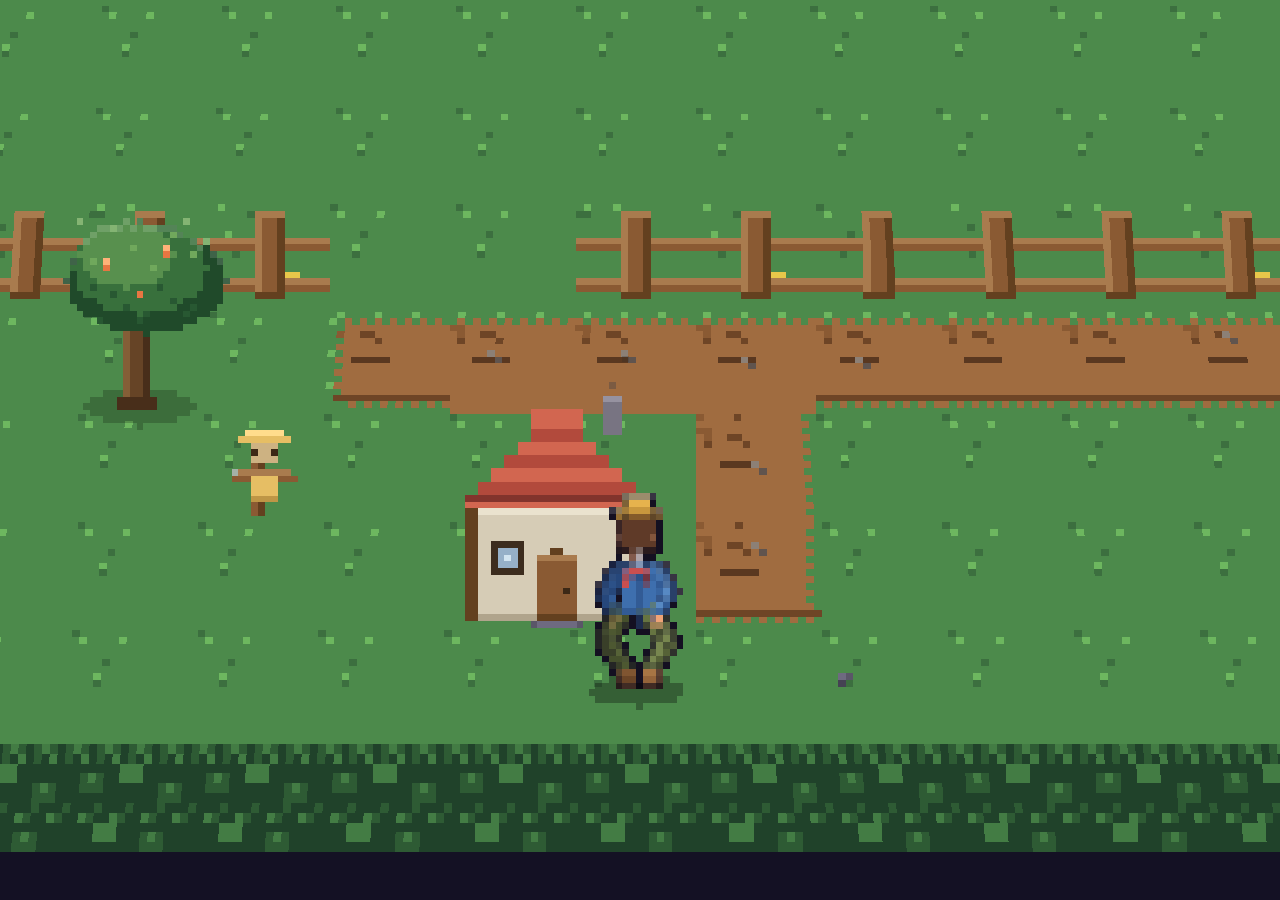
==== commit 03039986: "Phase 1 (HD-2D): GPU renderer + diorama camera - new art/gl.js (WebGL2 core: shaders, boot, readback" ====
--- a/farm-dungeon/game.html
+++ b/farm-dungeon/game.html
@@ -454,6 +454,395 @@
 return {Raster, rasterToCanvas, rot};
 })();
 const {Raster, rasterToCanvas, rot} = __m_raster;
+const __m_art_gl = (() => {
+// art/gl.js — هسته‌ی رندر GPU (فاز ۱ HD-2D): کانتکست WebGL2، شیدر زمین/اسپرایت/اورلی و بوت.
+// باتچر/اطلس/مش در art/gl_batch.js. مسیر CPU دست‌نخورده = fallback کامل (jsdom/بدون WebGL2).
+const GLR = { ok: false, gl: null, w: 0, h: 0, vp: new Float32Array([2, 2]), uscale: 1, flash: 0, quads: 0, draws: 0, lost: false, restores: 0 };
+const MAXL = 24, MAXQ = 1400, VERT = 11;
+const GLT = { ground: 0, atlas: 0, cw: 512, ch: 384, lights: new Float32Array(MAXL * 4), n: 0, dark: new Float32Array([13 / 255, 11 / 255, 26 / 255]) };
+
+const COMMON = `
+uniform vec4 u_light[${MAXL}];
+uniform int u_nl;
+uniform vec3 u_dark;
+uniform vec4 u_tint;
+uniform float u_flash;
+vec3 lightAt(vec2 p) {
+  float a = u_tint.a;
+  for (int i = 0; i < ${MAXL}; i++) {
+    if (i >= u_nl) break;
+    vec4 L = u_light[i];
+    float dx = p.x - L.x, dy = p.y - L.y;
+    float k = 1.0 - (dx * dx + dy * dy) / (L.z * L.z);
+    if (k > 0.0) a -= L.w * k;
+  }
+  if (a < 0.0) a = 0.0;
+  return mix(u_tint.rgb, u_dark, a / 255.0);
+}`;
+const PROJ = `
+uniform vec2 u_cam, u_view, u_ax, u_vp;
+uniform float u_persp, u_scale;
+vec2 projW(vec2 w, out float kz) {
+  vec2 d = w - u_cam;
+  kz = 1.0 / (1.0 - d.y * u_persp);
+  vec2 s = u_view * 0.5 + vec2(d.x * u_ax.x, d.y * u_ax.y) * kz;
+  return floor(s + 0.5);
+}
+vec4 toClip(vec2 p) {
+  return vec4(p.x * u_scale / u_vp.x * 2.0 - 1.0, 1.0 - p.y * u_scale / u_vp.y * 2.0, 0.0, 1.0);
+}`;
+const VS_GND = `#version 300 es
+layout(location = 0) in vec2 a_world;
+uniform vec2 u_org, u_tsize, u_ts;
+out vec2 v_uv, v_sc;
+${PROJ}
+void main() {
+  float kz;
+  vec2 p = projW(a_world, kz);
+  v_sc = p;
+  v_uv = clamp((a_world - u_org) / u_tsize, vec2(0.0), vec2(1.0)) * (u_tsize / u_ts);
+  gl_Position = toClip(p);
+}`;
+const FS_GND = `#version 300 es
+precision mediump float;
+uniform sampler2D u_tex;
+in vec2 v_uv, v_sc;
+out vec4 o;
+${COMMON}
+void main() {
+  vec4 c = texture(u_tex, v_uv);
+  if (c.a < 0.004) discard;
+  o = vec4(mix(c.rgb * lightAt(v_sc), vec3(1.0), u_flash), c.a);
+}`;
+const VS_SPR = `#version 300 es
+layout(location = 0) in vec2 a_pos;
+layout(location = 1) in vec2 a_rel;
+layout(location = 2) in vec2 a_uv;
+layout(location = 3) in vec4 a_col;
+layout(location = 4) in float a_mode;
+out vec2 v_uv, v_sc;
+out vec4 v_col;
+flat out float v_mode;
+${PROJ}
+void main() {
+  float kz;
+  vec2 p = projW(a_pos, kz);
+  if (a_mode > 0.5) { p = a_pos; kz = 1.0; }
+  v_sc = p;
+  v_uv = a_uv;
+  v_col = a_col;
+  v_mode = a_mode;
+  vec2 rel = a_rel * u_ax.y; // اسپرایت با مقیاس یکنواخت (upright) — بدون کشیدگی افقی زمینِ شیب‌دار
+  gl_Position = toClip(floor(p + rel * kz + 0.5));
+}`;
+const FS_SPR = `#version 300 es
+precision mediump float;
+uniform sampler2D u_tex;
+in vec2 v_uv, v_sc;
+in vec4 v_col;
+flat in float v_mode;
+out vec4 o;
+${COMMON}
+void main() {
+  vec4 c = texture(u_tex, v_uv) * v_col;
+  if (c.a < 0.004) discard;
+  vec3 lc = mix(c.rgb * lightAt(v_sc), c.rgb, step(0.5, v_mode));
+  o = vec4(mix(lc, vec3(1.0), u_flash), c.a);
+}`;
+const VS_OVL = `#version 300 es
+layout(location = 0) in vec2 a_p;
+out vec2 v_uv;
+void main() { v_uv = a_p; gl_Position = vec4(a_p * 2.0 - 1.0, 0.0, 1.0); }`;
+const FS_OVL = `#version 300 es
+precision mediump float;
+uniform float u_fade, u_vig;
+uniform vec3 u_fill;
+in vec2 v_uv;
+out vec4 o;
+void main() {
+  vec2 q = v_uv * 2.0 - 1.0;
+  float a = 1.0 - u_fade;
+  float v = smoothstep(0.70, 1.40, length(q)) * u_vig * 0.55;
+  if (v > a) a = v;
+  o = vec4(u_fill, a);
+}`;
+
+function mkShader(gl, type, src) {
+  const s = gl.createShader(type);
+  gl.shaderSource(s, src); gl.compileShader(s);
+  if (!gl.getShaderParameter(s, gl.COMPILE_STATUS)) { console.error('GLSL: ' + gl.getShaderInfoLog(s)); return null; }
+  return s;
+}
+function mkProg(gl, vs, fs) {
+  const a = mkShader(gl, gl.VERTEX_SHADER, vs), b = mkShader(gl, gl.FRAGMENT_SHADER, fs);
+  if (!a || !b) return null;
+  const p = gl.createProgram();
+  gl.attachShader(p, a); gl.attachShader(p, b); gl.linkProgram(p);
+  if (!gl.getProgramParameter(p, gl.LINK_STATUS)) { console.error('LINK: ' + gl.getProgramInfoLog(p)); return null; }
+  gl.deleteShader(a); gl.deleteShader(b);
+  return { p, c: new Map() };
+}
+function uni(pr, n) {
+  let l = pr.c.get(n);
+  if (l === undefined) {
+    l = GLR.gl.getUniformLocation(pr.p, n);
+    if (l === null) console.warn('uniform missing: ' + n);
+    pr.c.set(n, l);
+  }
+  return l;
+}
+function mkTex(gl, w, h) {
+  const t = gl.createTexture();
+  gl.bindTexture(gl.TEXTURE_2D, t);
+  gl.texImage2D(gl.TEXTURE_2D, 0, gl.RGBA, w, h, 0, gl.RGBA, gl.UNSIGNED_BYTE, null);
+  gl.texParameteri(gl.TEXTURE_2D, gl.TEXTURE_MIN_FILTER, gl.NEAREST);
+  gl.texParameteri(gl.TEXTURE_2D, gl.TEXTURE_MAG_FILTER, gl.NEAREST);
+  gl.texParameteri(gl.TEXTURE_2D, gl.TEXTURE_WRAP_S, gl.CLAMP_TO_EDGE);
+  gl.texParameteri(gl.TEXTURE_2D, gl.TEXTURE_WRAP_T, gl.CLAMP_TO_EDGE);
+  return t;
+}
+
+// لایه‌های صفحه‌ای (افکت‌ها/آب‌وهوا): کوآد واحد با تکسچر خودشان
+const VS_LAY = `#version 300 es
+layout(location = 0) in vec2 a_p;
+uniform vec2 u_size, u_vp, u_uv;
+uniform float u_scale;
+out vec2 v_uv;
+void main() {
+  v_uv = a_p * u_uv;
+  vec2 px = a_p * u_size;
+  gl_Position = vec4(px.x * u_scale / u_vp.x * 2.0 - 1.0, 1.0 - px.y * u_scale / u_vp.y * 2.0, 0.0, 1.0);
+}`;
+const FS_LAY = `#version 300 es
+precision mediump float;
+uniform sampler2D u_tex;
+in vec2 v_uv;
+out vec4 o;
+void main() { o = texture(u_tex, v_uv); }`;
+
+function glInit(canvas) {
+  let gl = null;
+  try {
+    gl = canvas.getContext('webgl2', { alpha: false, antialias: false, depth: false, stencil: false, preserveDrawingBuffer: false, powerPreference: 'high-performance' });
+  } catch (e) { gl = null; }
+  if (!gl || typeof gl.createVertexArray !== 'function') return false;
+  GLR.gl = gl;
+  const g = mkProg(gl, VS_GND, FS_GND), s = mkProg(gl, VS_SPR, FS_SPR), o = mkProg(gl, VS_OVL, FS_OVL);
+  if (!g || !s || !o) return false;
+  GLR.progs = { g, s, o };
+  gl.pixelStorei(gl.UNPACK_ALIGNMENT, 1);
+  gl.disable(gl.DEPTH_TEST); gl.enable(gl.BLEND); gl.blendFunc(gl.SRC_ALPHA, gl.ONE_MINUS_SRC_ALPHA);
+  gl.clearColor(0.078, 0.067, 0.141, 1);
+  glBatchInit();
+  GLR.ok = true; GLR.lost = false;
+  canvas.addEventListener('webglcontextlost', (e) => { e.preventDefault(); GLR.ok = false; GLR.lost = true; });
+  canvas.onwebglcontextrestored = () => { GLR.restores++; GLR.ok2 = glInit(canvas); }; // همان context برمی‌گردد → منابع از نو
+  return true;
+}
+function glResize(w, h) {
+  const gl = GLR.gl;
+  gl.viewport(0, 0, w, h);
+  GLR.w = w; GLR.h = h; GLR.vp[0] = w; GLR.vp[1] = h;
+}
+function glReadback() {
+  const gl = GLR.gl, w = gl.canvas.width, h = gl.canvas.height;
+  const px = new Uint8Array(w * h * 4);
+  gl.readPixels(0, 0, w, h, gl.RGBA, gl.UNSIGNED_BYTE, px);
+  const out = new Uint8ClampedArray(w * h * 4);
+  for (let y = 0; y < h; y++) out.set(px.subarray((h - 1 - y) * w * 4, (h - y) * w * 4), y * w * 4);
+  return { w, h, d: out };
+}
+
+return {GLR, MAXL, MAXQ, VERT, GLT, VS_LAY, FS_LAY, mkProg, uni, mkTex, glInit, glResize, glReadback};
+})();
+const {GLR, MAXL, MAXQ, VERT, GLT, VS_LAY, FS_LAY, mkProg, uni, mkTex, glInit, glResize, glReadback} = __m_art_gl;
+const __m_art_gl_batch = (() => {
+// art/gl_batch.js — منابع و batcher مسیر GPU: اطلس ۲۰۴۸² (shelf packing)، تکسچر زمین پویا،
+// مش زمین شیب‌دار (۱۶px و ۳۲px برای دو سطح کیفیت)، صف اسپرایت (۴رأس/۶اندیس)، نور و اورلی.
+
+
+const GLAT = { size: 2048, map: new Map(), x: 1, y: 1, shelfH: 0 };
+const SB = { n: 0, data: null, vao: null, vbo: null, quad: null };
+const GND = { m16: null, m32: null };
+const LAY = { pr: null };
+const _p = { cam: null, ax: null, persp: 0, view: null, tint: null };
+
+function mesh(gl, step) {
+  const C = (480 / step) | 0, R = (320 / step) | 0, v = [], idx = [];
+  for (let y = 0; y <= R; y++) for (let x = 0; x <= C; x++) v.push(x * step, y * step);
+  for (let y = 0; y < R; y++) for (let x = 0; x < C; x++) {
+    const a = y * (C + 1) + x;
+    idx.push(a, a + 1, a + C + 2, a, a + C + 2, a + C + 1);
+  }
+  const vao = gl.createVertexArray();
+  gl.bindVertexArray(vao);
+  gl.bindBuffer(gl.ARRAY_BUFFER, gl.createBuffer());
+  gl.bufferData(gl.ARRAY_BUFFER, new Float32Array(v), gl.STATIC_DRAW);
+  gl.enableVertexAttribArray(0);
+  gl.vertexAttribPointer(0, 2, gl.FLOAT, false, 8, 0);
+  gl.bindBuffer(gl.ELEMENT_ARRAY_BUFFER, gl.createBuffer());
+  gl.bufferData(gl.ELEMENT_ARRAY_BUFFER, new Uint16Array(idx), gl.STATIC_DRAW);
+  gl.bindVertexArray(null);
+  return { vao, n: idx.length };
+}
+
+function glBatchInit() {
+  const gl = GLR.gl;
+  GLAT.map.clear(); GLAT.x = 1; GLAT.y = 1; GLAT.shelfH = 0; // رکوردهای UV باطل می‌شوند → بازپخت خودکار
+  GLT.atlas = mkTex(gl, GLAT.size, GLAT.size);
+  GLT.ground = mkTex(gl, GLT.cw, GLT.ch);
+  GLT.ui = mkTex(gl, GLT.cw, GLT.ch);
+  GLT.wx = mkTex(gl, GLT.cw, GLT.ch);
+  LAY.pr = mkProg(gl, VS_LAY, FS_LAY);
+  GND.m16 = mesh(gl, 16); GND.m32 = mesh(gl, 32);
+  SB.data = new Float32Array(MAXQ * 4 * VERT);
+  SB.vao = gl.createVertexArray();
+  gl.bindVertexArray(SB.vao);
+  SB.vbo = gl.createBuffer();
+  gl.bindBuffer(gl.ARRAY_BUFFER, SB.vbo);
+  gl.bufferData(gl.ARRAY_BUFFER, SB.data.byteLength, gl.DYNAMIC_DRAW);
+  const st = VERT * 4;
+  gl.enableVertexAttribArray(0); gl.vertexAttribPointer(0, 2, gl.FLOAT, false, st, 0);
+  gl.enableVertexAttribArray(1); gl.vertexAttribPointer(1, 2, gl.FLOAT, false, st, 8);
+  gl.enableVertexAttribArray(2); gl.vertexAttribPointer(2, 2, gl.FLOAT, false, st, 16);
+  gl.enableVertexAttribArray(3); gl.vertexAttribPointer(3, 4, gl.FLOAT, false, st, 24);
+  gl.enableVertexAttribArray(4); gl.vertexAttribPointer(4, 1, gl.FLOAT, false, st, 40);
+  const idx = new Uint16Array(MAXQ * 6);
+  for (let i = 0; i < MAXQ; i++) { const b = i * 4, q = i * 6; idx[q] = b; idx[q + 1] = b + 1; idx[q + 2] = b + 2; idx[q + 3] = b; idx[q + 4] = b + 2; idx[q + 5] = b + 3; }
+  gl.bindBuffer(gl.ELEMENT_ARRAY_BUFFER, gl.createBuffer());
+  gl.bufferData(gl.ELEMENT_ARRAY_BUFFER, idx, gl.STATIC_DRAW);
+  gl.bindVertexArray(null);
+  SB.quad = gl.createVertexArray(); // کوآد واحد ۰..۱ (اورلی + لایه‌ها)
+  gl.bindVertexArray(SB.quad);
+  gl.bindBuffer(gl.ARRAY_BUFFER, gl.createBuffer());
+  gl.bufferData(gl.ARRAY_BUFFER, new Float32Array([0, 0, 1, 0, 1, 1, 0, 1]), gl.STATIC_DRAW);
+  gl.bindBuffer(gl.ELEMENT_ARRAY_BUFFER, gl.createBuffer());
+  gl.bufferData(gl.ELEMENT_ARRAY_BUFFER, new Uint16Array([0, 1, 2, 0, 2, 3]), gl.STATIC_DRAW);
+  gl.enableVertexAttribArray(0);
+  gl.vertexAttribPointer(0, 2, gl.FLOAT, false, 8, 0);
+  gl.bindVertexArray(null);
+}
+// تکسچر لایه‌ها: افکت‌ها (مقیاس‌شده) و آب‌وهوا (۱:۱)
+function glUi(ras, w, h) {
+  const gl = GLR.gl;
+  gl.bindTexture(gl.TEXTURE_2D, GLT.ui);
+  gl.texSubImage2D(gl.TEXTURE_2D, 0, 0, 0, w, h, gl.RGBA, gl.UNSIGNED_BYTE, ras.d.subarray(0, w * h * 4));
+}
+function glWx(ras, w, h) {
+  const gl = GLR.gl;
+  gl.bindTexture(gl.TEXTURE_2D, GLT.wx);
+  gl.texSubImage2D(gl.TEXTURE_2D, 0, 0, 0, w, h, gl.RGBA, gl.UNSIGNED_BYTE, ras.d.subarray(0, w * h * 4));
+}
+function glLayer(which, w, h, uw, uh) {
+  const gl = GLR.gl, pr = LAY.pr;
+  if (!pr) return;
+  gl.useProgram(pr.p);
+  gl.uniform2f(uni(pr, 'u_size'), w, h);
+  gl.uniform2f(uni(pr, 'u_uv'), uw, uh);
+  gl.uniform2fv(uni(pr, 'u_vp'), GLR.vp);
+  gl.uniform1f(uni(pr, 'u_scale'), GLR.uscale);
+  gl.uniform1i(uni(pr, 'u_tex'), 0);
+  gl.activeTexture(gl.TEXTURE0);
+  gl.bindTexture(gl.TEXTURE_2D, which === 0 ? GLT.ui : GLT.wx);
+  gl.bindVertexArray(SB.quad);
+  gl.drawElements(gl.TRIANGLES, 6, gl.UNSIGNED_SHORT, 0);
+  gl.bindVertexArray(null);
+  GLR.draws++;
+}
+
+// ---- اطلس: کلید یکتا → رکورد UV؛ سرریز = بازچینی از ابتدا (اسپرایت‌ها دوباره آپلود می‌شوند) ----
+function glAtlas(key, ras) {
+  let rec = GLAT.map.get(key);
+  if (rec) return rec;
+  const gl = GLR.gl, pad = 1, w = ras.w + pad * 2, h = ras.h + pad * 2;
+  if (GLAT.x + w > GLAT.size) { GLAT.x = 1; GLAT.y += GLAT.shelfH + 1; GLAT.shelfH = 0; }
+  if (GLAT.y + h > GLAT.size) { GLAT.map.clear(); GLAT.x = 1; GLAT.y = 1; GLAT.shelfH = 0; }
+  const x = GLAT.x, y = GLAT.y;
+  gl.bindTexture(gl.TEXTURE_2D, GLT.atlas);
+  gl.texSubImage2D(gl.TEXTURE_2D, 0, x + pad, y + pad, ras.w, ras.h, gl.RGBA, gl.UNSIGNED_BYTE, ras.d);
+  GLAT.x += w; if (h > GLAT.shelfH) GLAT.shelfH = h;
+  rec = { u0: (x + pad + 0.02) / GLAT.size, v0: (y + pad + 0.02) / GLAT.size, u1: (x + pad + ras.w - 0.02) / GLAT.size, v1: (y + pad + ras.h - 0.02) / GLAT.size, w: ras.w, h: ras.h };
+  GLAT.map.set(key, rec);
+  return rec;
+}
+function glGround(ras, w, h) {
+  const gl = GLR.gl;
+  gl.bindTexture(gl.TEXTURE_2D, GLT.ground);
+  gl.texSubImage2D(gl.TEXTURE_2D, 0, 0, 0, w, h, gl.RGBA, gl.UNSIGNED_BYTE, ras.d.subarray(0, w * h * 4));
+}
+function glPush(rec, ax, ay, ox, oy, c, mode = 0) {
+  if (SB.n >= MAXQ) glFlushSprites();
+  const d = SB.data; let o = SB.n * 4 * VERT;
+  const xs = [-ox, rec.w - ox, rec.w - ox, -ox], ys = [-oy, -oy, rec.h - oy, rec.h - oy];
+  const us = [rec.u0, rec.u1, rec.u1, rec.u0], vs = [rec.v0, rec.v0, rec.v1, rec.v1];
+  for (let i = 0; i < 4; i++) {
+    d[o++] = ax; d[o++] = ay; d[o++] = xs[i]; d[o++] = ys[i]; d[o++] = us[i]; d[o++] = vs[i];
+    d[o++] = c[0]; d[o++] = c[1]; d[o++] = c[2]; d[o++] = c[3]; d[o++] = mode;
+  }
+  SB.n++;
+}
+function glCam(cam, ax, persp, view, tint) { _p.cam = cam; _p.ax = ax; _p.persp = persp; _p.view = view; _p.tint = tint; }
+function glLights(list, n) { GLT.n = n; if (n) GLT.lights.set(list.subarray(0, n * 4)); }
+function bindCam(gl, pr) {
+  gl.uniform2fv(uni(pr, 'u_cam'), _p.cam);
+  gl.uniform2fv(uni(pr, 'u_view'), _p.view);
+  gl.uniform2fv(uni(pr, 'u_ax'), _p.ax);
+  gl.uniform2fv(uni(pr, 'u_vp'), GLR.vp);
+  gl.uniform1f(uni(pr, 'u_persp'), _p.persp);
+  gl.uniform1f(uni(pr, 'u_scale'), GLR.uscale);
+  gl.uniform1f(uni(pr, 'u_flash'), GLR.flash);
+  gl.uniform3fv(uni(pr, 'u_dark'), GLT.dark);
+  gl.uniform4fv(uni(pr, 'u_tint'), _p.tint);
+  gl.uniform4fv(uni(pr, 'u_light[0]'), GLT.lights);
+  gl.uniform1i(uni(pr, 'u_nl'), GLT.n);
+  gl.uniform1i(uni(pr, 'u_tex'), 0);
+}
+function glFrame(cam, ax, persp, view, tint, org, tsize, step) {
+  const gl = GLR.gl;
+  glCam(cam, ax, persp, view, tint);
+  gl.clear(gl.COLOR_BUFFER_BIT);
+  GLR.draws = 0; GLR.quads = 0;
+  const pr = GLR.progs.g, m = step === 32 ? GND.m32 : GND.m16;
+  gl.useProgram(pr.p);
+  bindCam(gl, pr);
+  gl.uniform2fv(uni(pr, 'u_org'), org);
+  gl.uniform2fv(uni(pr, 'u_tsize'), tsize);
+  gl.uniform2f(uni(pr, 'u_ts'), GLT.cw, GLT.ch);
+  gl.activeTexture(gl.TEXTURE0);
+  gl.bindTexture(gl.TEXTURE_2D, GLT.ground);
+  gl.bindVertexArray(m.vao);
+  gl.drawElements(gl.TRIANGLES, m.n, gl.UNSIGNED_SHORT, 0);
+  GLR.draws++;
+  gl.bindVertexArray(null);
+}
+function glFlushSprites() {
+  if (!SB.n) return;
+  const gl = GLR.gl, pr = GLR.progs.s;
+  gl.useProgram(pr.p);
+  bindCam(gl, pr);
+  gl.activeTexture(gl.TEXTURE0);
+  gl.bindTexture(gl.TEXTURE_2D, GLT.atlas);
+  gl.bindVertexArray(SB.vao);
+  gl.bindBuffer(gl.ARRAY_BUFFER, SB.vbo);
+  gl.bufferSubData(gl.ARRAY_BUFFER, 0, SB.data.subarray(0, SB.n * 4 * VERT));
+  gl.drawElements(gl.TRIANGLES, SB.n * 6, gl.UNSIGNED_SHORT, 0);
+  gl.bindVertexArray(null);
+  GLR.draws++; GLR.quads += SB.n; SB.n = 0;
+}
+function glOverlay(fade, vig) {
+  const gl = GLR.gl, pr = GLR.progs.o;
+  gl.useProgram(pr.p);
+  gl.uniform1f(uni(pr, 'u_fade'), fade);
+  gl.uniform1f(uni(pr, 'u_vig'), vig);
+  gl.uniform3f(uni(pr, 'u_fill'), 0.039, 0.031, 0.094);
+  gl.bindVertexArray(SB.quad);
+  gl.drawElements(gl.TRIANGLES, 6, gl.UNSIGNED_SHORT, 0);
+  gl.bindVertexArray(null);
+}
+
+return {GLAT, glBatchInit, glUi, glWx, glLayer, glAtlas, glGround, glPush, glCam, glLights, glFrame, glFlushSprites, glOverlay};
+})();
+const {GLAT, glBatchInit, glUi, glWx, glLayer, glAtlas, glGround, glPush, glCam, glLights, glFrame, glFlushSprites, glOverlay} = __m_art_gl_batch;
 const __m_art_palette_hero = (() => {
 // art/palette_hero.js — پالت ثابت ۲۴ رنگه‌ی قهرمان/کارگر (از ریشه به art/ منتقل شد) (بدون هیچ رنگ محاسبه‌شده‌ی خارج از پالت)
 const PAL = {
@@ -2379,6 +2768,7 @@
 
 // رندر کامل صحنه‌ی مزرعه در Raster
 function renderFarm(game, r) {
+    const flat = !!r.flatOnly; // فاز ۱ HD-2D: فریم زمین برای مسیر GPU — فقط لایه‌ی زمین/دکورِ سطحی
     const cx = Math.round(clamp(game.cam.x, Math.min(0, (WORLD_W - r.w) / 2), Math.max(0, WORLD_W - r.w)));
     const cy = Math.round(clamp(game.cam.y, Math.min(0, (WORLD_H - r.h) / 2), Math.max(0, WORLD_H - r.h)));
     const f = game.farm, wf = [0, 1, 2, 1][Math.floor(game.time * 0.9) % 4]; // موج آب: سیکل آرام ~۱٫۱ث/فریم (ن۳۷)
@@ -2418,16 +2808,16 @@
         if (below && below.farmable && below.kind === 'grass') groundSprite('bush').over(r, sx, sy);
       }
       // ---- دکور زنده‌ی مزرعه (آرت جدا در js/art/) ----
-      if (c.kind === 'sign') drawSaleSign(r, sx, sy, game.time);
-      else if (c.kind === 'scarecrow') drawScarecrow(r, sx, sy, game.time); // نگهبان پرنده‌ها
+      if (!flat && c.kind === 'sign') drawSaleSign(r, sx, sy, game.time); // مسیر GPU: billboard جدا
+      else if (!flat && c.kind === 'scarecrow') drawScarecrow(r, sx, sy, game.time); // نگهبان پرنده‌ها
       else if (c.kind === 'grass' && !f.insideFence(tx, ty)) drawMeadow(r, sx, sy, tx, ty, game.time, c.db); // db = نزدیکی مسیر/آب → گل بیشتر
-      if (tx === 26 && ty === 14 && game.toolLvls.sprinkler) drawSprinkler(r, sx, sy, game.time); // آبپاش: بالای حوضچه، از آن آب می‌کشد
-      if (tx === 18 && ty === 16 && game.toolLvls.basket) drawBasketCrate(r, sx, sy, game.time); // سبد: کنار خانه
+      if (!flat && tx === 26 && ty === 14 && game.toolLvls.sprinkler) drawSprinkler(r, sx, sy, game.time); // آبپاش: بالای حوضچه، از آن آب می‌کشد
+      if (!flat && tx === 18 && ty === 16 && game.toolLvls.basket) drawBasketCrate(r, sx, sy, game.time); // سبد: کنار خانه
       else if (c.kind === 'water') drawWaterLife(r, sx, sy, tx, ty, game.time);
       if (c.crop && f.mature(c)) drawReadySparkle(r, sx, sy, tx, ty, game.time, !!c.crop.g);
     }
-    // نشانگر هدف (گوشه‌های چشمک‌زن)
-    if (game.marker) {
+    // نشانگر هدف (گوشه‌های چشمک‌زن) — در مسیر GPU به‌صورت billboard جدا رسم می‌شود
+    if (!flat && game.marker) {
       const m = game.marker, sx = m.x * TILE - cx, sy = m.y * TILE - cy;
       const col = Math.floor(m.t * 2) % 2 ? E.gold : E.white; // ن۳۷: چشمک نشانگر آرام‌تر (۲Hz)
       const c3 = 3;
@@ -2436,7 +2826,9 @@
       r.rect(sx - 1, sy + TILE, c3 + 1, 1, col); r.rect(sx - 1, sy + TILE - c3, 1, c3, col);
       r.rect(sx + TILE - c3, sy + TILE, c3 + 1, 1, col); r.rect(sx + TILE - 1, sy + TILE - c3, 1, c3, col);
     }
+    if (flat) game.fish.draw(r, cx, cy, game.time, f); // ماهی روی صفحه‌ی زمین (زیر موجودات) — مسیر GPU
     // درخت‌ها + قهرمان + کارگر — مرتب بر اساس y (pool بازمصرف، صفر تخصیص)
+    if (!flat) {
     const h = game.hero;
     let fn = 0, tn = 0;
     for (let ty2 = y0; ty2 <= y1; ty2++) for (let tx2 = x0; tx2 <= x1; tx2++) {
@@ -2477,6 +2869,7 @@
       drawPondRipples(r, game.time); // موج روی حوضچه
       const lk = lightningK(game.dayT, game.time); // رعد و برق — فقط باران
       if (lk > 0) { flashTint(r, lk); drawLightning(r, game.time); }
+    }
     }
   }
 
@@ -6621,6 +7014,7 @@
 
 // رندر کامل صحنه‌ی دانجن در Raster
 function renderRun(run, r) {
+    const flat = !!r.flatOnly; // فاز ۱ HD-2D: فریم زمین برای مسیر GPU — بدون تاریکی/موجودات/افکت‌ها
     const D = run.dungeon, h = run.hero;
     const [shx, shy] = run.fx.offset(run.time);
     let cx = clamp(Math.round(run.cam.x) + shx, 0, WORLD_W - r.w);
@@ -6648,6 +7042,7 @@
     drawTorches(r, D, cx, cy, run.time);
     drawChests(r, D, cx, cy, run.time);
     drawShrines(r, D, cx, cy, run.time);
+    if (flat) drawDrops(r, D, cx, cy); // قطره‌ها روی زمین (زیر موجودات) — در مسیر CPU بعد از موجودات بود
     // هاله‌ی تهدید باس (نبض قرمز زیر پا)
     const bossRef = D.enemies.find((e) => e.isBoss) || null; // یک find برای هاله + مینی‌مپ
     if (bossRef && bossRef.state !== 'die') r.ellipse(Math.round(bossRef.x) - cx, Math.round(bossRef.y) + 2 - cy, 26 + Math.round(Math.sin(run.time * 3) * 3), 8, [190, 60, 60, 42]);
@@ -6657,7 +7052,7 @@
       r.ellipse(Math.round(g.x) - cx, Math.round(g.y) - 14 - cy, 7 - g.t * 12, 12 - g.t * 20, [140, 220, 255, Math.max(0, a)]);
     }
     // ن۴۱: اسپلش ورود طبقه — فونت دوزبانه‌ی بزرگ، محو ۲٫۲ث (روی تاریکی می‌افتد تا خوانا بماند)
-    if (run._splash) {
+    if (!flat && run._splash) {
       const k = run.time - run._splash.t0;
       if (k < 0 || k > 2.2 || !isFinite(k)) run._splash = null;
       else {
@@ -6669,6 +7064,7 @@
         }
       }
     }
+    if (!flat) {
     // pool رپرها — بدون تخصیص آبجکت در هر فریم
     let ne = 0;
     for (const e of D.enemies) if (!e.dead) {
@@ -6706,8 +7102,10 @@
     drawDrops(r, D, cx, cy);
     if (run.hero.skillT > 0) r.ellipse(Math.round(h.x - cx), Math.round(h.y - 12 - cy), 40, 18, SKILL_HALO);
     if (run.hero.iframe > 0 && Math.floor(run.time * 16) % 2 === 0) r.ellipse(Math.round(h.x - cx), Math.round(h.y - 12 - cy), 14, 22, IFRAME_GLOW);
+    }
 
     // ---- تاریکی + منابع نور (آرت جدا در art/light.js) ----
+    if (!flat) {
     if (!run._dark || run._dark.w !== r.w || run._dark.h !== r.h) run._dark = new Raster(r.w, r.h);
     const L = _lights; L.length = 0;
     L.push(h.x - cx, h.y - 14 - cy, 78, 195); // دید باز — نه ذربین!
@@ -6767,6 +7165,7 @@
     const hx = Math.floor(h.x / TILE), hy = Math.floor(h.y / TILE);
     if (Math.floor(run.time * 4) % 2 === 0) r.rect(mx + hx * s, my + hy * s, 2, 2, [255, 255, 255, 255]);
     if (bossRef) r.px(mx + Math.floor(bossRef.x / TILE) * s, my + Math.floor(bossRef.y / TILE) * s, BOSS_DOT);
+    }
   }
 
 return {heroSprite, renderRun};
@@ -7417,6 +7816,7 @@
     const kx = this.canvas.width / r.width, ky = this.canvas.height / r.height; // CSS → device pixel
     const cx = (e.clientX - r.left) * kx, cy = (e.clientY - r.top) * ky;
     const s = this.canvas._cam; // {scale, camX, camY} که main ست می‌کند
+    if (s.inv) return s.inv(cx / s.scale, cy / s.scale); // مسیر GPU: دوربین پرسپکتیو → معکوس دقیق
     return { worldX: cx / s.scale + s.camX, worldY: cy / s.scale + s.camY };
   }
   // بردار حرکت خواسته‌شده + پرچم دویدن
@@ -8098,6 +8498,315 @@
 return {initAppUI};
 })();
 const {initAppUI} = __m_app_ui;
+const __m_art_glbake = (() => {
+// art/glbake.js — پخت رویه‌ای اسپرایت‌های مسیر GPU: اشیای عمودی مزرعه/دانجن، متن‌ها و مینی‌مپ یک‌بار
+// به اطلس می‌روند (فازِ نوسان کوانتیزه است تا تعداد bake ثابت بماند). کش = رستر؛ rec هر بار از glAtlas
+// خوانده می‌شود تا بعد از سرریز/بازچینی اطلس هم معتبر بماند.
+
+
+
+const BC = new Map();
+function glBakeCount() { return BC.size; }
+function bake(key, w, h, fn) {
+  let ras = BC.get(key);
+  if (!ras) { ras = new Raster(w, h); fn(ras); BC.set(key, ras); }
+  return glAtlas(key, ras);
+}
+
+const BK = {
+  tree: (v, sway) => bake('tv' + v + sway, 36, 40, (r) => drawTree(r, 8, 18, v, swing(v, sway), 0)),
+  // خانه: k = شب(۰/۱) + ۲×فازِ دود(۰..۲)
+  house: (k) => bake('hk' + k, 44, 48, (r) => drawFarmhouse(r, 4, 12, ((k >> 1) * 0.5) % 1.2, k & 1)),
+  glow: (ph) => bake('gw' + ph, 20, 32, (r) => drawFarmhouseGlow(r, 4, 2, ph * 0.4, 1)),
+  scare: (ph) => bake('sc' + ph, 20, 20, (r) => drawScarecrow(r, 2, 4, ph * 1.2)),
+  sign: () => bake('sg', 20, 20, (r) => drawSaleSign(r, 2, 4, 0)),
+  sprk: (ph) => bake('sp' + ph, 20, 20, (r) => drawSprinkler(r, 2, 2, ph * 0.85)),
+  crate: (ph) => bake('cr' + ph, 20, 20, (r) => drawBasketCrate(r, 2, 4, ph * 0.5)),
+  torch: (ph) => bake('to' + ph, 22, 26, (r) => drawTorches(r, { torches: [{ x: 4 / TILE, y: 8 / TILE }] }, 0, 0, ph * 0.16)),
+  shrine: (ph) => bake('sh' + ph, 22, 22, (r) => drawShrines(r, { shrine: { x: 11, y: 14, used: false } }, 0, 0, ph * 0.65)),
+  elite: (ph) => bake('el' + ph, 36, 12, (r) => drawEliteMark(r, 18, 6, ph * 0.4, -20)), // فقط هاله (تاج جدا)
+  crown: () => bake('cn', 8, 8, (r) => drawEliteMark(r, 4, 30, 0, 4)),
+  projArrow: (d) => bake('pa' + d, 20, 12, (r) => drawProjs(r, [{ kind: 'arrow', x: 10, y: 6, vx: COS[d], vy: SIN[d] }], 0, 0)),
+  projFire: (d) => bake('pf' + d, 20, 12, (r) => drawProjs(r, [{ kind: 'fire', x: 10, y: 6, vx: COS[d], vy: SIN[d] }], 0, 0)),
+  chill: () => bake('ch', 8, 6, (r) => {
+    r.px(0, 3, [170, 220, 250, 200]); r.px(8 - 4, 2, [190, 235, 255, 200]); r.px(4, 1, [150, 205, 245, 200]);
+  }),
+  corner: (ph) => bake('cg' + ph, 18, 18, (r) => {
+    const c = ph ? [230, 199, 74, 255] : [242, 239, 228, 255];
+    r.rect(0, 0, 4, 1, c); r.rect(0, 0, 1, 4, c); r.rect(17 - 3, 0, 4, 1, c); r.rect(17, 0, 1, 4, c);
+    r.rect(0, 17, 4, 1, c); r.rect(0, 17 - 3, 1, 4, c); r.rect(17 - 3, 17, 4, 1, c); r.rect(17, 17 - 3, 1, 4, c);
+  }),
+  white: () => bake('w1', 2, 2, (r) => r.rect(0, 0, 2, 2, [255, 255, 255, 255])),
+};
+const COS = [1, 0.7, 0, -0.7, -1, -0.7, 0, 0.7], SIN = [0, 0.7, 1, 0.7, 0, -0.7, -1, -0.7];
+function swing(v, target) { return (target === 0 ? 0 : target > 0 ? Math.PI / 2 : -Math.PI / 2) - v * 2.1; } // بک به فازِ متناظر
+
+// ---- متن: هر رشته یک اسپرایت اطلس (RTL/outline از font2) ----
+const TXT = new Map();
+function textRec(txt, col, key, sc = 1) {
+  const k = 'x|' + key + '|' + sc + '|' + txt;
+  let ras = TXT.get(k);
+  if (!ras) {
+    ras = new Raster(Math.max(2, textW(txt, sc) + 4 * sc + 2), 12 * sc + 4);
+    drawText(ras, txt, 2 * sc, 2 * sc, col, sc, { outline: true });
+    TXT.set(k, ras);
+  }
+  return glAtlas(k, ras);
+}
+// ---- مینی‌مپ: چارچوب + نقشه + برچسب طبقه (یک‌بار در هر طبقه) ----
+function minimapRec(run, mini, label, col) {
+  const k = 'mm|' + run.floor + '|' + label;
+  let ras = TXT.get(k);
+  if (!ras) {
+    ras = new Raster(mini.w + 2, mini.h + 14);
+    ras.rect(0, 0, ras.w, ras.h, [12, 10, 24, 175]);
+    mini.over(ras, 1, 1);
+    drawText(ras, label, 2, mini.h + 3, col, 1, { outline: true });
+    TXT.set(k, ras);
+  }
+  return glAtlas(k, ras);
+}
+
+return {BK, glBakeCount, textRec, minimapRec};
+})();
+const {BK, glBakeCount, textRec, minimapRec} = __m_art_glbake;
+const __m_render_gl = (() => {
+// render_gl.js — مسیر رندر HD-2D فاز ۱: دوربین diorama (شیب + پرسپکتیو ملایم)، زمین به‌صورت یک صفحه‌ی
+// شیب‌دار از «فریم زمین»ی که همان مسیر CPU می‌سازد (render با flatOnly=true)، اشیای عمودی billboard با
+// y-sort، افکت‌ها/آب‌وهوا به‌صورت لایه‌ی صفحه‌ای، نور و تینت و محو در شیدر. منطق/سیو/نقشه دست‌نخورده.
+// اگر WebGL2 نباشد، main_app همان مسیر CPU را می‌راند (fallback کامل).
+
+
+
+
+
+
+
+
+
+
+
+
+
+const GCAM = { A: 1.28, S: 0.8594, B: 0.0006, cx: 240, cy: 160, W: 4, H: 4, x0: 0, y0: 0, gw: 0, gh: 0, scale: 1 };
+const MAXL = 24, TOPY = 1e7, VW = 512, VH = 384;
+const GSTAT = { quads: 0, draws: 0, lights: 0, ents: 0 };
+function glGroundRas() { return GR.ras; } // اشکال‌زدایی: فریم زمینِ همین فریم
+const GR = {
+  L: new Float32Array(MAXL * 4), nl: 0, ras: null, fx: null, wx: null,
+  tint: new Float32Array([1, 1, 1, 0]), dark: new Float32Array([13 / 255, 11 / 255, 26 / 255]),
+  cam: new Float32Array(2), view: new Float32Array(2), ax: new Float32Array(2), org: new Float32Array(2), tsz: new Float32Array(2),
+};
+const W4 = [1, 1, 1, 1], FT = [220 / 255, 80 / 255, 80 / 255], _p = [0, 0], ENT = [];
+let en = 0, rkind = 0;
+const RKEY = new WeakMap();
+
+// نگاشت دنیا→صفحه (همان چیزی که شیدر می‌کند — برای نورها و برآورد فریم زمین)
+function glProj(x, y, out) {
+  const dx = x - GCAM.cx, dy = y - GCAM.cy, kz = 1 / (1 - dy * GCAM.B);
+  out[0] = GCAM.W * 0.5 + dx * GCAM.A * kz;
+  out[1] = GCAM.H * 0.5 + dy * GCAM.S * GCAM.A * kz;
+  return kz;
+}
+function glInv(lx, ly) { // صفحه → دنیا (معکوس دقیق kz) برای ورودی
+  const sA = GCAM.S * GCAM.A, uy = ly - GCAM.H * 0.5, ux = lx - GCAM.W * 0.5;
+  const dy = uy / (sA + uy * GCAM.B), kz = 1 / (1 - dy * GCAM.B);
+  return { worldX: GCAM.cx + ux / (GCAM.A * kz), worldY: GCAM.cy + dy };
+}
+function pushE(rec, ax, ay, ox, oy, col, mode, y) {
+  let e = ENT[en];
+  if (!e) e = ENT[en] = {};
+  e.rec = rec; e.ax = ax; e.ay = ay; e.ox = ox; e.oy = oy; e.col = col; e.mode = mode; e.y = y; e.i = en; en++;
+  if (en >= 1200) flushE();
+}
+function pushR(ras, x, y, ox, oy, y2) { pushE(recOf(ras), x, y, ox, oy, W4, 0, y2 == null ? y : y2); }
+function recOf(ras) {
+  let k = RKEY.get(ras);
+  if (!k) { k = 'r' + (++rkind); RKEY.set(ras, k); }
+  return glAtlas(k, ras);
+}
+function flushE() {
+  const list = ENT.slice(0, en);
+  list.sort((a, b) => (a.y - b.y) || (a.i - b.i));
+  for (let i = 0; i < list.length; i++) { const e = list[i]; glPush(e.rec, e.ax, e.ay, e.ox, e.oy, e.col, e.mode); }
+  en = 0;
+}
+function addLight(x, y, rad, st) {
+  if (GR.nl >= MAXL) return;
+  glProj(x, y, _p);
+  if (_p[0] < -rad || _p[1] < -rad || _p[0] > GCAM.W + rad || _p[1] > GCAM.H + rad) return;
+  const o = GR.nl * 4;
+  GR.L[o] = _p[0]; GR.L[o + 1] = _p[1]; GR.L[o + 2] = rad; GR.L[o + 3] = st;
+  GR.nl++;
+}
+// تینت شب/باران مزرعه — همان فرمول applyNight، ولی روی GPU
+function glTintFarm(dayT, raining) {
+  const n = nightFactor(dayT), a = n > 0.45 ? (n - 0.45) / 0.55 * 0.5 : 0;
+  GR.tint[0] = (1 - a) * (raining ? 0.82 : 1);
+  GR.tint[1] = (1 - a * 0.82) * (raining ? 0.86 : 1);
+  GR.tint[2] = (1 - a * 0.55) * (raining ? 0.96 : 1);
+  GR.tint[3] = 0;
+}
+// ---------- مزرعه: موجودات عمودی (billboard) ----------
+function farmEnts(game, t, night, x0, y0, x1, y1) {
+  const f = game.farm;
+  const tx0 = Math.max(0, (x0 >> 4) - 1), tx1 = Math.min(COLS - 1, (x1 >> 4) + 1);
+  const ty0 = Math.max(0, (y0 >> 4) - 2), ty1 = Math.min(ROWS - 1, (y1 >> 4) + 1);
+  for (let ty = ty0; ty <= ty1; ty++) for (let tx = tx0; tx <= tx1; tx++) {
+    const c = f.cell(tx, ty);
+    if (!c) continue;
+    if (c.kind === 'tree') {
+      const v = c.variant & 1;
+      pushE(BK.tree(v, Math.round(Math.sin(t * 0.85 + tx * 0.9 + v * 2.1))), tx * TILE, ty * TILE, 8, 18, W4, 0, ty * TILE + TILE);
+    } else if (c.kind === 'sign') pushE(BK.sign(), tx * TILE, ty * TILE, 2, 4, W4, 0, ty * TILE + TILE);
+    else if (c.kind === 'scarecrow') pushE(BK.scare(Math.floor(t * 1.4) & 1), tx * TILE, ty * TILE, 2, 4, W4, 0, ty * TILE + TILE);
+  }
+  if (game.toolLvls.sprinkler) pushE(BK.sprk(Math.floor(t * 1.2) & 3), 26 * TILE, 14 * TILE, 2, 2, W4, 0, 15 * TILE);
+  if (game.toolLvls.basket) pushE(BK.crate(Math.floor(t * 2.5) & 1), 18 * TILE, 16 * TILE, 2, 4, W4, 0, 17 * TILE);
+  const ph = night > 0.45 ? 1 : 0;
+  pushE(BK.house(ph + 2 * (Math.floor(t * 1.6) % 3)), 15 * TILE, 16 * TILE, 4, 12, W4, 0, 18 * TILE);
+  if (night > 0.45 && Q.level) pushE(BK.glow(Math.floor(t * 1.4) & 1), 15 * TILE, 16 * TILE, 4, 2, W4, 0, 18 * TILE + 1);
+  pushR(game._heroSprite(), game.hero.x, game.hero.y, HOX, HOY);
+  if (Q.level) for (const wk of game.workers) if (wk.task || Math.hypot(wk.x - game.hero.x, wk.y - game.hero.y) < 330) pushR(wk._frame(t), wk.x, wk.y, HOX, HOY);
+  if (game.marker) pushE(BK.corner(Math.floor(game.marker.t * 2) & 1), game.marker.x * TILE, game.marker.y * TILE, 0, 0, W4, 0, TOPY - 2);
+}
+// ---------- دانجن: مشعل/محراب/هیولا/پرتابه ----------
+function runEnts(run, t, x0, y0, x1, y1) {
+  const D = run.dungeon, h = run.hero;
+  for (const tt of D.torches) {
+    const wx = tt.x * TILE, wy = tt.y * TILE;
+    if (wx < x0 - 40 || wx > x1 + 40 || wy < y0 - 60 || wy > y1 + 40) continue;
+    pushE(BK.torch(Math.floor(t * 6 + tt.x * 3.1 + tt.y * 2.7) % 6), wx, wy, 4, 8, W4, 0, wy + TILE - 1);
+  }
+  if (D.shrine && !D.shrine.used) pushE(BK.shrine(Math.floor(t * 2.4) & 3), D.shrine.x, D.shrine.y, 11, 14, W4, 0, D.shrine.y + 4);
+  for (const e of D.enemies) {
+    if (e.dead) continue;
+    if (e.x < x0 - 90 || e.x > x1 + 90 || e.y < y0 - 150 || e.y > y1 + 90) continue;
+    pushR(e.sprite(), e.x, e.y, 64, e.isBoss ? 112 : 100);
+    if (e.isElite) {
+      pushE(BK.elite(Math.floor(t * 4) & 1), e.x, e.y, 18, 6, W4, 0, e.y + 0.5);
+      pushE(BK.crown(), e.x, e.y - (e.isBoss ? 118 : (MHEAD[e.kind] ?? 76)), 4, 4, W4, 0, TOPY - 3);
+    }
+  }
+  for (const p of run.projs) {
+    const a = Math.atan2(p.vy, p.vx), d = ((Math.round(a / (Math.PI / 4)) % 8) + 8) % 8;
+    pushE(p.kind === 'arrow' ? BK.projArrow(d) : BK.projFire(d), p.x, p.y, 10, 6, W4, 0, TOPY - 5);
+  }
+  if (h.chill > 0) pushE(BK.chill(), h.x, h.y, 4, 2, W4, 0, TOPY - 4);
+  pushR(run._heroSprite(h.hurtT > 0 && Math.floor(h.hurtT * 30) % 2 === 0), h.x, h.y, HOX, HOY);
+  if (run.comboN >= 2 && run.comboT > 0) {
+    const txt = '×' + run.comboN, w = textW(txt, 1);
+    pushE(textRec(txt, [230, 199, 74, 255], 'cb', 1), h.x - w * 0.5, h.y - 58, 2, 2, W4, 0, TOPY - 6);
+  }
+}
+function lightsRun(run, t) {
+  const D = run.dungeon;
+  addLight(run.hero.x, run.hero.y - 14, 78, 195);
+  for (const tt of D.torches) addLight(tt.x * TILE + 8, tt.y * TILE + 6, 44, 157 + 3 * Math.round((Math.sin(t * 6.5 + tt.x * 2.1 + tt.y) + 1) * 2.5));
+  for (const d of D.drops) if (d.kind === 'essence') addLight(d.x, d.y, 10, 100);
+  addLight(D.stairs.x * TILE + 8, D.stairs.y * TILE + 8, 22, 135);
+  if (D.shrine && !D.shrine.used) addLight(D.shrine.x, D.shrine.y, 20, 80 + 12 * Math.round(Math.sin(t * 2.4) + 1));
+}
+// ---------- لایه‌ی افکت‌ها: همان خروجی fx.render، یک کوآد صفحه‌ای (بدون نور، بالای همه) ----------
+function fxLayer(g, w, h) {
+  const fx = g.fx;
+  if (!fx.parts.length && !fx.slashes.length && !fx.floats.length) { GR.fxn = 0; return; }
+  if (!GR.fx || GR.fx.w !== w || GR.fx.h !== h) GR.fx = new Raster(w, h);
+  else GR.fx.clear();
+  fx.render(GR.fx, GCAM.cx - GCAM.W * 0.5, GCAM.cy - GCAM.H * 0.5);
+  glUi(GR.fx, w, h);
+  GR.fxn = 1;
+}
+// ---------- لایه‌ی آب‌وهوا: باران/موج حوضچه/رعد — صفحه‌ای ۱:۱ (روی زمینِ شیب‌دار خط نمی‌کشد) ----------
+function wxLayer(g, W, H) {
+  if (!isRaining(g.dayT)) { GR.wxn = 0; return; }
+  if (!GR.wx || GR.wx.w !== W || GR.wx.h !== H) GR.wx = new Raster(W, H);
+  else GR.wx.clear();
+  drawRain(GR.wx, g.time);
+  drawPondRipples(GR.wx, g.time);
+  if (lightningK(g.dayT, g.time) > 0) drawLightning(GR.wx, g.time);
+  glWx(GR.wx, W, H);
+  GR.wxn = 1;
+}
+function glScene(scene, farm, run, W, H, scale, fade, vig) {
+  const g = scene === 'farm' ? farm : run;
+  GCAM.W = W; GCAM.H = H; GCAM.scale = scale;
+  GLR.uscale = scale;
+  const sA = GCAM.S * GCAM.A, hh = H * 0.5;
+  const dyT = -hh / (sA - hh * GCAM.B), dyB = hh / (sA + hh * GCAM.B);
+  const kzT = 1 / (1 - dyT * GCAM.B), kzB = 1 / (1 - dyB * GCAM.B);
+  const hw = Math.max(W * 0.5 / (GCAM.A * kzT), W * 0.5 / (GCAM.A * kzB)) + 1;
+  const [shx, shy] = g.fx.offset(g.time); // لرزش دوربین (در فریم زمین صفر می‌شود)
+  const lox = hw, hix = WORLD_W - hw;
+  const cx = hix <= lox ? WORLD_W * 0.5 : Math.max(lox, Math.min(hix, g.cam.x + W * 0.5 + shx));
+  const loy = -dyT, hiy = WORLD_H - dyB;
+  const cy = hiy <= loy ? (loy + hiy) * 0.5 : Math.max(loy, Math.min(hiy, g.cam.y + hh + shy));
+  // فریم زمین: مبدأ صحیح (پیکسلی) تا تکسچر زمین و برجستگی‌ها دقیقاً هم‌تراز باشند
+  const x0 = Math.max(0, Math.round(cx - hw)), gw = Math.min(VW, 2 * Math.ceil(hw) + 2);
+  const y0 = Math.max(0, Math.round(cy + dyT)), gh = Math.min(VH, 2 * Math.ceil((dyB - dyT) * 0.5) + 2);
+  GCAM.cx = x0 + gw * 0.5; GCAM.cy = y0 - dyT; GCAM.x0 = x0; GCAM.y0 = y0; GCAM.gw = gw; GCAM.gh = gh;
+  if (!GR.ras || GR.ras.w !== gw || GR.ras.h !== gh) GR.ras = new Raster(gw, gh);
+  const ocx = g.cam.x, ocy = g.cam.y, osh = g.fx.shakeT;
+  g.cam.x = x0; g.cam.y = y0; g.fx.shakeT = 0; GR.ras.flatOnly = true;
+  g.render(GR.ras); // فریم زمین: زمین + دکور سطحی + قطره‌ها (بدون اشیای عمودی/تاریکی/افکت‌ها)
+  GR.ras.flatOnly = false;
+  g.cam.x = ocx; g.cam.y = ocy; g.fx.shakeT = osh;
+  glGround(GR.ras, gw, gh);
+  GR.nl = 0;
+  const t = g.time, rain = scene === 'farm' && isRaining(g.dayT);
+  if (scene === 'farm') {
+    glTintFarm(g.dayT, rain);
+    GLR.flash = rain ? lightningK(g.dayT, t) * 0.26 : 0;
+    farmEnts(g, t, nightFactor(g.dayT), x0, y0, x0 + gw, y0 + gh);
+  } else {
+    GR.tint[0] = 1; GR.tint[1] = 1; GR.tint[2] = 1; GR.tint[3] = 118;
+    GLR.flash = 0;
+    lightsRun(run, t);
+    runEnts(run, t, x0, y0, x0 + gw, y0 + gh);
+  }
+  GR.cam[0] = GCAM.cx; GR.cam[1] = GCAM.cy; GR.view[0] = W; GR.view[1] = H;
+  GR.ax[0] = GCAM.A; GR.ax[1] = sA; GR.org[0] = x0; GR.org[1] = y0; GR.tsz[0] = gw; GR.tsz[1] = gh;
+  GLT.dark = GR.dark;
+  glLights(GR.L, GR.nl);
+  glFrame(GR.cam, GR.ax, GCAM.B, GR.view, GR.tint, GR.org, GR.tsz, Q.level ? 16 : 32);
+  flushE();
+  glFlushSprites();
+  const fw = Math.max(2, Math.round(W / GCAM.A)), fh = Math.max(2, Math.round(H / sA));
+  fxLayer(g, fw, fh); // افکت‌ها با مقیاس معکوس → در صفحه دقیقاً منطبق
+  if (GR.fxn) glLayer(0, W, H, fw / GLT.cw, fh / GLT.ch);
+  if (scene === 'farm') wxLayer(g, W, H);
+  if (GR.wxn) glLayer(1, W, H, W / GLT.cw, H / GLT.ch);
+  if (scene !== 'farm') uiDungeon(run, W, H, cx - W * 0.5, cy - hh);
+  GSTAT.quads = GLR.quads; GSTAT.draws = GLR.draws; GSTAT.lights = GR.nl;
+  glOverlay(fade, vig);
+}
+// متن طبقه + مینی‌مپ (بالای تاریکی، بدون نور)
+function uiDungeon(run, W, H, ox, oy) {
+  const h = run.hero, sp = run._splash, k = sp ? run.time - sp.t0 : -1;
+  let any = false;
+  if (sp && k >= 0 && k < 2.2) {
+    const al = Math.min(1, k / 0.25, (2.2 - k) / 0.45);
+    const txt = t('floor') + ' ' + faNum(sp.n) + (sp.boss ? ' — ' + t('bossFloor') : '');
+    const sc = 2, w = textW(txt, sc), col = sp.boss ? [226, 120, 120, 255] : [255, 224, 130, 255];
+    pushE(textRec(txt, col, sp.boss ? 'bs' : 'fl', sc), W * 0.5 - w * 0.5 - 2 * sc, 30 - 2 * sc, 0, 0, [1, 1, 1, al], 1, TOPY);
+    any = true;
+  }
+  const mini = run._mini;
+  if (mini) {
+    const hsx = Math.round(h.x) - ox, hsy = Math.round(h.y) - oy, my = 3;
+    const mx = (hsx < COLS + 30 && hsy < ROWS + 30) ? W - COLS - 8 : 3;
+    pushE(minimapRec(run, mini, t('floor') + ' ' + faNum(run.floor), [230, 199, 74, 255]), mx, my, 0, 0, W4, 1, TOPY + 1);
+    if (Math.floor(run.time * 4) % 2 === 0) pushE(BK.white(), mx + Math.floor(h.x / TILE), my + Math.floor(h.y / TILE), 0, 1, W4, 1, TOPY + 2);
+    const b = run.dungeon.enemies.find((e) => e.isBoss && !e.dead);
+    if (b) pushE(BK.white(), mx + Math.floor(b.x / TILE), my + Math.floor(b.y / TILE), 0, 0.5, FT, 1, TOPY + 3);
+    any = true;
+  }
+  if (any) { flushE(); glFlushSprites(); }
+}
+
+return {GCAM, GSTAT, glGroundRas, glProj, glInv, glTintFarm, glScene};
+})();
+const {GCAM, GSTAT, glGroundRas, glProj, glInv, glTintFarm, glScene} = __m_render_gl;
 const __m_main_scene = (() => {
 // main_scene.js — وضعیت صحنه و تعویض مزرعه⇄دانجن (جداسازی از main_app.js — ن۳۴):
 // گذار مشکی (fade)، ورود/خروج از دانجن، و «پایان دور» — واریز یک‌باره‌ی گوهر/آمار/مأموریت
@@ -8222,9 +8931,34 @@
 
 
 
+
+
+
 const canvas = document.getElementById('game');
+// ---------- فاز ۱ HD-2D: مسیر GPU ----------
+// یک بوم فقط یک نوع context می‌گیرد → #game همیشه 2D می‌ماند (مسیر CPU = fallback کامل، حتی اگر
+// وسط بازی کانتکست WebGL2 بیفتد) و WebGL2 روی بومِ شفافِ دوم (#glLayer) بالای آن رندر می‌شود.
 const ctx = canvas.getContext('2d');
 ctx.imageSmoothingEnabled = false;
+let glCv = null, GLon = false;
+function bootGL() {
+  const c = document.createElement('canvas');
+  c.id = 'glLayer';
+  c.style.cssText = 'position:fixed;inset:0;display:block;image-rendering:pixelated;touch-action:none;pointer-events:none;z-index:2';
+  document.body.appendChild(c);
+  if (!glInit(c)) { c.remove(); return false; }
+  glCv = c;
+  return true;
+}
+if (!/[?&]cpu/.test(location.search)) GLon = bootGL();
+window.__glOK = GLon;
+function glShow(v) { if (glCv) glCv.style.display = v ? 'block' : 'none'; } // افت کانتکست → مخفی کن
+const _dbg = document.createElement('div');
+_dbg.id = 'gldbg';
+_dbg.style.cssText = 'position:fixed;top:6px;inset-inline-start:6px;z-index:70;font:11px ui-monospace,monospace;color:#aef;background:#000a;padding:4px 7px;border-radius:6px;white-space:pre;display:none;pointer-events:none;direction:ltr';
+document.body.appendChild(_dbg);
+addEventListener('keydown', (e) => { if (e.code === 'KeyG') _dbg.style.display = _dbg.style.display === 'none' ? 'block' : 'none'; });
+if (/[?&]gldbg/.test(location.search)) _dbg.style.display = 'block';
 
 // ---------- اپ + صحنه‌ها ----------
 const app = new App(loadSave());
@@ -8264,6 +8998,11 @@
   sc = new Raster(vw, vh, offImg.data); // صفر-کپی: رندر مستقیم داخل ImageData
   off.width = vw; off.height = vh;
   ctx.imageSmoothingEnabled = false;
+  if (glCv) { // بوم GPU هم‌اندازه‌ی #game
+    glCv.width = canvas.width; glCv.height = canvas.height;
+    glCv.style.width = innerWidth + 'px'; glCv.style.height = innerHeight + 'px';
+    glResize(glCv.width, glCv.height);
+  }
 }
 addEventListener('resize', resize);
 resize();
@@ -8304,7 +9043,7 @@
 };
 
 // ---------- حلقه ----------
-let last = performance.now(), fps = 0, fpsT = 0, fpsN = 0, _szChk = 0;
+let last = performance.now(), fps = 0, fpsT = 0, fpsN = 0, _szChk = 0, _glTry = 0;
 let _ambScene = '', _ambRain = false; // آمبینت جاری
 function loop(now) {
   const tA = performance.now(); // هزینه‌ی کار این فریم (بدون انتظار rAF)
@@ -8343,8 +9082,16 @@
       }
     }
   }
-  CAM.scale = scale; CAM.camX = Math.round(scene === 'farm' ? farmScene.cam.x : run.cam.x); CAM.camY = Math.round(scene === 'farm' ? farmScene.cam.y : run.cam.y);
-  canvas._cam = CAM;
+  CAM.scale = scale; // پیکسل دستگاه به‌ازای هر پیکسل نما (هر دو مسیر) — ورودی از این تقسیم می‌کند
+  CAM.inv = GLon ? glInv : null; // مسیر GPU: معکوس دقیق دوربین پرسپکتیو (ورودی لمسی/درگ)
+  if (GLon) { // مبدأ معادلِ پای قهرمان در فضای نما (پشتوانه‌ی خطی، اگر inv نبود)
+    CAM.camX = Math.round(GCAM.cx - 0.5 * sc.w / GCAM.A);
+    CAM.camY = Math.round(GCAM.cy - 0.5 * sc.h / (GCAM.S * GCAM.A));
+  } else {
+    CAM.camX = Math.round(scene === 'farm' ? farmScene.cam.x : run.cam.x);
+    CAM.camY = Math.round(scene === 'farm' ? farmScene.cam.y : run.cam.y);
+  }
+  canvas._cam = CAM; // ورودی همیشه روی #game (بوم GL شفاف و pointer-events:none است)
   if (scene === 'dungeon' && run && run.dungeon.shrine) { // محراب: نزدیک = باز، دور = بسته
     const sh = run.dungeon.shrine;
     const dsh = Math.hypot(run.hero.x - sh.x, run.hero.y - sh.y);
@@ -8362,16 +9109,38 @@
     const raining = scene === 'farm' && isRaining(farmScene.dayT);
     if (raining !== _ambRain) { _ambRain = raining; setRain(raining); }
   }
-  (scene === 'farm' ? farmScene : run).render(sc);
-  if (Q.level && scene === 'dungeon') vignette(sc.w, sc.h).apply(sc); // وینیت فقط دانجن — مزرعه روشن و تمیز (ن۳۶: سیاهیِ گوشه‌ها حذف شد)
-  S.applyFade(sc, dt);
-  offCtx.putImageData(offImg, 0, 0); // sc.d همان offImg.data است — بدون کپی ۶۰۰KB!
-  ctx.drawImage(off, 0, 0, sc.w, sc.h, 0, 0, sc.w * scale, sc.h * scale);
-  if (sc.h * scale < canvas.height) { // ن۴۰: باندِ زیر داک (نما کوتاه‌تر از بوم) — پاک تا فریم کهنه نماند
-    ctx.fillStyle = '#141124';
-    ctx.fillRect(0, sc.h * scale, canvas.width, canvas.height - sc.h * scale);
+  if (GLon !== GLR.ok) { // افت کانتکست WebGL2 (موبایل) → CPU؛ بازگشت → دوباره GPU
+    GLon = GLR.ok; glShow(GLon); window.__glOK = GLon;
+    if (GLon) resize();
+  }
+  // تلاش دوره‌ای برای احیا: بعضی مرورگرها رخداد webglcontextrestored را نمی‌دهند (headless/SwiftShader)
+  if (!GLon && glCv && _emaMs >= 0 && now - _glTry > 2000) {
+    _glTry = now;
+    if (glInit(glCv)) { GLon = true; glShow(true); window.__glOK = true; resize(); }
+  }
+  const g0 = scene === 'farm' ? farmScene : run;
+  if (GLon) { // مسیر GPU: زمین شیب‌دار + billboard + نور/تینت/محو در شیدر
+    glScene(scene === 'farm' ? 'farm' : 'dungeon', farmScene, run, sc.w, sc.h, scale, S.getFade(), Q.level && scene !== 'farm' ? 1 : 0);
+    S.applyFade(sc, dt); // فقط پیشبرد وضعیت گذار مشکی (تصویر GPU جداست)
+    if (window.__glCap) { window.__glCap = 0; window.__glShot = shotURL(); }
+  } else {
+    g0.render(sc);
+    if (Q.level && scene === 'dungeon') vignette(sc.w, sc.h).apply(sc); // وینیت فقط دانجن — مزرعه روشن و تمیز (ن۳۶: سیاهیِ گوشه‌ها حذف شد)
+    S.applyFade(sc, dt);
+    offCtx.putImageData(offImg, 0, 0); // sc.d همان offImg.data است — بدون کپی ۶۰۰KB!
+    ctx.drawImage(off, 0, 0, sc.w, sc.h, 0, 0, sc.w * scale, sc.h * scale);
+    if (sc.h * scale < canvas.height) { // ن۴۰: باندِ زیر داک (نما کوتاه‌تر از بوم) — پاک تا فریم کهنه نماند
+      ctx.fillStyle = '#141124';
+      ctx.fillRect(0, sc.h * scale, canvas.width, canvas.height - sc.h * scale);
+    }
   }
   UI.refreshHud(false);
+  if (_dbg.style.display !== 'none') {
+    _dbg.textContent = (GLon ? 'GL2 ' + GSTAT.quads + 'q ' + GSTAT.draws + 'd ' + GSTAT.lights + 'L' : 'CPU') +
+      '\nf ' + _emaMs.toFixed(1) + 'ms ' + (scene === 'farm' ? 'farm' : 'dun ' + run.floor) +
+      '\ncam ' + GCAM.cx.toFixed(1) + ',' + GCAM.cy.toFixed(1) + ' A' + GCAM.A + ' S' + GCAM.S + ' B' + GCAM.B +
+      '\nbakes ' + glBakeCount() + ' atlas ' + GLT.cw + 'x' + GLT.ch;
+  }
   fpsN++; fpsT += dt;
   if (fpsT >= 0.5) { fps = Math.round(fpsN / fpsT); fpsN = 0; fpsT = 0; $('fps').textContent = `${faNum(fps)} ${t('fps')}`; }
   // ---- کیفیت تطبیقی: اگر کارِ فریم به‌طور پیوسته گران بود، افکت‌های غیرضروری خاموش شوند ----
@@ -8391,6 +9160,28 @@
 }
 requestAnimationFrame(loop);
 
+// ---------- قلاب‌های تست (Playwright): عکس مسیر GPU داخل تسک رسم ----------
+function shotURL() {
+  const rb = glReadback();
+  const c = document.createElement('canvas');
+  c.width = rb.w; c.height = rb.h;
+  const c2 = c.getContext('2d');
+  const im = c2.createImageData(rb.w, rb.h);
+  im.data.set(rb.d);
+  c2.putImageData(im, 0, 0);
+  return c.toDataURL('image/png');
+}
+window.__cmd = (x, y) => farmScene.command(x * TILE + 8, y * TILE + 8); window.__glRas = glGroundRas; window.__glInv = glInv; window.__glProj = glProj; window.__glInit = glInit; window.__GLR = GLR; window.__glScene = glScene; window.__glCam = GCAM; window.__glAtlas = glAtlas;
+window.__glBakes = glBakeCount; window.__glCapture = () => { window.__glCap = 1; return true; };
+window.__glPng = () => window.__glShot || '';
+window.__glRest = () => ({ restores: GLR.restores, ok2: GLR.ok2, ok: GLR.ok, progs: !!GLR.progs, h: typeof (glCv && glCv.onwebglcontextrestored) });
+window.__glProbe = () => { // مقادیر واقعی یونیفرم‌های برنامه‌ی زمین (اشکال‌زدایی)
+  const gl = GLR.gl; if (!gl || !GLR.progs) return null;
+  const pr = GLR.progs.g, g2 = (n) => { const v = gl.getUniform(pr.p, gl.getUniformLocation(pr.p, n)); return v && v.length ? Array.from(v) : v; };
+  return { ax: g2('u_ax'), cam: g2('u_cam'), org: g2('u_org'), tsz: g2('u_tsize'), view: g2('u_view'), vp: g2('u_vp'), scale: g2('u_scale'), persp: g2('u_persp'), uscale: GLR.uscale };
+};
+window.__glDiag = () => ({ ok: GLon, gl2: !!(GLR.gl && GLR.ok), glErr: GLR.gl ? GLR.gl.getError() : -1, ok2: GLR.ok, quads: GSTAT.quads, draws: GSTAT.draws, lights: GSTAT.lights, bakes: glBakeCount(), cam: [GCAM.cx, GCAM.cy, GCAM.A, GCAM.S, GCAM.B], view: [sc && sc.w, sc && sc.h], scale, ms: _emaMs });
+
 // ---------- ذخیره‌ی دوره‌ای ----------
 setInterval(saveNow, 3000);
 addEventListener('beforeunload', saveNow);
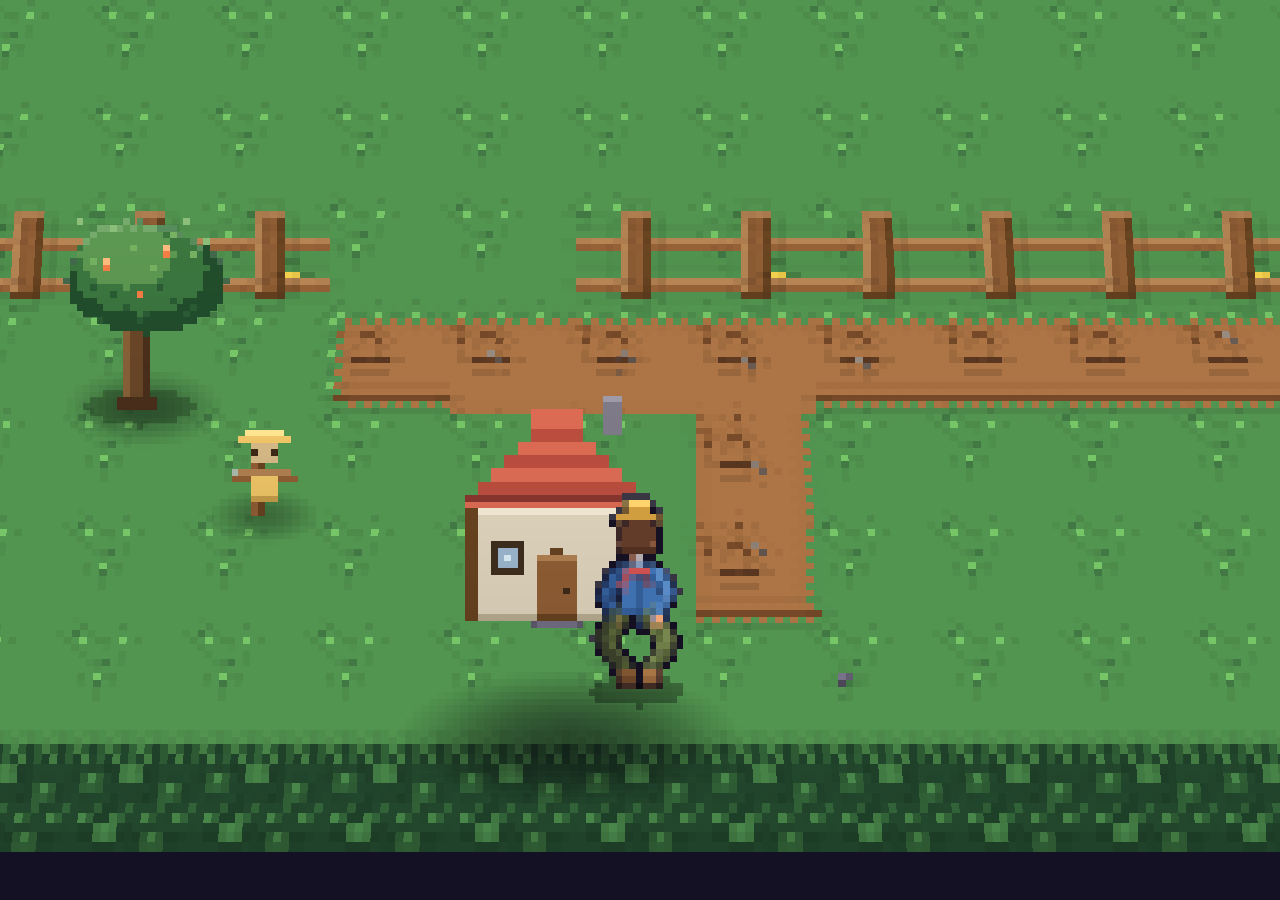
==== commit 3ddd4d6e: "Phase 2 — lighting: colored point lights + N·L, day/night cycle, emissive sprites, contact AO, light" ====
--- a/farm-dungeon/game.html
+++ b/farm-dungeon/game.html
@@ -458,27 +458,63 @@
 // art/gl.js — هسته‌ی رندر GPU (فاز ۱ HD-2D): کانتکست WebGL2، شیدر زمین/اسپرایت/اورلی و بوت.
 // باتچر/اطلس/مش در art/gl_batch.js. مسیر CPU دست‌نخورده = fallback کامل (jsdom/بدون WebGL2).
 const GLR = { ok: false, gl: null, w: 0, h: 0, vp: new Float32Array([2, 2]), uscale: 1, flash: 0, quads: 0, draws: 0, lost: false, restores: 0 };
-const MAXL = 24, MAXQ = 1400, VERT = 11;
-const GLT = { ground: 0, atlas: 0, cw: 512, ch: 384, lights: new Float32Array(MAXL * 4), n: 0, dark: new Float32Array([13 / 255, 11 / 255, 26 / 255]) };
+const MAXL = 24, MAXQ = 1400, VERT = 13;
+const GLT = {
+  ground: 0, atlas: 0, ui: 0, wx: 0, cw: 512, ch: 384, n: 0,
+  lights: new Float32Array(MAXL * 4), lightsC: new Float32Array(MAXL * 4),
+  sun: new Float32Array([0.25, -0.6, 0.9]), sunC: new Float32Array([1, 0.96, 0.9, 0.4]), relief: 1,
+  dark: new Float32Array([13 / 255, 11 / 255, 26 / 255]),
+};
 
 const COMMON = `
-uniform vec4 u_light[${MAXL}];
+uniform vec4 u_light[${MAXL}];    // x,y صفحه‌ای | z شعاع | w قدرت 0..1
+uniform vec4 u_lightC[${MAXL}];   // rgb رنگ | a ارتفاع (px)
 uniform int u_nl;
-uniform vec3 u_dark;
-uniform vec4 u_tint;
+uniform vec3 u_dark;              // رنگ محیط در تاریکی کامل
+uniform vec4 u_tint;              // rgb تینت محیط | a مقدار تاریکی 0..255
+uniform vec3 u_sun;               // جهت به‌سوی خورشید/ماه (فضای صفحه)؛ z = ارتفاع
+uniform vec4 u_sunC;              // rgb رنگ خورشید | a شدت
 uniform float u_flash;
-vec3 lightAt(vec2 p) {
+// افت نور: درجه‌دو صاف + کمی wrap — نور رنگی و ارتفاع‌دار (فاز ۲)
+float attenAt(vec2 p, int i) {
+  vec4 L = u_light[i];
+  vec2 d = L.xy - p;
+  float q = dot(d, d) / (L.z * L.z);
+  if (q >= 1.0) return 0.0;
+  float a = 1.0 - q;
+  return a * a * L.w;
+}
+vec3 lightSum(vec2 p, vec3 n) {
+  vec3 acc = vec3(0.0);
+  for (int i = 0; i < ${MAXL}; i++) {
+    if (i >= u_nl) break;
+    float at = attenAt(p, i);
+    if (at <= 0.0) continue;
+    vec4 C = u_lightC[i];
+    vec2 d = u_light[i].xy - p;
+    vec3 dir = normalize(vec3(d, C.a * 0.35 + 2.0));
+    float ndl = max(dot(n, dir), 0.0) * 0.78 + 0.22 * n.z; // لبه‌ی نرم (wrap)
+    acc += C.rgb * (at * ndl);
+  }
+  return acc;
+}
+vec3 ambientAt(vec2 p) {
   float a = u_tint.a;
   for (int i = 0; i < ${MAXL}; i++) {
     if (i >= u_nl) break;
     vec4 L = u_light[i];
-    float dx = p.x - L.x, dy = p.y - L.y;
-    float k = 1.0 - (dx * dx + dy * dy) / (L.z * L.z);
-    if (k > 0.0) a -= L.w * k;
-  }
-  if (a < 0.0) a = 0.0;
+    vec2 d = L.xy - p;
+    float q = dot(d, d) / (L.z * L.z);
+    if (q < 1.0) a -= 0.95 * L.w * (1.0 - q);
+  }
+  a = clamp(a, 0.0, 255.0);
   return mix(u_tint.rgb, u_dark, a / 255.0);
-}`;
+}
+vec3 sunAt(vec3 n) {
+  float k = max(dot(n, normalize(u_sun)), 0.0);
+  return u_sunC.rgb * (u_sunC.a * (0.30 + 0.70 * k));
+}
+float luma3(vec3 c) { return dot(c, vec3(0.299, 0.587, 0.114)); }`;
 const PROJ = `
 uniform vec2 u_cam, u_view, u_ax, u_vp;
 uniform float u_persp, u_scale;
@@ -491,6 +527,7 @@
 vec4 toClip(vec2 p) {
   return vec4(p.x * u_scale / u_vp.x * 2.0 - 1.0, 1.0 - p.y * u_scale / u_vp.y * 2.0, 0.0, 1.0);
 }`;
+// ---------------- زمین: نرمال رویه‌ای از خودِ تکسچر (۴ نمونه) + AO از فرورفتگی ----------------
 const VS_GND = `#version 300 es
 layout(location = 0) in vec2 a_world;
 uniform vec2 u_org, u_tsize, u_ts;
@@ -506,39 +543,55 @@
 const FS_GND = `#version 300 es
 precision mediump float;
 uniform sampler2D u_tex;
+uniform highp vec2 u_ts;  // اندازه‌ی تکسچر (گامِ نمونه‌ی نرمال) — دقت هم‌ارز ورتکس
+uniform float u_relief;   // 0..1 قدرت نرمال/AO (سطح کیفیت)
 in vec2 v_uv, v_sc;
 out vec4 o;
 ${COMMON}
 void main() {
   vec4 c = texture(u_tex, v_uv);
   if (c.a < 0.004) discard;
-  o = vec4(mix(c.rgb * lightAt(v_sc), vec3(1.0), u_flash), c.a);
+  vec2 tx = 2.0 / u_ts; // گام ۲px: پیکسل‌آرت لبه‌ی تیز دارد — گرادیان خام، نرمال را خرد می‌کند
+  float lx = luma3(texture(u_tex, v_uv + vec2(tx.x, 0.0)).rgb);
+  float lxd = luma3(texture(u_tex, v_uv - vec2(tx.x, 0.0)).rgb);
+  float ly = luma3(texture(u_tex, v_uv + vec2(0.0, tx.y)).rgb);
+  float lyd = luma3(texture(u_tex, v_uv - vec2(0.0, tx.y)).rgb);
+  vec2 g = clamp(vec2(lxd - lx, lyd - ly) * 0.5, vec2(-0.22), vec2(0.22)); // مهار دامنه
+  float relief = u_relief * 7.0;
+  vec3 n = normalize(vec3(-g.x * relief, -g.y * relief, 1.0));
+  float ao = clamp(1.0 - (abs(g.x) + abs(g.y)) * u_relief * 0.9, 0.82, 1.0); // AO ملایم، نه خفه‌کننده
+  vec3 col = c.rgb * (ambientAt(v_sc) * ao + lightSum(v_sc, n)) + c.rgb * sunAt(n);
+  o = vec4(mix(col, vec3(1.0), u_flash), c.a);
 }`;
+// ---------------- اسپرایت: mode 0 روبه‌دوربین، 1 UI بدون نور، 2 emissive، 3 دکالِ زمین‌تراز ----------------
 const VS_SPR = `#version 300 es
 layout(location = 0) in vec2 a_pos;
 layout(location = 1) in vec2 a_rel;
 layout(location = 2) in vec2 a_uv;
 layout(location = 3) in vec4 a_col;
 layout(location = 4) in float a_mode;
-out vec2 v_uv, v_sc;
+layout(location = 5) in vec2 a_r01;
+out vec2 v_uv, v_sc, v_r01;
 out vec4 v_col;
 flat out float v_mode;
 ${PROJ}
 void main() {
   float kz;
   vec2 p = projW(a_pos, kz);
-  if (a_mode > 0.5) { p = a_pos; kz = 1.0; }
+  if (a_mode > 0.5 && a_mode < 1.5) { p = a_pos; kz = 1.0; } // فقط UI صفحه‌ای
   v_sc = p;
   v_uv = a_uv;
   v_col = a_col;
   v_mode = a_mode;
-  vec2 rel = a_rel * u_ax.y; // اسپرایت با مقیاس یکنواخت (upright) — بدون کشیدگی افقی زمینِ شیب‌دار
+  v_r01 = a_r01; // 0..1 روی کوآد (بالا=0)
+  vec2 rel = a_rel * u_ax.y;
+  if (a_mode > 2.5) rel = vec2(a_rel.x * u_ax.x, a_rel.y * u_ax.y); // دکال روی صفحه‌ی زمین
   gl_Position = toClip(floor(p + rel * kz + 0.5));
 }`;
 const FS_SPR = `#version 300 es
 precision mediump float;
 uniform sampler2D u_tex;
-in vec2 v_uv, v_sc;
+in vec2 v_uv, v_sc, v_r01;
 in vec4 v_col;
 flat in float v_mode;
 out vec4 o;
@@ -546,9 +599,55 @@
 void main() {
   vec4 c = texture(u_tex, v_uv) * v_col;
   if (c.a < 0.004) discard;
-  vec3 lc = mix(c.rgb * lightAt(v_sc), c.rgb, step(0.5, v_mode));
-  o = vec4(mix(lc, vec3(1.0), u_flash), c.a);
+  vec3 col;
+  if (v_mode > 1.5 && v_mode < 2.5) {            // emissive: خودزدا در تاریکی + نور محیطی ملایم
+    float top = 1.0 - 0.18 * v_r01.y;
+    col = c.rgb * (1.12 + 0.30 * luma3(lightSum(v_sc, vec3(0.0, -0.4, 1.0)))) * top;
+  } else if (v_mode > 0.5) {
+    col = c.rgb;                                  // UI / دکال زمین: بدون نور
+  } else {                                       // روبه‌دوربین: نرمال رو به بالا-جلو
+    vec3 n = normalize(vec3(0.0, -0.42, 1.0));
+    float top = 1.0 - 0.10 * v_r01.y;
+    col = (c.rgb * (ambientAt(v_sc) + lightSum(v_sc, n)) + c.rgb * sunAt(n) * 0.8) * top;
+  }
+  o = vec4(mix(col, vec3(1.0), u_flash), c.a);
 }`;
+function mkShader(gl, type, src) {
+  const s = gl.createShader(type);
+  gl.shaderSource(s, src); gl.compileShader(s);
+  if (!gl.getShaderParameter(s, gl.COMPILE_STATUS)) { console.error('GLSL: ' + gl.getShaderInfoLog(s)); return null; }
+  return s;
+}
+function mkProg(gl, vs, fs) {
+  const a = mkShader(gl, gl.VERTEX_SHADER, vs), b = mkShader(gl, gl.FRAGMENT_SHADER, fs);
+  if (!a || !b) return null;
+  const p = gl.createProgram();
+  gl.attachShader(p, a); gl.attachShader(p, b); gl.linkProgram(p);
+  if (!gl.getProgramParameter(p, gl.LINK_STATUS)) { console.error('LINK: ' + gl.getProgramInfoLog(p)); return null; }
+  gl.deleteShader(a); gl.deleteShader(b);
+  return { p, c: new Map() };
+}
+function uni(pr, n) {
+  let l = pr.c.get(n);
+  if (l === undefined) {
+    l = GLR.gl.getUniformLocation(pr.p, n);
+    if (l === null) console.warn('uniform missing: ' + n);
+    pr.c.set(n, l);
+  }
+  return l;
+}
+function mkTex(gl, w, h) {
+  const t = gl.createTexture();
+  gl.bindTexture(gl.TEXTURE_2D, t);
+  gl.texImage2D(gl.TEXTURE_2D, 0, gl.RGBA, w, h, 0, gl.RGBA, gl.UNSIGNED_BYTE, null);
+  gl.texParameteri(gl.TEXTURE_2D, gl.TEXTURE_MIN_FILTER, gl.NEAREST);
+  gl.texParameteri(gl.TEXTURE_2D, gl.TEXTURE_MAG_FILTER, gl.NEAREST);
+  gl.texParameteri(gl.TEXTURE_2D, gl.TEXTURE_WRAP_S, gl.CLAMP_TO_EDGE);
+  gl.texParameteri(gl.TEXTURE_2D, gl.TEXTURE_WRAP_T, gl.CLAMP_TO_EDGE);
+  return t;
+}
+
+// لایه‌های صفحه‌ای (افکت‌ها/آب‌وهوا): کوآد واحد با تکسچر خودشان
 const VS_OVL = `#version 300 es
 layout(location = 0) in vec2 a_p;
 out vec2 v_uv;
@@ -566,43 +665,6 @@
   if (v > a) a = v;
   o = vec4(u_fill, a);
 }`;
-
-function mkShader(gl, type, src) {
-  const s = gl.createShader(type);
-  gl.shaderSource(s, src); gl.compileShader(s);
-  if (!gl.getShaderParameter(s, gl.COMPILE_STATUS)) { console.error('GLSL: ' + gl.getShaderInfoLog(s)); return null; }
-  return s;
-}
-function mkProg(gl, vs, fs) {
-  const a = mkShader(gl, gl.VERTEX_SHADER, vs), b = mkShader(gl, gl.FRAGMENT_SHADER, fs);
-  if (!a || !b) return null;
-  const p = gl.createProgram();
-  gl.attachShader(p, a); gl.attachShader(p, b); gl.linkProgram(p);
-  if (!gl.getProgramParameter(p, gl.LINK_STATUS)) { console.error('LINK: ' + gl.getProgramInfoLog(p)); return null; }
-  gl.deleteShader(a); gl.deleteShader(b);
-  return { p, c: new Map() };
-}
-function uni(pr, n) {
-  let l = pr.c.get(n);
-  if (l === undefined) {
-    l = GLR.gl.getUniformLocation(pr.p, n);
-    if (l === null) console.warn('uniform missing: ' + n);
-    pr.c.set(n, l);
-  }
-  return l;
-}
-function mkTex(gl, w, h) {
-  const t = gl.createTexture();
-  gl.bindTexture(gl.TEXTURE_2D, t);
-  gl.texImage2D(gl.TEXTURE_2D, 0, gl.RGBA, w, h, 0, gl.RGBA, gl.UNSIGNED_BYTE, null);
-  gl.texParameteri(gl.TEXTURE_2D, gl.TEXTURE_MIN_FILTER, gl.NEAREST);
-  gl.texParameteri(gl.TEXTURE_2D, gl.TEXTURE_MAG_FILTER, gl.NEAREST);
-  gl.texParameteri(gl.TEXTURE_2D, gl.TEXTURE_WRAP_S, gl.CLAMP_TO_EDGE);
-  gl.texParameteri(gl.TEXTURE_2D, gl.TEXTURE_WRAP_T, gl.CLAMP_TO_EDGE);
-  return t;
-}
-
-// لایه‌های صفحه‌ای (افکت‌ها/آب‌وهوا): کوآد واحد با تکسچر خودشان
 const VS_LAY = `#version 300 es
 layout(location = 0) in vec2 a_p;
 uniform vec2 u_size, u_vp, u_uv;
@@ -653,9 +715,9 @@
   return { w, h, d: out };
 }
 
-return {GLR, MAXL, MAXQ, VERT, GLT, VS_LAY, FS_LAY, mkProg, uni, mkTex, glInit, glResize, glReadback};
-})();
-const {GLR, MAXL, MAXQ, VERT, GLT, VS_LAY, FS_LAY, mkProg, uni, mkTex, glInit, glResize, glReadback} = __m_art_gl;
+return {GLR, MAXL, MAXQ, VERT, GLT, VS_OVL, VS_LAY, FS_LAY, mkProg, uni, mkTex, glInit, glResize, glReadback};
+})();
+const {GLR, MAXL, MAXQ, VERT, GLT, VS_OVL, VS_LAY, FS_LAY, mkProg, uni, mkTex, glInit, glResize, glReadback} = __m_art_gl;
 const __m_art_gl_batch = (() => {
 // art/gl_batch.js — منابع و batcher مسیر GPU: اطلس ۲۰۴۸² (shelf packing)، تکسچر زمین پویا،
 // مش زمین شیب‌دار (۱۶px و ۳۲px برای دو سطح کیفیت)، صف اسپرایت (۴رأس/۶اندیس)، نور و اورلی.
@@ -701,12 +763,13 @@
   SB.vbo = gl.createBuffer();
   gl.bindBuffer(gl.ARRAY_BUFFER, SB.vbo);
   gl.bufferData(gl.ARRAY_BUFFER, SB.data.byteLength, gl.DYNAMIC_DRAW);
-  const st = VERT * 4;
+  const st = VERT * 4; // ۱۳ فلوat: pos2 rel2 uv2 col4 mode1 r01(2)
   gl.enableVertexAttribArray(0); gl.vertexAttribPointer(0, 2, gl.FLOAT, false, st, 0);
   gl.enableVertexAttribArray(1); gl.vertexAttribPointer(1, 2, gl.FLOAT, false, st, 8);
   gl.enableVertexAttribArray(2); gl.vertexAttribPointer(2, 2, gl.FLOAT, false, st, 16);
   gl.enableVertexAttribArray(3); gl.vertexAttribPointer(3, 4, gl.FLOAT, false, st, 24);
   gl.enableVertexAttribArray(4); gl.vertexAttribPointer(4, 1, gl.FLOAT, false, st, 40);
+  gl.enableVertexAttribArray(5); gl.vertexAttribPointer(5, 2, gl.FLOAT, false, st, 44);
   const idx = new Uint16Array(MAXQ * 6);
   for (let i = 0; i < MAXQ; i++) { const b = i * 4, q = i * 6; idx[q] = b; idx[q + 1] = b + 1; idx[q + 2] = b + 2; idx[q + 3] = b; idx[q + 4] = b + 2; idx[q + 5] = b + 3; }
   gl.bindBuffer(gl.ELEMENT_ARRAY_BUFFER, gl.createBuffer());
@@ -778,11 +841,21 @@
   for (let i = 0; i < 4; i++) {
     d[o++] = ax; d[o++] = ay; d[o++] = xs[i]; d[o++] = ys[i]; d[o++] = us[i]; d[o++] = vs[i];
     d[o++] = c[0]; d[o++] = c[1]; d[o++] = c[2]; d[o++] = c[3]; d[o++] = mode;
+    d[o++] = i === 1 || i === 2 ? 1 : 0; d[o++] = i >= 2 ? 1 : 0;
   }
   SB.n++;
 }
 function glCam(cam, ax, persp, view, tint) { _p.cam = cam; _p.ax = ax; _p.persp = persp; _p.view = view; _p.tint = tint; }
-function glLights(list, n) { GLT.n = n; if (n) GLT.lights.set(list.subarray(0, n * 4)); }
+function glLights(list, cols, n) {
+  GLT.n = n;
+  if (n) { GLT.lights.set(list.subarray(0, n * 4)); GLT.lightsC.set(cols.subarray(0, n * 4)); }
+}
+// خورشید/ماه + قدرت نرمال/AO
+function glSun(dir, col, k) {
+  GLT.sun[0] = dir[0]; GLT.sun[1] = dir[1]; GLT.sun[2] = dir[2];
+  GLT.sunC[0] = col[0]; GLT.sunC[1] = col[1]; GLT.sunC[2] = col[2];
+  GLT.sunC[3] = k;
+}
 function bindCam(gl, pr) {
   gl.uniform2fv(uni(pr, 'u_cam'), _p.cam);
   gl.uniform2fv(uni(pr, 'u_view'), _p.view);
@@ -794,7 +867,10 @@
   gl.uniform3fv(uni(pr, 'u_dark'), GLT.dark);
   gl.uniform4fv(uni(pr, 'u_tint'), _p.tint);
   gl.uniform4fv(uni(pr, 'u_light[0]'), GLT.lights);
+  gl.uniform4fv(uni(pr, 'u_lightC[0]'), GLT.lightsC);
   gl.uniform1i(uni(pr, 'u_nl'), GLT.n);
+  gl.uniform3fv(uni(pr, 'u_sun'), GLT.sun);
+  gl.uniform4fv(uni(pr, 'u_sunC'), GLT.sunC);
   gl.uniform1i(uni(pr, 'u_tex'), 0);
 }
 function glFrame(cam, ax, persp, view, tint, org, tsize, step) {
@@ -808,6 +884,7 @@
   gl.uniform2fv(uni(pr, 'u_org'), org);
   gl.uniform2fv(uni(pr, 'u_tsize'), tsize);
   gl.uniform2f(uni(pr, 'u_ts'), GLT.cw, GLT.ch);
+  gl.uniform1f(uni(pr, 'u_relief'), GLT.relief);
   gl.activeTexture(gl.TEXTURE0);
   gl.bindTexture(gl.TEXTURE_2D, GLT.ground);
   gl.bindVertexArray(m.vao);
@@ -840,9 +917,9 @@
   gl.bindVertexArray(null);
 }
 
-return {GLAT, glBatchInit, glUi, glWx, glLayer, glAtlas, glGround, glPush, glCam, glLights, glFrame, glFlushSprites, glOverlay};
-})();
-const {GLAT, glBatchInit, glUi, glWx, glLayer, glAtlas, glGround, glPush, glCam, glLights, glFrame, glFlushSprites, glOverlay} = __m_art_gl_batch;
+return {GLAT, glBatchInit, glUi, glWx, glLayer, glAtlas, glGround, glPush, glCam, glLights, glSun, glFrame, glFlushSprites, glOverlay};
+})();
+const {GLAT, glBatchInit, glUi, glWx, glLayer, glAtlas, glGround, glPush, glCam, glLights, glSun, glFrame, glFlushSprites, glOverlay} = __m_art_gl_batch;
 const __m_art_palette_hero = (() => {
 // art/palette_hero.js — پالت ثابت ۲۴ رنگه‌ی قهرمان/کارگر (از ریشه به art/ منتقل شد) (بدون هیچ رنگ محاسبه‌شده‌ی خارج از پالت)
 const PAL = {
@@ -8506,6 +8583,7 @@
 
 
 const BC = new Map();
+const POOL_C = [[255, 170, 92], [176, 214, 255], [140, 255, 196], [150, 186, 255], [150, 255, 170], [255, 198, 122]];
 function glBakeCount() { return BC.size; }
 function bake(key, w, h, fn) {
   let ras = BC.get(key);
@@ -8536,6 +8614,30 @@
     r.rect(0, 0, 4, 1, c); r.rect(0, 0, 1, 4, c); r.rect(17 - 3, 0, 4, 1, c); r.rect(17, 0, 1, 4, c);
     r.rect(0, 17, 4, 1, c); r.rect(0, 17 - 3, 1, 4, c); r.rect(17 - 3, 17, 4, 1, c); r.rect(17, 17 - 3, 1, 4, c);
   }),
+  // دکال سایه/تماس (فاز ۲): بیضی نرم تیره — زیر اشیا روی صفحه‌ی زمین
+  ao: (w, h, k) => bake('ao' + w + '_' + h + '_' + k, w, h, (r) => {
+    const cx = (w - 1) / 2, cy = (h - 1) / 2, RX = w / 2, RY = h / 2;
+    for (let y = 0; y < h; y++) for (let x = 0; x < w; x++) {
+      const dx = (x - cx) / RX, dy = (y - cy) / RY, d2 = dx * dx + dy * dy;
+      if (d2 >= 1) continue;
+      const a = Math.round(150 * k * Math.pow(1 - d2, 1.6));
+      if (a > 3) r.px(x, y, [9, 8, 20, a]);
+    }
+  }),
+  // کارت نور (lightmap رویه‌ای، فاز ۲): بیضی گرم/سرد با افت نرم — حوضه‌ی نور روی زمینِ تخت
+  // kind: ۰ مشعل، ۱ قهرمان، ۲ shrine، ۳ پله، ۴ essence، ۵ پنجره‌ی خانه
+  pool: (r0, kind, peak) => bake('lp' + r0 + '_' + kind + '_' + peak, r0 * 2, Math.round(r0 * 1.3), (ras) => {
+    const col = POOL_C[kind] || POOL_C[0], w = ras.w, h = ras.h;
+    const cx = (w - 1) / 2, cy = (h - 1) / 2, RX = w / 2, RY = h / 2, pk = peak / 100;
+    for (let y = 0; y < h; y++) for (let x = 0; x < w; x++) {
+      const dx = (x - cx) / RX, dy = (y - cy) / RY, d2 = dx * dx + dy * dy;
+      if (d2 >= 1) continue;
+      const f = 1 - d2, a = Math.round(255 * pk * Math.pow(f, 2.0) * (0.97 + 0.06 * ((x * 7 + y * 13) % 5) / 5));
+      if (a < 4) continue;
+      const b = 0.70 + 0.30 * f + 0.35 * Math.pow(f, 3); // هسته‌ی روشن‌تر
+      ras.px(x, y, [Math.min(255, col[0] * b) | 0, Math.min(255, col[1] * b) | 0, Math.min(255, col[2] * b) | 0, a]);
+    }
+  }),
   white: () => bake('w1', 2, 2, (r) => r.rect(0, 0, 2, 2, [255, 255, 255, 255])),
 };
 const COS = [1, 0.7, 0, -0.7, -1, -0.7, 0, 0.7], SIN = [0, 0.7, 1, 0.7, 0, -0.7, -1, -0.7];
@@ -8571,10 +8673,9 @@
 })();
 const {BK, glBakeCount, textRec, minimapRec} = __m_art_glbake;
 const __m_render_gl = (() => {
-// render_gl.js — مسیر رندر HD-2D فاز ۱: دوربین diorama (شیب + پرسپکتیو ملایم)، زمین به‌صورت یک صفحه‌ی
-// شیب‌دار از «فریم زمین»ی که همان مسیر CPU می‌سازد (render با flatOnly=true)، اشیای عمودی billboard با
-// y-sort، افکت‌ها/آب‌وهوا به‌صورت لایه‌ی صفحه‌ای، نور و تینت و محو در شیدر. منطق/سیو/نقشه دست‌نخورده.
-// اگر WebGL2 نباشد، main_app همان مسیر CPU را می‌راند (fallback کامل).
+// render_gl.js — مسیر رندر HD-2D (فاز ۱+۲): دوربین دیوراما، زمین روی صفحه‌ی شیب‌دار با نرمال رویه‌ای و AO
+// از خودِ تکسچر، نورهای نقطه‌ای رنگی با N·L، خورشید/ماهِ چرخه‌ی روز، دکال‌های سایه/تماس، اسپرایت‌های
+// emissive و لایه‌های صفحه‌ای (افکت/آب‌وهوا/اسپلش/مینی‌مپ). منطق/سیو/نقشه دست‌نخورده؛ CPU = fallback.
 
 
 
@@ -8589,19 +8690,18 @@
 
 
 const GCAM = { A: 1.28, S: 0.8594, B: 0.0006, cx: 240, cy: 160, W: 4, H: 4, x0: 0, y0: 0, gw: 0, gh: 0, scale: 1 };
-const MAXL = 24, TOPY = 1e7, VW = 512, VH = 384;
-const GSTAT = { quads: 0, draws: 0, lights: 0, ents: 0 };
+const MAXL = 24, TOPY = 1e7, VW = 512, VH = 384, DAY_LEN = 3600;
+const GSTAT = { quads: 0, draws: 0, lights: 0, ents: 0, decals: 0, sun: [0, 0, 1, 0] };
 function glGroundRas() { return GR.ras; } // اشکال‌زدایی: فریم زمینِ همین فریم
 const GR = {
-  L: new Float32Array(MAXL * 4), nl: 0, ras: null, fx: null, wx: null,
+  L: new Float32Array(MAXL * 4), LC: new Float32Array(MAXL * 4), nl: 0, ras: null, fx: null, wx: null,
   tint: new Float32Array([1, 1, 1, 0]), dark: new Float32Array([13 / 255, 11 / 255, 26 / 255]),
   cam: new Float32Array(2), view: new Float32Array(2), ax: new Float32Array(2), org: new Float32Array(2), tsz: new Float32Array(2),
 };
-const W4 = [1, 1, 1, 1], FT = [220 / 255, 80 / 255, 80 / 255], _p = [0, 0], ENT = [];
-let en = 0, rkind = 0;
+const W4 = [1, 1, 1, 1], FT = [220 / 255, 80 / 255, 80 / 255], _p = [0, 0], ENT = [], DEC = [];
+let en = 0, dn = 0, rkind = 0, shX = 0, shY = 0;
 const RKEY = new WeakMap();
 
-// نگاشت دنیا→صفحه (همان چیزی که شیدر می‌کند — برای نورها و برآورد فریم زمین)
 function glProj(x, y, out) {
   const dx = x - GCAM.cx, dy = y - GCAM.cy, kz = 1 / (1 - dy * GCAM.B);
   out[0] = GCAM.W * 0.5 + dx * GCAM.A * kz;
@@ -8620,34 +8720,77 @@
   if (en >= 1200) flushE();
 }
 function pushR(ras, x, y, ox, oy, y2) { pushE(recOf(ras), x, y, ox, oy, W4, 0, y2 == null ? y : y2); }
-function recOf(ras) {
-  let k = RKEY.get(ras);
-  if (!k) { k = 'r' + (++rkind); RKEY.set(ras, k); }
-  return glAtlas(k, ras);
+function recOf(ras) { let k = RKEY.get(ras); if (!k) { k = 'r' + (++rkind); RKEY.set(ras, k); } return glAtlas(k, ras); }
+// دکال روی صفحه‌ی زمین: سایه/تماس — مستقل از y-sort، بی‌نور، کشیده در جهت سایه
+function pushDecal(w, h, k, wx, wy, objH, sc) {
+  const t = BK.ao(w, h, k);
+  const x = wx + shX * objH * sc, y = wy + shY * objH * sc;
+  let d = DEC[dn];
+  if (!d) d = DEC[dn] = {};
+  d.rec = t; d.ax = x; d.ay = y; d.col = W4; dn++;
+}
+let dnStat = 0;
+// حوضه‌ی نور روی زمین (کارت lightmap، بدون نورپردازی مجدد — mode 3)
+function pushPool(kind, cx, cy, r, peak) {
+  if (dn >= 90) return;
+  const rq = Math.max(8, Math.round(r / 8) * 8), pq = Math.max(5, Math.min(95, Math.round(peak * 100 / 5) * 5));
+  const d = DEC[dn] || (DEC[dn] = {}); // الگوی ایمن مثل pushDecal (ن۵۳: بی‌آن، حلقه می‌مرد)
+  d.rec = BK.pool(rq, kind, pq); d.ax = cx; d.ay = cy; d.col = W4; dn++;
+}
+function flushD() {
+  dnStat = dn;
+  for (let i = 0; i < dn; i++) { const d = DEC[i]; glPush(d.rec, d.ax, d.ay, d.rec.w * 0.5, d.rec.h * 0.5, d.col, 3); }
+  dn = 0;
+  glFlushSprites(); // پاس دکال (فقط اگر چیزی نبود هم بی‌هزینه است)
 }
 function flushE() {
-  const list = ENT.slice(0, en);
-  list.sort((a, b) => (a.y - b.y) || (a.i - b.i));
+  const list = ENT.slice(0, en).sort((a, b) => (a.y - b.y) || (a.i - b.i));
   for (let i = 0; i < list.length; i++) { const e = list[i]; glPush(e.rec, e.ax, e.ay, e.ox, e.oy, e.col, e.mode); }
   en = 0;
 }
-function addLight(x, y, rad, st) {
-  if (GR.nl >= MAXL) return;
-  glProj(x, y, _p);
+function addLight(x, y, rad, st, col, hh) {
+  if (GR.nl >= MAXL) return; glProj(x, y, _p);
   if (_p[0] < -rad || _p[1] < -rad || _p[0] > GCAM.W + rad || _p[1] > GCAM.H + rad) return;
   const o = GR.nl * 4;
   GR.L[o] = _p[0]; GR.L[o + 1] = _p[1]; GR.L[o + 2] = rad; GR.L[o + 3] = st;
+  GR.LC[o] = col[0]; GR.LC[o + 1] = col[1]; GR.LC[o + 2] = col[2]; GR.LC[o + 3] = hh ?? 8;
   GR.nl++;
 }
-// تینت شب/باران مزرعه — همان فرمول applyNight، ولی روی GPU
-function glTintFarm(dayT, raining) {
-  const n = nightFactor(dayT), a = n > 0.45 ? (n - 0.45) / 0.55 * 0.5 : 0;
-  GR.tint[0] = (1 - a) * (raining ? 0.82 : 1);
-  GR.tint[1] = (1 - a * 0.82) * (raining ? 0.86 : 1);
-  GR.tint[2] = (1 - a * 0.55) * (raining ? 0.96 : 1);
-  GR.tint[3] = 0;
-}
-// ---------- مزرعه: موجودات عمودی (billboard) ----------
+// ---------- چرخه‌ی روز/شب: جهت و رنگ خورشید/ماه + محیط رنگی (فاز ۲) ----------
+const SUN_D = [255, 214, 150], SUN_N = [255, 246, 226], MOON = [150, 175, 255];
+function cycle(dayT, raining) {
+  const t01 = ((dayT % DAY_LEN) + DAY_LEN) % DAY_LEN / DAY_LEN; // 0 = ظهر
+  const e = Math.cos(2 * Math.PI * t01);      // 1 ظهر → −1 نیمه‌شب
+  const az = Math.sin(2 * Math.PI * t01);     // 0 ظهر/نیمه‌شب، ±1 سپیده/غروب
+  const day = Math.max(0, e), night = Math.max(0, -e);
+  const gold = Math.max(0, 1 - Math.abs(e) * 4); // ساعت طلایی نزدیک افق
+  let sx = az * 0.85, sy = -(0.6 + 0.3 * day), sz = 0.45 + 0.55 * day;
+  const isDay = day > 0.02;
+  if (!isDay) { sx = -az * 0.6; sy = -0.75; sz = 0.3; } // شب: ماه از سمت مقابل، سرد و کم
+  const col = [0, 0, 0];
+  for (let i = 0; i < 3; i++) col[i] = (isDay ? SUN_D[i] * gold + SUN_N[i] * (1 - gold) : MOON[i]) / 255;
+  // ظهر ≈ کم‌نور (روشنایی از تینت محیط)، ساعت طلایی/مایل = دراماتیک؛ باران نصف
+  const k = (isDay ? 0.10 + 0.45 * (1 - day) : 0.08 * night) * (raining ? 0.5 : 1);
+  const m = Math.hypot(sx, sy, sz) || 1, dir = [sx / m, sy / m, sz / m];
+  glSun(dir, col, k); GSTAT.sun = [dir[0], dir[1], dir[2], k];
+  // محیط: روز روشن، ساعت طلایی گرم، شب سرد — رنگ، نه فقط کم‌نور (فاز ۲)
+  if (scene_gl_farm) {
+    const nf = nightFactor(dayT);
+    // شبِ واقعی (فاز ۲): تاریکیِ عمیقِ آبی‌فام — کنتراست با حوضه‌های گرمِ پنجره/مشعل
+    const a = nf > 0.35 ? Math.min(0.74, (nf - 0.35) / 0.65 * 0.74) : 0, warm = gold * day;
+    const rn = raining ? [0.82, 0.86, 0.96] : [1, 1, 1], kk = [1 - a, 1 - a * 0.90, 1 - a * 0.62], ww = [0.10, 0.16, 0.24];
+    for (let i = 0; i < 3; i++) GR.tint[i] = kk[i] * rn[i] * (1 - ww[i] * warm);
+    GR.tint[3] = 0;
+  }
+  // جهت سایه‌ی روی زمین: از خورشید دور می‌شود؛ بلندتر نزدیک افق
+  const len = 0.42 * (1 - Math.max(0, e) * 0.55), n2 = Math.hypot(sx, sy) || 1;
+  shX = (-sx / n2) * len; shY = (-sy / n2) * len * (GCAM.S * GCAM.A) / GCAM.A;
+  return gold;
+}
+let scene_gl_farm = true;
+function glTintDungeon() { GR.tint[0] = 1; GR.tint[1] = 1; GR.tint[2] = 1; GR.tint[3] = 142; } // تاریکی محیط عمیق (فاز ۲)
+// ---------- مزرعه ----------
+const HOUSE_WIN = [1, 0.76, 0.42];
 function farmEnts(game, t, night, x0, y0, x1, y1) {
   const f = game.farm;
   const tx0 = Math.max(0, (x0 >> 4) - 1), tx1 = Math.min(COLS - 1, (x1 >> 4) + 1);
@@ -8657,28 +8800,36 @@
     if (!c) continue;
     if (c.kind === 'tree') {
       const v = c.variant & 1;
+      pushDecal(22, 13, 0.55, tx * TILE + 8, ty * TILE + 13, 14, 1);
       pushE(BK.tree(v, Math.round(Math.sin(t * 0.85 + tx * 0.9 + v * 2.1))), tx * TILE, ty * TILE, 8, 18, W4, 0, ty * TILE + TILE);
-    } else if (c.kind === 'sign') pushE(BK.sign(), tx * TILE, ty * TILE, 2, 4, W4, 0, ty * TILE + TILE);
-    else if (c.kind === 'scarecrow') pushE(BK.scare(Math.floor(t * 1.4) & 1), tx * TILE, ty * TILE, 2, 4, W4, 0, ty * TILE + TILE);
-  }
-  if (game.toolLvls.sprinkler) pushE(BK.sprk(Math.floor(t * 1.2) & 3), 26 * TILE, 14 * TILE, 2, 2, W4, 0, 15 * TILE);
-  if (game.toolLvls.basket) pushE(BK.crate(Math.floor(t * 2.5) & 1), 18 * TILE, 16 * TILE, 2, 4, W4, 0, 17 * TILE);
+    } else if (c.kind === 'sign') { pushDecal(13, 8, 0.5, tx * TILE + 8, ty * TILE + 14, 5, 1); pushE(BK.sign(), tx * TILE, ty * TILE, 2, 4, W4, 0, ty * TILE + TILE); }
+    else if (c.kind === 'scarecrow') { pushDecal(15, 9, 0.5, tx * TILE + 8, ty * TILE + 14, 9, 1); pushE(BK.scare(Math.floor(t * 1.4) & 1), tx * TILE, ty * TILE, 2, 4, W4, 0, ty * TILE + TILE); }
+  }
+  if (game.toolLvls.sprinkler) { pushDecal(12, 7, 0.45, 26 * TILE + 8, 14 * TILE + 15, 6, 1); pushE(BK.sprk(Math.floor(t * 1.2) & 3), 26 * TILE, 14 * TILE, 2, 2, W4, 0, 15 * TILE); }
+  if (game.toolLvls.basket) { pushDecal(13, 8, 0.5, 18 * TILE + 8, 16 * TILE + 15, 6, 1); pushE(BK.crate(Math.floor(t * 2.5) & 1), 18 * TILE, 16 * TILE, 2, 4, W4, 0, 17 * TILE); }
+  pushDecal(46, 22, 0.85, 15 * TILE + 16, 18 * TILE + 12, 20, 1); // خانه: سایه‌ی بزرگ روی صفحه‌ی زمین
   const ph = night > 0.45 ? 1 : 0;
   pushE(BK.house(ph + 2 * (Math.floor(t * 1.6) % 3)), 15 * TILE, 16 * TILE, 4, 12, W4, 0, 18 * TILE);
-  if (night > 0.45 && Q.level) pushE(BK.glow(Math.floor(t * 1.4) & 1), 15 * TILE, 16 * TILE, 4, 2, W4, 0, 18 * TILE + 1);
+  if (night > 0.45 && Q.level) {
+    pushE(BK.glow(Math.floor(t * 1.4) & 1), 15 * TILE, 16 * TILE, 4, 2, W4, 2, 18 * TILE + 1); // پنجره: emissive
+    addLight(15 * TILE + 8, 18 * TILE + 4, 42, 0.5 * Math.min(1, (night - 0.45) / 0.4), HOUSE_WIN, 10);
+    pushPool(5, 15 * TILE + 8, 18 * TILE + 22, 48, 0.46 * Math.min(1, (night - 0.45) / 0.4)); // حوضه‌ی نور پنجره
+  }
   pushR(game._heroSprite(), game.hero.x, game.hero.y, HOX, HOY);
   if (Q.level) for (const wk of game.workers) if (wk.task || Math.hypot(wk.x - game.hero.x, wk.y - game.hero.y) < 330) pushR(wk._frame(t), wk.x, wk.y, HOX, HOY);
   if (game.marker) pushE(BK.corner(Math.floor(game.marker.t * 2) & 1), game.marker.x * TILE, game.marker.y * TILE, 0, 0, W4, 0, TOPY - 2);
 }
-// ---------- دانجن: مشعل/محراب/هیولا/پرتابه ----------
+// ---------- دانجن ----------
+const C_TORCH = [1, 0.60, 0.28], C_HERO = [1, 0.84, 0.56], C_SHRINE = [0.45, 0.85, 1], C_STAIR = [0.85, 0.82, 1], C_ESS = [0.5, 0.85, 0.95];
 function runEnts(run, t, x0, y0, x1, y1) {
   const D = run.dungeon, h = run.hero;
   for (const tt of D.torches) {
     const wx = tt.x * TILE, wy = tt.y * TILE;
     if (wx < x0 - 40 || wx > x1 + 40 || wy < y0 - 60 || wy > y1 + 40) continue;
-    pushE(BK.torch(Math.floor(t * 6 + tt.x * 3.1 + tt.y * 2.7) % 6), wx, wy, 4, 8, W4, 0, wy + TILE - 1);
-  }
-  if (D.shrine && !D.shrine.used) pushE(BK.shrine(Math.floor(t * 2.4) & 3), D.shrine.x, D.shrine.y, 11, 14, W4, 0, D.shrine.y + 4);
+    pushDecal(14, 9, 0.5, wx + 8, wy + 13, 6, 1);
+    pushE(BK.torch(Math.floor(t * 6 + tt.x * 3.1 + tt.y * 2.7) % 6), wx, wy, 4, 8, W4, 2, wy + TILE - 1);
+  }
+  if (D.shrine && !D.shrine.used) { pushDecal(16, 10, 0.5, D.shrine.x, D.shrine.y + 4, 6, 1); pushE(BK.shrine(Math.floor(t * 2.4) & 3), D.shrine.x, D.shrine.y, 11, 14, W4, 2, D.shrine.y + 4); }
   for (const e of D.enemies) {
     if (e.dead) continue;
     if (e.x < x0 - 90 || e.x > x1 + 90 || e.y < y0 - 150 || e.y > y1 + 90) continue;
@@ -8690,9 +8841,9 @@
   }
   for (const p of run.projs) {
     const a = Math.atan2(p.vy, p.vx), d = ((Math.round(a / (Math.PI / 4)) % 8) + 8) % 8;
-    pushE(p.kind === 'arrow' ? BK.projArrow(d) : BK.projFire(d), p.x, p.y, 10, 6, W4, 0, TOPY - 5);
-  }
-  if (h.chill > 0) pushE(BK.chill(), h.x, h.y, 4, 2, W4, 0, TOPY - 4);
+    pushE(p.kind === 'arrow' ? BK.projArrow(d) : BK.projFire(d), p.x, p.y, 10, 6, W4, p.kind === 'arrow' ? 0 : 2, TOPY - 5);
+  }
+  if (h.chill > 0) pushE(BK.chill(), h.x, h.y, 4, 2, W4, 2, TOPY - 4);
   pushR(run._heroSprite(h.hurtT > 0 && Math.floor(h.hurtT * 30) % 2 === 0), h.x, h.y, HOX, HOY);
   if (run.comboN >= 2 && run.comboT > 0) {
     const txt = '×' + run.comboN, w = textW(txt, 1);
@@ -8701,13 +8852,15 @@
 }
 function lightsRun(run, t) {
   const D = run.dungeon;
-  addLight(run.hero.x, run.hero.y - 14, 78, 195);
-  for (const tt of D.torches) addLight(tt.x * TILE + 8, tt.y * TILE + 6, 44, 157 + 3 * Math.round((Math.sin(t * 6.5 + tt.x * 2.1 + tt.y) + 1) * 2.5));
-  for (const d of D.drops) if (d.kind === 'essence') addLight(d.x, d.y, 10, 100);
-  addLight(D.stairs.x * TILE + 8, D.stairs.y * TILE + 8, 22, 135);
-  if (D.shrine && !D.shrine.used) addLight(D.shrine.x, D.shrine.y, 20, 80 + 12 * Math.round(Math.sin(t * 2.4) + 1));
-}
-// ---------- لایه‌ی افکت‌ها: همان خروجی fx.render، یک کوآد صفحه‌ای (بدون نور، بالای همه) ----------
+  pushPool(1, run.hero.x, run.hero.y - 4, 88, 0.36); // هاله‌ی قهرمان روی زمین
+  addLight(run.hero.x, run.hero.y - 14, 92, 1.0, C_HERO, 16);
+  for (const tt of D.torches) { pushPool(0, tt.x * TILE + 8, tt.y * TILE + 10, 46 + 4 * Math.round(Math.sin(t * 6.5 + tt.x) * 2 + 2), 0.56); } // حوضه‌ی مشعل
+  for (const tt of D.torches) addLight(tt.x * TILE + 8, tt.y * TILE + 6, 56, 0.98 + 0.02 * Math.round((Math.sin(t * 6.5 + tt.x * 2.1 + tt.y) + 1) * 2.5), C_TORCH, 9);
+  for (const d of D.drops) if (d.kind === 'essence') { addLight(d.x, d.y, 12, 0.55, C_ESS, 4); pushPool(4, d.x, d.y + 3, 16, 0.30); }
+  addLight(D.stairs.x * TILE + 8, D.stairs.y * TILE + 8, 26, 0.7, C_STAIR, 6); pushPool(3, D.stairs.x * TILE + 8, D.stairs.y * TILE + 10, 30, 0.26);
+  if (D.shrine && !D.shrine.used) { addLight(D.shrine.x, D.shrine.y - 4, 24, 0.5 + 0.08 * Math.round(Math.sin(t * 2.4) + 1), C_SHRINE, 7); pushPool(2, D.shrine.x, D.shrine.y + 4, 26, 0.26 + 0.05 * Math.round(Math.sin(t * 2.4) + 1)); }
+}
+// ---------- لایه‌های صفحه‌ای ----------
 function fxLayer(g, w, h) {
   const fx = g.fx;
   if (!fx.parts.length && !fx.slashes.length && !fx.floats.length) { GR.fxn = 0; return; }
@@ -8717,7 +8870,6 @@
   glUi(GR.fx, w, h);
   GR.fxn = 1;
 }
-// ---------- لایه‌ی آب‌وهوا: باران/موج حوضچه/رعد — صفحه‌ای ۱:۱ (روی زمینِ شیب‌دار خط نمی‌کشد) ----------
 function wxLayer(g, W, H) {
   if (!isRaining(g.dayT)) { GR.wxn = 0; return; }
   if (!GR.wx || GR.wx.w !== W || GR.wx.h !== H) GR.wx = new Raster(W, H);
@@ -8730,57 +8882,53 @@
 }
 function glScene(scene, farm, run, W, H, scale, fade, vig) {
   const g = scene === 'farm' ? farm : run;
+  scene_gl_farm = scene === 'farm';
   GCAM.W = W; GCAM.H = H; GCAM.scale = scale;
   GLR.uscale = scale;
-  const sA = GCAM.S * GCAM.A, hh = H * 0.5;
-  const dyT = -hh / (sA - hh * GCAM.B), dyB = hh / (sA + hh * GCAM.B);
-  const kzT = 1 / (1 - dyT * GCAM.B), kzB = 1 / (1 - dyB * GCAM.B);
+  const sA = GCAM.S * GCAM.A, hh = H * 0.5, dyT = -hh / (sA - hh * GCAM.B), dyB = hh / (sA + hh * GCAM.B);
+  const kzT = 1 / (1 - dyT * GCAM.B), kzB = 1 / (1 + dyB * GCAM.B);
   const hw = Math.max(W * 0.5 / (GCAM.A * kzT), W * 0.5 / (GCAM.A * kzB)) + 1;
-  const [shx, shy] = g.fx.offset(g.time); // لرزش دوربین (در فریم زمین صفر می‌شود)
-  const lox = hw, hix = WORLD_W - hw;
+  const [shx, shy] = g.fx.offset(g.time), lox = hw, hix = WORLD_W - hw, loy = -dyT, hiy = WORLD_H - dyB;
   const cx = hix <= lox ? WORLD_W * 0.5 : Math.max(lox, Math.min(hix, g.cam.x + W * 0.5 + shx));
-  const loy = -dyT, hiy = WORLD_H - dyB;
   const cy = hiy <= loy ? (loy + hiy) * 0.5 : Math.max(loy, Math.min(hiy, g.cam.y + hh + shy));
-  // فریم زمین: مبدأ صحیح (پیکسلی) تا تکسچر زمین و برجستگی‌ها دقیقاً هم‌تراز باشند
   const x0 = Math.max(0, Math.round(cx - hw)), gw = Math.min(VW, 2 * Math.ceil(hw) + 2);
   const y0 = Math.max(0, Math.round(cy + dyT)), gh = Math.min(VH, 2 * Math.ceil((dyB - dyT) * 0.5) + 2);
   GCAM.cx = x0 + gw * 0.5; GCAM.cy = y0 - dyT; GCAM.x0 = x0; GCAM.y0 = y0; GCAM.gw = gw; GCAM.gh = gh;
   if (!GR.ras || GR.ras.w !== gw || GR.ras.h !== gh) GR.ras = new Raster(gw, gh);
   const ocx = g.cam.x, ocy = g.cam.y, osh = g.fx.shakeT;
   g.cam.x = x0; g.cam.y = y0; g.fx.shakeT = 0; GR.ras.flatOnly = true;
-  g.render(GR.ras); // فریم زمین: زمین + دکور سطحی + قطره‌ها (بدون اشیای عمودی/تاریکی/افکت‌ها)
-  GR.ras.flatOnly = false;
-  g.cam.x = ocx; g.cam.y = ocy; g.fx.shakeT = osh;
+  g.render(GR.ras);
+  GR.ras.flatOnly = false; g.cam.x = ocx; g.cam.y = ocy; g.fx.shakeT = osh;
   glGround(GR.ras, gw, gh);
   GR.nl = 0;
   const t = g.time, rain = scene === 'farm' && isRaining(g.dayT);
+  GLT.relief = Q.level ? 1 : 0;
   if (scene === 'farm') {
-    glTintFarm(g.dayT, rain);
+    cycle(g.dayT, rain);
     GLR.flash = rain ? lightningK(g.dayT, t) * 0.26 : 0;
     farmEnts(g, t, nightFactor(g.dayT), x0, y0, x0 + gw, y0 + gh);
   } else {
-    GR.tint[0] = 1; GR.tint[1] = 1; GR.tint[2] = 1; GR.tint[3] = 118;
-    GLR.flash = 0;
-    lightsRun(run, t);
-    runEnts(run, t, x0, y0, x0 + gw, y0 + gh);
+    glSun([0, 0, 1], [0, 0, 0], 0); GSTAT.sun = [0, 0, 1, 0]; // داخل: خبری از خورشید نیست
+    glTintDungeon(); GLR.flash = 0;
+    lightsRun(run, t); runEnts(run, t, x0, y0, x0 + gw, y0 + gh);
   }
   GR.cam[0] = GCAM.cx; GR.cam[1] = GCAM.cy; GR.view[0] = W; GR.view[1] = H;
   GR.ax[0] = GCAM.A; GR.ax[1] = sA; GR.org[0] = x0; GR.org[1] = y0; GR.tsz[0] = gw; GR.tsz[1] = gh;
   GLT.dark = GR.dark;
-  glLights(GR.L, GR.nl);
+  glLights(GR.L, GR.LC, GR.nl);
   glFrame(GR.cam, GR.ax, GCAM.B, GR.view, GR.tint, GR.org, GR.tsz, Q.level ? 16 : 32);
+  flushD(); // سایه/تماس روی زمین (زیر همه‌ی اشیا)
   flushE();
   glFlushSprites();
   const fw = Math.max(2, Math.round(W / GCAM.A)), fh = Math.max(2, Math.round(H / sA));
-  fxLayer(g, fw, fh); // افکت‌ها با مقیاس معکوس → در صفحه دقیقاً منطبق
+  fxLayer(g, fw, fh);
   if (GR.fxn) glLayer(0, W, H, fw / GLT.cw, fh / GLT.ch);
   if (scene === 'farm') wxLayer(g, W, H);
   if (GR.wxn) glLayer(1, W, H, W / GLT.cw, H / GLT.ch);
   if (scene !== 'farm') uiDungeon(run, W, H, cx - W * 0.5, cy - hh);
-  GSTAT.quads = GLR.quads; GSTAT.draws = GLR.draws; GSTAT.lights = GR.nl;
+  GSTAT.quads = GLR.quads; GSTAT.draws = GLR.draws; GSTAT.lights = GR.nl; GSTAT.decals = dnStat;
   glOverlay(fade, vig);
 }
-// متن طبقه + مینی‌مپ (بالای تاریکی، بدون نور)
 function uiDungeon(run, W, H, ox, oy) {
   const h = run.hero, sp = run._splash, k = sp ? run.time - sp.t0 : -1;
   let any = false;
@@ -8794,7 +8942,7 @@
   const mini = run._mini;
   if (mini) {
     const hsx = Math.round(h.x) - ox, hsy = Math.round(h.y) - oy, my = 3;
-    const mx = (hsx < COLS + 30 && hsy < ROWS + 30) ? W - COLS - 8 : 3;
+    const mx = hsx < COLS + 30 && hsy < ROWS + 30 ? W - COLS - 8 : 3;
     pushE(minimapRec(run, mini, t('floor') + ' ' + faNum(run.floor), [230, 199, 74, 255]), mx, my, 0, 0, W4, 1, TOPY + 1);
     if (Math.floor(run.time * 4) % 2 === 0) pushE(BK.white(), mx + Math.floor(h.x / TILE), my + Math.floor(h.y / TILE), 0, 1, W4, 1, TOPY + 2);
     const b = run.dungeon.enemies.find((e) => e.isBoss && !e.dead);
@@ -8804,9 +8952,9 @@
   if (any) { flushE(); glFlushSprites(); }
 }
 
-return {GCAM, GSTAT, glGroundRas, glProj, glInv, glTintFarm, glScene};
-})();
-const {GCAM, GSTAT, glGroundRas, glProj, glInv, glTintFarm, glScene} = __m_render_gl;
+return {GCAM, GSTAT, glGroundRas, glProj, glInv, cycle, glTintDungeon, glScene};
+})();
+const {GCAM, GSTAT, glGroundRas, glProj, glInv, cycle, glTintDungeon, glScene} = __m_render_gl;
 const __m_main_scene = (() => {
 // main_scene.js — وضعیت صحنه و تعویض مزرعه⇄دانجن (جداسازی از main_app.js — ن۳۴):
 // گذار مشکی (fade)، ورود/خروج از دانجن، و «پایان دور» — واریز یک‌باره‌ی گوهر/آمار/مأموریت
@@ -8967,7 +9115,7 @@
 window.__app = app; window.__farm = farmScene; // برای تست
 let scale = 3, sc = null, offImg = null, _dockH = 0; // ارتفاع داک (ن۴۰) — برای پایش تغییر صحنه
 const CAM = { scale: 3, camX: 0, camY: 0 }; // بازمصرف — بدون آبجکت جدید در هر فریم
-let _emaMs = 8, _qFrames = 0; // پایش هزینه‌ی فریم برای کیفیت تطبیقی
+let _emaMs = 8, _qFrames = 0, _glBad = 0; // پایش هزینه‌ی فریم برای کیفیت تطبیقی
 const off = document.createElement('canvas');
 const offCtx = off.getContext('2d');
 
@@ -9120,7 +9268,12 @@
   }
   const g0 = scene === 'farm' ? farmScene : run;
   if (GLon) { // مسیر GPU: زمین شیب‌دار + billboard + نور/تینت/محو در شیدر
-    glScene(scene === 'farm' ? 'farm' : 'dungeon', farmScene, run, sc.w, sc.h, scale, S.getFade(), Q.level && scene !== 'farm' ? 1 : 0);
+    try {
+      glScene(scene === 'farm' ? 'farm' : 'dungeon', farmScene, run, sc.w, sc.h, scale, S.getFade(), Q.level && scene !== 'farm' ? 1.35 : 0);
+    } catch (e) { // نگهبان حلقه (ن۵۳): خطای یک فریم نباید بازی را قفل کند — افت به CPU
+      if (!_glBad) { _glBad = 1; console.error('glScene:', e && e.message); }
+      GLR.ok = false;
+    }
     S.applyFade(sc, dt); // فقط پیشبرد وضعیت گذار مشکی (تصویر GPU جداست)
     if (window.__glCap) { window.__glCap = 0; window.__glShot = shotURL(); }
   } else {
@@ -9171,7 +9324,8 @@
   c2.putImageData(im, 0, 0);
   return c.toDataURL('image/png');
 }
-window.__cmd = (x, y) => farmScene.command(x * TILE + 8, y * TILE + 8); window.__glRas = glGroundRas; window.__glInv = glInv; window.__glProj = glProj; window.__glInit = glInit; window.__GLR = GLR; window.__glScene = glScene; window.__glCam = GCAM; window.__glAtlas = glAtlas;
+window.__cmd = (x, y) => farmScene.command(x * TILE + 8, y * TILE + 8); window.__glRas = glGroundRas;
+window.__glStat = () => ({ quads: GSTAT.quads, draws: GSTAT.draws, lights: GSTAT.lights, decals: GSTAT.decals, sun: GSTAT.sun.map((v) => +v.toFixed(2)) }); window.__glInv = glInv; window.__glProj = glProj; window.__glInit = glInit; window.__GLR = GLR; window.__glScene = glScene; window.__glCam = GCAM; window.__glAtlas = glAtlas;
 window.__glBakes = glBakeCount; window.__glCapture = () => { window.__glCap = 1; return true; };
 window.__glPng = () => window.__glShot || '';
 window.__glRest = () => ({ restores: GLR.restores, ok2: GLR.ok2, ok: GLR.ok, progs: !!GLR.progs, h: typeof (glCv && glCv.onwebglcontextrestored) });
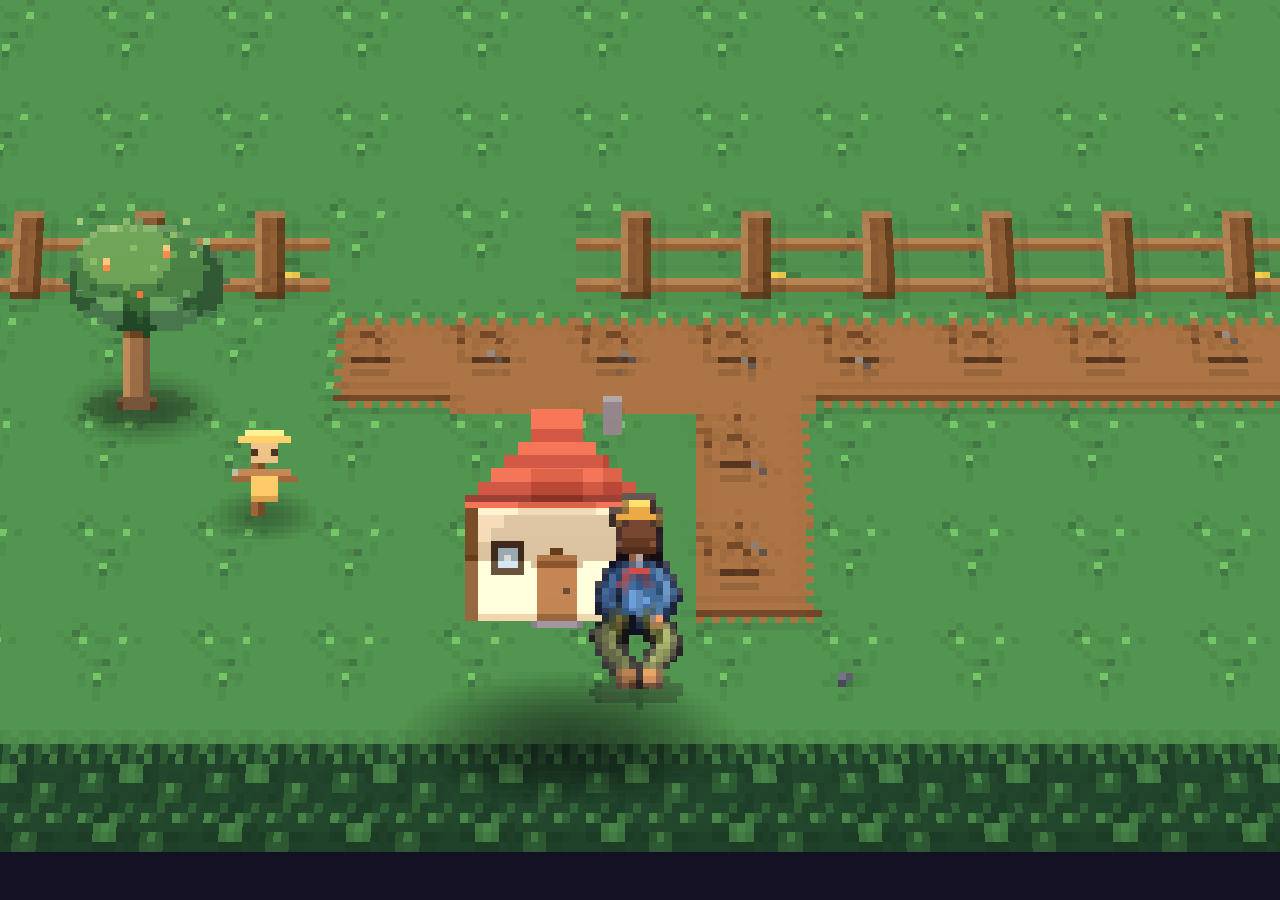
==== commit 7ece7499: "Phase 3 — sprite art: 5-step hue-shifted shading ramp, sel-out outlines (shared CPU+GPU), directiona" ====
--- a/farm-dungeon/game.html
+++ b/farm-dungeon/game.html
@@ -376,15 +376,27 @@
       for (let x = cx - dx; x <= cx + dx; x++) this.px(x, cy + dy, c);
     }
   }
-  // پاس outline: هر پیکسل شفافِ مجاور (۴همسایه) پیکسل بدنه → رنگ outline
+  // پاس outline: هر پیکسل شفافِ مجاور پیکسل بدنه → رنگ outline
+  // فاز ۳ (sel-out): رنگ از میانگین ۸همسایه‌ی بدنه گرفته می‌شود (تیره + شیفت سرد) نه یک رنگ ثابت
   outline(c) {
-    const mask = new Uint8Array(this.w * this.h);
-    for (let i = 0; i < this.w * this.h; i++) mask[i] = this.d[i * 4 + 3] > 200 ? 1 : 0;
-    for (let y = 0; y < this.h; y++) for (let x = 0; x < this.w; x++) {
-      if (mask[y * this.w + x]) continue;
-      if ((x > 0 && mask[y * this.w + x - 1]) || (x < this.w - 1 && mask[y * this.w + x + 1]) ||
-          (y > 0 && mask[(y - 1) * this.w + x]) || (y < this.h - 1 && mask[(y + 1) * this.w + x]))
-        this.px(x, y, c);
+    const w = this.w, h = this.h, d = this.d, mask = new Uint8Array(w * h);
+    for (let i = 0; i < w * h; i++) mask[i] = d[i * 4 + 3] > 200 ? 1 : 0;
+    for (let y = 0; y < h; y++) for (let x = 0; x < w; x++) {
+      const k = y * w + x;
+      if (mask[k]) continue;
+      let r = 0, g = 0, b = 0, n = 0;
+      for (let dy = -1; dy <= 1; dy++) for (let dx = -1; dx <= 1; dx++) {
+        const xx = x + dx, yy = y + dy;
+        if (xx < 0 || yy < 0 || xx >= w || yy >= h) continue;
+        const kk = yy * w + xx;
+        if (!mask[kk]) continue;
+        const j = kk * 4; r += d[j]; g += d[j + 1]; b += d[j + 2]; n++;
+      }
+      if (!n) continue;
+      let rr = (r / n) * 0.15 + c[0] * 0.5, gg = (g / n) * 0.15 + c[1] * 0.5, bb = (b / n) * 0.19 + c[2] * 0.5;
+      const L = 0.299 * rr + 0.587 * gg + 0.114 * bb; // سقف روشنایی: outline باید تیره بماند
+      if (L > 58) { const sc = 58 / L; rr *= sc; gg *= sc; bb *= sc; }
+      this.px(x, y, [rr | 0, gg | 0, bb | 0, c[3]]);
     }
   }
   // یک‌بار اسکن: اگر تمام پیکسل‌ها مات‌اند، over مسیر کپیِ ردیفی فوق‌سریع می‌گیرد
@@ -463,6 +475,7 @@
   ground: 0, atlas: 0, ui: 0, wx: 0, cw: 512, ch: 384, n: 0,
   lights: new Float32Array(MAXL * 4), lightsC: new Float32Array(MAXL * 4),
   sun: new Float32Array([0.25, -0.6, 0.9]), sunC: new Float32Array([1, 0.96, 0.9, 0.4]), relief: 1,
+  rim: new Float32Array([0.7, -0.7, 0.3]), ramp: 1, // نور لبه + سوییچ رمپ (فاز ۳)
   dark: new Float32Array([13 / 255, 11 / 255, 26 / 255]),
 };
 
@@ -591,6 +604,8 @@
 const FS_SPR = `#version 300 es
 precision mediump float;
 uniform sampler2D u_tex;
+uniform vec3 u_rim; // فاز ۳: نور لبه — xy جهت صفحه، z شدت
+uniform float u_ramp; // فاز ۳: ۱ = رمپ ۵پله‌ی هیو-شیفت، ۰ = سایه‌زنی نرم فاز ۲ (سوییچ A/B برای QA)
 in vec2 v_uv, v_sc, v_r01;
 in vec4 v_col;
 flat in float v_mode;
@@ -608,7 +623,19 @@
   } else {                                       // روبه‌دوربین: نرمال رو به بالا-جلو
     vec3 n = normalize(vec3(0.0, -0.42, 1.0));
     float top = 1.0 - 0.10 * v_r01.y;
-    col = (c.rgb * (ambientAt(v_sc) + lightSum(v_sc, n)) + c.rgb * sunAt(n) * 0.8) * top;
+    vec3 shade = ambientAt(v_sc) + lightSum(v_sc, n) + sunAt(n) * 0.8;
+    // رمپ ۵ پله‌ی هیو-شیفت (فاز ۳): سایه سرد، هایلایت گرم — هیوی نورِ رنگی حفظ می‌شود
+    float li = max(luma3(shade), 0.001), q = clamp(li, 0.0, 1.45);
+    float lv = mix(clamp(q, 0.0, 1.0), clamp(floor(q * 2.9 + 0.02), 0.0, 4.0) * 0.25, u_ramp);
+    vec3 tint = mix(vec3(1.0), mix(vec3(0.72, 0.82, 1.24), vec3(1.18, 1.05, 0.82), lv), u_ramp);
+    col = c.rgb * (shade / li) * (0.34 + 0.92 * lv) * tint * top;
+    if (u_rim.z > 0.01) {                        // نور لبه: فقط مرزِ سمتِ نور (از کانال آلفا)
+      vec2 px = fwidth(v_r01), rd = u_rim.xy;
+      float aN = texture(u_tex, v_uv - rd * px * 1.4).a, aF = texture(u_tex, v_uv + rd * px * 1.4).a;
+      float e = (aN < 0.4 && aF > 0.55) ? 1.0 : 0.0;
+      e += texture(u_tex, v_uv - vec2(0.0, px.y * 1.4)).a < 0.4 ? 0.35 : 0.0;
+      col += mix(c.rgb, vec3(1.0, 0.98, 0.9), 0.45) * e * u_rim.z;
+    }
   }
   o = vec4(mix(col, vec3(1.0), u_flash), c.a);
 }`;
@@ -756,6 +783,7 @@
   GLT.ui = mkTex(gl, GLT.cw, GLT.ch);
   GLT.wx = mkTex(gl, GLT.cw, GLT.ch);
   LAY.pr = mkProg(gl, VS_LAY, FS_LAY);
+  GLT.ramp = /(^|[?&])noramp=1/.test(location.search) ? 0 : 1; // سوییچ QA برای سنجش رمپ
   GND.m16 = mesh(gl, 16); GND.m32 = mesh(gl, 32);
   SB.data = new Float32Array(MAXQ * 4 * VERT);
   SB.vao = gl.createVertexArray();
@@ -851,6 +879,9 @@
   if (n) { GLT.lights.set(list.subarray(0, n * 4)); GLT.lightsC.set(cols.subarray(0, n * 4)); }
 }
 // خورشید/ماه + قدرت نرمال/AO
+function glRim(x, y, k) { // جهت نور لبه (صفحه‌ای) + شدت
+  GLT.rim[0] = x; GLT.rim[1] = y; GLT.rim[2] = k;
+}
 function glSun(dir, col, k) {
   GLT.sun[0] = dir[0]; GLT.sun[1] = dir[1]; GLT.sun[2] = dir[2];
   GLT.sunC[0] = col[0]; GLT.sunC[1] = col[1]; GLT.sunC[2] = col[2];
@@ -897,6 +928,8 @@
   const gl = GLR.gl, pr = GLR.progs.s;
   gl.useProgram(pr.p);
   bindCam(gl, pr);
+  gl.uniform3fv(uni(pr, 'u_rim'), GLT.rim);
+  gl.uniform1f(uni(pr, 'u_ramp'), GLT.ramp);
   gl.activeTexture(gl.TEXTURE0);
   gl.bindTexture(gl.TEXTURE_2D, GLT.atlas);
   gl.bindVertexArray(SB.vao);
@@ -917,9 +950,9 @@
   gl.bindVertexArray(null);
 }
 
-return {GLAT, glBatchInit, glUi, glWx, glLayer, glAtlas, glGround, glPush, glCam, glLights, glSun, glFrame, glFlushSprites, glOverlay};
-})();
-const {GLAT, glBatchInit, glUi, glWx, glLayer, glAtlas, glGround, glPush, glCam, glLights, glSun, glFrame, glFlushSprites, glOverlay} = __m_art_gl_batch;
+return {GLAT, glBatchInit, glUi, glWx, glLayer, glAtlas, glGround, glPush, glCam, glLights, glRim, glSun, glFrame, glFlushSprites, glOverlay};
+})();
+const {GLAT, glBatchInit, glUi, glWx, glLayer, glAtlas, glGround, glPush, glCam, glLights, glRim, glSun, glFrame, glFlushSprites, glOverlay} = __m_art_gl_batch;
 const __m_art_palette_hero = (() => {
 // art/palette_hero.js — پالت ثابت ۲۴ رنگه‌ی قهرمان/کارگر (از ریشه به art/ منتقل شد) (بدون هیچ رنگ محاسبه‌شده‌ی خارج از پالت)
 const PAL = {
@@ -8729,7 +8762,7 @@
   if (!d) d = DEC[dn] = {};
   d.rec = t; d.ax = x; d.ay = y; d.col = W4; dn++;
 }
-let dnStat = 0;
+let dnStat = 0, scene_gl_farm = true;
 // حوضه‌ی نور روی زمین (کارت lightmap، بدون نورپردازی مجدد — mode 3)
 function pushPool(kind, cx, cy, r, peak) {
   if (dn >= 90) return;
@@ -8787,7 +8820,6 @@
   shX = (-sx / n2) * len; shY = (-sy / n2) * len * (GCAM.S * GCAM.A) / GCAM.A;
   return gold;
 }
-let scene_gl_farm = true;
 function glTintDungeon() { GR.tint[0] = 1; GR.tint[1] = 1; GR.tint[2] = 1; GR.tint[3] = 142; } // تاریکی محیط عمیق (فاز ۲)
 // ---------- مزرعه ----------
 const HOUSE_WIN = [1, 0.76, 0.42];
@@ -8800,7 +8832,7 @@
     if (!c) continue;
     if (c.kind === 'tree') {
       const v = c.variant & 1;
-      pushDecal(22, 13, 0.55, tx * TILE + 8, ty * TILE + 13, 14, 1);
+      pushDecal(22, 13, 0.55, tx * TILE + 8, ty * TILE + 13, 14, 1); // سایه‌ی تماس
       pushE(BK.tree(v, Math.round(Math.sin(t * 0.85 + tx * 0.9 + v * 2.1))), tx * TILE, ty * TILE, 8, 18, W4, 0, ty * TILE + TILE);
     } else if (c.kind === 'sign') { pushDecal(13, 8, 0.5, tx * TILE + 8, ty * TILE + 14, 5, 1); pushE(BK.sign(), tx * TILE, ty * TILE, 2, 4, W4, 0, ty * TILE + TILE); }
     else if (c.kind === 'scarecrow') { pushDecal(15, 9, 0.5, tx * TILE + 8, ty * TILE + 14, 9, 1); pushE(BK.scare(Math.floor(t * 1.4) & 1), tx * TILE, ty * TILE, 2, 4, W4, 0, ty * TILE + TILE); }
@@ -8850,6 +8882,12 @@
     pushE(textRec(txt, [230, 199, 74, 255], 'cb', 1), h.x - w * 0.5, h.y - 58, 2, 2, W4, 0, TOPY - 6);
   }
 }
+function rimRun(cx, cy) { // جهت نور لبه: از مرکز دوربین به‌سوی مرکز جرمِ نورهای صفحه‌ای
+  let dx = 0, dy = 0, s = 0;
+  for (let i = 0; i < GR.nl; i++) { const o = i * 4, w = GR.L[o + 3]; dx += (GR.L[o] - cx) * w; dy += (GR.L[o + 1] - cy) * w; s += w; }
+  const m = Math.hypot(dx, dy) || 1, k = s > 0.05 ? (Q.level ? 0.30 * Math.min(1, s) : 0.14) : 0;
+  glRim(k ? dx / m : 0.7, k ? dy / m : -0.7, k);
+}
 function lightsRun(run, t) {
   const D = run.dungeon;
   pushPool(1, run.hero.x, run.hero.y - 4, 88, 0.36); // هاله‌ی قهرمان روی زمین
@@ -8864,11 +8902,9 @@
 function fxLayer(g, w, h) {
   const fx = g.fx;
   if (!fx.parts.length && !fx.slashes.length && !fx.floats.length) { GR.fxn = 0; return; }
-  if (!GR.fx || GR.fx.w !== w || GR.fx.h !== h) GR.fx = new Raster(w, h);
-  else GR.fx.clear();
+  if (!GR.fx || GR.fx.w !== w || GR.fx.h !== h) GR.fx = new Raster(w, h); else GR.fx.clear();
   fx.render(GR.fx, GCAM.cx - GCAM.W * 0.5, GCAM.cy - GCAM.H * 0.5);
-  glUi(GR.fx, w, h);
-  GR.fxn = 1;
+  glUi(GR.fx, w, h); GR.fxn = 1;
 }
 function wxLayer(g, W, H) {
   if (!isRaining(g.dayT)) { GR.wxn = 0; return; }
@@ -8900,20 +8936,21 @@
   g.render(GR.ras);
   GR.ras.flatOnly = false; g.cam.x = ocx; g.cam.y = ocy; g.fx.shakeT = osh;
   glGround(GR.ras, gw, gh);
-  GR.nl = 0;
-  const t = g.time, rain = scene === 'farm' && isRaining(g.dayT);
-  GLT.relief = Q.level ? 1 : 0;
+  GR.nl = 0; const t = g.time, rain = scene === 'farm' && isRaining(g.dayT);
+  GLT.relief = Q.level ? 1 : 0; // گام پرسپکتیو/برجستگی فقط سطح کیفیت بالا
   if (scene === 'farm') {
-    cycle(g.dayT, rain);
+    cycle(g.dayT, rain); const sd = Math.hypot(shX, shY) || 1; // نور لبه از سمت خورشید (شب خفیف‌تر)
+    glRim(-shX / sd, -shY / sd, Q.level ? 0.30 * (0.45 + 0.55 * (1 - nightFactor(g.dayT))) : 0.12);
     GLR.flash = rain ? lightningK(g.dayT, t) * 0.26 : 0;
     farmEnts(g, t, nightFactor(g.dayT), x0, y0, x0 + gw, y0 + gh);
   } else {
     glSun([0, 0, 1], [0, 0, 0], 0); GSTAT.sun = [0, 0, 1, 0]; // داخل: خبری از خورشید نیست
     glTintDungeon(); GLR.flash = 0;
-    lightsRun(run, t); runEnts(run, t, x0, y0, x0 + gw, y0 + gh);
-  }
-  GR.cam[0] = GCAM.cx; GR.cam[1] = GCAM.cy; GR.view[0] = W; GR.view[1] = H;
-  GR.ax[0] = GCAM.A; GR.ax[1] = sA; GR.org[0] = x0; GR.org[1] = y0; GR.tsz[0] = gw; GR.tsz[1] = gh;
+    lightsRun(run, t); rimRun(cx, cy); // چراغ‌ها + جهت نور لبه
+    runEnts(run, t, x0, y0, x0 + gw, y0 + gh);
+  }
+  GR.cam[0] = GCAM.cx; GR.cam[1] = GCAM.cy; GR.view[0] = W; GR.view[1] = H; GR.ax[0] = GCAM.A; GR.ax[1] = sA;
+  GR.org[0] = x0; GR.org[1] = y0; GR.tsz[0] = gw; GR.tsz[1] = gh;
   GLT.dark = GR.dark;
   glLights(GR.L, GR.LC, GR.nl);
   glFrame(GR.cam, GR.ax, GCAM.B, GR.view, GR.tint, GR.org, GR.tsz, Q.level ? 16 : 32);
@@ -8932,17 +8969,15 @@
 function uiDungeon(run, W, H, ox, oy) {
   const h = run.hero, sp = run._splash, k = sp ? run.time - sp.t0 : -1;
   let any = false;
-  if (sp && k >= 0 && k < 2.2) {
-    const al = Math.min(1, k / 0.25, (2.2 - k) / 0.45);
-    const txt = t('floor') + ' ' + faNum(sp.n) + (sp.boss ? ' — ' + t('bossFloor') : '');
+  if (sp && k >= 0 && k < 2.2) { // اسپلش طبقه (لایه‌ی UI مسیر GPU)
+    const al = Math.min(1, k / 0.25, (2.2 - k) / 0.45), txt = t('floor') + ' ' + faNum(sp.n) + (sp.boss ? ' — ' + t('bossFloor') : '');
     const sc = 2, w = textW(txt, sc), col = sp.boss ? [226, 120, 120, 255] : [255, 224, 130, 255];
     pushE(textRec(txt, col, sp.boss ? 'bs' : 'fl', sc), W * 0.5 - w * 0.5 - 2 * sc, 30 - 2 * sc, 0, 0, [1, 1, 1, al], 1, TOPY);
     any = true;
   }
   const mini = run._mini;
   if (mini) {
-    const hsx = Math.round(h.x) - ox, hsy = Math.round(h.y) - oy, my = 3;
-    const mx = hsx < COLS + 30 && hsy < ROWS + 30 ? W - COLS - 8 : 3;
+    const hsx = Math.round(h.x) - ox, hsy = Math.round(h.y) - oy, my = 3, mx = hsx < COLS + 30 && hsy < ROWS + 30 ? W - COLS - 8 : 3;
     pushE(minimapRec(run, mini, t('floor') + ' ' + faNum(run.floor), [230, 199, 74, 255]), mx, my, 0, 0, W4, 1, TOPY + 1);
     if (Math.floor(run.time * 4) % 2 === 0) pushE(BK.white(), mx + Math.floor(h.x / TILE), my + Math.floor(h.y / TILE), 0, 1, W4, 1, TOPY + 2);
     const b = run.dungeon.enemies.find((e) => e.isBoss && !e.dead);
@@ -9325,7 +9360,7 @@
   return c.toDataURL('image/png');
 }
 window.__cmd = (x, y) => farmScene.command(x * TILE + 8, y * TILE + 8); window.__glRas = glGroundRas;
-window.__glStat = () => ({ quads: GSTAT.quads, draws: GSTAT.draws, lights: GSTAT.lights, decals: GSTAT.decals, sun: GSTAT.sun.map((v) => +v.toFixed(2)) }); window.__glInv = glInv; window.__glProj = glProj; window.__glInit = glInit; window.__GLR = GLR; window.__glScene = glScene; window.__glCam = GCAM; window.__glAtlas = glAtlas;
+window.__glStat = (ramp) => { if (ramp !== undefined) GLT.ramp = ramp; return { quads: GSTAT.quads, draws: GSTAT.draws, lights: GSTAT.lights, decals: GSTAT.decals, ramp: GLT.ramp, sun: GSTAT.sun.map((v) => +v.toFixed(2)) }; }; window.__glInv = glInv; window.__glProj = glProj; window.__glInit = glInit; window.__GLR = GLR; window.__glScene = glScene; window.__glCam = GCAM; window.__glAtlas = glAtlas;
 window.__glBakes = glBakeCount; window.__glCapture = () => { window.__glCap = 1; return true; };
 window.__glPng = () => window.__glShot || '';
 window.__glRest = () => ({ restores: GLR.restores, ok2: GLR.ok2, ok: GLR.ok, progs: !!GLR.progs, h: typeof (glCv && glCv.onwebglcontextrestored) });
